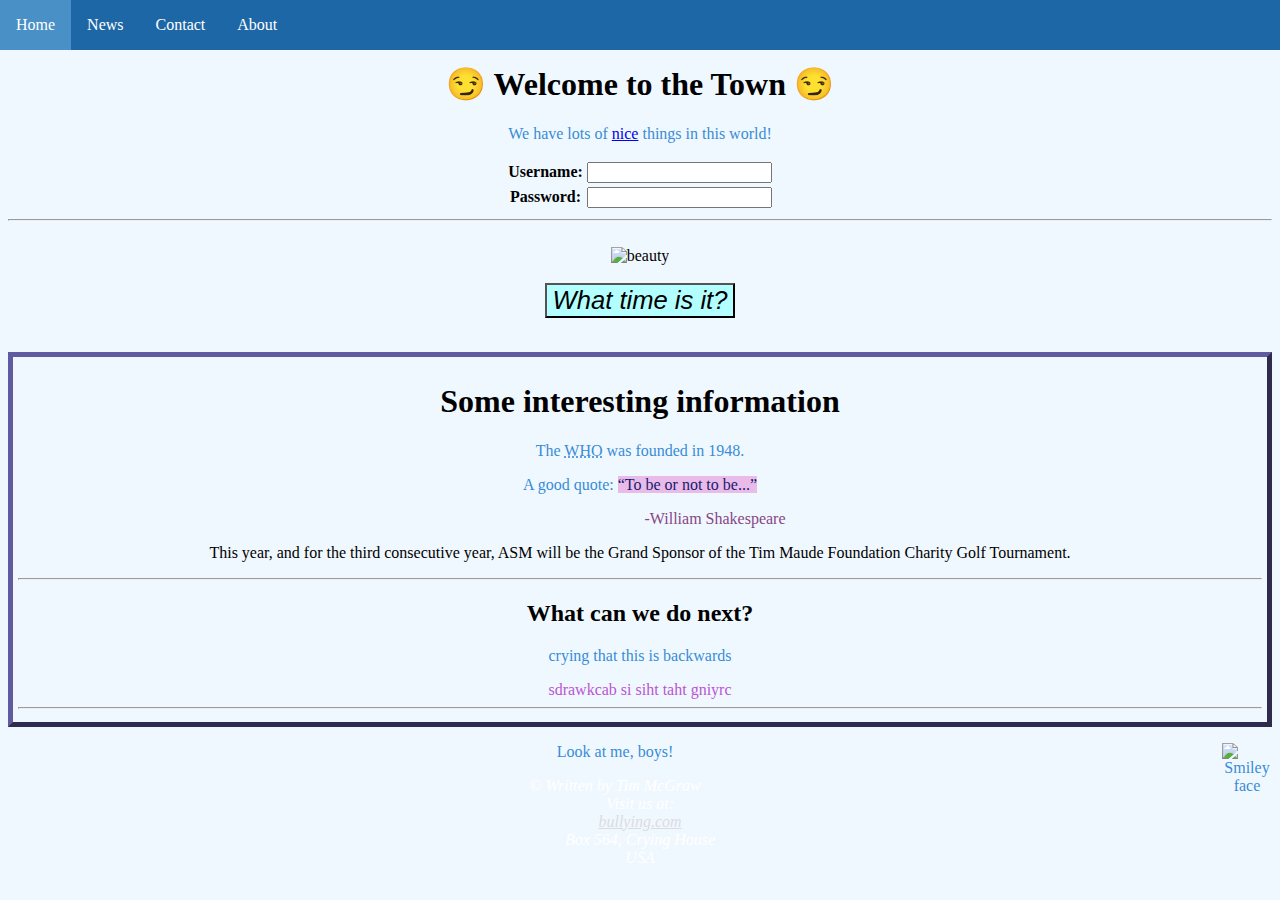
==== index.html @ 3e3d565f "made the site look more beautiful" ====
<!DOCTYPE html>
<html lang="en-US">

<!-- Just a short comment -->

<head>
	<title>MY FIRST WEBSITE (is bad)</title>
	<link rel="stylesheet" href="styles.css">
	<meta charset="UTF-8">
	<meta name="description" content="Good stuff for good babies">
	<meta name="keywords" content="help, please">
	<meta name="author" content="Tim Baker">
	<meta name="viewport" content="width=device-width, initial-scale=1.0"> 
</head>

<body style="text-align:center">

	<ul class="bar">
		<li class="item"><a href="index.html" class="itemlink">Home</a></li>
		<li class="item"><a href="#news" class="itemlink">News</a></li>
		<li class="item"><a href="http://www.trulystudy.com" class="itemlink">Contact</a></li>
		<li class="item"><a href="#about" class="itemlink">About</a></li>
	</ul>

	<br><br>
	<h1>😏 Welcome to the Town 😏</h1>
	
	<p>We have lots of <a href="https://upload.wikimedia.org/wikipedia/commons/9/98/Shell_Island_1985.jpg" target="_blank">
	nice</a> things in this world!</p>
	
	<form>
	<table style="margin: 0px auto;">
		<tr>
			<th>Username:</th>
			<th><input type="text" name="username"></th>
		</tr>
		<tr>
		
			<th>Password:</th>
			<th><input type="password" name="password"></th>
		</tr>
	</table>
	</form>
	
	<hr>

	<br>
	<img src = "https://www.pixelstalk.net/wp-content/uploads/2016/07/3D-Nice-Wallpapers.jpg"
		alt="beauty"
		title="&#191; pretty good ?"
		style="max-width:50%">
	<br><br>
	
	<button onclick="updateClock();"><i>What time is it?</i></button>
	<p id = "time">
	</p>
	
	<script>
		function updateClock() {	
			document.getElementById('time').innerHTML = Date();
			setTimeout(updateClock, 1000);
		}
	</script>
	
	<br>
	<div id="p01">

	<h1 id="H1">Some interesting information</h1>
	<p>The <abbr title="World Health Organization">WHO</abbr> was founded in 1948.</p> 
	<p>A good quote: <q>To be or not to be...</q></p>
	<p id="author">-William Shakespeare</p>
	<blockquote cite="https://www.asmr.com/">This year, and for the third consecutive year, ASM will be the Grand Sponsor of the Tim Maude Foundation Charity Golf Tournament.</blockquote>
	<hr>
	
	<h2>What can we do next?</h2>
	<p>crying that this is backwards</p>
	<bdo dir="rtl" style="color:#BA55D3">crying that this is backwards</bdo>
	<hr>
	</div>
	
	<div id="bottom">
	<p><img src="https://68.media.tumblr.com/7d14ab4279bdfa439c1bc7200d07ae29/tumblr_oel9tjAgrc1tj8xueo2_r1_500.gif" alt="Smiley face" style="float:right;width:50px;height:50px" usemap="#workmap">
	Look at me, boys!</p>
	
	<map name="workmap">
		<area shape ="circle" coords="25,25,5" alt="garbage" href="garbage.html">
	</map>
	
	<address>
		&copy; Written by Tim McGraw<br> 
		Visit us at:<br>
		<a class="address" href="https://en.wikipedia.org/wiki/Tim_McGraw">bullying.com</a><br>
		Box 564, Crying House<br>
		USA
	</address> 
	</div>

</body>
</html>
---- styles.css ----
body {
	background-color: AliceBlue;
}

p {
	color:#388CD6;
}

#time {
	color: #6943A3;
}
	
#p01 {
	border: 5px outset #605BA1; 
	padding: 5px;
}

q {
	background-color:#E9BBE8;
	color:#191970
}
#author {
	padding-left: 150px;
	color: #864684;
}

button {
	background-color: #b3ffff;
	font-size: 2vw;
}

button:hover {
	background-color: #e6ffff;
}
	
ul.bar {
	list-style-type: none;
	margin: 0;
	padding: 0;
	overflow: hidden;
	position: fixed;
	top: 0;
	left: 0;
	width: 100%;
	height 60px;
	background-color: #1E67A6;
}

li.item {
	float: left;
}

li a {
	display: block;
	color: white;
	text-align: center;
	padding: 16px;
	text-decoration: none;
}

li a:hover {
	background-color: #4990C6;
}

address {
	color: white;
}
a.address:link {
	color: #DCDBE3;
}
a.address:hover {
	color: white
}
a.address:visited {
	color: #CBCBD6;
}

#bottom {
	background-image:url('http://1.bp.blogspot.com/_Y1fFfKjiX2g/S_gMwLeGtjI/AAAAAAAALlE/vdX0ttHeEjg/s1600/CLOUDS2.jpg');
}
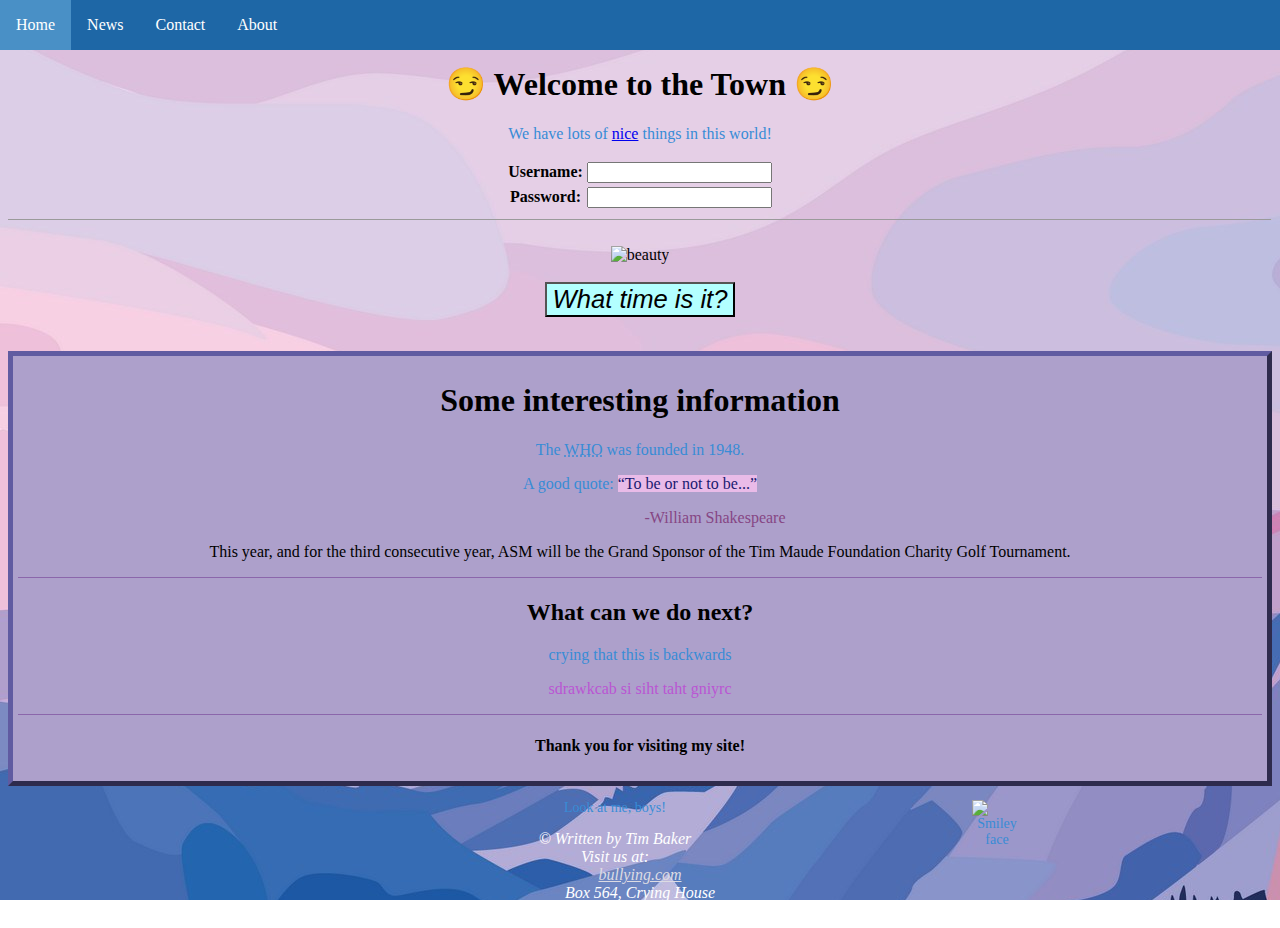
==== commit 92ca8fe8: "changed style" ====
--- a/index.html
+++ b/index.html
@@ -70,16 +70,17 @@
 	<p>A good quote: <q>To be or not to be...</q></p>
 	<p id="author">-William Shakespeare</p>
 	<blockquote cite="https://www.asmr.com/">This year, and for the third consecutive year, ASM will be the Grand Sponsor of the Tim Maude Foundation Charity Golf Tournament.</blockquote>
-	<hr>
+	<hr class="purple">
 	
 	<h2>What can we do next?</h2>
 	<p>crying that this is backwards</p>
 	<bdo dir="rtl" style="color:#BA55D3">crying that this is backwards</bdo>
-	<hr>
+	<hr class="purple">
+	<h4>Thank you for visiting my site!</h4>
 	</div>
 	
 	<div id="bottom">
-	<p><img src="https://68.media.tumblr.com/7d14ab4279bdfa439c1bc7200d07ae29/tumblr_oel9tjAgrc1tj8xueo2_r1_500.gif" alt="Smiley face" style="float:right;width:50px;height:50px" usemap="#workmap">
+	<p style="font-size:14px"><img src="https://68.media.tumblr.com/7d14ab4279bdfa439c1bc7200d07ae29/tumblr_oel9tjAgrc1tj8xueo2_r1_500.gif" alt="Smiley face" style="float:right;width:50px;height:50px" usemap="#workmap">
 	Look at me, boys!</p>
 	
 	<map name="workmap">
@@ -87,7 +88,7 @@
 	</map>
 	
 	<address>
-		&copy; Written by Tim McGraw<br> 
+		&copy; Written by Tim Baker<br> 
 		Visit us at:<br>
 		<a class="address" href="https://en.wikipedia.org/wiki/Tim_McGraw">bullying.com</a><br>
 		Box 564, Crying House<br>
--- a/styles.css
+++ b/styles.css
@@ -1,9 +1,19 @@
 body {
-	background-color: AliceBlue;
+	background-image: url("mountain.jpg");
+	background-position: left top;
+	background-attachment: fixed;
+}
+h1 {
+	font-size: 5 vw;
 }
 
 p {
 	color:#388CD6;
+}
+
+hr
+{
+	border-bottom: AliceBlue;
 }
 
 #time {
@@ -13,6 +23,7 @@
 #p01 {
 	border: 5px outset #605BA1; 
 	padding: 5px;
+	background-color: #ADA0CB;
 }
 
 q {
@@ -77,4 +88,15 @@
 
 #bottom {
 	background-image:url('http://1.bp.blogspot.com/_Y1fFfKjiX2g/S_gMwLeGtjI/AAAAAAAALlE/vdX0ttHeEjg/s1600/CLOUDS2.jpg');
+	margin-left: 250px;
+	margin-right: 250px;
+}
+
+.purple {
+	display: block;
+    height: 1px;
+    border: 0;
+    border-top: 1px solid #8B66AB;
+    margin: 1em 0;
+    padding: 0; 
 }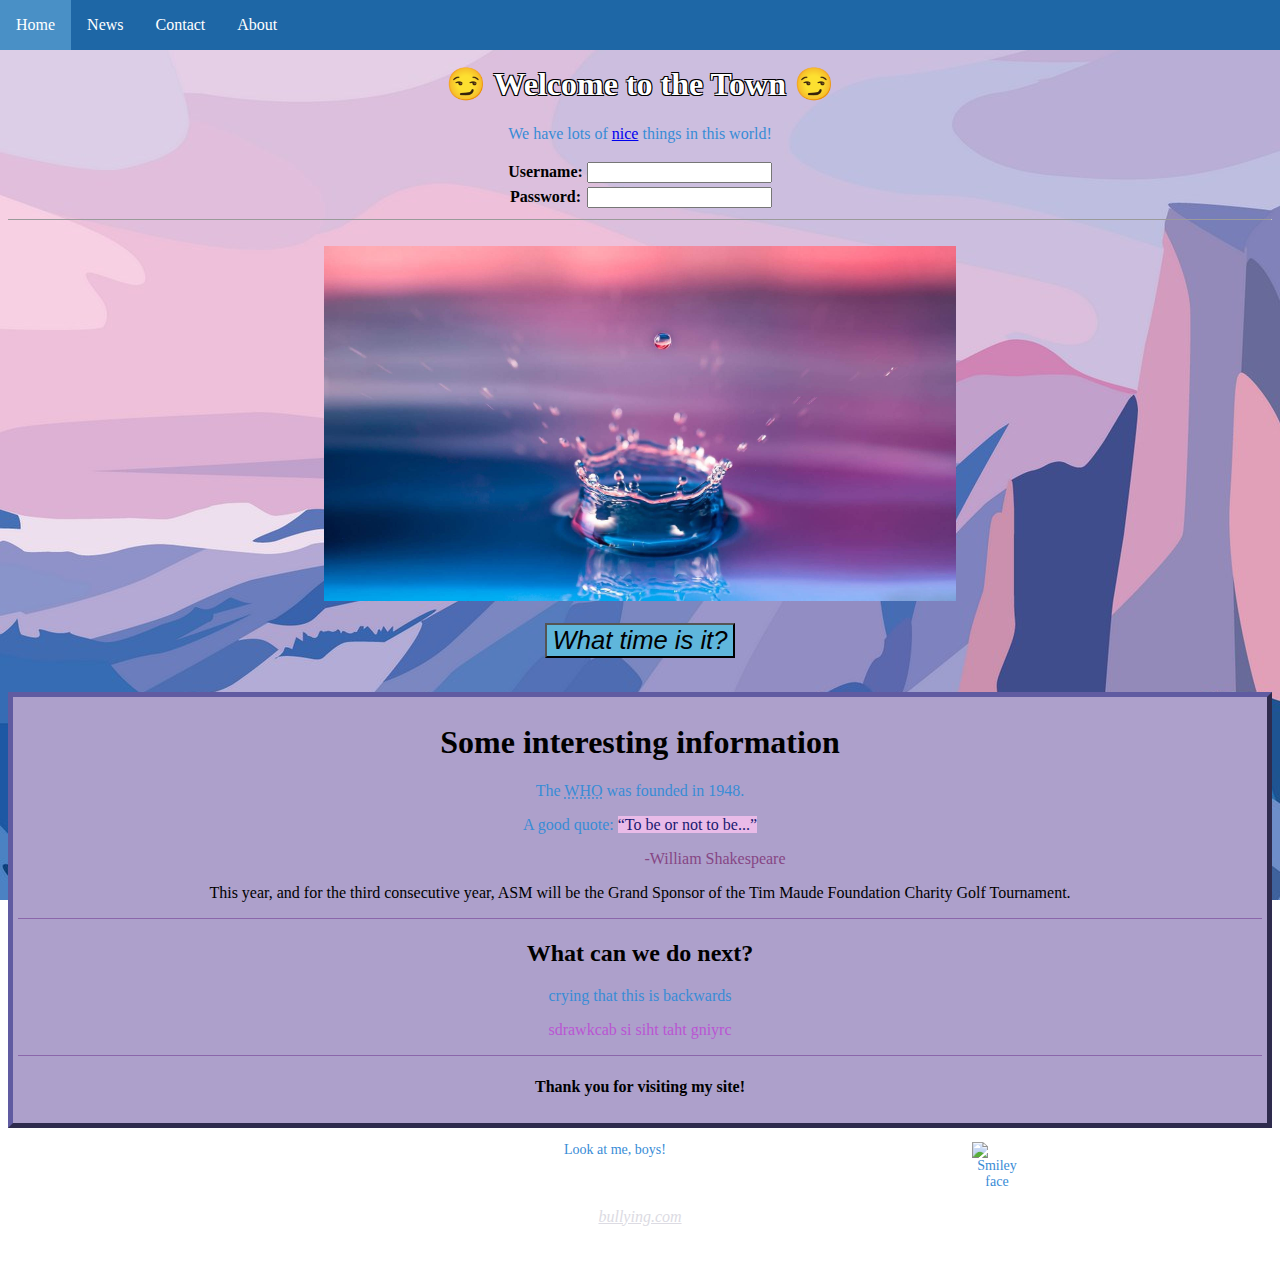
==== commit fe563944: "nice" ====
--- a/index.html
+++ b/index.html
@@ -13,7 +13,7 @@
 	<meta name="viewport" content="width=device-width, initial-scale=1.0"> 
 </head>
 
-<body style="text-align:center">
+<body>
 
 	<ul class="bar">
 		<li class="item"><a href="index.html" class="itemlink">Home</a></li>
@@ -23,7 +23,7 @@
 	</ul>
 
 	<br><br>
-	<h1>😏 Welcome to the Town 😏</h1>
+	<h1>😏 <span id="test">Welcome to the Town</span> 😏</h1>
 	
 	<p>We have lots of <a href="https://upload.wikimedia.org/wikipedia/commons/9/98/Shell_Island_1985.jpg" target="_blank">
 	nice</a> things in this world!</p>
@@ -45,15 +45,15 @@
 	<hr>
 
 	<br>
-	<img src = "https://www.pixelstalk.net/wp-content/uploads/2016/07/3D-Nice-Wallpapers.jpg"
+	<img src = "drop.jpg"
 		alt="beauty"
 		title="&#191; pretty good ?"
 		style="max-width:50%">
 	<br><br>
 	
 	<button onclick="updateClock();"><i>What time is it?</i></button>
-	<p id = "time">
-	</p>
+	<div id="datediv"><p id = "time">
+	</p></div>
 	
 	<script>
 		function updateClock() {	
--- a/styles.css
+++ b/styles.css
@@ -1,7 +1,8 @@
 body {
 	background-image: url("mountain.jpg");
-	background-position: left top;
+	background-position: center;
 	background-attachment: fixed;
+	text-align: center;
 }
 h1 {
 	font-size: 5 vw;
@@ -17,7 +18,7 @@
 }
 
 #time {
-	color: #6943A3;
+	color: white;
 }
 	
 #p01 {
@@ -36,12 +37,12 @@
 }
 
 button {
-	background-color: #b3ffff;
+	background-color: #5FB6DB;
 	font-size: 2vw;
 }
 
 button:hover {
-	background-color: #e6ffff;
+	background-color: #74BAD8;
 }
 	
 ul.bar {
@@ -99,4 +100,19 @@
     border-top: 1px solid #8B66AB;
     margin: 1em 0;
     padding: 0; 
+}
+
+#test {
+	color: white;
+	text-shadow:
+    -1px -1px 0 #000,
+    1px -1px 0 #000,
+    -1px 1px 0 #000,
+    1px 1px 0 #000; 
+}
+
+#datediv {
+	background-color: #6943A3;
+	margin-left: 500px;
+	margin-right: 500px;
 }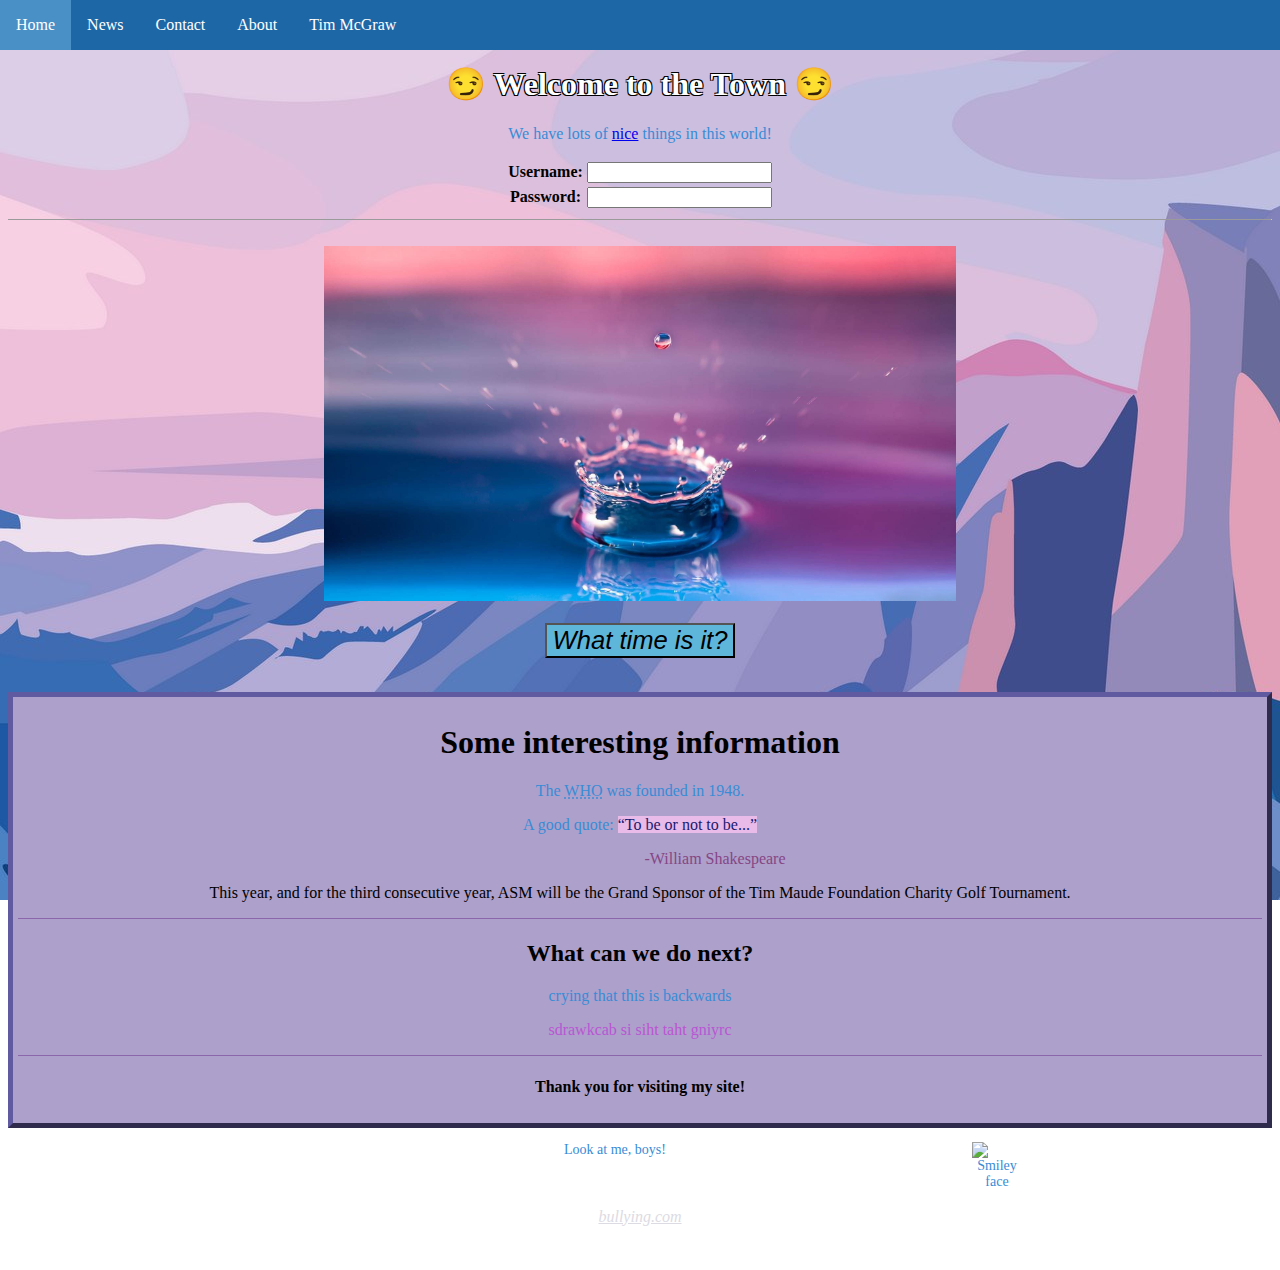
==== commit c71c1550: "hsaf" ====
--- a/index.html
+++ b/index.html
@@ -18,8 +18,9 @@
 	<ul class="bar">
 		<li class="item"><a href="index.html" class="itemlink">Home</a></li>
 		<li class="item"><a href="#news" class="itemlink">News</a></li>
-		<li class="item"><a href="http://www.trulystudy.com" class="itemlink">Contact</a></li>
+		<li class="item"><a href="#contact" class="itemlink">Contact</a></li>
 		<li class="item"><a href="#about" class="itemlink">About</a></li>
+		<li class="item"><a href="http://www.trulystudy.com" class="itemlink">Tim McGraw</a></li>
 	</ul>
 
 	<br><br>
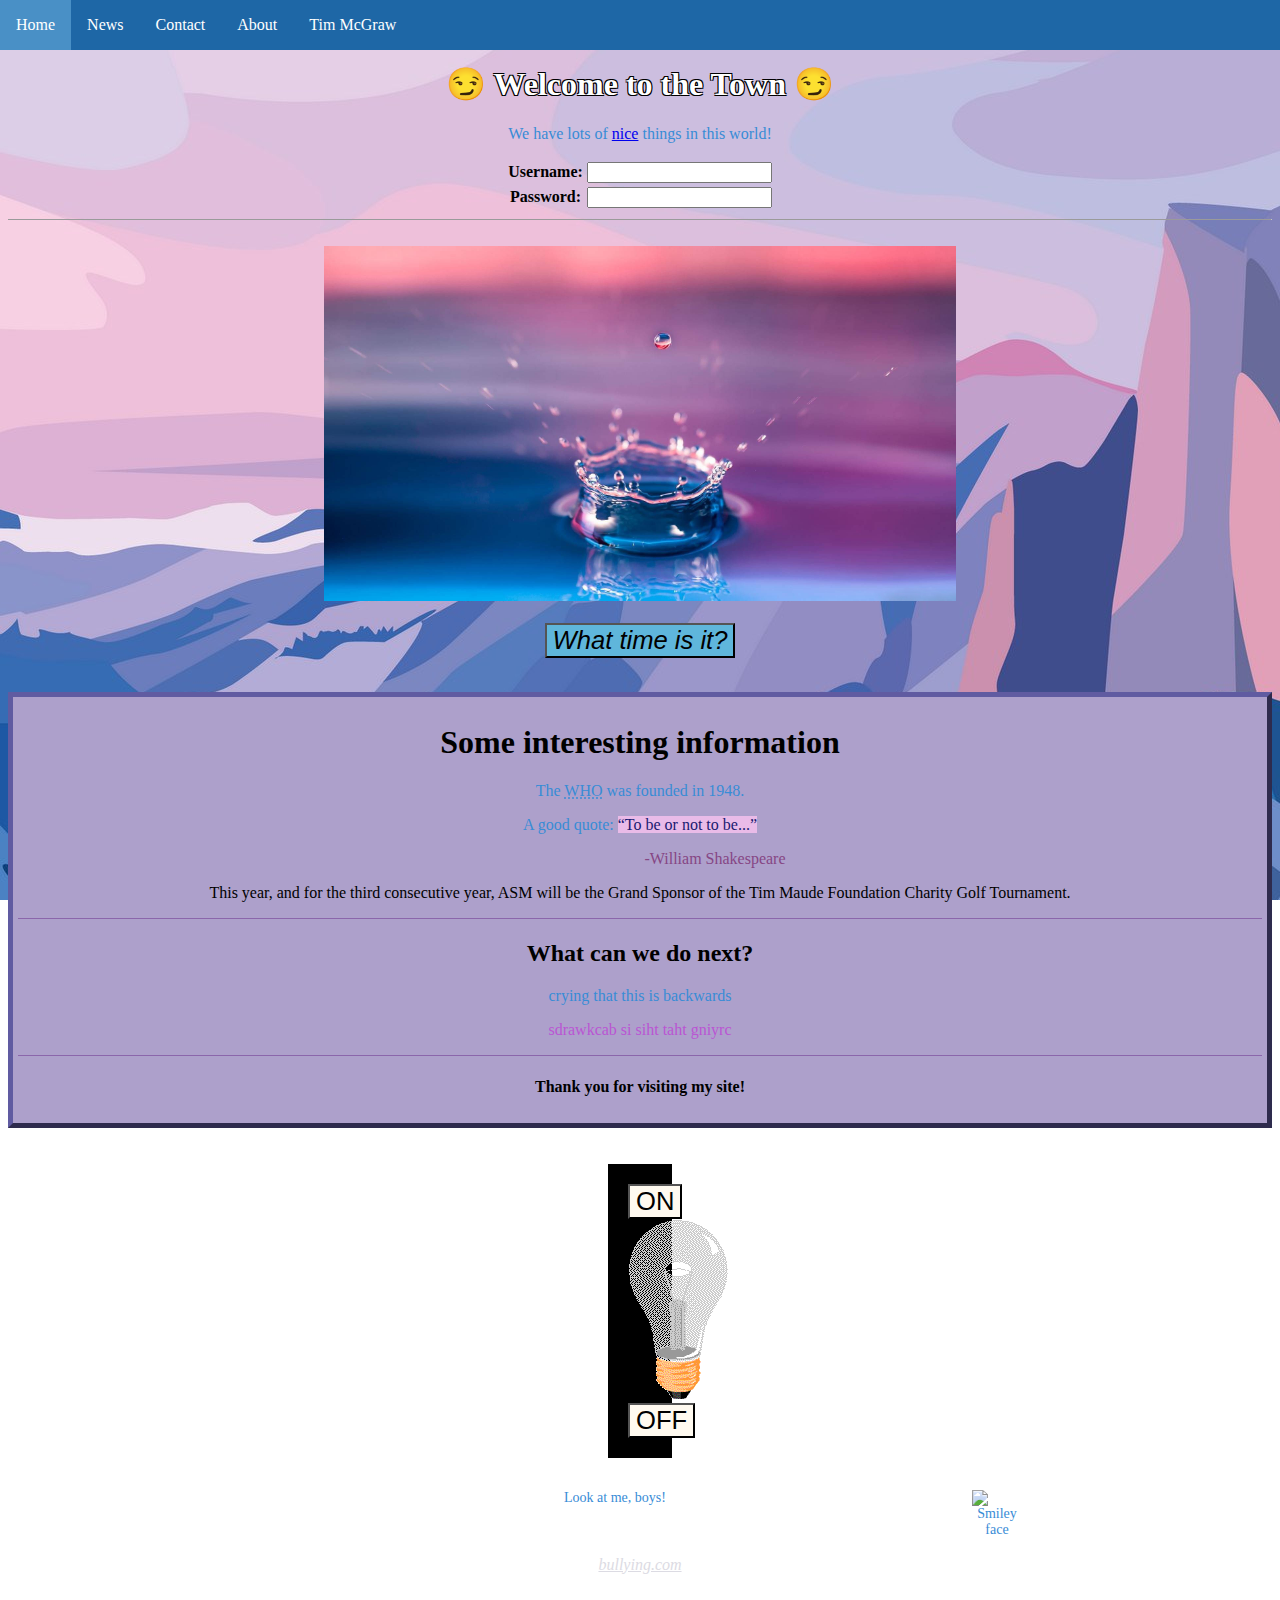
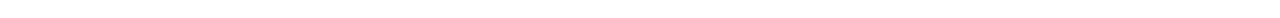
==== commit d74bb4ae: "dzfh" ====
--- a/index.html
+++ b/index.html
@@ -4,17 +4,17 @@
 <!-- Just a short comment -->
 
 <head>
-	<title>MY FIRST WEBSITE (is bad)</title>
+	<title>Home - BlueFire</title>
 	<link rel="stylesheet" href="styles.css">
+	<link rel="shortcut icon" type="image/x-icon" href="bluefire.png">
 	<meta charset="UTF-8">
 	<meta name="description" content="Good stuff for good babies">
 	<meta name="keywords" content="help, please">
 	<meta name="author" content="Tim Baker">
-	<meta name="viewport" content="width=device-width, initial-scale=1.0"> 
+	<meta name="viewport" content="width=device-width, initial-scale=1"> 
 </head>
 
 <body>
-
 	<ul class="bar">
 		<li class="item"><a href="index.html" class="itemlink">Home</a></li>
 		<li class="item"><a href="#news" class="itemlink">News</a></li>
@@ -57,7 +57,8 @@
 	</p></div>
 	
 	<script>
-		function updateClock() {	
+		function updateClock() {
+			
 			document.getElementById('time').innerHTML = Date();
 			setTimeout(updateClock, 1000);
 		}
@@ -80,6 +81,16 @@
 	<h4>Thank you for visiting my site!</h4>
 	</div>
 	
+	<br><br>
+	
+	<div id="bulb">
+	<button style="background-color:FloralWhite" onclick="document.getElementById('myImage').src='pic_bulbon.gif'; document.getElementById('bulb').style.backgroundColor='white'">ON</button>
+	<img id="myImage" src="pic_bulboff.gif" style="width:100px">
+	<button style="background-color:FloralWhite" onclick="document.getElementById('myImage').src='pic_bulboff.gif'; document.getElementById('bulb').style.backgroundColor='black';">OFF</button>
+	</div>
+	
+	<br>
+	
 	<div id="bottom">
 	<p style="font-size:14px"><img src="https://68.media.tumblr.com/7d14ab4279bdfa439c1bc7200d07ae29/tumblr_oel9tjAgrc1tj8xueo2_r1_500.gif" alt="Smiley face" style="float:right;width:50px;height:50px" usemap="#workmap">
 	Look at me, boys!</p>
--- a/styles.css
+++ b/styles.css
@@ -31,6 +31,7 @@
 	background-color:#E9BBE8;
 	color:#191970
 }
+
 #author {
 	padding-left: 150px;
 	color: #864684;
@@ -54,8 +55,8 @@
 	top: 0;
 	left: 0;
 	width: 100%;
-	height 60px;
 	background-color: #1E67A6;
+	overflow: hidden;
 }
 
 li.item {
@@ -89,6 +90,7 @@
 
 #bottom {
 	background-image:url('http://1.bp.blogspot.com/_Y1fFfKjiX2g/S_gMwLeGtjI/AAAAAAAALlE/vdX0ttHeEjg/s1600/CLOUDS2.jpg');
+	background-position: bottom left;
 	margin-left: 250px;
 	margin-right: 250px;
 }
@@ -115,4 +117,11 @@
 	background-color: #6943A3;
 	margin-left: 500px;
 	margin-right: 500px;
+}
+
+#bulb {
+	background-color: black;
+	padding: 20px;
+	margin-left: 600px;
+	margin-right: 600px;
 }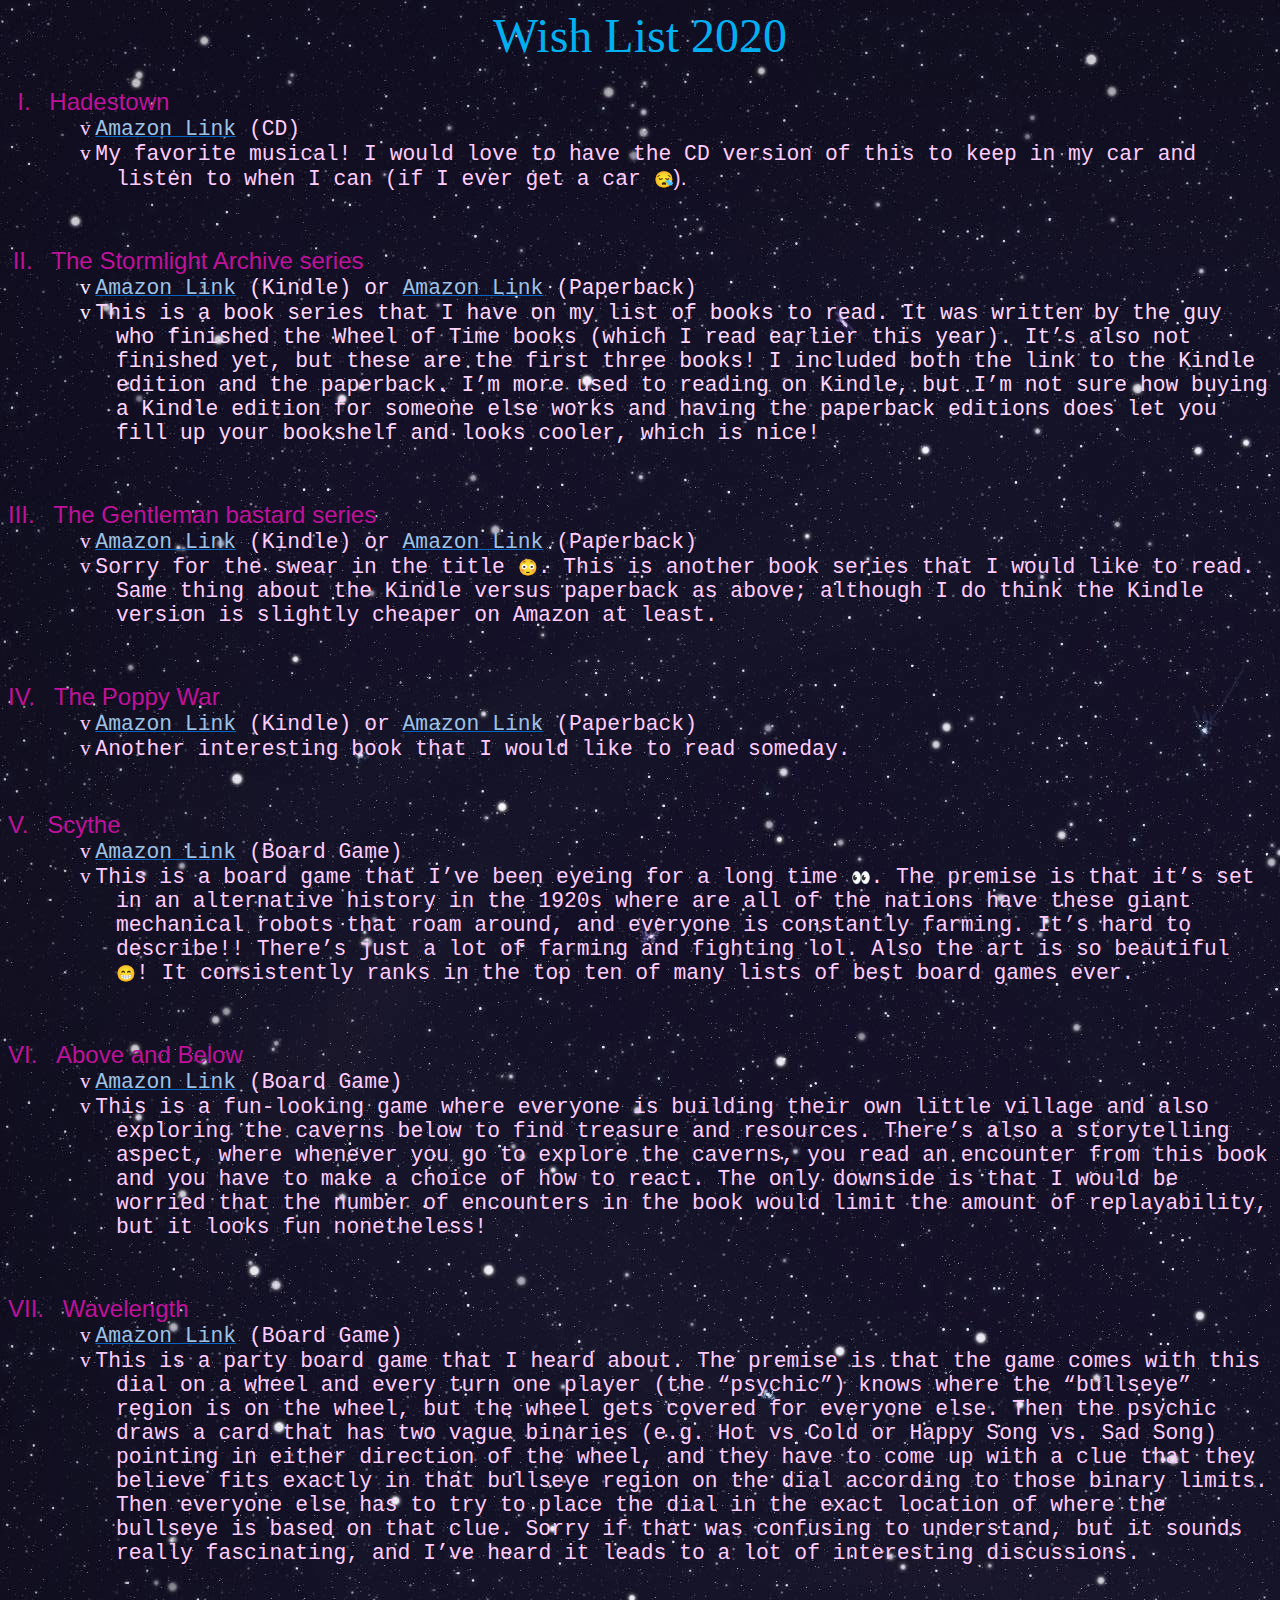
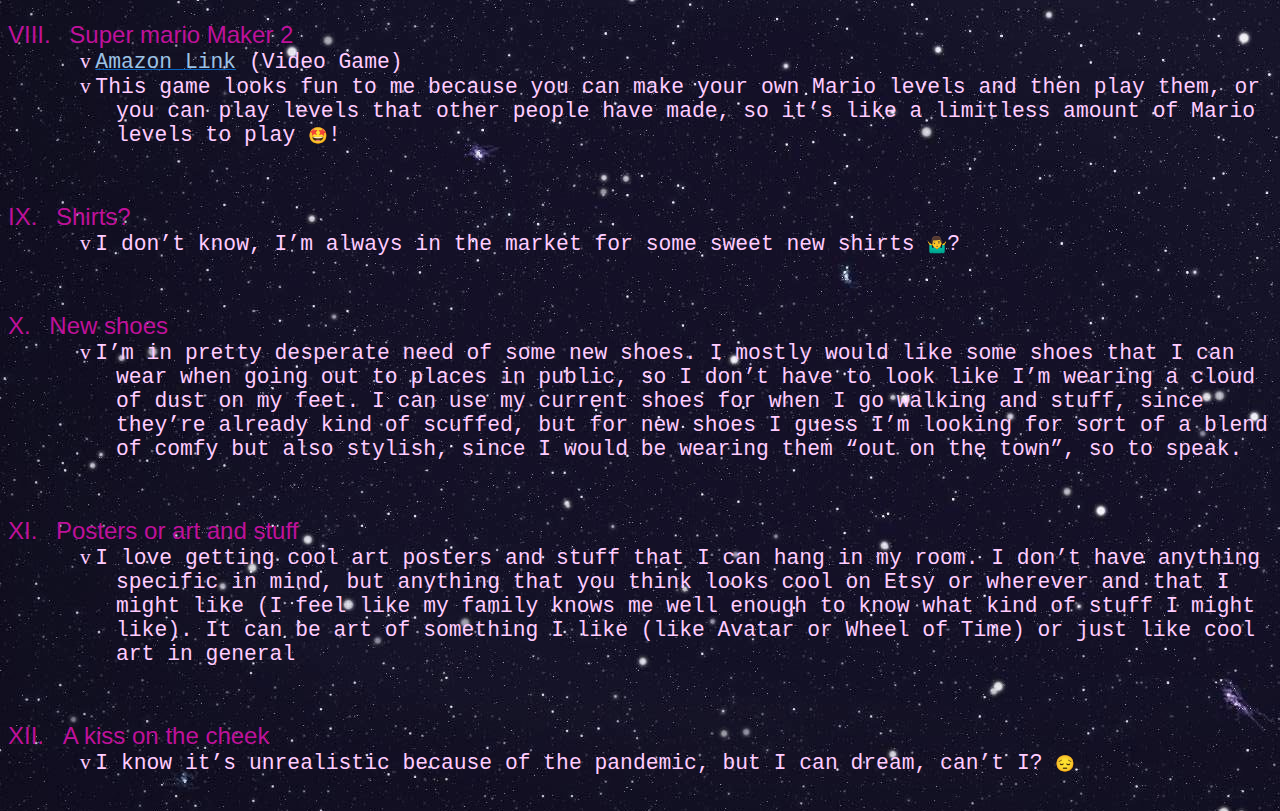
==== commit 3a191d10: "test" ====
--- a/index.html
+++ b/index.html
@@ -1,112 +1,2466 @@
-<!DOCTYPE html>
-<html lang="en-US">
-
-<!-- Just a short comment -->
+<html xmlns:v="urn:schemas-microsoft-com:vml"
+xmlns:o="urn:schemas-microsoft-com:office:office"
+xmlns:w="urn:schemas-microsoft-com:office:word"
+xmlns:m="http://schemas.microsoft.com/office/2004/12/omml"
+xmlns="http://www.w3.org/TR/REC-html40">
 
 <head>
-	<title>Home - BlueFire</title>
-	<link rel="stylesheet" href="styles.css">
-	<link rel="shortcut icon" type="image/x-icon" href="bluefire.png">
-	<meta charset="UTF-8">
-	<meta name="description" content="Good stuff for good babies">
-	<meta name="keywords" content="help, please">
-	<meta name="author" content="Tim Baker">
-	<meta name="viewport" content="width=device-width, initial-scale=1"> 
+<meta http-equiv=Content-Type content="text/html; charset=windows-1252">
+<meta name=ProgId content=Word.Document>
+<meta name=Generator content="Microsoft Word 15">
+<meta name=Originator content="Microsoft Word 15">
+<link rel=File-List href="index_files/filelist.xml">
+<!--[if gte mso 9]><xml>
+ <o:DocumentProperties>
+  <o:Author>Tim Baker</o:Author>
+  <o:Template>Normal</o:Template>
+  <o:LastAuthor>Tim Baker</o:LastAuthor>
+  <o:Revision>2</o:Revision>
+  <o:TotalTime>8</o:TotalTime>
+  <o:LastPrinted>2020-10-18T16:36:00Z</o:LastPrinted>
+  <o:Created>2020-10-18T16:47:00Z</o:Created>
+  <o:LastSaved>2020-10-18T16:47:00Z</o:LastSaved>
+  <o:Pages>5</o:Pages>
+  <o:Words>908</o:Words>
+  <o:Characters>5179</o:Characters>
+  <o:Lines>43</o:Lines>
+  <o:Paragraphs>12</o:Paragraphs>
+  <o:CharactersWithSpaces>6075</o:CharactersWithSpaces>
+  <o:Version>16.00</o:Version>
+ </o:DocumentProperties>
+ <o:OfficeDocumentSettings>
+  <o:AllowPNG/>
+ </o:OfficeDocumentSettings>
+</xml><![endif]-->
+<link rel=themeData href="index_files/themedata.thmx">
+<link rel=colorSchemeMapping href="index_files/colorschememapping.xml">
+<!--[if gte mso 9]><xml>
+ <w:WordDocument>
+  <w:View>Print</w:View>
+  <w:DisplayBackgroundShape/>
+  <w:SpellingState>Clean</w:SpellingState>
+  <w:GrammarState>Clean</w:GrammarState>
+  <w:TrackMoves>false</w:TrackMoves>
+  <w:TrackFormatting/>
+  <w:PunctuationKerning/>
+  <w:ValidateAgainstSchemas/>
+  <w:SaveIfXMLInvalid>false</w:SaveIfXMLInvalid>
+  <w:IgnoreMixedContent>false</w:IgnoreMixedContent>
+  <w:AlwaysShowPlaceholderText>false</w:AlwaysShowPlaceholderText>
+  <w:DoNotPromoteQF/>
+  <w:LidThemeOther>EN-US</w:LidThemeOther>
+  <w:LidThemeAsian>X-NONE</w:LidThemeAsian>
+  <w:LidThemeComplexScript>X-NONE</w:LidThemeComplexScript>
+  <w:Compatibility>
+   <w:BreakWrappedTables/>
+   <w:SnapToGridInCell/>
+   <w:WrapTextWithPunct/>
+   <w:UseAsianBreakRules/>
+   <w:DontGrowAutofit/>
+   <w:SplitPgBreakAndParaMark/>
+   <w:EnableOpenTypeKerning/>
+   <w:DontFlipMirrorIndents/>
+   <w:OverrideTableStyleHps/>
+  </w:Compatibility>
+  <m:mathPr>
+   <m:mathFont m:val="Cambria Math"/>
+   <m:brkBin m:val="before"/>
+   <m:brkBinSub m:val="&#45;-"/>
+   <m:smallFrac m:val="off"/>
+   <m:dispDef/>
+   <m:lMargin m:val="0"/>
+   <m:rMargin m:val="0"/>
+   <m:defJc m:val="centerGroup"/>
+   <m:wrapIndent m:val="1440"/>
+   <m:intLim m:val="subSup"/>
+   <m:naryLim m:val="undOvr"/>
+  </m:mathPr></w:WordDocument>
+</xml><![endif]--><!--[if gte mso 9]><xml>
+ <w:LatentStyles DefLockedState="false" DefUnhideWhenUsed="false"
+  DefSemiHidden="false" DefQFormat="false" DefPriority="99"
+  LatentStyleCount="376">
+  <w:LsdException Locked="false" Priority="0" QFormat="true" Name="Normal"/>
+  <w:LsdException Locked="false" Priority="9" QFormat="true" Name="heading 1"/>
+  <w:LsdException Locked="false" Priority="9" SemiHidden="true"
+   UnhideWhenUsed="true" QFormat="true" Name="heading 2"/>
+  <w:LsdException Locked="false" Priority="9" SemiHidden="true"
+   UnhideWhenUsed="true" QFormat="true" Name="heading 3"/>
+  <w:LsdException Locked="false" Priority="9" SemiHidden="true"
+   UnhideWhenUsed="true" QFormat="true" Name="heading 4"/>
+  <w:LsdException Locked="false" Priority="9" SemiHidden="true"
+   UnhideWhenUsed="true" QFormat="true" Name="heading 5"/>
+  <w:LsdException Locked="false" Priority="9" SemiHidden="true"
+   UnhideWhenUsed="true" QFormat="true" Name="heading 6"/>
+  <w:LsdException Locked="false" Priority="9" SemiHidden="true"
+   UnhideWhenUsed="true" QFormat="true" Name="heading 7"/>
+  <w:LsdException Locked="false" Priority="9" SemiHidden="true"
+   UnhideWhenUsed="true" QFormat="true" Name="heading 8"/>
+  <w:LsdException Locked="false" Priority="9" SemiHidden="true"
+   UnhideWhenUsed="true" QFormat="true" Name="heading 9"/>
+  <w:LsdException Locked="false" SemiHidden="true" UnhideWhenUsed="true"
+   Name="index 1"/>
+  <w:LsdException Locked="false" SemiHidden="true" UnhideWhenUsed="true"
+   Name="index 2"/>
+  <w:LsdException Locked="false" SemiHidden="true" UnhideWhenUsed="true"
+   Name="index 3"/>
+  <w:LsdException Locked="false" SemiHidden="true" UnhideWhenUsed="true"
+   Name="index 4"/>
+  <w:LsdException Locked="false" SemiHidden="true" UnhideWhenUsed="true"
+   Name="index 5"/>
+  <w:LsdException Locked="false" SemiHidden="true" UnhideWhenUsed="true"
+   Name="index 6"/>
+  <w:LsdException Locked="false" SemiHidden="true" UnhideWhenUsed="true"
+   Name="index 7"/>
+  <w:LsdException Locked="false" SemiHidden="true" UnhideWhenUsed="true"
+   Name="index 8"/>
+  <w:LsdException Locked="false" SemiHidden="true" UnhideWhenUsed="true"
+   Name="index 9"/>
+  <w:LsdException Locked="false" Priority="39" SemiHidden="true"
+   UnhideWhenUsed="true" Name="toc 1"/>
+  <w:LsdException Locked="false" Priority="39" SemiHidden="true"
+   UnhideWhenUsed="true" Name="toc 2"/>
+  <w:LsdException Locked="false" Priority="39" SemiHidden="true"
+   UnhideWhenUsed="true" Name="toc 3"/>
+  <w:LsdException Locked="false" Priority="39" SemiHidden="true"
+   UnhideWhenUsed="true" Name="toc 4"/>
+  <w:LsdException Locked="false" Priority="39" SemiHidden="true"
+   UnhideWhenUsed="true" Name="toc 5"/>
+  <w:LsdException Locked="false" Priority="39" SemiHidden="true"
+   UnhideWhenUsed="true" Name="toc 6"/>
+  <w:LsdException Locked="false" Priority="39" SemiHidden="true"
+   UnhideWhenUsed="true" Name="toc 7"/>
+  <w:LsdException Locked="false" Priority="39" SemiHidden="true"
+   UnhideWhenUsed="true" Name="toc 8"/>
+  <w:LsdException Locked="false" Priority="39" SemiHidden="true"
+   UnhideWhenUsed="true" Name="toc 9"/>
+  <w:LsdException Locked="false" SemiHidden="true" UnhideWhenUsed="true"
+   Name="Normal Indent"/>
+  <w:LsdException Locked="false" SemiHidden="true" UnhideWhenUsed="true"
+   Name="footnote text"/>
+  <w:LsdException Locked="false" SemiHidden="true" UnhideWhenUsed="true"
+   Name="annotation text"/>
+  <w:LsdException Locked="false" SemiHidden="true" UnhideWhenUsed="true"
+   Name="header"/>
+  <w:LsdException Locked="false" SemiHidden="true" UnhideWhenUsed="true"
+   Name="footer"/>
+  <w:LsdException Locked="false" SemiHidden="true" UnhideWhenUsed="true"
+   Name="index heading"/>
+  <w:LsdException Locked="false" Priority="35" SemiHidden="true"
+   UnhideWhenUsed="true" QFormat="true" Name="caption"/>
+  <w:LsdException Locked="false" SemiHidden="true" UnhideWhenUsed="true"
+   Name="table of figures"/>
+  <w:LsdException Locked="false" SemiHidden="true" UnhideWhenUsed="true"
+   Name="envelope address"/>
+  <w:LsdException Locked="false" SemiHidden="true" UnhideWhenUsed="true"
+   Name="envelope return"/>
+  <w:LsdException Locked="false" SemiHidden="true" UnhideWhenUsed="true"
+   Name="footnote reference"/>
+  <w:LsdException Locked="false" SemiHidden="true" UnhideWhenUsed="true"
+   Name="annotation reference"/>
+  <w:LsdException Locked="false" SemiHidden="true" UnhideWhenUsed="true"
+   Name="line number"/>
+  <w:LsdException Locked="false" SemiHidden="true" UnhideWhenUsed="true"
+   Name="page number"/>
+  <w:LsdException Locked="false" SemiHidden="true" UnhideWhenUsed="true"
+   Name="endnote reference"/>
+  <w:LsdException Locked="false" SemiHidden="true" UnhideWhenUsed="true"
+   Name="endnote text"/>
+  <w:LsdException Locked="false" SemiHidden="true" UnhideWhenUsed="true"
+   Name="table of authorities"/>
+  <w:LsdException Locked="false" SemiHidden="true" UnhideWhenUsed="true"
+   Name="macro"/>
+  <w:LsdException Locked="false" SemiHidden="true" UnhideWhenUsed="true"
+   Name="toa heading"/>
+  <w:LsdException Locked="false" SemiHidden="true" UnhideWhenUsed="true"
+   Name="List"/>
+  <w:LsdException Locked="false" SemiHidden="true" UnhideWhenUsed="true"
+   Name="List Bullet"/>
+  <w:LsdException Locked="false" SemiHidden="true" UnhideWhenUsed="true"
+   Name="List Number"/>
+  <w:LsdException Locked="false" SemiHidden="true" UnhideWhenUsed="true"
+   Name="List 2"/>
+  <w:LsdException Locked="false" SemiHidden="true" UnhideWhenUsed="true"
+   Name="List 3"/>
+  <w:LsdException Locked="false" SemiHidden="true" UnhideWhenUsed="true"
+   Name="List 4"/>
+  <w:LsdException Locked="false" SemiHidden="true" UnhideWhenUsed="true"
+   Name="List 5"/>
+  <w:LsdException Locked="false" SemiHidden="true" UnhideWhenUsed="true"
+   Name="List Bullet 2"/>
+  <w:LsdException Locked="false" SemiHidden="true" UnhideWhenUsed="true"
+   Name="List Bullet 3"/>
+  <w:LsdException Locked="false" SemiHidden="true" UnhideWhenUsed="true"
+   Name="List Bullet 4"/>
+  <w:LsdException Locked="false" SemiHidden="true" UnhideWhenUsed="true"
+   Name="List Bullet 5"/>
+  <w:LsdException Locked="false" SemiHidden="true" UnhideWhenUsed="true"
+   Name="List Number 2"/>
+  <w:LsdException Locked="false" SemiHidden="true" UnhideWhenUsed="true"
+   Name="List Number 3"/>
+  <w:LsdException Locked="false" SemiHidden="true" UnhideWhenUsed="true"
+   Name="List Number 4"/>
+  <w:LsdException Locked="false" SemiHidden="true" UnhideWhenUsed="true"
+   Name="List Number 5"/>
+  <w:LsdException Locked="false" Priority="10" QFormat="true" Name="Title"/>
+  <w:LsdException Locked="false" SemiHidden="true" UnhideWhenUsed="true"
+   Name="Closing"/>
+  <w:LsdException Locked="false" SemiHidden="true" UnhideWhenUsed="true"
+   Name="Signature"/>
+  <w:LsdException Locked="false" Priority="1" SemiHidden="true"
+   UnhideWhenUsed="true" Name="Default Paragraph Font"/>
+  <w:LsdException Locked="false" SemiHidden="true" UnhideWhenUsed="true"
+   Name="Body Text"/>
+  <w:LsdException Locked="false" SemiHidden="true" UnhideWhenUsed="true"
+   Name="Body Text Indent"/>
+  <w:LsdException Locked="false" SemiHidden="true" UnhideWhenUsed="true"
+   Name="List Continue"/>
+  <w:LsdException Locked="false" SemiHidden="true" UnhideWhenUsed="true"
+   Name="List Continue 2"/>
+  <w:LsdException Locked="false" SemiHidden="true" UnhideWhenUsed="true"
+   Name="List Continue 3"/>
+  <w:LsdException Locked="false" SemiHidden="true" UnhideWhenUsed="true"
+   Name="List Continue 4"/>
+  <w:LsdException Locked="false" SemiHidden="true" UnhideWhenUsed="true"
+   Name="List Continue 5"/>
+  <w:LsdException Locked="false" SemiHidden="true" UnhideWhenUsed="true"
+   Name="Message Header"/>
+  <w:LsdException Locked="false" Priority="11" QFormat="true" Name="Subtitle"/>
+  <w:LsdException Locked="false" SemiHidden="true" UnhideWhenUsed="true"
+   Name="Salutation"/>
+  <w:LsdException Locked="false" SemiHidden="true" UnhideWhenUsed="true"
+   Name="Date"/>
+  <w:LsdException Locked="false" SemiHidden="true" UnhideWhenUsed="true"
+   Name="Body Text First Indent"/>
+  <w:LsdException Locked="false" SemiHidden="true" UnhideWhenUsed="true"
+   Name="Body Text First Indent 2"/>
+  <w:LsdException Locked="false" SemiHidden="true" UnhideWhenUsed="true"
+   Name="Note Heading"/>
+  <w:LsdException Locked="false" SemiHidden="true" UnhideWhenUsed="true"
+   Name="Body Text 2"/>
+  <w:LsdException Locked="false" SemiHidden="true" UnhideWhenUsed="true"
+   Name="Body Text 3"/>
+  <w:LsdException Locked="false" SemiHidden="true" UnhideWhenUsed="true"
+   Name="Body Text Indent 2"/>
+  <w:LsdException Locked="false" SemiHidden="true" UnhideWhenUsed="true"
+   Name="Body Text Indent 3"/>
+  <w:LsdException Locked="false" SemiHidden="true" UnhideWhenUsed="true"
+   Name="Block Text"/>
+  <w:LsdException Locked="false" SemiHidden="true" UnhideWhenUsed="true"
+   Name="Hyperlink"/>
+  <w:LsdException Locked="false" SemiHidden="true" UnhideWhenUsed="true"
+   Name="FollowedHyperlink"/>
+  <w:LsdException Locked="false" Priority="22" QFormat="true" Name="Strong"/>
+  <w:LsdException Locked="false" Priority="20" QFormat="true" Name="Emphasis"/>
+  <w:LsdException Locked="false" SemiHidden="true" UnhideWhenUsed="true"
+   Name="Document Map"/>
+  <w:LsdException Locked="false" SemiHidden="true" UnhideWhenUsed="true"
+   Name="Plain Text"/>
+  <w:LsdException Locked="false" SemiHidden="true" UnhideWhenUsed="true"
+   Name="E-mail Signature"/>
+  <w:LsdException Locked="false" SemiHidden="true" UnhideWhenUsed="true"
+   Name="HTML Top of Form"/>
+  <w:LsdException Locked="false" SemiHidden="true" UnhideWhenUsed="true"
+   Name="HTML Bottom of Form"/>
+  <w:LsdException Locked="false" SemiHidden="true" UnhideWhenUsed="true"
+   Name="Normal (Web)"/>
+  <w:LsdException Locked="false" SemiHidden="true" UnhideWhenUsed="true"
+   Name="HTML Acronym"/>
+  <w:LsdException Locked="false" SemiHidden="true" UnhideWhenUsed="true"
+   Name="HTML Address"/>
+  <w:LsdException Locked="false" SemiHidden="true" UnhideWhenUsed="true"
+   Name="HTML Cite"/>
+  <w:LsdException Locked="false" SemiHidden="true" UnhideWhenUsed="true"
+   Name="HTML Code"/>
+  <w:LsdException Locked="false" SemiHidden="true" UnhideWhenUsed="true"
+   Name="HTML Definition"/>
+  <w:LsdException Locked="false" SemiHidden="true" UnhideWhenUsed="true"
+   Name="HTML Keyboard"/>
+  <w:LsdException Locked="false" SemiHidden="true" UnhideWhenUsed="true"
+   Name="HTML Preformatted"/>
+  <w:LsdException Locked="false" SemiHidden="true" UnhideWhenUsed="true"
+   Name="HTML Sample"/>
+  <w:LsdException Locked="false" SemiHidden="true" UnhideWhenUsed="true"
+   Name="HTML Typewriter"/>
+  <w:LsdException Locked="false" SemiHidden="true" UnhideWhenUsed="true"
+   Name="HTML Variable"/>
+  <w:LsdException Locked="false" SemiHidden="true" UnhideWhenUsed="true"
+   Name="Normal Table"/>
+  <w:LsdException Locked="false" SemiHidden="true" UnhideWhenUsed="true"
+   Name="annotation subject"/>
+  <w:LsdException Locked="false" SemiHidden="true" UnhideWhenUsed="true"
+   Name="No List"/>
+  <w:LsdException Locked="false" SemiHidden="true" UnhideWhenUsed="true"
+   Name="Outline List 1"/>
+  <w:LsdException Locked="false" SemiHidden="true" UnhideWhenUsed="true"
+   Name="Outline List 2"/>
+  <w:LsdException Locked="false" SemiHidden="true" UnhideWhenUsed="true"
+   Name="Outline List 3"/>
+  <w:LsdException Locked="false" SemiHidden="true" UnhideWhenUsed="true"
+   Name="Table Simple 1"/>
+  <w:LsdException Locked="false" SemiHidden="true" UnhideWhenUsed="true"
+   Name="Table Simple 2"/>
+  <w:LsdException Locked="false" SemiHidden="true" UnhideWhenUsed="true"
+   Name="Table Simple 3"/>
+  <w:LsdException Locked="false" SemiHidden="true" UnhideWhenUsed="true"
+   Name="Table Classic 1"/>
+  <w:LsdException Locked="false" SemiHidden="true" UnhideWhenUsed="true"
+   Name="Table Classic 2"/>
+  <w:LsdException Locked="false" SemiHidden="true" UnhideWhenUsed="true"
+   Name="Table Classic 3"/>
+  <w:LsdException Locked="false" SemiHidden="true" UnhideWhenUsed="true"
+   Name="Table Classic 4"/>
+  <w:LsdException Locked="false" SemiHidden="true" UnhideWhenUsed="true"
+   Name="Table Colorful 1"/>
+  <w:LsdException Locked="false" SemiHidden="true" UnhideWhenUsed="true"
+   Name="Table Colorful 2"/>
+  <w:LsdException Locked="false" SemiHidden="true" UnhideWhenUsed="true"
+   Name="Table Colorful 3"/>
+  <w:LsdException Locked="false" SemiHidden="true" UnhideWhenUsed="true"
+   Name="Table Columns 1"/>
+  <w:LsdException Locked="false" SemiHidden="true" UnhideWhenUsed="true"
+   Name="Table Columns 2"/>
+  <w:LsdException Locked="false" SemiHidden="true" UnhideWhenUsed="true"
+   Name="Table Columns 3"/>
+  <w:LsdException Locked="false" SemiHidden="true" UnhideWhenUsed="true"
+   Name="Table Columns 4"/>
+  <w:LsdException Locked="false" SemiHidden="true" UnhideWhenUsed="true"
+   Name="Table Columns 5"/>
+  <w:LsdException Locked="false" SemiHidden="true" UnhideWhenUsed="true"
+   Name="Table Grid 1"/>
+  <w:LsdException Locked="false" SemiHidden="true" UnhideWhenUsed="true"
+   Name="Table Grid 2"/>
+  <w:LsdException Locked="false" SemiHidden="true" UnhideWhenUsed="true"
+   Name="Table Grid 3"/>
+  <w:LsdException Locked="false" SemiHidden="true" UnhideWhenUsed="true"
+   Name="Table Grid 4"/>
+  <w:LsdException Locked="false" SemiHidden="true" UnhideWhenUsed="true"
+   Name="Table Grid 5"/>
+  <w:LsdException Locked="false" SemiHidden="true" UnhideWhenUsed="true"
+   Name="Table Grid 6"/>
+  <w:LsdException Locked="false" SemiHidden="true" UnhideWhenUsed="true"
+   Name="Table Grid 7"/>
+  <w:LsdException Locked="false" SemiHidden="true" UnhideWhenUsed="true"
+   Name="Table Grid 8"/>
+  <w:LsdException Locked="false" SemiHidden="true" UnhideWhenUsed="true"
+   Name="Table List 1"/>
+  <w:LsdException Locked="false" SemiHidden="true" UnhideWhenUsed="true"
+   Name="Table List 2"/>
+  <w:LsdException Locked="false" SemiHidden="true" UnhideWhenUsed="true"
+   Name="Table List 3"/>
+  <w:LsdException Locked="false" SemiHidden="true" UnhideWhenUsed="true"
+   Name="Table List 4"/>
+  <w:LsdException Locked="false" SemiHidden="true" UnhideWhenUsed="true"
+   Name="Table List 5"/>
+  <w:LsdException Locked="false" SemiHidden="true" UnhideWhenUsed="true"
+   Name="Table List 6"/>
+  <w:LsdException Locked="false" SemiHidden="true" UnhideWhenUsed="true"
+   Name="Table List 7"/>
+  <w:LsdException Locked="false" SemiHidden="true" UnhideWhenUsed="true"
+   Name="Table List 8"/>
+  <w:LsdException Locked="false" SemiHidden="true" UnhideWhenUsed="true"
+   Name="Table 3D effects 1"/>
+  <w:LsdException Locked="false" SemiHidden="true" UnhideWhenUsed="true"
+   Name="Table 3D effects 2"/>
+  <w:LsdException Locked="false" SemiHidden="true" UnhideWhenUsed="true"
+   Name="Table 3D effects 3"/>
+  <w:LsdException Locked="false" SemiHidden="true" UnhideWhenUsed="true"
+   Name="Table Contemporary"/>
+  <w:LsdException Locked="false" SemiHidden="true" UnhideWhenUsed="true"
+   Name="Table Elegant"/>
+  <w:LsdException Locked="false" SemiHidden="true" UnhideWhenUsed="true"
+   Name="Table Professional"/>
+  <w:LsdException Locked="false" SemiHidden="true" UnhideWhenUsed="true"
+   Name="Table Subtle 1"/>
+  <w:LsdException Locked="false" SemiHidden="true" UnhideWhenUsed="true"
+   Name="Table Subtle 2"/>
+  <w:LsdException Locked="false" SemiHidden="true" UnhideWhenUsed="true"
+   Name="Table Web 1"/>
+  <w:LsdException Locked="false" SemiHidden="true" UnhideWhenUsed="true"
+   Name="Table Web 2"/>
+  <w:LsdException Locked="false" SemiHidden="true" UnhideWhenUsed="true"
+   Name="Table Web 3"/>
+  <w:LsdException Locked="false" SemiHidden="true" UnhideWhenUsed="true"
+   Name="Balloon Text"/>
+  <w:LsdException Locked="false" Priority="39" Name="Table Grid"/>
+  <w:LsdException Locked="false" SemiHidden="true" UnhideWhenUsed="true"
+   Name="Table Theme"/>
+  <w:LsdException Locked="false" SemiHidden="true" Name="Placeholder Text"/>
+  <w:LsdException Locked="false" Priority="1" QFormat="true" Name="No Spacing"/>
+  <w:LsdException Locked="false" Priority="60" Name="Light Shading"/>
+  <w:LsdException Locked="false" Priority="61" Name="Light List"/>
+  <w:LsdException Locked="false" Priority="62" Name="Light Grid"/>
+  <w:LsdException Locked="false" Priority="63" Name="Medium Shading 1"/>
+  <w:LsdException Locked="false" Priority="64" Name="Medium Shading 2"/>
+  <w:LsdException Locked="false" Priority="65" Name="Medium List 1"/>
+  <w:LsdException Locked="false" Priority="66" Name="Medium List 2"/>
+  <w:LsdException Locked="false" Priority="67" Name="Medium Grid 1"/>
+  <w:LsdException Locked="false" Priority="68" Name="Medium Grid 2"/>
+  <w:LsdException Locked="false" Priority="69" Name="Medium Grid 3"/>
+  <w:LsdException Locked="false" Priority="70" Name="Dark List"/>
+  <w:LsdException Locked="false" Priority="71" Name="Colorful Shading"/>
+  <w:LsdException Locked="false" Priority="72" Name="Colorful List"/>
+  <w:LsdException Locked="false" Priority="73" Name="Colorful Grid"/>
+  <w:LsdException Locked="false" Priority="60" Name="Light Shading Accent 1"/>
+  <w:LsdException Locked="false" Priority="61" Name="Light List Accent 1"/>
+  <w:LsdException Locked="false" Priority="62" Name="Light Grid Accent 1"/>
+  <w:LsdException Locked="false" Priority="63" Name="Medium Shading 1 Accent 1"/>
+  <w:LsdException Locked="false" Priority="64" Name="Medium Shading 2 Accent 1"/>
+  <w:LsdException Locked="false" Priority="65" Name="Medium List 1 Accent 1"/>
+  <w:LsdException Locked="false" SemiHidden="true" Name="Revision"/>
+  <w:LsdException Locked="false" Priority="34" QFormat="true"
+   Name="List Paragraph"/>
+  <w:LsdException Locked="false" Priority="29" QFormat="true" Name="Quote"/>
+  <w:LsdException Locked="false" Priority="30" QFormat="true"
+   Name="Intense Quote"/>
+  <w:LsdException Locked="false" Priority="66" Name="Medium List 2 Accent 1"/>
+  <w:LsdException Locked="false" Priority="67" Name="Medium Grid 1 Accent 1"/>
+  <w:LsdException Locked="false" Priority="68" Name="Medium Grid 2 Accent 1"/>
+  <w:LsdException Locked="false" Priority="69" Name="Medium Grid 3 Accent 1"/>
+  <w:LsdException Locked="false" Priority="70" Name="Dark List Accent 1"/>
+  <w:LsdException Locked="false" Priority="71" Name="Colorful Shading Accent 1"/>
+  <w:LsdException Locked="false" Priority="72" Name="Colorful List Accent 1"/>
+  <w:LsdException Locked="false" Priority="73" Name="Colorful Grid Accent 1"/>
+  <w:LsdException Locked="false" Priority="60" Name="Light Shading Accent 2"/>
+  <w:LsdException Locked="false" Priority="61" Name="Light List Accent 2"/>
+  <w:LsdException Locked="false" Priority="62" Name="Light Grid Accent 2"/>
+  <w:LsdException Locked="false" Priority="63" Name="Medium Shading 1 Accent 2"/>
+  <w:LsdException Locked="false" Priority="64" Name="Medium Shading 2 Accent 2"/>
+  <w:LsdException Locked="false" Priority="65" Name="Medium List 1 Accent 2"/>
+  <w:LsdException Locked="false" Priority="66" Name="Medium List 2 Accent 2"/>
+  <w:LsdException Locked="false" Priority="67" Name="Medium Grid 1 Accent 2"/>
+  <w:LsdException Locked="false" Priority="68" Name="Medium Grid 2 Accent 2"/>
+  <w:LsdException Locked="false" Priority="69" Name="Medium Grid 3 Accent 2"/>
+  <w:LsdException Locked="false" Priority="70" Name="Dark List Accent 2"/>
+  <w:LsdException Locked="false" Priority="71" Name="Colorful Shading Accent 2"/>
+  <w:LsdException Locked="false" Priority="72" Name="Colorful List Accent 2"/>
+  <w:LsdException Locked="false" Priority="73" Name="Colorful Grid Accent 2"/>
+  <w:LsdException Locked="false" Priority="60" Name="Light Shading Accent 3"/>
+  <w:LsdException Locked="false" Priority="61" Name="Light List Accent 3"/>
+  <w:LsdException Locked="false" Priority="62" Name="Light Grid Accent 3"/>
+  <w:LsdException Locked="false" Priority="63" Name="Medium Shading 1 Accent 3"/>
+  <w:LsdException Locked="false" Priority="64" Name="Medium Shading 2 Accent 3"/>
+  <w:LsdException Locked="false" Priority="65" Name="Medium List 1 Accent 3"/>
+  <w:LsdException Locked="false" Priority="66" Name="Medium List 2 Accent 3"/>
+  <w:LsdException Locked="false" Priority="67" Name="Medium Grid 1 Accent 3"/>
+  <w:LsdException Locked="false" Priority="68" Name="Medium Grid 2 Accent 3"/>
+  <w:LsdException Locked="false" Priority="69" Name="Medium Grid 3 Accent 3"/>
+  <w:LsdException Locked="false" Priority="70" Name="Dark List Accent 3"/>
+  <w:LsdException Locked="false" Priority="71" Name="Colorful Shading Accent 3"/>
+  <w:LsdException Locked="false" Priority="72" Name="Colorful List Accent 3"/>
+  <w:LsdException Locked="false" Priority="73" Name="Colorful Grid Accent 3"/>
+  <w:LsdException Locked="false" Priority="60" Name="Light Shading Accent 4"/>
+  <w:LsdException Locked="false" Priority="61" Name="Light List Accent 4"/>
+  <w:LsdException Locked="false" Priority="62" Name="Light Grid Accent 4"/>
+  <w:LsdException Locked="false" Priority="63" Name="Medium Shading 1 Accent 4"/>
+  <w:LsdException Locked="false" Priority="64" Name="Medium Shading 2 Accent 4"/>
+  <w:LsdException Locked="false" Priority="65" Name="Medium List 1 Accent 4"/>
+  <w:LsdException Locked="false" Priority="66" Name="Medium List 2 Accent 4"/>
+  <w:LsdException Locked="false" Priority="67" Name="Medium Grid 1 Accent 4"/>
+  <w:LsdException Locked="false" Priority="68" Name="Medium Grid 2 Accent 4"/>
+  <w:LsdException Locked="false" Priority="69" Name="Medium Grid 3 Accent 4"/>
+  <w:LsdException Locked="false" Priority="70" Name="Dark List Accent 4"/>
+  <w:LsdException Locked="false" Priority="71" Name="Colorful Shading Accent 4"/>
+  <w:LsdException Locked="false" Priority="72" Name="Colorful List Accent 4"/>
+  <w:LsdException Locked="false" Priority="73" Name="Colorful Grid Accent 4"/>
+  <w:LsdException Locked="false" Priority="60" Name="Light Shading Accent 5"/>
+  <w:LsdException Locked="false" Priority="61" Name="Light List Accent 5"/>
+  <w:LsdException Locked="false" Priority="62" Name="Light Grid Accent 5"/>
+  <w:LsdException Locked="false" Priority="63" Name="Medium Shading 1 Accent 5"/>
+  <w:LsdException Locked="false" Priority="64" Name="Medium Shading 2 Accent 5"/>
+  <w:LsdException Locked="false" Priority="65" Name="Medium List 1 Accent 5"/>
+  <w:LsdException Locked="false" Priority="66" Name="Medium List 2 Accent 5"/>
+  <w:LsdException Locked="false" Priority="67" Name="Medium Grid 1 Accent 5"/>
+  <w:LsdException Locked="false" Priority="68" Name="Medium Grid 2 Accent 5"/>
+  <w:LsdException Locked="false" Priority="69" Name="Medium Grid 3 Accent 5"/>
+  <w:LsdException Locked="false" Priority="70" Name="Dark List Accent 5"/>
+  <w:LsdException Locked="false" Priority="71" Name="Colorful Shading Accent 5"/>
+  <w:LsdException Locked="false" Priority="72" Name="Colorful List Accent 5"/>
+  <w:LsdException Locked="false" Priority="73" Name="Colorful Grid Accent 5"/>
+  <w:LsdException Locked="false" Priority="60" Name="Light Shading Accent 6"/>
+  <w:LsdException Locked="false" Priority="61" Name="Light List Accent 6"/>
+  <w:LsdException Locked="false" Priority="62" Name="Light Grid Accent 6"/>
+  <w:LsdException Locked="false" Priority="63" Name="Medium Shading 1 Accent 6"/>
+  <w:LsdException Locked="false" Priority="64" Name="Medium Shading 2 Accent 6"/>
+  <w:LsdException Locked="false" Priority="65" Name="Medium List 1 Accent 6"/>
+  <w:LsdException Locked="false" Priority="66" Name="Medium List 2 Accent 6"/>
+  <w:LsdException Locked="false" Priority="67" Name="Medium Grid 1 Accent 6"/>
+  <w:LsdException Locked="false" Priority="68" Name="Medium Grid 2 Accent 6"/>
+  <w:LsdException Locked="false" Priority="69" Name="Medium Grid 3 Accent 6"/>
+  <w:LsdException Locked="false" Priority="70" Name="Dark List Accent 6"/>
+  <w:LsdException Locked="false" Priority="71" Name="Colorful Shading Accent 6"/>
+  <w:LsdException Locked="false" Priority="72" Name="Colorful List Accent 6"/>
+  <w:LsdException Locked="false" Priority="73" Name="Colorful Grid Accent 6"/>
+  <w:LsdException Locked="false" Priority="19" QFormat="true"
+   Name="Subtle Emphasis"/>
+  <w:LsdException Locked="false" Priority="21" QFormat="true"
+   Name="Intense Emphasis"/>
+  <w:LsdException Locked="false" Priority="31" QFormat="true"
+   Name="Subtle Reference"/>
+  <w:LsdException Locked="false" Priority="32" QFormat="true"
+   Name="Intense Reference"/>
+  <w:LsdException Locked="false" Priority="33" QFormat="true" Name="Book Title"/>
+  <w:LsdException Locked="false" Priority="37" SemiHidden="true"
+   UnhideWhenUsed="true" Name="Bibliography"/>
+  <w:LsdException Locked="false" Priority="39" SemiHidden="true"
+   UnhideWhenUsed="true" QFormat="true" Name="TOC Heading"/>
+  <w:LsdException Locked="false" Priority="41" Name="Plain Table 1"/>
+  <w:LsdException Locked="false" Priority="42" Name="Plain Table 2"/>
+  <w:LsdException Locked="false" Priority="43" Name="Plain Table 3"/>
+  <w:LsdException Locked="false" Priority="44" Name="Plain Table 4"/>
+  <w:LsdException Locked="false" Priority="45" Name="Plain Table 5"/>
+  <w:LsdException Locked="false" Priority="40" Name="Grid Table Light"/>
+  <w:LsdException Locked="false" Priority="46" Name="Grid Table 1 Light"/>
+  <w:LsdException Locked="false" Priority="47" Name="Grid Table 2"/>
+  <w:LsdException Locked="false" Priority="48" Name="Grid Table 3"/>
+  <w:LsdException Locked="false" Priority="49" Name="Grid Table 4"/>
+  <w:LsdException Locked="false" Priority="50" Name="Grid Table 5 Dark"/>
+  <w:LsdException Locked="false" Priority="51" Name="Grid Table 6 Colorful"/>
+  <w:LsdException Locked="false" Priority="52" Name="Grid Table 7 Colorful"/>
+  <w:LsdException Locked="false" Priority="46"
+   Name="Grid Table 1 Light Accent 1"/>
+  <w:LsdException Locked="false" Priority="47" Name="Grid Table 2 Accent 1"/>
+  <w:LsdException Locked="false" Priority="48" Name="Grid Table 3 Accent 1"/>
+  <w:LsdException Locked="false" Priority="49" Name="Grid Table 4 Accent 1"/>
+  <w:LsdException Locked="false" Priority="50" Name="Grid Table 5 Dark Accent 1"/>
+  <w:LsdException Locked="false" Priority="51"
+   Name="Grid Table 6 Colorful Accent 1"/>
+  <w:LsdException Locked="false" Priority="52"
+   Name="Grid Table 7 Colorful Accent 1"/>
+  <w:LsdException Locked="false" Priority="46"
+   Name="Grid Table 1 Light Accent 2"/>
+  <w:LsdException Locked="false" Priority="47" Name="Grid Table 2 Accent 2"/>
+  <w:LsdException Locked="false" Priority="48" Name="Grid Table 3 Accent 2"/>
+  <w:LsdException Locked="false" Priority="49" Name="Grid Table 4 Accent 2"/>
+  <w:LsdException Locked="false" Priority="50" Name="Grid Table 5 Dark Accent 2"/>
+  <w:LsdException Locked="false" Priority="51"
+   Name="Grid Table 6 Colorful Accent 2"/>
+  <w:LsdException Locked="false" Priority="52"
+   Name="Grid Table 7 Colorful Accent 2"/>
+  <w:LsdException Locked="false" Priority="46"
+   Name="Grid Table 1 Light Accent 3"/>
+  <w:LsdException Locked="false" Priority="47" Name="Grid Table 2 Accent 3"/>
+  <w:LsdException Locked="false" Priority="48" Name="Grid Table 3 Accent 3"/>
+  <w:LsdException Locked="false" Priority="49" Name="Grid Table 4 Accent 3"/>
+  <w:LsdException Locked="false" Priority="50" Name="Grid Table 5 Dark Accent 3"/>
+  <w:LsdException Locked="false" Priority="51"
+   Name="Grid Table 6 Colorful Accent 3"/>
+  <w:LsdException Locked="false" Priority="52"
+   Name="Grid Table 7 Colorful Accent 3"/>
+  <w:LsdException Locked="false" Priority="46"
+   Name="Grid Table 1 Light Accent 4"/>
+  <w:LsdException Locked="false" Priority="47" Name="Grid Table 2 Accent 4"/>
+  <w:LsdException Locked="false" Priority="48" Name="Grid Table 3 Accent 4"/>
+  <w:LsdException Locked="false" Priority="49" Name="Grid Table 4 Accent 4"/>
+  <w:LsdException Locked="false" Priority="50" Name="Grid Table 5 Dark Accent 4"/>
+  <w:LsdException Locked="false" Priority="51"
+   Name="Grid Table 6 Colorful Accent 4"/>
+  <w:LsdException Locked="false" Priority="52"
+   Name="Grid Table 7 Colorful Accent 4"/>
+  <w:LsdException Locked="false" Priority="46"
+   Name="Grid Table 1 Light Accent 5"/>
+  <w:LsdException Locked="false" Priority="47" Name="Grid Table 2 Accent 5"/>
+  <w:LsdException Locked="false" Priority="48" Name="Grid Table 3 Accent 5"/>
+  <w:LsdException Locked="false" Priority="49" Name="Grid Table 4 Accent 5"/>
+  <w:LsdException Locked="false" Priority="50" Name="Grid Table 5 Dark Accent 5"/>
+  <w:LsdException Locked="false" Priority="51"
+   Name="Grid Table 6 Colorful Accent 5"/>
+  <w:LsdException Locked="false" Priority="52"
+   Name="Grid Table 7 Colorful Accent 5"/>
+  <w:LsdException Locked="false" Priority="46"
+   Name="Grid Table 1 Light Accent 6"/>
+  <w:LsdException Locked="false" Priority="47" Name="Grid Table 2 Accent 6"/>
+  <w:LsdException Locked="false" Priority="48" Name="Grid Table 3 Accent 6"/>
+  <w:LsdException Locked="false" Priority="49" Name="Grid Table 4 Accent 6"/>
+  <w:LsdException Locked="false" Priority="50" Name="Grid Table 5 Dark Accent 6"/>
+  <w:LsdException Locked="false" Priority="51"
+   Name="Grid Table 6 Colorful Accent 6"/>
+  <w:LsdException Locked="false" Priority="52"
+   Name="Grid Table 7 Colorful Accent 6"/>
+  <w:LsdException Locked="false" Priority="46" Name="List Table 1 Light"/>
+  <w:LsdException Locked="false" Priority="47" Name="List Table 2"/>
+  <w:LsdException Locked="false" Priority="48" Name="List Table 3"/>
+  <w:LsdException Locked="false" Priority="49" Name="List Table 4"/>
+  <w:LsdException Locked="false" Priority="50" Name="List Table 5 Dark"/>
+  <w:LsdException Locked="false" Priority="51" Name="List Table 6 Colorful"/>
+  <w:LsdException Locked="false" Priority="52" Name="List Table 7 Colorful"/>
+  <w:LsdException Locked="false" Priority="46"
+   Name="List Table 1 Light Accent 1"/>
+  <w:LsdException Locked="false" Priority="47" Name="List Table 2 Accent 1"/>
+  <w:LsdException Locked="false" Priority="48" Name="List Table 3 Accent 1"/>
+  <w:LsdException Locked="false" Priority="49" Name="List Table 4 Accent 1"/>
+  <w:LsdException Locked="false" Priority="50" Name="List Table 5 Dark Accent 1"/>
+  <w:LsdException Locked="false" Priority="51"
+   Name="List Table 6 Colorful Accent 1"/>
+  <w:LsdException Locked="false" Priority="52"
+   Name="List Table 7 Colorful Accent 1"/>
+  <w:LsdException Locked="false" Priority="46"
+   Name="List Table 1 Light Accent 2"/>
+  <w:LsdException Locked="false" Priority="47" Name="List Table 2 Accent 2"/>
+  <w:LsdException Locked="false" Priority="48" Name="List Table 3 Accent 2"/>
+  <w:LsdException Locked="false" Priority="49" Name="List Table 4 Accent 2"/>
+  <w:LsdException Locked="false" Priority="50" Name="List Table 5 Dark Accent 2"/>
+  <w:LsdException Locked="false" Priority="51"
+   Name="List Table 6 Colorful Accent 2"/>
+  <w:LsdException Locked="false" Priority="52"
+   Name="List Table 7 Colorful Accent 2"/>
+  <w:LsdException Locked="false" Priority="46"
+   Name="List Table 1 Light Accent 3"/>
+  <w:LsdException Locked="false" Priority="47" Name="List Table 2 Accent 3"/>
+  <w:LsdException Locked="false" Priority="48" Name="List Table 3 Accent 3"/>
+  <w:LsdException Locked="false" Priority="49" Name="List Table 4 Accent 3"/>
+  <w:LsdException Locked="false" Priority="50" Name="List Table 5 Dark Accent 3"/>
+  <w:LsdException Locked="false" Priority="51"
+   Name="List Table 6 Colorful Accent 3"/>
+  <w:LsdException Locked="false" Priority="52"
+   Name="List Table 7 Colorful Accent 3"/>
+  <w:LsdException Locked="false" Priority="46"
+   Name="List Table 1 Light Accent 4"/>
+  <w:LsdException Locked="false" Priority="47" Name="List Table 2 Accent 4"/>
+  <w:LsdException Locked="false" Priority="48" Name="List Table 3 Accent 4"/>
+  <w:LsdException Locked="false" Priority="49" Name="List Table 4 Accent 4"/>
+  <w:LsdException Locked="false" Priority="50" Name="List Table 5 Dark Accent 4"/>
+  <w:LsdException Locked="false" Priority="51"
+   Name="List Table 6 Colorful Accent 4"/>
+  <w:LsdException Locked="false" Priority="52"
+   Name="List Table 7 Colorful Accent 4"/>
+  <w:LsdException Locked="false" Priority="46"
+   Name="List Table 1 Light Accent 5"/>
+  <w:LsdException Locked="false" Priority="47" Name="List Table 2 Accent 5"/>
+  <w:LsdException Locked="false" Priority="48" Name="List Table 3 Accent 5"/>
+  <w:LsdException Locked="false" Priority="49" Name="List Table 4 Accent 5"/>
+  <w:LsdException Locked="false" Priority="50" Name="List Table 5 Dark Accent 5"/>
+  <w:LsdException Locked="false" Priority="51"
+   Name="List Table 6 Colorful Accent 5"/>
+  <w:LsdException Locked="false" Priority="52"
+   Name="List Table 7 Colorful Accent 5"/>
+  <w:LsdException Locked="false" Priority="46"
+   Name="List Table 1 Light Accent 6"/>
+  <w:LsdException Locked="false" Priority="47" Name="List Table 2 Accent 6"/>
+  <w:LsdException Locked="false" Priority="48" Name="List Table 3 Accent 6"/>
+  <w:LsdException Locked="false" Priority="49" Name="List Table 4 Accent 6"/>
+  <w:LsdException Locked="false" Priority="50" Name="List Table 5 Dark Accent 6"/>
+  <w:LsdException Locked="false" Priority="51"
+   Name="List Table 6 Colorful Accent 6"/>
+  <w:LsdException Locked="false" Priority="52"
+   Name="List Table 7 Colorful Accent 6"/>
+  <w:LsdException Locked="false" SemiHidden="true" UnhideWhenUsed="true"
+   Name="Mention"/>
+  <w:LsdException Locked="false" SemiHidden="true" UnhideWhenUsed="true"
+   Name="Smart Hyperlink"/>
+  <w:LsdException Locked="false" SemiHidden="true" UnhideWhenUsed="true"
+   Name="Hashtag"/>
+  <w:LsdException Locked="false" SemiHidden="true" UnhideWhenUsed="true"
+   Name="Unresolved Mention"/>
+  <w:LsdException Locked="false" SemiHidden="true" UnhideWhenUsed="true"
+   Name="Smart Link"/>
+ </w:LatentStyles>
+</xml><![endif]-->
+<style>
+<!--
+ /* Font Definitions */
+ @font-face
+	{font-family:Wingdings;
+	panose-1:5 0 0 0 0 0 0 0 0 0;
+	mso-font-charset:2;
+	mso-generic-font-family:auto;
+	mso-font-pitch:variable;
+	mso-font-signature:0 268435456 0 0 -2147483648 0;}
+@font-face
+	{font-family:"Cambria Math";
+	panose-1:2 4 5 3 5 4 6 3 2 4;
+	mso-font-charset:0;
+	mso-generic-font-family:roman;
+	mso-font-pitch:variable;
+	mso-font-signature:-536870145 1107305727 0 0 415 0;}
+@font-face
+	{font-family:Calibri;
+	panose-1:2 15 5 2 2 2 4 3 2 4;
+	mso-font-charset:0;
+	mso-generic-font-family:swiss;
+	mso-font-pitch:variable;
+	mso-font-signature:-536859905 1073786111 1 0 511 0;}
+@font-face
+	{font-family:"Segoe UI Emoji";
+	panose-1:2 11 5 2 4 2 4 2 2 3;
+	mso-font-charset:0;
+	mso-generic-font-family:swiss;
+	mso-font-pitch:variable;
+	mso-font-signature:3 33554432 0 0 1 0;}
+@font-face
+	{font-family:Strasua;
+	mso-font-charset:0;
+	mso-generic-font-family:decorative;
+	mso-font-pitch:variable;
+	mso-font-signature:-2147483601 10 0 0 1 0;}
+@font-face
+	{font-family:"Good Times Rg";
+	mso-font-charset:0;
+	mso-generic-font-family:swiss;
+	mso-font-pitch:variable;
+	mso-font-signature:-2147483609 10 0 0 131 0;}
+ /* Style Definitions */
+ p.MsoNormal, li.MsoNormal, div.MsoNormal
+	{mso-style-unhide:no;
+	mso-style-qformat:yes;
+	mso-style-parent:"";
+	margin:0in;
+	mso-pagination:widow-orphan;
+	font-size:12.0pt;
+	mso-bidi-font-size:11.0pt;
+	font-family:"Times New Roman",serif;
+	mso-fareast-font-family:Calibri;
+	mso-fareast-theme-font:minor-latin;
+	mso-bidi-font-family:"Times New Roman";
+	mso-bidi-theme-font:minor-bidi;}
+a:link, span.MsoHyperlink
+	{mso-style-priority:99;
+	color:#0563C1;
+	mso-themecolor:hyperlink;
+	text-decoration:underline;
+	text-underline:single;}
+a:visited, span.MsoHyperlinkFollowed
+	{mso-style-noshow:yes;
+	mso-style-priority:99;
+	color:#954F72;
+	mso-themecolor:followedhyperlink;
+	text-decoration:underline;
+	text-underline:single;}
+p.MsoListParagraph, li.MsoListParagraph, div.MsoListParagraph
+	{mso-style-priority:34;
+	mso-style-unhide:no;
+	mso-style-qformat:yes;
+	margin-top:0in;
+	margin-right:0in;
+	margin-bottom:0in;
+	margin-left:.5in;
+	mso-add-space:auto;
+	mso-pagination:widow-orphan;
+	font-size:12.0pt;
+	mso-bidi-font-size:11.0pt;
+	font-family:"Times New Roman",serif;
+	mso-fareast-font-family:Calibri;
+	mso-fareast-theme-font:minor-latin;
+	mso-bidi-font-family:"Times New Roman";
+	mso-bidi-theme-font:minor-bidi;}
+p.MsoListParagraphCxSpFirst, li.MsoListParagraphCxSpFirst, div.MsoListParagraphCxSpFirst
+	{mso-style-priority:34;
+	mso-style-unhide:no;
+	mso-style-qformat:yes;
+	mso-style-type:export-only;
+	margin-top:0in;
+	margin-right:0in;
+	margin-bottom:0in;
+	margin-left:.5in;
+	mso-add-space:auto;
+	mso-pagination:widow-orphan;
+	font-size:12.0pt;
+	mso-bidi-font-size:11.0pt;
+	font-family:"Times New Roman",serif;
+	mso-fareast-font-family:Calibri;
+	mso-fareast-theme-font:minor-latin;
+	mso-bidi-font-family:"Times New Roman";
+	mso-bidi-theme-font:minor-bidi;}
+p.MsoListParagraphCxSpMiddle, li.MsoListParagraphCxSpMiddle, div.MsoListParagraphCxSpMiddle
+	{mso-style-priority:34;
+	mso-style-unhide:no;
+	mso-style-qformat:yes;
+	mso-style-type:export-only;
+	margin-top:0in;
+	margin-right:0in;
+	margin-bottom:0in;
+	margin-left:.5in;
+	mso-add-space:auto;
+	mso-pagination:widow-orphan;
+	font-size:12.0pt;
+	mso-bidi-font-size:11.0pt;
+	font-family:"Times New Roman",serif;
+	mso-fareast-font-family:Calibri;
+	mso-fareast-theme-font:minor-latin;
+	mso-bidi-font-family:"Times New Roman";
+	mso-bidi-theme-font:minor-bidi;}
+p.MsoListParagraphCxSpLast, li.MsoListParagraphCxSpLast, div.MsoListParagraphCxSpLast
+	{mso-style-priority:34;
+	mso-style-unhide:no;
+	mso-style-qformat:yes;
+	mso-style-type:export-only;
+	margin-top:0in;
+	margin-right:0in;
+	margin-bottom:0in;
+	margin-left:.5in;
+	mso-add-space:auto;
+	mso-pagination:widow-orphan;
+	font-size:12.0pt;
+	mso-bidi-font-size:11.0pt;
+	font-family:"Times New Roman",serif;
+	mso-fareast-font-family:Calibri;
+	mso-fareast-theme-font:minor-latin;
+	mso-bidi-font-family:"Times New Roman";
+	mso-bidi-theme-font:minor-bidi;}
+span.SpellE
+	{mso-style-name:"";
+	mso-spl-e:yes;}
+span.GramE
+	{mso-style-name:"";
+	mso-gram-e:yes;}
+.MsoChpDefault
+	{mso-style-type:export-only;
+	mso-default-props:yes;
+	font-size:12.0pt;
+	mso-ansi-font-size:12.0pt;
+	mso-fareast-font-family:Calibri;
+	mso-fareast-theme-font:minor-latin;
+	mso-bidi-font-family:"Times New Roman";
+	mso-bidi-theme-font:minor-bidi;}
+@page WordSection1
+	{size:8.5in 11.0in;
+	margin:.5in .5in .5in .5in;
+	mso-header-margin:.5in;
+	mso-footer-margin:.5in;
+	mso-paper-source:0;}
+div.WordSection1
+	{page:WordSection1;}
+ /* List Definitions */
+ @list l0
+	{mso-list-id:264046812;
+	mso-list-type:hybrid;
+	mso-list-template-ids:1173387876 67698689 67698691 67698693 67698689 67698691 67698693 67698689 67698691 67698693;}
+@list l0:level1
+	{mso-level-number-format:bullet;
+	mso-level-text:\F0B7;
+	mso-level-tab-stop:none;
+	mso-level-number-position:left;
+	text-indent:-.25in;
+	font-family:Symbol;}
+@list l0:level2
+	{mso-level-number-format:bullet;
+	mso-level-text:o;
+	mso-level-tab-stop:none;
+	mso-level-number-position:left;
+	text-indent:-.25in;
+	font-family:"Courier New";}
+@list l0:level3
+	{mso-level-number-format:bullet;
+	mso-level-text:\F0A7;
+	mso-level-tab-stop:none;
+	mso-level-number-position:left;
+	text-indent:-.25in;
+	font-family:Wingdings;}
+@list l0:level4
+	{mso-level-number-format:bullet;
+	mso-level-text:\F0B7;
+	mso-level-tab-stop:none;
+	mso-level-number-position:left;
+	text-indent:-.25in;
+	font-family:Symbol;}
+@list l0:level5
+	{mso-level-number-format:bullet;
+	mso-level-text:o;
+	mso-level-tab-stop:none;
+	mso-level-number-position:left;
+	text-indent:-.25in;
+	font-family:"Courier New";}
+@list l0:level6
+	{mso-level-number-format:bullet;
+	mso-level-text:\F0A7;
+	mso-level-tab-stop:none;
+	mso-level-number-position:left;
+	text-indent:-.25in;
+	font-family:Wingdings;}
+@list l0:level7
+	{mso-level-number-format:bullet;
+	mso-level-text:\F0B7;
+	mso-level-tab-stop:none;
+	mso-level-number-position:left;
+	text-indent:-.25in;
+	font-family:Symbol;}
+@list l0:level8
+	{mso-level-number-format:bullet;
+	mso-level-text:o;
+	mso-level-tab-stop:none;
+	mso-level-number-position:left;
+	text-indent:-.25in;
+	font-family:"Courier New";}
+@list l0:level9
+	{mso-level-number-format:bullet;
+	mso-level-text:\F0A7;
+	mso-level-tab-stop:none;
+	mso-level-number-position:left;
+	text-indent:-.25in;
+	font-family:Wingdings;}
+@list l1
+	{mso-list-id:588656887;
+	mso-list-type:hybrid;
+	mso-list-template-ids:1281004132 67698707 -1744687814 67698715 67698703 67698713 67698715 67698703 67698713 67698715;}
+@list l1:level1
+	{mso-level-number-format:roman-upper;
+	mso-level-tab-stop:none;
+	mso-level-number-position:right;
+	text-indent:-.25in;}
+@list l1:level2
+	{mso-level-number-format:bullet;
+	mso-level-text:\F076;
+	mso-level-tab-stop:none;
+	mso-level-number-position:left;
+	text-indent:-.25in;
+	font-family:Wingdings;
+	color:#FFCCFF;}
+@list l1:level3
+	{mso-level-number-format:roman-lower;
+	mso-level-tab-stop:none;
+	mso-level-number-position:right;
+	text-indent:-9.0pt;}
+@list l1:level4
+	{mso-level-tab-stop:none;
+	mso-level-number-position:left;
+	text-indent:-.25in;}
+@list l1:level5
+	{mso-level-number-format:alpha-lower;
+	mso-level-tab-stop:none;
+	mso-level-number-position:left;
+	text-indent:-.25in;}
+@list l1:level6
+	{mso-level-number-format:roman-lower;
+	mso-level-tab-stop:none;
+	mso-level-number-position:right;
+	text-indent:-9.0pt;}
+@list l1:level7
+	{mso-level-tab-stop:none;
+	mso-level-number-position:left;
+	text-indent:-.25in;}
+@list l1:level8
+	{mso-level-number-format:alpha-lower;
+	mso-level-tab-stop:none;
+	mso-level-number-position:left;
+	text-indent:-.25in;}
+@list l1:level9
+	{mso-level-number-format:roman-lower;
+	mso-level-tab-stop:none;
+	mso-level-number-position:right;
+	text-indent:-9.0pt;}
+ol
+	{margin-bottom:0in;}
+ul
+	{margin-bottom:0in;}
+-->
+</style>
+<!--[if gte mso 10]>
+<style>
+ /* Style Definitions */
+ table.MsoNormalTable
+	{mso-style-name:"Table Normal";
+	mso-tstyle-rowband-size:0;
+	mso-tstyle-colband-size:0;
+	mso-style-noshow:yes;
+	mso-style-priority:99;
+	mso-style-parent:"";
+	mso-padding-alt:0in 5.4pt 0in 5.4pt;
+	mso-para-margin:0in;
+	mso-pagination:widow-orphan;
+	font-size:12.0pt;
+	mso-bidi-font-size:11.0pt;
+	font-family:"Times New Roman",serif;
+	mso-bidi-font-family:"Times New Roman";
+	mso-bidi-theme-font:minor-bidi;}
+</style>
+<![endif]--><!--[if gte mso 9]><xml>
+ <o:shapedefaults v:ext="edit" spidmax="1026"/>
+</xml><![endif]--><!--[if gte mso 9]><xml>
+ <o:shapelayout v:ext="edit">
+  <o:idmap v:ext="edit" data="1"/>
+ </o:shapelayout></xml><![endif]-->
 </head>
 
-<body>
-	<ul class="bar">
-		<li class="item"><a href="index.html" class="itemlink">Home</a></li>
-		<li class="item"><a href="#news" class="itemlink">News</a></li>
-		<li class="item"><a href="#contact" class="itemlink">Contact</a></li>
-		<li class="item"><a href="#about" class="itemlink">About</a></li>
-		<li class="item"><a href="http://www.trulystudy.com" class="itemlink">Tim McGraw</a></li>
-	</ul>
-
-	<br><br>
-	<h1>😏 <span id="test">Welcome to the Town</span> 😏</h1>
-	
-	<p>We have lots of <a href="https://upload.wikimedia.org/wikipedia/commons/9/98/Shell_Island_1985.jpg" target="_blank">
-	nice</a> things in this world!</p>
-	
-	<form>
-	<table style="margin: 0px auto;">
-		<tr>
-			<th>Username:</th>
-			<th><input type="text" name="username"></th>
-		</tr>
-		<tr>
-		
-			<th>Password:</th>
-			<th><input type="password" name="password"></th>
-		</tr>
-	</table>
-	</form>
-	
-	<hr>
-
-	<br>
-	<img src = "drop.jpg"
-		alt="beauty"
-		title="&#191; pretty good ?"
-		style="max-width:50%">
-	<br><br>
-	
-	<button onclick="updateClock();"><i>What time is it?</i></button>
-	<div id="datediv"><p id = "time">
-	</p></div>
-	
-	<script>
-		function updateClock() {
-			
-			document.getElementById('time').innerHTML = Date();
-			setTimeout(updateClock, 1000);
-		}
-	</script>
-	
-	<br>
-	<div id="p01">
-
-	<h1 id="H1">Some interesting information</h1>
-	<p>The <abbr title="World Health Organization">WHO</abbr> was founded in 1948.</p> 
-	<p>A good quote: <q>To be or not to be...</q></p>
-	<p id="author">-William Shakespeare</p>
-	<blockquote cite="https://www.asmr.com/">This year, and for the third consecutive year, ASM will be the Grand Sponsor of the Tim Maude Foundation Charity Golf Tournament.</blockquote>
-	<hr class="purple">
-	
-	<h2>What can we do next?</h2>
-	<p>crying that this is backwards</p>
-	<bdo dir="rtl" style="color:#BA55D3">crying that this is backwards</bdo>
-	<hr class="purple">
-	<h4>Thank you for visiting my site!</h4>
-	</div>
-	
-	<br><br>
-	
-	<div id="bulb">
-	<button style="background-color:FloralWhite" onclick="document.getElementById('myImage').src='pic_bulbon.gif'; document.getElementById('bulb').style.backgroundColor='white'">ON</button>
-	<img id="myImage" src="pic_bulboff.gif" style="width:100px">
-	<button style="background-color:FloralWhite" onclick="document.getElementById('myImage').src='pic_bulboff.gif'; document.getElementById('bulb').style.backgroundColor='black';">OFF</button>
-	</div>
-	
-	<br>
-	
-	<div id="bottom">
-	<p style="font-size:14px"><img src="https://68.media.tumblr.com/7d14ab4279bdfa439c1bc7200d07ae29/tumblr_oel9tjAgrc1tj8xueo2_r1_500.gif" alt="Smiley face" style="float:right;width:50px;height:50px" usemap="#workmap">
-	Look at me, boys!</p>
-	
-	<map name="workmap">
-		<area shape ="circle" coords="25,25,5" alt="garbage" href="garbage.html">
-	</map>
-	
-	<address>
-		&copy; Written by Tim Baker<br> 
-		Visit us at:<br>
-		<a class="address" href="https://en.wikipedia.org/wiki/Tim_McGraw">bullying.com</a><br>
-		Box 564, Crying House<br>
-		USA
-	</address> 
-	</div>
+<body bgcolor=white background="index_files/image001.jpg" lang=EN-US
+link="#0563C1" vlink="#954F72" style='tab-interval:.5in;word-wrap:break-word'>
+<!--[if gte mso 9]><xml>
+ <v:background id="_x0000_s1025" o:bwmode="white" o:targetscreensize="1024,768">
+  <v:fill src="index_files/image001.jpg" o:title="wp5921640" recolor="t"
+   type="frame"/>
+ </v:background></xml><![endif]-->
+
+<div class=WordSection1>
+
+<p class=MsoNormal align=center style='text-align:center'><span
+style='font-size:36.0pt;mso-bidi-font-size:28.0pt;font-family:Strasua;
+color:#00B0F0;mso-effects-glow-color:#2D9DFF;mso-effects-glow-themecolor:accent5;
+mso-effects-glow-alpha:40.0%;mso-effects-glow-colortransforms:satm=175000;
+mso-effects-glow-rad:18.0pt'>Wish List 2020<o:p></o:p></span></p>
+
+<p class=MsoNormal align=center style='text-align:center'><span
+style='font-size:16.0pt;mso-bidi-font-size:14.0pt;font-family:"Good Times Rg",sans-serif;
+color:#00B0F0;mso-effects-glow-color:#2D9DFF;mso-effects-glow-themecolor:accent5;
+mso-effects-glow-alpha:40.0%;mso-effects-glow-colortransforms:satm=175000;
+mso-effects-glow-rad:18.0pt'><o:p>&nbsp;</o:p></span></p>
+
+<p class=MsoListParagraphCxSpFirst style='text-indent:-.5in;mso-text-indent-alt:
+-.25in;mso-list:l1 level1 lfo1'><![if !supportLists]><span style='font-size:
+18.0pt;mso-bidi-font-size:16.0pt;font-family:"Good Times Rg",sans-serif;
+mso-fareast-font-family:"Good Times Rg";mso-bidi-font-family:"Good Times Rg";
+color:#BF119A;mso-style-textoutline-type:solid;mso-style-textoutline-fill-color:
+#7030A0;mso-style-textoutline-fill-alpha:100.0%;mso-style-textoutline-outlinestyle-dpiwidth:
+.75pt;mso-style-textoutline-outlinestyle-linecap:round;mso-style-textoutline-outlinestyle-join:
+bevel;mso-style-textoutline-outlinestyle-pctmiterlimit:0%;mso-style-textoutline-outlinestyle-dash:
+solid;mso-style-textoutline-outlinestyle-align:center;mso-style-textoutline-outlinestyle-compound:
+simple'><span style='mso-list:Ignore'><span style='font:7.0pt "Times New Roman"'>&nbsp;&nbsp;&nbsp;
+</span>I.<span style='font:7.0pt "Times New Roman"'>&nbsp;&nbsp;&nbsp;&nbsp;&nbsp;&nbsp;&nbsp;
+</span></span></span><![endif]><span style='font-size:18.0pt;mso-bidi-font-size:
+16.0pt;font-family:"Good Times Rg",sans-serif;color:#BF119A;mso-style-textoutline-type:
+solid;mso-style-textoutline-fill-color:#7030A0;mso-style-textoutline-fill-alpha:
+100.0%;mso-style-textoutline-outlinestyle-dpiwidth:.75pt;mso-style-textoutline-outlinestyle-linecap:
+round;mso-style-textoutline-outlinestyle-join:bevel;mso-style-textoutline-outlinestyle-pctmiterlimit:
+0%;mso-style-textoutline-outlinestyle-dash:solid;mso-style-textoutline-outlinestyle-align:
+center;mso-style-textoutline-outlinestyle-compound:simple'>Hadestown<o:p></o:p></span></p>
+
+<p class=MsoListParagraphCxSpMiddle style='margin-left:81.0pt;mso-add-space:
+auto;text-indent:-27.0pt;mso-list:l1 level2 lfo1'><![if !supportLists]><span
+style='font-size:16.0pt;mso-bidi-font-size:14.0pt;font-family:Wingdings;
+mso-fareast-font-family:Wingdings;mso-bidi-font-family:Wingdings;color:#FFCCFF;
+mso-style-textoutline-type:none;mso-style-textoutline-outlinestyle-dpiwidth:
+.75pt;mso-style-textoutline-outlinestyle-linecap:round;mso-style-textoutline-outlinestyle-join:
+bevel;mso-style-textoutline-outlinestyle-pctmiterlimit:0%;mso-style-textoutline-outlinestyle-dash:
+solid;mso-style-textoutline-outlinestyle-align:center;mso-style-textoutline-outlinestyle-compound:
+simple;mso-effects-shadow-color:black;mso-effects-shadow-alpha:40.0%;
+mso-effects-shadow-dpiradius:4.0pt;mso-effects-shadow-dpidistance:3.0pt;
+mso-effects-shadow-angledirection:2700000;mso-effects-shadow-align:topleft;
+mso-effects-shadow-pctsx:100.0%;mso-effects-shadow-pctsy:100.0%;mso-effects-shadow-anglekx:
+0;mso-effects-shadow-angleky:0'><span style='mso-list:Ignore'>v<span
+style='font:7.0pt "Times New Roman"'>&nbsp; </span></span></span><![endif]><a
+href="https://www.amazon.com/Hadestown-Original-Broadway-Cast-Recording/dp/B07W8LHM6F/ref=tmm_acd_swatch_0?_encoding=UTF8&amp;qid=1603032701&amp;sr=8-2"><span
+style='font-size:16.0pt;mso-bidi-font-size:14.0pt;font-family:"Courier New";
+color:#9CC2E5;mso-themecolor:accent5;mso-themetint:153;mso-style-textoutline-type:
+none;mso-style-textoutline-outlinestyle-dpiwidth:.75pt;mso-style-textoutline-outlinestyle-linecap:
+round;mso-style-textoutline-outlinestyle-join:bevel;mso-style-textoutline-outlinestyle-pctmiterlimit:
+0%;mso-style-textoutline-outlinestyle-dash:solid;mso-style-textoutline-outlinestyle-align:
+center;mso-style-textoutline-outlinestyle-compound:simple;mso-effects-shadow-color:
+black;mso-effects-shadow-alpha:40.0%;mso-effects-shadow-dpiradius:4.0pt;
+mso-effects-shadow-dpidistance:3.0pt;mso-effects-shadow-angledirection:2700000;
+mso-effects-shadow-align:topleft;mso-effects-shadow-pctsx:100.0%;mso-effects-shadow-pctsy:
+100.0%;mso-effects-shadow-anglekx:0;mso-effects-shadow-angleky:0'>Amazon Link</span></a><span
+style='font-size:16.0pt;mso-bidi-font-size:14.0pt;font-family:"Courier New";
+color:#FFCCFF;mso-style-textoutline-type:none;mso-style-textoutline-outlinestyle-dpiwidth:
+.75pt;mso-style-textoutline-outlinestyle-linecap:round;mso-style-textoutline-outlinestyle-join:
+bevel;mso-style-textoutline-outlinestyle-pctmiterlimit:0%;mso-style-textoutline-outlinestyle-dash:
+solid;mso-style-textoutline-outlinestyle-align:center;mso-style-textoutline-outlinestyle-compound:
+simple;mso-effects-shadow-color:black;mso-effects-shadow-alpha:40.0%;
+mso-effects-shadow-dpiradius:4.0pt;mso-effects-shadow-dpidistance:3.0pt;
+mso-effects-shadow-angledirection:2700000;mso-effects-shadow-align:topleft;
+mso-effects-shadow-pctsx:100.0%;mso-effects-shadow-pctsy:100.0%;mso-effects-shadow-anglekx:
+0;mso-effects-shadow-angleky:0'> (CD)</span><span style='font-size:16.0pt;
+mso-bidi-font-size:14.0pt;font-family:"Good Times Rg",sans-serif;color:#FFCCFF;
+mso-style-textoutline-type:none;mso-style-textoutline-outlinestyle-dpiwidth:
+.75pt;mso-style-textoutline-outlinestyle-linecap:round;mso-style-textoutline-outlinestyle-join:
+bevel;mso-style-textoutline-outlinestyle-pctmiterlimit:0%;mso-style-textoutline-outlinestyle-dash:
+solid;mso-style-textoutline-outlinestyle-align:center;mso-style-textoutline-outlinestyle-compound:
+simple;mso-effects-shadow-color:black;mso-effects-shadow-alpha:40.0%;
+mso-effects-shadow-dpiradius:4.0pt;mso-effects-shadow-dpidistance:3.0pt;
+mso-effects-shadow-angledirection:2700000;mso-effects-shadow-align:topleft;
+mso-effects-shadow-pctsx:100.0%;mso-effects-shadow-pctsy:100.0%;mso-effects-shadow-anglekx:
+0;mso-effects-shadow-angleky:0'><o:p></o:p></span></p>
+
+<p class=MsoListParagraphCxSpMiddle style='margin-left:81.0pt;mso-add-space:
+auto;text-indent:-27.0pt;mso-list:l1 level2 lfo1'><![if !supportLists]><span
+style='font-size:16.0pt;mso-bidi-font-size:14.0pt;font-family:Wingdings;
+mso-fareast-font-family:Wingdings;mso-bidi-font-family:Wingdings;color:#FFCCFF;
+mso-style-textoutline-type:none;mso-style-textoutline-outlinestyle-dpiwidth:
+.75pt;mso-style-textoutline-outlinestyle-linecap:round;mso-style-textoutline-outlinestyle-join:
+bevel;mso-style-textoutline-outlinestyle-pctmiterlimit:0%;mso-style-textoutline-outlinestyle-dash:
+solid;mso-style-textoutline-outlinestyle-align:center;mso-style-textoutline-outlinestyle-compound:
+simple;mso-effects-shadow-color:black;mso-effects-shadow-alpha:40.0%;
+mso-effects-shadow-dpiradius:4.0pt;mso-effects-shadow-dpidistance:3.0pt;
+mso-effects-shadow-angledirection:2700000;mso-effects-shadow-align:topleft;
+mso-effects-shadow-pctsx:100.0%;mso-effects-shadow-pctsy:100.0%;mso-effects-shadow-anglekx:
+0;mso-effects-shadow-angleky:0'><span style='mso-list:Ignore'>v<span
+style='font:7.0pt "Times New Roman"'>&nbsp; </span></span></span><![endif]><span
+style='font-size:16.0pt;mso-bidi-font-size:14.0pt;font-family:"Courier New";
+color:#FFCCFF;mso-style-textoutline-type:none;mso-style-textoutline-outlinestyle-dpiwidth:
+.75pt;mso-style-textoutline-outlinestyle-linecap:round;mso-style-textoutline-outlinestyle-join:
+bevel;mso-style-textoutline-outlinestyle-pctmiterlimit:0%;mso-style-textoutline-outlinestyle-dash:
+solid;mso-style-textoutline-outlinestyle-align:center;mso-style-textoutline-outlinestyle-compound:
+simple;mso-effects-shadow-color:black;mso-effects-shadow-alpha:40.0%;
+mso-effects-shadow-dpiradius:4.0pt;mso-effects-shadow-dpidistance:3.0pt;
+mso-effects-shadow-angledirection:2700000;mso-effects-shadow-align:topleft;
+mso-effects-shadow-pctsx:100.0%;mso-effects-shadow-pctsy:100.0%;mso-effects-shadow-anglekx:
+0;mso-effects-shadow-angleky:0'>My favorite musical! I would love to have the
+CD version of this to keep in my car and listen to when I can (if I ever get a
+car </span><span style='font-family:"Segoe UI Emoji",sans-serif;mso-bidi-font-family:
+"Segoe UI Emoji"'>&#128554;</span><span style='font-size:16.0pt;mso-bidi-font-size:
+14.0pt;font-family:"Segoe UI Emoji",sans-serif;mso-bidi-font-family:"Segoe UI Emoji";
+color:#FFCCFF;mso-style-textoutline-type:none;mso-style-textoutline-outlinestyle-dpiwidth:
+.75pt;mso-style-textoutline-outlinestyle-linecap:round;mso-style-textoutline-outlinestyle-join:
+bevel;mso-style-textoutline-outlinestyle-pctmiterlimit:0%;mso-style-textoutline-outlinestyle-dash:
+solid;mso-style-textoutline-outlinestyle-align:center;mso-style-textoutline-outlinestyle-compound:
+simple;mso-effects-shadow-color:black;mso-effects-shadow-alpha:40.0%;
+mso-effects-shadow-dpiradius:4.0pt;mso-effects-shadow-dpidistance:3.0pt;
+mso-effects-shadow-angledirection:2700000;mso-effects-shadow-align:topleft;
+mso-effects-shadow-pctsx:100.0%;mso-effects-shadow-pctsy:100.0%;mso-effects-shadow-anglekx:
+0;mso-effects-shadow-angleky:0'>).</span><span style='font-size:16.0pt;
+mso-bidi-font-size:14.0pt;font-family:"Good Times Rg",sans-serif;color:#BDD6EE;
+mso-themecolor:accent5;mso-themetint:102;mso-style-textoutline-type:none;
+mso-style-textoutline-outlinestyle-dpiwidth:.75pt;mso-style-textoutline-outlinestyle-linecap:
+round;mso-style-textoutline-outlinestyle-join:bevel;mso-style-textoutline-outlinestyle-pctmiterlimit:
+0%;mso-style-textoutline-outlinestyle-dash:solid;mso-style-textoutline-outlinestyle-align:
+center;mso-style-textoutline-outlinestyle-compound:simple;mso-effects-shadow-color:
+black;mso-effects-shadow-alpha:40.0%;mso-effects-shadow-dpiradius:4.0pt;
+mso-effects-shadow-dpidistance:3.0pt;mso-effects-shadow-angledirection:2700000;
+mso-effects-shadow-align:topleft;mso-effects-shadow-pctsx:100.0%;mso-effects-shadow-pctsy:
+100.0%;mso-effects-shadow-anglekx:0;mso-effects-shadow-angleky:0'><o:p></o:p></span></p>
+
+<p class=MsoListParagraphCxSpMiddle><span style='font-size:18.0pt;mso-bidi-font-size:
+16.0pt;font-family:"Good Times Rg",sans-serif;color:#BF119A;mso-style-textoutline-type:
+solid;mso-style-textoutline-fill-color:#7030A0;mso-style-textoutline-fill-alpha:
+100.0%;mso-style-textoutline-outlinestyle-dpiwidth:.75pt;mso-style-textoutline-outlinestyle-linecap:
+round;mso-style-textoutline-outlinestyle-join:bevel;mso-style-textoutline-outlinestyle-pctmiterlimit:
+0%;mso-style-textoutline-outlinestyle-dash:solid;mso-style-textoutline-outlinestyle-align:
+center;mso-style-textoutline-outlinestyle-compound:simple'><o:p>&nbsp;</o:p></span></p>
+
+<p class=MsoListParagraphCxSpMiddle><span style='font-size:18.0pt;mso-bidi-font-size:
+16.0pt;font-family:"Good Times Rg",sans-serif;color:#BF119A;mso-style-textoutline-type:
+solid;mso-style-textoutline-fill-color:#7030A0;mso-style-textoutline-fill-alpha:
+100.0%;mso-style-textoutline-outlinestyle-dpiwidth:.75pt;mso-style-textoutline-outlinestyle-linecap:
+round;mso-style-textoutline-outlinestyle-join:bevel;mso-style-textoutline-outlinestyle-pctmiterlimit:
+0%;mso-style-textoutline-outlinestyle-dash:solid;mso-style-textoutline-outlinestyle-align:
+center;mso-style-textoutline-outlinestyle-compound:simple'><o:p>&nbsp;</o:p></span></p>
+
+<p class=MsoListParagraphCxSpMiddle style='text-indent:-.5in;mso-text-indent-alt:
+-.25in;mso-list:l1 level1 lfo1'><![if !supportLists]><span style='font-size:
+18.0pt;mso-bidi-font-size:16.0pt;font-family:"Good Times Rg",sans-serif;
+mso-fareast-font-family:"Good Times Rg";mso-bidi-font-family:"Good Times Rg";
+color:#BF119A;mso-style-textoutline-type:solid;mso-style-textoutline-fill-color:
+#7030A0;mso-style-textoutline-fill-alpha:100.0%;mso-style-textoutline-outlinestyle-dpiwidth:
+.75pt;mso-style-textoutline-outlinestyle-linecap:round;mso-style-textoutline-outlinestyle-join:
+bevel;mso-style-textoutline-outlinestyle-pctmiterlimit:0%;mso-style-textoutline-outlinestyle-dash:
+solid;mso-style-textoutline-outlinestyle-align:center;mso-style-textoutline-outlinestyle-compound:
+simple'><span style='mso-list:Ignore'><span style='font:7.0pt "Times New Roman"'>&nbsp;
+</span>II.<span style='font:7.0pt "Times New Roman"'>&nbsp;&nbsp;&nbsp;&nbsp;&nbsp;&nbsp;&nbsp;
+</span></span></span><![endif]><span style='font-size:18.0pt;mso-bidi-font-size:
+16.0pt;font-family:"Good Times Rg",sans-serif;color:#BF119A;mso-style-textoutline-type:
+solid;mso-style-textoutline-fill-color:#7030A0;mso-style-textoutline-fill-alpha:
+100.0%;mso-style-textoutline-outlinestyle-dpiwidth:.75pt;mso-style-textoutline-outlinestyle-linecap:
+round;mso-style-textoutline-outlinestyle-join:bevel;mso-style-textoutline-outlinestyle-pctmiterlimit:
+0%;mso-style-textoutline-outlinestyle-dash:solid;mso-style-textoutline-outlinestyle-align:
+center;mso-style-textoutline-outlinestyle-compound:simple'>The <span
+class=SpellE>Stormlight</span> Archive series<o:p></o:p></span></p>
+
+<p class=MsoListParagraphCxSpMiddle style='margin-left:81.0pt;mso-add-space:
+auto;text-indent:-27.0pt;mso-list:l1 level2 lfo1'><![if !supportLists]><span
+style='font-size:16.0pt;mso-bidi-font-size:14.0pt;font-family:Wingdings;
+mso-fareast-font-family:Wingdings;mso-bidi-font-family:Wingdings;color:#FFEBFF;
+mso-style-textfill-fill-color:#FFEBFF;mso-style-textfill-fill-alpha:100.0%;
+mso-style-textoutline-type:none;mso-style-textoutline-outlinestyle-dpiwidth:
+.75pt;mso-style-textoutline-outlinestyle-linecap:round;mso-style-textoutline-outlinestyle-join:
+bevel;mso-style-textoutline-outlinestyle-pctmiterlimit:0%;mso-style-textoutline-outlinestyle-dash:
+solid;mso-style-textoutline-outlinestyle-align:center;mso-style-textoutline-outlinestyle-compound:
+simple;mso-effects-shadow-color:black;mso-effects-shadow-alpha:40.0%;
+mso-effects-shadow-dpiradius:4.0pt;mso-effects-shadow-dpidistance:3.0pt;
+mso-effects-shadow-angledirection:2700000;mso-effects-shadow-align:topleft;
+mso-effects-shadow-pctsx:100.0%;mso-effects-shadow-pctsy:100.0%;mso-effects-shadow-anglekx:
+0;mso-effects-shadow-angleky:0'><span style='mso-list:Ignore'>v<span
+style='font:7.0pt "Times New Roman"'>&nbsp; </span></span></span><![endif]><a
+href="https://www.amazon.com/Stormlight-Archive-Books-1-3-Oathbringer-ebook/dp/B079Y6B4MD/ref=sr_1_7?dchild=1&amp;keywords=stormlight+archives&amp;qid=1602993068&amp;sr=8-7"><span
+style='font-size:16.0pt;mso-bidi-font-size:14.0pt;font-family:"Courier New";
+color:#9CC2E5;mso-themecolor:accent5;mso-themetint:153;mso-style-textoutline-type:
+none;mso-style-textoutline-outlinestyle-dpiwidth:.75pt;mso-style-textoutline-outlinestyle-linecap:
+round;mso-style-textoutline-outlinestyle-join:bevel;mso-style-textoutline-outlinestyle-pctmiterlimit:
+0%;mso-style-textoutline-outlinestyle-dash:solid;mso-style-textoutline-outlinestyle-align:
+center;mso-style-textoutline-outlinestyle-compound:simple;mso-effects-shadow-color:
+black;mso-effects-shadow-alpha:40.0%;mso-effects-shadow-dpiradius:4.0pt;
+mso-effects-shadow-dpidistance:3.0pt;mso-effects-shadow-angledirection:2700000;
+mso-effects-shadow-align:topleft;mso-effects-shadow-pctsx:100.0%;mso-effects-shadow-pctsy:
+100.0%;mso-effects-shadow-anglekx:0;mso-effects-shadow-angleky:0'>Amazon Link</span></a><span
+style='font-size:16.0pt;mso-bidi-font-size:14.0pt;font-family:"Courier New";
+color:#FFD6FF;mso-style-textfill-fill-color:#FFD6FF;mso-style-textfill-fill-alpha:
+100.0%;mso-style-textoutline-type:none;mso-style-textoutline-outlinestyle-dpiwidth:
+.75pt;mso-style-textoutline-outlinestyle-linecap:round;mso-style-textoutline-outlinestyle-join:
+bevel;mso-style-textoutline-outlinestyle-pctmiterlimit:0%;mso-style-textoutline-outlinestyle-dash:
+solid;mso-style-textoutline-outlinestyle-align:center;mso-style-textoutline-outlinestyle-compound:
+simple;mso-effects-shadow-color:black;mso-effects-shadow-alpha:40.0%;
+mso-effects-shadow-dpiradius:4.0pt;mso-effects-shadow-dpidistance:3.0pt;
+mso-effects-shadow-angledirection:2700000;mso-effects-shadow-align:topleft;
+mso-effects-shadow-pctsx:100.0%;mso-effects-shadow-pctsy:100.0%;mso-effects-shadow-anglekx:
+0;mso-effects-shadow-angleky:0'> (Kindle) or </span><a
+href="https://www.amazon.com/Stormlight-Archive-Boxed-Set-Books/dp/1250776635/ref=sr_1_3?dchild=1&amp;keywords=stormlight+archives&amp;qid=1602993068&amp;sr=8-3"><span
+style='font-size:16.0pt;mso-bidi-font-size:14.0pt;font-family:"Courier New";
+color:#9CC2E5;mso-themecolor:accent5;mso-themetint:153;mso-style-textoutline-type:
+none;mso-style-textoutline-outlinestyle-dpiwidth:.75pt;mso-style-textoutline-outlinestyle-linecap:
+round;mso-style-textoutline-outlinestyle-join:bevel;mso-style-textoutline-outlinestyle-pctmiterlimit:
+0%;mso-style-textoutline-outlinestyle-dash:solid;mso-style-textoutline-outlinestyle-align:
+center;mso-style-textoutline-outlinestyle-compound:simple;mso-effects-shadow-color:
+black;mso-effects-shadow-alpha:40.0%;mso-effects-shadow-dpiradius:4.0pt;
+mso-effects-shadow-dpidistance:3.0pt;mso-effects-shadow-angledirection:2700000;
+mso-effects-shadow-align:topleft;mso-effects-shadow-pctsx:100.0%;mso-effects-shadow-pctsy:
+100.0%;mso-effects-shadow-anglekx:0;mso-effects-shadow-angleky:0'>Amazon Link</span></a><span
+style='font-size:16.0pt;mso-bidi-font-size:14.0pt;font-family:"Courier New";
+color:#FFD6FF;mso-style-textfill-fill-color:#FFD6FF;mso-style-textfill-fill-alpha:
+100.0%;mso-style-textoutline-type:none;mso-style-textoutline-outlinestyle-dpiwidth:
+.75pt;mso-style-textoutline-outlinestyle-linecap:round;mso-style-textoutline-outlinestyle-join:
+bevel;mso-style-textoutline-outlinestyle-pctmiterlimit:0%;mso-style-textoutline-outlinestyle-dash:
+solid;mso-style-textoutline-outlinestyle-align:center;mso-style-textoutline-outlinestyle-compound:
+simple;mso-effects-shadow-color:black;mso-effects-shadow-alpha:40.0%;
+mso-effects-shadow-dpiradius:4.0pt;mso-effects-shadow-dpidistance:3.0pt;
+mso-effects-shadow-angledirection:2700000;mso-effects-shadow-align:topleft;
+mso-effects-shadow-pctsx:100.0%;mso-effects-shadow-pctsy:100.0%;mso-effects-shadow-anglekx:
+0;mso-effects-shadow-angleky:0'> (Paperback)</span><span style='font-size:16.0pt;
+mso-bidi-font-size:14.0pt;font-family:"Good Times Rg",sans-serif;color:#FFD6FF;
+mso-style-textfill-fill-color:#FFD6FF;mso-style-textfill-fill-alpha:100.0%;
+mso-style-textoutline-type:none;mso-style-textoutline-outlinestyle-dpiwidth:
+.75pt;mso-style-textoutline-outlinestyle-linecap:round;mso-style-textoutline-outlinestyle-join:
+bevel;mso-style-textoutline-outlinestyle-pctmiterlimit:0%;mso-style-textoutline-outlinestyle-dash:
+solid;mso-style-textoutline-outlinestyle-align:center;mso-style-textoutline-outlinestyle-compound:
+simple;mso-effects-shadow-color:black;mso-effects-shadow-alpha:40.0%;
+mso-effects-shadow-dpiradius:4.0pt;mso-effects-shadow-dpidistance:3.0pt;
+mso-effects-shadow-angledirection:2700000;mso-effects-shadow-align:topleft;
+mso-effects-shadow-pctsx:100.0%;mso-effects-shadow-pctsy:100.0%;mso-effects-shadow-anglekx:
+0;mso-effects-shadow-angleky:0'><o:p></o:p></span></p>
+
+<p class=MsoListParagraphCxSpMiddle style='margin-left:81.0pt;mso-add-space:
+auto;text-indent:-27.0pt;mso-list:l1 level2 lfo1'><![if !supportLists]><span
+style='font-size:16.0pt;mso-bidi-font-size:14.0pt;font-family:Wingdings;
+mso-fareast-font-family:Wingdings;mso-bidi-font-family:Wingdings;color:#FFEBFF;
+mso-style-textfill-fill-color:#FFEBFF;mso-style-textfill-fill-alpha:100.0%;
+mso-style-textoutline-type:none;mso-style-textoutline-outlinestyle-dpiwidth:
+.75pt;mso-style-textoutline-outlinestyle-linecap:round;mso-style-textoutline-outlinestyle-join:
+bevel;mso-style-textoutline-outlinestyle-pctmiterlimit:0%;mso-style-textoutline-outlinestyle-dash:
+solid;mso-style-textoutline-outlinestyle-align:center;mso-style-textoutline-outlinestyle-compound:
+simple;mso-effects-shadow-color:black;mso-effects-shadow-alpha:40.0%;
+mso-effects-shadow-dpiradius:4.0pt;mso-effects-shadow-dpidistance:3.0pt;
+mso-effects-shadow-angledirection:2700000;mso-effects-shadow-align:topleft;
+mso-effects-shadow-pctsx:100.0%;mso-effects-shadow-pctsy:100.0%;mso-effects-shadow-anglekx:
+0;mso-effects-shadow-angleky:0'><span style='mso-list:Ignore'>v<span
+style='font:7.0pt "Times New Roman"'>&nbsp; </span></span></span><![endif]><span
+style='font-size:16.0pt;mso-bidi-font-size:14.0pt;font-family:"Courier New";
+color:#FFD6FF;mso-style-textfill-fill-color:#FFD6FF;mso-style-textfill-fill-alpha:
+100.0%;mso-style-textoutline-type:none;mso-style-textoutline-outlinestyle-dpiwidth:
+.75pt;mso-style-textoutline-outlinestyle-linecap:round;mso-style-textoutline-outlinestyle-join:
+bevel;mso-style-textoutline-outlinestyle-pctmiterlimit:0%;mso-style-textoutline-outlinestyle-dash:
+solid;mso-style-textoutline-outlinestyle-align:center;mso-style-textoutline-outlinestyle-compound:
+simple;mso-effects-shadow-color:black;mso-effects-shadow-alpha:40.0%;
+mso-effects-shadow-dpiradius:4.0pt;mso-effects-shadow-dpidistance:3.0pt;
+mso-effects-shadow-angledirection:2700000;mso-effects-shadow-align:topleft;
+mso-effects-shadow-pctsx:100.0%;mso-effects-shadow-pctsy:100.0%;mso-effects-shadow-anglekx:
+0;mso-effects-shadow-angleky:0'>This is a book series that I have on my list of
+books to read. It was written by the guy who finished the Wheel of Time books
+(which I read earlier this year). <span class=GramE>It�s</span> also not
+finished yet, but these are the first three books! I included both the link to
+the Kindle edition and the paperback. I�m more used to reading on Kindle, but
+I�m not sure how buying a Kindle edition for someone else works and having the
+paperback editions does let you fill up your bookshelf and looks cooler, which
+is nice! </span><span style='font-size:16.0pt;mso-bidi-font-size:14.0pt;
+font-family:"Good Times Rg",sans-serif;color:#FFD6FF;mso-style-textfill-fill-color:
+#FFD6FF;mso-style-textfill-fill-alpha:100.0%;mso-style-textoutline-type:none;
+mso-style-textoutline-outlinestyle-dpiwidth:.75pt;mso-style-textoutline-outlinestyle-linecap:
+round;mso-style-textoutline-outlinestyle-join:bevel;mso-style-textoutline-outlinestyle-pctmiterlimit:
+0%;mso-style-textoutline-outlinestyle-dash:solid;mso-style-textoutline-outlinestyle-align:
+center;mso-style-textoutline-outlinestyle-compound:simple;mso-effects-shadow-color:
+black;mso-effects-shadow-alpha:40.0%;mso-effects-shadow-dpiradius:4.0pt;
+mso-effects-shadow-dpidistance:3.0pt;mso-effects-shadow-angledirection:2700000;
+mso-effects-shadow-align:topleft;mso-effects-shadow-pctsx:100.0%;mso-effects-shadow-pctsy:
+100.0%;mso-effects-shadow-anglekx:0;mso-effects-shadow-angleky:0'><o:p></o:p></span></p>
+
+<p class=MsoListParagraphCxSpMiddle><span style='font-size:18.0pt;mso-bidi-font-size:
+16.0pt;font-family:"Good Times Rg",sans-serif;color:#BF119A;mso-style-textoutline-type:
+solid;mso-style-textoutline-fill-color:#7030A0;mso-style-textoutline-fill-alpha:
+100.0%;mso-style-textoutline-outlinestyle-dpiwidth:.75pt;mso-style-textoutline-outlinestyle-linecap:
+round;mso-style-textoutline-outlinestyle-join:bevel;mso-style-textoutline-outlinestyle-pctmiterlimit:
+0%;mso-style-textoutline-outlinestyle-dash:solid;mso-style-textoutline-outlinestyle-align:
+center;mso-style-textoutline-outlinestyle-compound:simple'><o:p>&nbsp;</o:p></span></p>
+
+<p class=MsoListParagraphCxSpMiddle><span style='font-size:18.0pt;mso-bidi-font-size:
+16.0pt;font-family:"Good Times Rg",sans-serif;color:#BF119A;mso-style-textoutline-type:
+solid;mso-style-textoutline-fill-color:#7030A0;mso-style-textoutline-fill-alpha:
+100.0%;mso-style-textoutline-outlinestyle-dpiwidth:.75pt;mso-style-textoutline-outlinestyle-linecap:
+round;mso-style-textoutline-outlinestyle-join:bevel;mso-style-textoutline-outlinestyle-pctmiterlimit:
+0%;mso-style-textoutline-outlinestyle-dash:solid;mso-style-textoutline-outlinestyle-align:
+center;mso-style-textoutline-outlinestyle-compound:simple'><o:p>&nbsp;</o:p></span></p>
+
+<p class=MsoListParagraphCxSpMiddle style='text-indent:-.5in;mso-text-indent-alt:
+-.25in;mso-list:l1 level1 lfo1'><![if !supportLists]><span style='font-size:
+18.0pt;mso-bidi-font-size:16.0pt;font-family:"Good Times Rg",sans-serif;
+mso-fareast-font-family:"Good Times Rg";mso-bidi-font-family:"Good Times Rg";
+color:#BF119A;mso-style-textoutline-type:solid;mso-style-textoutline-fill-color:
+#7030A0;mso-style-textoutline-fill-alpha:100.0%;mso-style-textoutline-outlinestyle-dpiwidth:
+.75pt;mso-style-textoutline-outlinestyle-linecap:round;mso-style-textoutline-outlinestyle-join:
+bevel;mso-style-textoutline-outlinestyle-pctmiterlimit:0%;mso-style-textoutline-outlinestyle-dash:
+solid;mso-style-textoutline-outlinestyle-align:center;mso-style-textoutline-outlinestyle-compound:
+simple'><span style='mso-list:Ignore'>III.<span style='font:7.0pt "Times New Roman"'>&nbsp;&nbsp;&nbsp;&nbsp;&nbsp;&nbsp;&nbsp;
+</span></span></span><![endif]><span style='font-size:18.0pt;mso-bidi-font-size:
+16.0pt;font-family:"Good Times Rg",sans-serif;color:#BF119A;mso-style-textoutline-type:
+solid;mso-style-textoutline-fill-color:#7030A0;mso-style-textoutline-fill-alpha:
+100.0%;mso-style-textoutline-outlinestyle-dpiwidth:.75pt;mso-style-textoutline-outlinestyle-linecap:
+round;mso-style-textoutline-outlinestyle-join:bevel;mso-style-textoutline-outlinestyle-pctmiterlimit:
+0%;mso-style-textoutline-outlinestyle-dash:solid;mso-style-textoutline-outlinestyle-align:
+center;mso-style-textoutline-outlinestyle-compound:simple'>The Gentleman bastard
+series<o:p></o:p></span></p>
+
+<p class=MsoListParagraphCxSpMiddle style='margin-left:81.0pt;mso-add-space:
+auto;text-indent:-27.0pt;mso-list:l1 level2 lfo1'><![if !supportLists]><span
+style='font-size:16.0pt;mso-bidi-font-size:14.0pt;font-family:Wingdings;
+mso-fareast-font-family:Wingdings;mso-bidi-font-family:Wingdings;color:#FFCCFF;
+mso-style-textoutline-type:none;mso-style-textoutline-outlinestyle-dpiwidth:
+.75pt;mso-style-textoutline-outlinestyle-linecap:round;mso-style-textoutline-outlinestyle-join:
+bevel;mso-style-textoutline-outlinestyle-pctmiterlimit:0%;mso-style-textoutline-outlinestyle-dash:
+solid;mso-style-textoutline-outlinestyle-align:center;mso-style-textoutline-outlinestyle-compound:
+simple;mso-effects-shadow-color:black;mso-effects-shadow-alpha:40.0%;
+mso-effects-shadow-dpiradius:4.0pt;mso-effects-shadow-dpidistance:3.0pt;
+mso-effects-shadow-angledirection:2700000;mso-effects-shadow-align:topleft;
+mso-effects-shadow-pctsx:100.0%;mso-effects-shadow-pctsy:100.0%;mso-effects-shadow-anglekx:
+0;mso-effects-shadow-angleky:0'><span style='mso-list:Ignore'>v<span
+style='font:7.0pt "Times New Roman"'>&nbsp; </span></span></span><![endif]><a
+href="https://www.amazon.com/Gentleman-Bastard-3-Book-Bundle-Republic-ebook/dp/B00Y6QEZZA/ref=sr_1_6?crid=2GXWGBZVBONPL&amp;dchild=1&amp;keywords=gentleman+bastards+series&amp;qid=1602993600&amp;sprefix=gentleman+bastards%2Caps%2C160&amp;sr=8-6"><span
+style='font-size:16.0pt;mso-bidi-font-size:14.0pt;font-family:"Courier New";
+color:#9CC2E5;mso-themecolor:accent5;mso-themetint:153;mso-style-textoutline-type:
+none;mso-style-textoutline-outlinestyle-dpiwidth:.75pt;mso-style-textoutline-outlinestyle-linecap:
+round;mso-style-textoutline-outlinestyle-join:bevel;mso-style-textoutline-outlinestyle-pctmiterlimit:
+0%;mso-style-textoutline-outlinestyle-dash:solid;mso-style-textoutline-outlinestyle-align:
+center;mso-style-textoutline-outlinestyle-compound:simple;mso-effects-shadow-color:
+black;mso-effects-shadow-alpha:40.0%;mso-effects-shadow-dpiradius:4.0pt;
+mso-effects-shadow-dpidistance:3.0pt;mso-effects-shadow-angledirection:2700000;
+mso-effects-shadow-align:topleft;mso-effects-shadow-pctsx:100.0%;mso-effects-shadow-pctsy:
+100.0%;mso-effects-shadow-anglekx:0;mso-effects-shadow-angleky:0'>Amazon Link</span></a><span
+style='font-size:16.0pt;mso-bidi-font-size:14.0pt;font-family:"Courier New";
+color:#BDD6EE;mso-themecolor:accent5;mso-themetint:102;mso-style-textoutline-type:
+none;mso-style-textoutline-outlinestyle-dpiwidth:.75pt;mso-style-textoutline-outlinestyle-linecap:
+round;mso-style-textoutline-outlinestyle-join:bevel;mso-style-textoutline-outlinestyle-pctmiterlimit:
+0%;mso-style-textoutline-outlinestyle-dash:solid;mso-style-textoutline-outlinestyle-align:
+center;mso-style-textoutline-outlinestyle-compound:simple;mso-effects-shadow-color:
+black;mso-effects-shadow-alpha:40.0%;mso-effects-shadow-dpiradius:4.0pt;
+mso-effects-shadow-dpidistance:3.0pt;mso-effects-shadow-angledirection:2700000;
+mso-effects-shadow-align:topleft;mso-effects-shadow-pctsx:100.0%;mso-effects-shadow-pctsy:
+100.0%;mso-effects-shadow-anglekx:0;mso-effects-shadow-angleky:0'> </span><span
+style='font-size:16.0pt;mso-bidi-font-size:14.0pt;font-family:"Courier New";
+color:#FFCCFF;mso-style-textoutline-type:none;mso-style-textoutline-outlinestyle-dpiwidth:
+.75pt;mso-style-textoutline-outlinestyle-linecap:round;mso-style-textoutline-outlinestyle-join:
+bevel;mso-style-textoutline-outlinestyle-pctmiterlimit:0%;mso-style-textoutline-outlinestyle-dash:
+solid;mso-style-textoutline-outlinestyle-align:center;mso-style-textoutline-outlinestyle-compound:
+simple;mso-effects-shadow-color:black;mso-effects-shadow-alpha:40.0%;
+mso-effects-shadow-dpiradius:4.0pt;mso-effects-shadow-dpidistance:3.0pt;
+mso-effects-shadow-angledirection:2700000;mso-effects-shadow-align:topleft;
+mso-effects-shadow-pctsx:100.0%;mso-effects-shadow-pctsy:100.0%;mso-effects-shadow-anglekx:
+0;mso-effects-shadow-angleky:0'>(Kindle) or </span><a
+href="https://www.amazon.com/Scott-Lynchs-Gentleman-Bastards-Incldues/dp/B017EG346O/ref=sr_1_1?crid=2GXWGBZVBONPL&amp;dchild=1&amp;keywords=gentleman+bastards+series&amp;qid=1602993582&amp;sprefix=gentleman+bastards%2Caps%2C160&amp;sr=8-1"><span
+style='font-size:16.0pt;mso-bidi-font-size:14.0pt;font-family:"Courier New";
+color:#9CC2E5;mso-themecolor:accent5;mso-themetint:153;mso-style-textoutline-type:
+none;mso-style-textoutline-outlinestyle-dpiwidth:.75pt;mso-style-textoutline-outlinestyle-linecap:
+round;mso-style-textoutline-outlinestyle-join:bevel;mso-style-textoutline-outlinestyle-pctmiterlimit:
+0%;mso-style-textoutline-outlinestyle-dash:solid;mso-style-textoutline-outlinestyle-align:
+center;mso-style-textoutline-outlinestyle-compound:simple;mso-effects-shadow-color:
+black;mso-effects-shadow-alpha:40.0%;mso-effects-shadow-dpiradius:4.0pt;
+mso-effects-shadow-dpidistance:3.0pt;mso-effects-shadow-angledirection:2700000;
+mso-effects-shadow-align:topleft;mso-effects-shadow-pctsx:100.0%;mso-effects-shadow-pctsy:
+100.0%;mso-effects-shadow-anglekx:0;mso-effects-shadow-angleky:0'>Amazon Link</span></a><span
+style='font-size:16.0pt;mso-bidi-font-size:14.0pt;font-family:"Courier New";
+color:#BDD6EE;mso-themecolor:accent5;mso-themetint:102;mso-style-textoutline-type:
+none;mso-style-textoutline-outlinestyle-dpiwidth:.75pt;mso-style-textoutline-outlinestyle-linecap:
+round;mso-style-textoutline-outlinestyle-join:bevel;mso-style-textoutline-outlinestyle-pctmiterlimit:
+0%;mso-style-textoutline-outlinestyle-dash:solid;mso-style-textoutline-outlinestyle-align:
+center;mso-style-textoutline-outlinestyle-compound:simple;mso-effects-shadow-color:
+black;mso-effects-shadow-alpha:40.0%;mso-effects-shadow-dpiradius:4.0pt;
+mso-effects-shadow-dpidistance:3.0pt;mso-effects-shadow-angledirection:2700000;
+mso-effects-shadow-align:topleft;mso-effects-shadow-pctsx:100.0%;mso-effects-shadow-pctsy:
+100.0%;mso-effects-shadow-anglekx:0;mso-effects-shadow-angleky:0'> </span><span
+style='font-size:16.0pt;mso-bidi-font-size:14.0pt;font-family:"Courier New";
+color:#FFCCFF;mso-style-textoutline-type:none;mso-style-textoutline-outlinestyle-dpiwidth:
+.75pt;mso-style-textoutline-outlinestyle-linecap:round;mso-style-textoutline-outlinestyle-join:
+bevel;mso-style-textoutline-outlinestyle-pctmiterlimit:0%;mso-style-textoutline-outlinestyle-dash:
+solid;mso-style-textoutline-outlinestyle-align:center;mso-style-textoutline-outlinestyle-compound:
+simple;mso-effects-shadow-color:black;mso-effects-shadow-alpha:40.0%;
+mso-effects-shadow-dpiradius:4.0pt;mso-effects-shadow-dpidistance:3.0pt;
+mso-effects-shadow-angledirection:2700000;mso-effects-shadow-align:topleft;
+mso-effects-shadow-pctsx:100.0%;mso-effects-shadow-pctsy:100.0%;mso-effects-shadow-anglekx:
+0;mso-effects-shadow-angleky:0'>(Paperback)</span><span style='font-size:16.0pt;
+mso-bidi-font-size:14.0pt;font-family:"Good Times Rg",sans-serif;color:#BDD6EE;
+mso-themecolor:accent5;mso-themetint:102;mso-style-textoutline-type:none;
+mso-style-textoutline-outlinestyle-dpiwidth:.75pt;mso-style-textoutline-outlinestyle-linecap:
+round;mso-style-textoutline-outlinestyle-join:bevel;mso-style-textoutline-outlinestyle-pctmiterlimit:
+0%;mso-style-textoutline-outlinestyle-dash:solid;mso-style-textoutline-outlinestyle-align:
+center;mso-style-textoutline-outlinestyle-compound:simple;mso-effects-shadow-color:
+black;mso-effects-shadow-alpha:40.0%;mso-effects-shadow-dpiradius:4.0pt;
+mso-effects-shadow-dpidistance:3.0pt;mso-effects-shadow-angledirection:2700000;
+mso-effects-shadow-align:topleft;mso-effects-shadow-pctsx:100.0%;mso-effects-shadow-pctsy:
+100.0%;mso-effects-shadow-anglekx:0;mso-effects-shadow-angleky:0'><o:p></o:p></span></p>
+
+<p class=MsoListParagraphCxSpMiddle style='margin-left:81.0pt;mso-add-space:
+auto;text-indent:-27.0pt;mso-list:l1 level2 lfo1'><![if !supportLists]><span
+style='font-size:16.0pt;mso-bidi-font-size:14.0pt;font-family:Wingdings;
+mso-fareast-font-family:Wingdings;mso-bidi-font-family:Wingdings;color:#FFCCFF;
+mso-style-textoutline-type:none;mso-style-textoutline-outlinestyle-dpiwidth:
+.75pt;mso-style-textoutline-outlinestyle-linecap:round;mso-style-textoutline-outlinestyle-join:
+bevel;mso-style-textoutline-outlinestyle-pctmiterlimit:0%;mso-style-textoutline-outlinestyle-dash:
+solid;mso-style-textoutline-outlinestyle-align:center;mso-style-textoutline-outlinestyle-compound:
+simple;mso-effects-shadow-color:black;mso-effects-shadow-alpha:40.0%;
+mso-effects-shadow-dpiradius:4.0pt;mso-effects-shadow-dpidistance:3.0pt;
+mso-effects-shadow-angledirection:2700000;mso-effects-shadow-align:topleft;
+mso-effects-shadow-pctsx:100.0%;mso-effects-shadow-pctsy:100.0%;mso-effects-shadow-anglekx:
+0;mso-effects-shadow-angleky:0'><span style='mso-list:Ignore'>v<span
+style='font:7.0pt "Times New Roman"'>&nbsp; </span></span></span><![endif]><span
+style='font-size:16.0pt;mso-bidi-font-size:14.0pt;font-family:"Courier New";
+color:#FFCCFF;mso-style-textoutline-type:none;mso-style-textoutline-outlinestyle-dpiwidth:
+.75pt;mso-style-textoutline-outlinestyle-linecap:round;mso-style-textoutline-outlinestyle-join:
+bevel;mso-style-textoutline-outlinestyle-pctmiterlimit:0%;mso-style-textoutline-outlinestyle-dash:
+solid;mso-style-textoutline-outlinestyle-align:center;mso-style-textoutline-outlinestyle-compound:
+simple;mso-effects-shadow-color:black;mso-effects-shadow-alpha:40.0%;
+mso-effects-shadow-dpiradius:4.0pt;mso-effects-shadow-dpidistance:3.0pt;
+mso-effects-shadow-angledirection:2700000;mso-effects-shadow-align:topleft;
+mso-effects-shadow-pctsx:100.0%;mso-effects-shadow-pctsy:100.0%;mso-effects-shadow-anglekx:
+0;mso-effects-shadow-angleky:0'>Sorry for the swear in the title </span><span
+style='font-family:"Segoe UI Emoji",sans-serif;mso-bidi-font-family:"Segoe UI Emoji"'>&#128563;</span><span
+style='font-size:16.0pt;mso-bidi-font-size:14.0pt;font-family:"Courier New";
+color:#FFCCFF;mso-style-textoutline-type:none;mso-style-textoutline-outlinestyle-dpiwidth:
+.75pt;mso-style-textoutline-outlinestyle-linecap:round;mso-style-textoutline-outlinestyle-join:
+bevel;mso-style-textoutline-outlinestyle-pctmiterlimit:0%;mso-style-textoutline-outlinestyle-dash:
+solid;mso-style-textoutline-outlinestyle-align:center;mso-style-textoutline-outlinestyle-compound:
+simple;mso-effects-shadow-color:black;mso-effects-shadow-alpha:40.0%;
+mso-effects-shadow-dpiradius:4.0pt;mso-effects-shadow-dpidistance:3.0pt;
+mso-effects-shadow-angledirection:2700000;mso-effects-shadow-align:topleft;
+mso-effects-shadow-pctsx:100.0%;mso-effects-shadow-pctsy:100.0%;mso-effects-shadow-anglekx:
+0;mso-effects-shadow-angleky:0'>. This is another book series that I would like
+to read. Same thing about the Kindle versus paperback as above; although I do
+think the Kindle version is slightly cheaper on Amazon at least.</span><span
+style='font-size:16.0pt;mso-bidi-font-size:14.0pt;font-family:"Good Times Rg",sans-serif;
+color:#BDD6EE;mso-themecolor:accent5;mso-themetint:102;mso-style-textoutline-type:
+none;mso-style-textoutline-outlinestyle-dpiwidth:.75pt;mso-style-textoutline-outlinestyle-linecap:
+round;mso-style-textoutline-outlinestyle-join:bevel;mso-style-textoutline-outlinestyle-pctmiterlimit:
+0%;mso-style-textoutline-outlinestyle-dash:solid;mso-style-textoutline-outlinestyle-align:
+center;mso-style-textoutline-outlinestyle-compound:simple;mso-effects-shadow-color:
+black;mso-effects-shadow-alpha:40.0%;mso-effects-shadow-dpiradius:4.0pt;
+mso-effects-shadow-dpidistance:3.0pt;mso-effects-shadow-angledirection:2700000;
+mso-effects-shadow-align:topleft;mso-effects-shadow-pctsx:100.0%;mso-effects-shadow-pctsy:
+100.0%;mso-effects-shadow-anglekx:0;mso-effects-shadow-angleky:0'><o:p></o:p></span></p>
+
+<p class=MsoListParagraphCxSpMiddle><span style='font-size:18.0pt;mso-bidi-font-size:
+16.0pt;font-family:"Good Times Rg",sans-serif;color:#BF119A;mso-style-textoutline-type:
+solid;mso-style-textoutline-fill-color:#7030A0;mso-style-textoutline-fill-alpha:
+100.0%;mso-style-textoutline-outlinestyle-dpiwidth:.75pt;mso-style-textoutline-outlinestyle-linecap:
+round;mso-style-textoutline-outlinestyle-join:bevel;mso-style-textoutline-outlinestyle-pctmiterlimit:
+0%;mso-style-textoutline-outlinestyle-dash:solid;mso-style-textoutline-outlinestyle-align:
+center;mso-style-textoutline-outlinestyle-compound:simple'><o:p>&nbsp;</o:p></span></p>
+
+<p class=MsoListParagraphCxSpMiddle><span style='font-size:18.0pt;mso-bidi-font-size:
+16.0pt;font-family:"Good Times Rg",sans-serif;color:#BF119A;mso-style-textoutline-type:
+solid;mso-style-textoutline-fill-color:#7030A0;mso-style-textoutline-fill-alpha:
+100.0%;mso-style-textoutline-outlinestyle-dpiwidth:.75pt;mso-style-textoutline-outlinestyle-linecap:
+round;mso-style-textoutline-outlinestyle-join:bevel;mso-style-textoutline-outlinestyle-pctmiterlimit:
+0%;mso-style-textoutline-outlinestyle-dash:solid;mso-style-textoutline-outlinestyle-align:
+center;mso-style-textoutline-outlinestyle-compound:simple'><o:p>&nbsp;</o:p></span></p>
+
+<p class=MsoListParagraphCxSpMiddle style='text-indent:-.5in;mso-text-indent-alt:
+-.25in;mso-list:l1 level1 lfo1'><![if !supportLists]><span style='font-size:
+18.0pt;mso-bidi-font-size:16.0pt;font-family:"Good Times Rg",sans-serif;
+mso-fareast-font-family:"Good Times Rg";mso-bidi-font-family:"Good Times Rg";
+color:#BF119A;mso-style-textoutline-type:solid;mso-style-textoutline-fill-color:
+#7030A0;mso-style-textoutline-fill-alpha:100.0%;mso-style-textoutline-outlinestyle-dpiwidth:
+.75pt;mso-style-textoutline-outlinestyle-linecap:round;mso-style-textoutline-outlinestyle-join:
+bevel;mso-style-textoutline-outlinestyle-pctmiterlimit:0%;mso-style-textoutline-outlinestyle-dash:
+solid;mso-style-textoutline-outlinestyle-align:center;mso-style-textoutline-outlinestyle-compound:
+simple'><span style='mso-list:Ignore'>IV.<span style='font:7.0pt "Times New Roman"'>&nbsp;&nbsp;&nbsp;&nbsp;&nbsp;&nbsp;&nbsp;
+</span></span></span><![endif]><span style='font-size:18.0pt;mso-bidi-font-size:
+16.0pt;font-family:"Good Times Rg",sans-serif;color:#BF119A;mso-style-textoutline-type:
+solid;mso-style-textoutline-fill-color:#7030A0;mso-style-textoutline-fill-alpha:
+100.0%;mso-style-textoutline-outlinestyle-dpiwidth:.75pt;mso-style-textoutline-outlinestyle-linecap:
+round;mso-style-textoutline-outlinestyle-join:bevel;mso-style-textoutline-outlinestyle-pctmiterlimit:
+0%;mso-style-textoutline-outlinestyle-dash:solid;mso-style-textoutline-outlinestyle-align:
+center;mso-style-textoutline-outlinestyle-compound:simple'>The Poppy War<o:p></o:p></span></p>
+
+<p class=MsoListParagraphCxSpMiddle style='margin-left:81.0pt;mso-add-space:
+auto;text-indent:-27.0pt;mso-list:l1 level2 lfo1'><![if !supportLists]><span
+style='font-size:16.0pt;mso-bidi-font-size:14.0pt;font-family:Wingdings;
+mso-fareast-font-family:Wingdings;mso-bidi-font-family:Wingdings;color:#FFCCFF;
+mso-style-textoutline-type:none;mso-style-textoutline-outlinestyle-dpiwidth:
+.75pt;mso-style-textoutline-outlinestyle-linecap:round;mso-style-textoutline-outlinestyle-join:
+bevel;mso-style-textoutline-outlinestyle-pctmiterlimit:0%;mso-style-textoutline-outlinestyle-dash:
+solid;mso-style-textoutline-outlinestyle-align:center;mso-style-textoutline-outlinestyle-compound:
+simple;mso-effects-shadow-color:black;mso-effects-shadow-alpha:40.0%;
+mso-effects-shadow-dpiradius:4.0pt;mso-effects-shadow-dpidistance:3.0pt;
+mso-effects-shadow-angledirection:2700000;mso-effects-shadow-align:topleft;
+mso-effects-shadow-pctsx:100.0%;mso-effects-shadow-pctsy:100.0%;mso-effects-shadow-anglekx:
+0;mso-effects-shadow-angleky:0'><span style='mso-list:Ignore'>v<span
+style='font:7.0pt "Times New Roman"'>&nbsp; </span></span></span><![endif]><a
+href="https://www.amazon.com/Poppy-War-R-F-Kuang-ebook/dp/B072L58JW6/ref=tmm_kin_swatch_0?_encoding=UTF8&amp;qid=1602993776&amp;sr=8-3"><span
+style='font-size:16.0pt;mso-bidi-font-size:14.0pt;font-family:"Courier New";
+color:#9CC2E5;mso-themecolor:accent5;mso-themetint:153;mso-style-textoutline-type:
+none;mso-style-textoutline-outlinestyle-dpiwidth:.75pt;mso-style-textoutline-outlinestyle-linecap:
+round;mso-style-textoutline-outlinestyle-join:bevel;mso-style-textoutline-outlinestyle-pctmiterlimit:
+0%;mso-style-textoutline-outlinestyle-dash:solid;mso-style-textoutline-outlinestyle-align:
+center;mso-style-textoutline-outlinestyle-compound:simple;mso-effects-shadow-color:
+black;mso-effects-shadow-alpha:40.0%;mso-effects-shadow-dpiradius:4.0pt;
+mso-effects-shadow-dpidistance:3.0pt;mso-effects-shadow-angledirection:2700000;
+mso-effects-shadow-align:topleft;mso-effects-shadow-pctsx:100.0%;mso-effects-shadow-pctsy:
+100.0%;mso-effects-shadow-anglekx:0;mso-effects-shadow-angleky:0'>Amazon Link</span></a><span
+style='font-size:16.0pt;mso-bidi-font-size:14.0pt;font-family:"Courier New";
+color:#9CC2E5;mso-themecolor:accent5;mso-themetint:153;mso-style-textoutline-type:
+none;mso-style-textoutline-outlinestyle-dpiwidth:.75pt;mso-style-textoutline-outlinestyle-linecap:
+round;mso-style-textoutline-outlinestyle-join:bevel;mso-style-textoutline-outlinestyle-pctmiterlimit:
+0%;mso-style-textoutline-outlinestyle-dash:solid;mso-style-textoutline-outlinestyle-align:
+center;mso-style-textoutline-outlinestyle-compound:simple;mso-effects-shadow-color:
+black;mso-effects-shadow-alpha:40.0%;mso-effects-shadow-dpiradius:4.0pt;
+mso-effects-shadow-dpidistance:3.0pt;mso-effects-shadow-angledirection:2700000;
+mso-effects-shadow-align:topleft;mso-effects-shadow-pctsx:100.0%;mso-effects-shadow-pctsy:
+100.0%;mso-effects-shadow-anglekx:0;mso-effects-shadow-angleky:0'> </span><span
+style='font-size:16.0pt;mso-bidi-font-size:14.0pt;font-family:"Courier New";
+color:#FFCCFF;mso-style-textoutline-type:none;mso-style-textoutline-outlinestyle-dpiwidth:
+.75pt;mso-style-textoutline-outlinestyle-linecap:round;mso-style-textoutline-outlinestyle-join:
+bevel;mso-style-textoutline-outlinestyle-pctmiterlimit:0%;mso-style-textoutline-outlinestyle-dash:
+solid;mso-style-textoutline-outlinestyle-align:center;mso-style-textoutline-outlinestyle-compound:
+simple;mso-effects-shadow-color:black;mso-effects-shadow-alpha:40.0%;
+mso-effects-shadow-dpiradius:4.0pt;mso-effects-shadow-dpidistance:3.0pt;
+mso-effects-shadow-angledirection:2700000;mso-effects-shadow-align:topleft;
+mso-effects-shadow-pctsx:100.0%;mso-effects-shadow-pctsy:100.0%;mso-effects-shadow-anglekx:
+0;mso-effects-shadow-angleky:0'>(Kindle) or </span><a
+href="https://www.amazon.com/Poppy-War-Novel-R-Kuang/dp/0062662589/ref=sr_1_3?keywords=poppy+war+series&amp;qid=1602993776&amp;sr=8-3"><span
+style='font-size:16.0pt;mso-bidi-font-size:14.0pt;font-family:"Courier New";
+color:#9CC2E5;mso-themecolor:accent5;mso-themetint:153;mso-style-textoutline-type:
+none;mso-style-textoutline-outlinestyle-dpiwidth:.75pt;mso-style-textoutline-outlinestyle-linecap:
+round;mso-style-textoutline-outlinestyle-join:bevel;mso-style-textoutline-outlinestyle-pctmiterlimit:
+0%;mso-style-textoutline-outlinestyle-dash:solid;mso-style-textoutline-outlinestyle-align:
+center;mso-style-textoutline-outlinestyle-compound:simple;mso-effects-shadow-color:
+black;mso-effects-shadow-alpha:40.0%;mso-effects-shadow-dpiradius:4.0pt;
+mso-effects-shadow-dpidistance:3.0pt;mso-effects-shadow-angledirection:2700000;
+mso-effects-shadow-align:topleft;mso-effects-shadow-pctsx:100.0%;mso-effects-shadow-pctsy:
+100.0%;mso-effects-shadow-anglekx:0;mso-effects-shadow-angleky:0'>Amazon Link</span></a><span
+style='font-size:16.0pt;mso-bidi-font-size:14.0pt;font-family:"Courier New";
+color:#FFCCFF;mso-style-textoutline-type:none;mso-style-textoutline-outlinestyle-dpiwidth:
+.75pt;mso-style-textoutline-outlinestyle-linecap:round;mso-style-textoutline-outlinestyle-join:
+bevel;mso-style-textoutline-outlinestyle-pctmiterlimit:0%;mso-style-textoutline-outlinestyle-dash:
+solid;mso-style-textoutline-outlinestyle-align:center;mso-style-textoutline-outlinestyle-compound:
+simple;mso-effects-shadow-color:black;mso-effects-shadow-alpha:40.0%;
+mso-effects-shadow-dpiradius:4.0pt;mso-effects-shadow-dpidistance:3.0pt;
+mso-effects-shadow-angledirection:2700000;mso-effects-shadow-align:topleft;
+mso-effects-shadow-pctsx:100.0%;mso-effects-shadow-pctsy:100.0%;mso-effects-shadow-anglekx:
+0;mso-effects-shadow-angleky:0'> (Paperback)</span><span style='font-size:16.0pt;
+mso-bidi-font-size:14.0pt;font-family:"Good Times Rg",sans-serif;color:#FFCCFF;
+mso-style-textoutline-type:none;mso-style-textoutline-outlinestyle-dpiwidth:
+.75pt;mso-style-textoutline-outlinestyle-linecap:round;mso-style-textoutline-outlinestyle-join:
+bevel;mso-style-textoutline-outlinestyle-pctmiterlimit:0%;mso-style-textoutline-outlinestyle-dash:
+solid;mso-style-textoutline-outlinestyle-align:center;mso-style-textoutline-outlinestyle-compound:
+simple;mso-effects-shadow-color:black;mso-effects-shadow-alpha:40.0%;
+mso-effects-shadow-dpiradius:4.0pt;mso-effects-shadow-dpidistance:3.0pt;
+mso-effects-shadow-angledirection:2700000;mso-effects-shadow-align:topleft;
+mso-effects-shadow-pctsx:100.0%;mso-effects-shadow-pctsy:100.0%;mso-effects-shadow-anglekx:
+0;mso-effects-shadow-angleky:0'><o:p></o:p></span></p>
+
+<p class=MsoListParagraphCxSpLast style='margin-left:81.0pt;mso-add-space:auto;
+text-indent:-27.0pt;mso-list:l1 level2 lfo1'><![if !supportLists]><span
+style='font-size:16.0pt;mso-bidi-font-size:14.0pt;font-family:Wingdings;
+mso-fareast-font-family:Wingdings;mso-bidi-font-family:Wingdings;color:#FFCCFF;
+mso-style-textoutline-type:none;mso-style-textoutline-outlinestyle-dpiwidth:
+.75pt;mso-style-textoutline-outlinestyle-linecap:round;mso-style-textoutline-outlinestyle-join:
+bevel;mso-style-textoutline-outlinestyle-pctmiterlimit:0%;mso-style-textoutline-outlinestyle-dash:
+solid;mso-style-textoutline-outlinestyle-align:center;mso-style-textoutline-outlinestyle-compound:
+simple;mso-effects-shadow-color:black;mso-effects-shadow-alpha:40.0%;
+mso-effects-shadow-dpiradius:4.0pt;mso-effects-shadow-dpidistance:3.0pt;
+mso-effects-shadow-angledirection:2700000;mso-effects-shadow-align:topleft;
+mso-effects-shadow-pctsx:100.0%;mso-effects-shadow-pctsy:100.0%;mso-effects-shadow-anglekx:
+0;mso-effects-shadow-angleky:0'><span style='mso-list:Ignore'>v<span
+style='font:7.0pt "Times New Roman"'>&nbsp; </span></span></span><![endif]><span
+style='font-size:16.0pt;mso-bidi-font-size:14.0pt;font-family:"Courier New";
+color:#FFCCFF;mso-style-textoutline-type:none;mso-style-textoutline-outlinestyle-dpiwidth:
+.75pt;mso-style-textoutline-outlinestyle-linecap:round;mso-style-textoutline-outlinestyle-join:
+bevel;mso-style-textoutline-outlinestyle-pctmiterlimit:0%;mso-style-textoutline-outlinestyle-dash:
+solid;mso-style-textoutline-outlinestyle-align:center;mso-style-textoutline-outlinestyle-compound:
+simple;mso-effects-shadow-color:black;mso-effects-shadow-alpha:40.0%;
+mso-effects-shadow-dpiradius:4.0pt;mso-effects-shadow-dpidistance:3.0pt;
+mso-effects-shadow-angledirection:2700000;mso-effects-shadow-align:topleft;
+mso-effects-shadow-pctsx:100.0%;mso-effects-shadow-pctsy:100.0%;mso-effects-shadow-anglekx:
+0;mso-effects-shadow-angleky:0'>Another interesting book that I would like to
+read someday.</span><span style='font-size:16.0pt;mso-bidi-font-size:14.0pt;
+font-family:"Good Times Rg",sans-serif;color:#BDD6EE;mso-themecolor:accent5;
+mso-themetint:102;mso-style-textoutline-type:none;mso-style-textoutline-outlinestyle-dpiwidth:
+.75pt;mso-style-textoutline-outlinestyle-linecap:round;mso-style-textoutline-outlinestyle-join:
+bevel;mso-style-textoutline-outlinestyle-pctmiterlimit:0%;mso-style-textoutline-outlinestyle-dash:
+solid;mso-style-textoutline-outlinestyle-align:center;mso-style-textoutline-outlinestyle-compound:
+simple;mso-effects-shadow-color:black;mso-effects-shadow-alpha:40.0%;
+mso-effects-shadow-dpiradius:4.0pt;mso-effects-shadow-dpidistance:3.0pt;
+mso-effects-shadow-angledirection:2700000;mso-effects-shadow-align:topleft;
+mso-effects-shadow-pctsx:100.0%;mso-effects-shadow-pctsy:100.0%;mso-effects-shadow-anglekx:
+0;mso-effects-shadow-angleky:0'><o:p></o:p></span></p>
+
+<p class=MsoNormal><span style='font-size:16.0pt;mso-bidi-font-size:14.0pt;
+font-family:"Good Times Rg",sans-serif;color:#BDD6EE;mso-themecolor:accent5;
+mso-themetint:102;mso-style-textoutline-type:none;mso-style-textoutline-outlinestyle-dpiwidth:
+.75pt;mso-style-textoutline-outlinestyle-linecap:round;mso-style-textoutline-outlinestyle-join:
+bevel;mso-style-textoutline-outlinestyle-pctmiterlimit:0%;mso-style-textoutline-outlinestyle-dash:
+solid;mso-style-textoutline-outlinestyle-align:center;mso-style-textoutline-outlinestyle-compound:
+simple;mso-effects-shadow-color:black;mso-effects-shadow-alpha:40.0%;
+mso-effects-shadow-dpiradius:4.0pt;mso-effects-shadow-dpidistance:3.0pt;
+mso-effects-shadow-angledirection:2700000;mso-effects-shadow-align:topleft;
+mso-effects-shadow-pctsx:100.0%;mso-effects-shadow-pctsy:100.0%;mso-effects-shadow-anglekx:
+0;mso-effects-shadow-angleky:0'><o:p>&nbsp;</o:p></span></p>
+
+<p class=MsoNormal><span style='font-size:16.0pt;mso-bidi-font-size:14.0pt;
+font-family:"Good Times Rg",sans-serif;color:#BDD6EE;mso-themecolor:accent5;
+mso-themetint:102;mso-style-textoutline-type:none;mso-style-textoutline-outlinestyle-dpiwidth:
+.75pt;mso-style-textoutline-outlinestyle-linecap:round;mso-style-textoutline-outlinestyle-join:
+bevel;mso-style-textoutline-outlinestyle-pctmiterlimit:0%;mso-style-textoutline-outlinestyle-dash:
+solid;mso-style-textoutline-outlinestyle-align:center;mso-style-textoutline-outlinestyle-compound:
+simple;mso-effects-shadow-color:black;mso-effects-shadow-alpha:40.0%;
+mso-effects-shadow-dpiradius:4.0pt;mso-effects-shadow-dpidistance:3.0pt;
+mso-effects-shadow-angledirection:2700000;mso-effects-shadow-align:topleft;
+mso-effects-shadow-pctsx:100.0%;mso-effects-shadow-pctsy:100.0%;mso-effects-shadow-anglekx:
+0;mso-effects-shadow-angleky:0'><o:p>&nbsp;</o:p></span></p>
+
+<p class=MsoListParagraphCxSpFirst style='text-indent:-.5in;mso-text-indent-alt:
+-.25in;mso-list:l1 level1 lfo1'><![if !supportLists]><span style='font-size:
+18.0pt;mso-bidi-font-size:16.0pt;font-family:"Good Times Rg",sans-serif;
+mso-fareast-font-family:"Good Times Rg";mso-bidi-font-family:"Good Times Rg";
+color:#BF119A;mso-style-textoutline-type:solid;mso-style-textoutline-fill-color:
+#7030A0;mso-style-textoutline-fill-alpha:100.0%;mso-style-textoutline-outlinestyle-dpiwidth:
+.75pt;mso-style-textoutline-outlinestyle-linecap:round;mso-style-textoutline-outlinestyle-join:
+bevel;mso-style-textoutline-outlinestyle-pctmiterlimit:0%;mso-style-textoutline-outlinestyle-dash:
+solid;mso-style-textoutline-outlinestyle-align:center;mso-style-textoutline-outlinestyle-compound:
+simple'><span style='mso-list:Ignore'>V.<span style='font:7.0pt "Times New Roman"'>&nbsp;&nbsp;&nbsp;&nbsp;&nbsp;&nbsp;&nbsp;
+</span></span></span><![endif]><span style='font-size:18.0pt;mso-bidi-font-size:
+16.0pt;font-family:"Good Times Rg",sans-serif;color:#BF119A;mso-style-textoutline-type:
+solid;mso-style-textoutline-fill-color:#7030A0;mso-style-textoutline-fill-alpha:
+100.0%;mso-style-textoutline-outlinestyle-dpiwidth:.75pt;mso-style-textoutline-outlinestyle-linecap:
+round;mso-style-textoutline-outlinestyle-join:bevel;mso-style-textoutline-outlinestyle-pctmiterlimit:
+0%;mso-style-textoutline-outlinestyle-dash:solid;mso-style-textoutline-outlinestyle-align:
+center;mso-style-textoutline-outlinestyle-compound:simple'>Scythe<o:p></o:p></span></p>
+
+<p class=MsoListParagraphCxSpMiddle style='margin-left:81.0pt;mso-add-space:
+auto;text-indent:-27.0pt;mso-list:l1 level2 lfo1'><![if !supportLists]><span
+style='font-size:16.0pt;mso-bidi-font-size:14.0pt;font-family:Wingdings;
+mso-fareast-font-family:Wingdings;mso-bidi-font-family:Wingdings;color:#FFCCFF;
+mso-style-textoutline-type:none;mso-style-textoutline-outlinestyle-dpiwidth:
+.75pt;mso-style-textoutline-outlinestyle-linecap:round;mso-style-textoutline-outlinestyle-join:
+bevel;mso-style-textoutline-outlinestyle-pctmiterlimit:0%;mso-style-textoutline-outlinestyle-dash:
+solid;mso-style-textoutline-outlinestyle-align:center;mso-style-textoutline-outlinestyle-compound:
+simple;mso-effects-shadow-color:black;mso-effects-shadow-alpha:40.0%;
+mso-effects-shadow-dpiradius:4.0pt;mso-effects-shadow-dpidistance:3.0pt;
+mso-effects-shadow-angledirection:2700000;mso-effects-shadow-align:topleft;
+mso-effects-shadow-pctsx:100.0%;mso-effects-shadow-pctsy:100.0%;mso-effects-shadow-anglekx:
+0;mso-effects-shadow-angleky:0'><span style='mso-list:Ignore'>v<span
+style='font:7.0pt "Times New Roman"'>&nbsp; </span></span></span><![endif]><a
+href="https://www.amazon.com/Stonemaier-Games-STM600-Scythe-Board/dp/B01IPUGYK6/ref=sr_1_1?dchild=1&amp;keywords=scythe&amp;qid=1603034517&amp;sr=8-1"><span
+style='font-size:16.0pt;mso-bidi-font-size:14.0pt;font-family:"Courier New";
+color:#9CC2E5;mso-themecolor:accent5;mso-themetint:153;mso-style-textoutline-type:
+none;mso-style-textoutline-outlinestyle-dpiwidth:.75pt;mso-style-textoutline-outlinestyle-linecap:
+round;mso-style-textoutline-outlinestyle-join:bevel;mso-style-textoutline-outlinestyle-pctmiterlimit:
+0%;mso-style-textoutline-outlinestyle-dash:solid;mso-style-textoutline-outlinestyle-align:
+center;mso-style-textoutline-outlinestyle-compound:simple;mso-effects-shadow-color:
+black;mso-effects-shadow-alpha:40.0%;mso-effects-shadow-dpiradius:4.0pt;
+mso-effects-shadow-dpidistance:3.0pt;mso-effects-shadow-angledirection:2700000;
+mso-effects-shadow-align:topleft;mso-effects-shadow-pctsx:100.0%;mso-effects-shadow-pctsy:
+100.0%;mso-effects-shadow-anglekx:0;mso-effects-shadow-angleky:0'>Amazon Link</span></a><span
+style='font-size:16.0pt;mso-bidi-font-size:14.0pt;font-family:"Courier New";
+color:#9CC2E5;mso-themecolor:accent5;mso-themetint:153;mso-style-textoutline-type:
+none;mso-style-textoutline-outlinestyle-dpiwidth:.75pt;mso-style-textoutline-outlinestyle-linecap:
+round;mso-style-textoutline-outlinestyle-join:bevel;mso-style-textoutline-outlinestyle-pctmiterlimit:
+0%;mso-style-textoutline-outlinestyle-dash:solid;mso-style-textoutline-outlinestyle-align:
+center;mso-style-textoutline-outlinestyle-compound:simple;mso-effects-shadow-color:
+black;mso-effects-shadow-alpha:40.0%;mso-effects-shadow-dpiradius:4.0pt;
+mso-effects-shadow-dpidistance:3.0pt;mso-effects-shadow-angledirection:2700000;
+mso-effects-shadow-align:topleft;mso-effects-shadow-pctsx:100.0%;mso-effects-shadow-pctsy:
+100.0%;mso-effects-shadow-anglekx:0;mso-effects-shadow-angleky:0'> </span><span
+style='font-size:16.0pt;mso-bidi-font-size:14.0pt;font-family:"Courier New";
+color:#FFCCFF;mso-style-textoutline-type:none;mso-style-textoutline-outlinestyle-dpiwidth:
+.75pt;mso-style-textoutline-outlinestyle-linecap:round;mso-style-textoutline-outlinestyle-join:
+bevel;mso-style-textoutline-outlinestyle-pctmiterlimit:0%;mso-style-textoutline-outlinestyle-dash:
+solid;mso-style-textoutline-outlinestyle-align:center;mso-style-textoutline-outlinestyle-compound:
+simple;mso-effects-shadow-color:black;mso-effects-shadow-alpha:40.0%;
+mso-effects-shadow-dpiradius:4.0pt;mso-effects-shadow-dpidistance:3.0pt;
+mso-effects-shadow-angledirection:2700000;mso-effects-shadow-align:topleft;
+mso-effects-shadow-pctsx:100.0%;mso-effects-shadow-pctsy:100.0%;mso-effects-shadow-anglekx:
+0;mso-effects-shadow-angleky:0'>(Board Game)</span><span style='font-size:16.0pt;
+mso-bidi-font-size:14.0pt;font-family:"Good Times Rg",sans-serif;color:#FFCCFF;
+mso-style-textoutline-type:none;mso-style-textoutline-outlinestyle-dpiwidth:
+.75pt;mso-style-textoutline-outlinestyle-linecap:round;mso-style-textoutline-outlinestyle-join:
+bevel;mso-style-textoutline-outlinestyle-pctmiterlimit:0%;mso-style-textoutline-outlinestyle-dash:
+solid;mso-style-textoutline-outlinestyle-align:center;mso-style-textoutline-outlinestyle-compound:
+simple;mso-effects-shadow-color:black;mso-effects-shadow-alpha:40.0%;
+mso-effects-shadow-dpiradius:4.0pt;mso-effects-shadow-dpidistance:3.0pt;
+mso-effects-shadow-angledirection:2700000;mso-effects-shadow-align:topleft;
+mso-effects-shadow-pctsx:100.0%;mso-effects-shadow-pctsy:100.0%;mso-effects-shadow-anglekx:
+0;mso-effects-shadow-angleky:0'><o:p></o:p></span></p>
+
+<p class=MsoListParagraphCxSpLast style='margin-left:81.0pt;mso-add-space:auto;
+text-indent:-27.0pt;mso-list:l1 level2 lfo1'><![if !supportLists]><span
+style='font-size:16.0pt;mso-bidi-font-size:14.0pt;font-family:Wingdings;
+mso-fareast-font-family:Wingdings;mso-bidi-font-family:Wingdings;color:#FFCCFF;
+mso-style-textoutline-type:none;mso-style-textoutline-outlinestyle-dpiwidth:
+.75pt;mso-style-textoutline-outlinestyle-linecap:round;mso-style-textoutline-outlinestyle-join:
+bevel;mso-style-textoutline-outlinestyle-pctmiterlimit:0%;mso-style-textoutline-outlinestyle-dash:
+solid;mso-style-textoutline-outlinestyle-align:center;mso-style-textoutline-outlinestyle-compound:
+simple;mso-effects-shadow-color:black;mso-effects-shadow-alpha:40.0%;
+mso-effects-shadow-dpiradius:4.0pt;mso-effects-shadow-dpidistance:3.0pt;
+mso-effects-shadow-angledirection:2700000;mso-effects-shadow-align:topleft;
+mso-effects-shadow-pctsx:100.0%;mso-effects-shadow-pctsy:100.0%;mso-effects-shadow-anglekx:
+0;mso-effects-shadow-angleky:0'><span style='mso-list:Ignore'>v<span
+style='font:7.0pt "Times New Roman"'>&nbsp; </span></span></span><![endif]><span
+style='font-size:16.0pt;mso-bidi-font-size:14.0pt;font-family:"Courier New";
+color:#FFCCFF;mso-style-textoutline-type:none;mso-style-textoutline-outlinestyle-dpiwidth:
+.75pt;mso-style-textoutline-outlinestyle-linecap:round;mso-style-textoutline-outlinestyle-join:
+bevel;mso-style-textoutline-outlinestyle-pctmiterlimit:0%;mso-style-textoutline-outlinestyle-dash:
+solid;mso-style-textoutline-outlinestyle-align:center;mso-style-textoutline-outlinestyle-compound:
+simple;mso-effects-shadow-color:black;mso-effects-shadow-alpha:40.0%;
+mso-effects-shadow-dpiradius:4.0pt;mso-effects-shadow-dpidistance:3.0pt;
+mso-effects-shadow-angledirection:2700000;mso-effects-shadow-align:topleft;
+mso-effects-shadow-pctsx:100.0%;mso-effects-shadow-pctsy:100.0%;mso-effects-shadow-anglekx:
+0;mso-effects-shadow-angleky:0'>This is a board game that <span class=GramE>I�ve</span>
+been eyeing for a long time </span><span style='font-family:"Segoe UI Emoji",sans-serif;
+mso-bidi-font-family:"Segoe UI Emoji"'>&#128064;</span><span style='font-size:
+16.0pt;mso-bidi-font-size:14.0pt;font-family:"Courier New";color:#FFCCFF;
+mso-style-textoutline-type:none;mso-style-textoutline-outlinestyle-dpiwidth:
+.75pt;mso-style-textoutline-outlinestyle-linecap:round;mso-style-textoutline-outlinestyle-join:
+bevel;mso-style-textoutline-outlinestyle-pctmiterlimit:0%;mso-style-textoutline-outlinestyle-dash:
+solid;mso-style-textoutline-outlinestyle-align:center;mso-style-textoutline-outlinestyle-compound:
+simple;mso-effects-shadow-color:black;mso-effects-shadow-alpha:40.0%;
+mso-effects-shadow-dpiradius:4.0pt;mso-effects-shadow-dpidistance:3.0pt;
+mso-effects-shadow-angledirection:2700000;mso-effects-shadow-align:topleft;
+mso-effects-shadow-pctsx:100.0%;mso-effects-shadow-pctsy:100.0%;mso-effects-shadow-anglekx:
+0;mso-effects-shadow-angleky:0'>. The premise is that <span class=GramE>it�s</span>
+set in an alternative history in the 1920s where are all of the nations have
+these giant mechanical robots that roam around, and everyone is constantly
+farming. <span class=GramE>It�s</span> hard to describe!! <span class=GramE>There�s</span>
+just a lot of farming and fighting lol. <span class=GramE>Also</span> the art
+is so beautiful </span><span style='font-family:"Segoe UI Emoji",sans-serif;
+mso-bidi-font-family:"Segoe UI Emoji"'>&#128513;</span><span style='font-size:
+16.0pt;mso-bidi-font-size:14.0pt;font-family:"Courier New";color:#FFCCFF;
+mso-style-textoutline-type:none;mso-style-textoutline-outlinestyle-dpiwidth:
+.75pt;mso-style-textoutline-outlinestyle-linecap:round;mso-style-textoutline-outlinestyle-join:
+bevel;mso-style-textoutline-outlinestyle-pctmiterlimit:0%;mso-style-textoutline-outlinestyle-dash:
+solid;mso-style-textoutline-outlinestyle-align:center;mso-style-textoutline-outlinestyle-compound:
+simple;mso-effects-shadow-color:black;mso-effects-shadow-alpha:40.0%;
+mso-effects-shadow-dpiradius:4.0pt;mso-effects-shadow-dpidistance:3.0pt;
+mso-effects-shadow-angledirection:2700000;mso-effects-shadow-align:topleft;
+mso-effects-shadow-pctsx:100.0%;mso-effects-shadow-pctsy:100.0%;mso-effects-shadow-anglekx:
+0;mso-effects-shadow-angleky:0'>! It consistently ranks in the top ten of many
+lists of best board games ever.</span><span style='font-size:16.0pt;mso-bidi-font-size:
+14.0pt;font-family:"Good Times Rg",sans-serif;color:#BDD6EE;mso-themecolor:
+accent5;mso-themetint:102;mso-style-textoutline-type:none;mso-style-textoutline-outlinestyle-dpiwidth:
+.75pt;mso-style-textoutline-outlinestyle-linecap:round;mso-style-textoutline-outlinestyle-join:
+bevel;mso-style-textoutline-outlinestyle-pctmiterlimit:0%;mso-style-textoutline-outlinestyle-dash:
+solid;mso-style-textoutline-outlinestyle-align:center;mso-style-textoutline-outlinestyle-compound:
+simple;mso-effects-shadow-color:black;mso-effects-shadow-alpha:40.0%;
+mso-effects-shadow-dpiradius:4.0pt;mso-effects-shadow-dpidistance:3.0pt;
+mso-effects-shadow-angledirection:2700000;mso-effects-shadow-align:topleft;
+mso-effects-shadow-pctsx:100.0%;mso-effects-shadow-pctsy:100.0%;mso-effects-shadow-anglekx:
+0;mso-effects-shadow-angleky:0'><o:p></o:p></span></p>
+
+<p class=MsoNormal><span style='font-size:18.0pt;mso-bidi-font-size:16.0pt;
+font-family:"Good Times Rg",sans-serif;color:#BF119A;mso-style-textoutline-type:
+solid;mso-style-textoutline-fill-color:#7030A0;mso-style-textoutline-fill-alpha:
+100.0%;mso-style-textoutline-outlinestyle-dpiwidth:.75pt;mso-style-textoutline-outlinestyle-linecap:
+round;mso-style-textoutline-outlinestyle-join:bevel;mso-style-textoutline-outlinestyle-pctmiterlimit:
+0%;mso-style-textoutline-outlinestyle-dash:solid;mso-style-textoutline-outlinestyle-align:
+center;mso-style-textoutline-outlinestyle-compound:simple'><o:p>&nbsp;</o:p></span></p>
+
+<p class=MsoNormal><span style='font-size:18.0pt;mso-bidi-font-size:16.0pt;
+font-family:"Good Times Rg",sans-serif;color:#BF119A;mso-style-textoutline-type:
+solid;mso-style-textoutline-fill-color:#7030A0;mso-style-textoutline-fill-alpha:
+100.0%;mso-style-textoutline-outlinestyle-dpiwidth:.75pt;mso-style-textoutline-outlinestyle-linecap:
+round;mso-style-textoutline-outlinestyle-join:bevel;mso-style-textoutline-outlinestyle-pctmiterlimit:
+0%;mso-style-textoutline-outlinestyle-dash:solid;mso-style-textoutline-outlinestyle-align:
+center;mso-style-textoutline-outlinestyle-compound:simple'><o:p>&nbsp;</o:p></span></p>
+
+<p class=MsoListParagraphCxSpFirst style='text-indent:-.5in;mso-text-indent-alt:
+-.25in;mso-list:l1 level1 lfo1'><![if !supportLists]><span style='font-size:
+18.0pt;mso-bidi-font-size:16.0pt;font-family:"Good Times Rg",sans-serif;
+mso-fareast-font-family:"Good Times Rg";mso-bidi-font-family:"Good Times Rg";
+color:#BF119A;mso-style-textoutline-type:solid;mso-style-textoutline-fill-color:
+#7030A0;mso-style-textoutline-fill-alpha:100.0%;mso-style-textoutline-outlinestyle-dpiwidth:
+.75pt;mso-style-textoutline-outlinestyle-linecap:round;mso-style-textoutline-outlinestyle-join:
+bevel;mso-style-textoutline-outlinestyle-pctmiterlimit:0%;mso-style-textoutline-outlinestyle-dash:
+solid;mso-style-textoutline-outlinestyle-align:center;mso-style-textoutline-outlinestyle-compound:
+simple'><span style='mso-list:Ignore'>VI.<span style='font:7.0pt "Times New Roman"'>&nbsp;&nbsp;&nbsp;&nbsp;&nbsp;&nbsp;&nbsp;
+</span></span></span><![endif]><span style='font-size:18.0pt;mso-bidi-font-size:
+16.0pt;font-family:"Good Times Rg",sans-serif;color:#BF119A;mso-style-textoutline-type:
+solid;mso-style-textoutline-fill-color:#7030A0;mso-style-textoutline-fill-alpha:
+100.0%;mso-style-textoutline-outlinestyle-dpiwidth:.75pt;mso-style-textoutline-outlinestyle-linecap:
+round;mso-style-textoutline-outlinestyle-join:bevel;mso-style-textoutline-outlinestyle-pctmiterlimit:
+0%;mso-style-textoutline-outlinestyle-dash:solid;mso-style-textoutline-outlinestyle-align:
+center;mso-style-textoutline-outlinestyle-compound:simple'>Above and Below<o:p></o:p></span></p>
+
+<p class=MsoListParagraphCxSpMiddle style='margin-left:81.0pt;mso-add-space:
+auto;text-indent:-27.0pt;mso-list:l1 level2 lfo1'><![if !supportLists]><span
+style='font-size:16.0pt;mso-bidi-font-size:14.0pt;font-family:Wingdings;
+mso-fareast-font-family:Wingdings;mso-bidi-font-family:Wingdings;color:#FFCCFF;
+mso-style-textoutline-type:none;mso-style-textoutline-outlinestyle-dpiwidth:
+.75pt;mso-style-textoutline-outlinestyle-linecap:round;mso-style-textoutline-outlinestyle-join:
+bevel;mso-style-textoutline-outlinestyle-pctmiterlimit:0%;mso-style-textoutline-outlinestyle-dash:
+solid;mso-style-textoutline-outlinestyle-align:center;mso-style-textoutline-outlinestyle-compound:
+simple;mso-effects-shadow-color:black;mso-effects-shadow-alpha:40.0%;
+mso-effects-shadow-dpiradius:4.0pt;mso-effects-shadow-dpidistance:3.0pt;
+mso-effects-shadow-angledirection:2700000;mso-effects-shadow-align:topleft;
+mso-effects-shadow-pctsx:100.0%;mso-effects-shadow-pctsy:100.0%;mso-effects-shadow-anglekx:
+0;mso-effects-shadow-angleky:0'><span style='mso-list:Ignore'>v<span
+style='font:7.0pt "Times New Roman"'>&nbsp; </span></span></span><![endif]><a
+href="https://www.amazon.com/Poppy-War-R-F-Kuang-ebook/dp/B072L58JW6/ref=tmm_kin_swatch_0?_encoding=UTF8&amp;qid=1602993776&amp;sr=8-3"><span
+style='font-size:16.0pt;mso-bidi-font-size:14.0pt;font-family:"Courier New";
+color:#9CC2E5;mso-themecolor:accent5;mso-themetint:153;mso-style-textoutline-type:
+none;mso-style-textoutline-outlinestyle-dpiwidth:.75pt;mso-style-textoutline-outlinestyle-linecap:
+round;mso-style-textoutline-outlinestyle-join:bevel;mso-style-textoutline-outlinestyle-pctmiterlimit:
+0%;mso-style-textoutline-outlinestyle-dash:solid;mso-style-textoutline-outlinestyle-align:
+center;mso-style-textoutline-outlinestyle-compound:simple;mso-effects-shadow-color:
+black;mso-effects-shadow-alpha:40.0%;mso-effects-shadow-dpiradius:4.0pt;
+mso-effects-shadow-dpidistance:3.0pt;mso-effects-shadow-angledirection:2700000;
+mso-effects-shadow-align:topleft;mso-effects-shadow-pctsx:100.0%;mso-effects-shadow-pctsy:
+100.0%;mso-effects-shadow-anglekx:0;mso-effects-shadow-angleky:0'>Amazon Link</span></a><span
+style='font-size:16.0pt;mso-bidi-font-size:14.0pt;font-family:"Courier New";
+color:#9CC2E5;mso-themecolor:accent5;mso-themetint:153;mso-style-textoutline-type:
+none;mso-style-textoutline-outlinestyle-dpiwidth:.75pt;mso-style-textoutline-outlinestyle-linecap:
+round;mso-style-textoutline-outlinestyle-join:bevel;mso-style-textoutline-outlinestyle-pctmiterlimit:
+0%;mso-style-textoutline-outlinestyle-dash:solid;mso-style-textoutline-outlinestyle-align:
+center;mso-style-textoutline-outlinestyle-compound:simple;mso-effects-shadow-color:
+black;mso-effects-shadow-alpha:40.0%;mso-effects-shadow-dpiradius:4.0pt;
+mso-effects-shadow-dpidistance:3.0pt;mso-effects-shadow-angledirection:2700000;
+mso-effects-shadow-align:topleft;mso-effects-shadow-pctsx:100.0%;mso-effects-shadow-pctsy:
+100.0%;mso-effects-shadow-anglekx:0;mso-effects-shadow-angleky:0'> </span><span
+style='font-size:16.0pt;mso-bidi-font-size:14.0pt;font-family:"Courier New";
+color:#FFCCFF;mso-style-textoutline-type:none;mso-style-textoutline-outlinestyle-dpiwidth:
+.75pt;mso-style-textoutline-outlinestyle-linecap:round;mso-style-textoutline-outlinestyle-join:
+bevel;mso-style-textoutline-outlinestyle-pctmiterlimit:0%;mso-style-textoutline-outlinestyle-dash:
+solid;mso-style-textoutline-outlinestyle-align:center;mso-style-textoutline-outlinestyle-compound:
+simple;mso-effects-shadow-color:black;mso-effects-shadow-alpha:40.0%;
+mso-effects-shadow-dpiradius:4.0pt;mso-effects-shadow-dpidistance:3.0pt;
+mso-effects-shadow-angledirection:2700000;mso-effects-shadow-align:topleft;
+mso-effects-shadow-pctsx:100.0%;mso-effects-shadow-pctsy:100.0%;mso-effects-shadow-anglekx:
+0;mso-effects-shadow-angleky:0'>(Board Game)</span><span style='font-size:16.0pt;
+mso-bidi-font-size:14.0pt;font-family:"Good Times Rg",sans-serif;color:#FFCCFF;
+mso-style-textoutline-type:none;mso-style-textoutline-outlinestyle-dpiwidth:
+.75pt;mso-style-textoutline-outlinestyle-linecap:round;mso-style-textoutline-outlinestyle-join:
+bevel;mso-style-textoutline-outlinestyle-pctmiterlimit:0%;mso-style-textoutline-outlinestyle-dash:
+solid;mso-style-textoutline-outlinestyle-align:center;mso-style-textoutline-outlinestyle-compound:
+simple;mso-effects-shadow-color:black;mso-effects-shadow-alpha:40.0%;
+mso-effects-shadow-dpiradius:4.0pt;mso-effects-shadow-dpidistance:3.0pt;
+mso-effects-shadow-angledirection:2700000;mso-effects-shadow-align:topleft;
+mso-effects-shadow-pctsx:100.0%;mso-effects-shadow-pctsy:100.0%;mso-effects-shadow-anglekx:
+0;mso-effects-shadow-angleky:0'><o:p></o:p></span></p>
+
+<p class=MsoListParagraphCxSpMiddle style='margin-left:81.0pt;mso-add-space:
+auto;text-indent:-27.0pt;mso-list:l1 level2 lfo1'><![if !supportLists]><span
+style='font-size:16.0pt;mso-bidi-font-size:14.0pt;font-family:Wingdings;
+mso-fareast-font-family:Wingdings;mso-bidi-font-family:Wingdings;color:#FFCCFF;
+mso-style-textoutline-type:none;mso-style-textoutline-outlinestyle-dpiwidth:
+.75pt;mso-style-textoutline-outlinestyle-linecap:round;mso-style-textoutline-outlinestyle-join:
+bevel;mso-style-textoutline-outlinestyle-pctmiterlimit:0%;mso-style-textoutline-outlinestyle-dash:
+solid;mso-style-textoutline-outlinestyle-align:center;mso-style-textoutline-outlinestyle-compound:
+simple;mso-effects-shadow-color:black;mso-effects-shadow-alpha:40.0%;
+mso-effects-shadow-dpiradius:4.0pt;mso-effects-shadow-dpidistance:3.0pt;
+mso-effects-shadow-angledirection:2700000;mso-effects-shadow-align:topleft;
+mso-effects-shadow-pctsx:100.0%;mso-effects-shadow-pctsy:100.0%;mso-effects-shadow-anglekx:
+0;mso-effects-shadow-angleky:0'><span style='mso-list:Ignore'>v<span
+style='font:7.0pt "Times New Roman"'>&nbsp; </span></span></span><![endif]><span
+style='font-size:16.0pt;mso-bidi-font-size:14.0pt;font-family:"Courier New";
+color:#FFCCFF;mso-style-textoutline-type:none;mso-style-textoutline-outlinestyle-dpiwidth:
+.75pt;mso-style-textoutline-outlinestyle-linecap:round;mso-style-textoutline-outlinestyle-join:
+bevel;mso-style-textoutline-outlinestyle-pctmiterlimit:0%;mso-style-textoutline-outlinestyle-dash:
+solid;mso-style-textoutline-outlinestyle-align:center;mso-style-textoutline-outlinestyle-compound:
+simple;mso-effects-shadow-color:black;mso-effects-shadow-alpha:40.0%;
+mso-effects-shadow-dpiradius:4.0pt;mso-effects-shadow-dpidistance:3.0pt;
+mso-effects-shadow-angledirection:2700000;mso-effects-shadow-align:topleft;
+mso-effects-shadow-pctsx:100.0%;mso-effects-shadow-pctsy:100.0%;mso-effects-shadow-anglekx:
+0;mso-effects-shadow-angleky:0'>This is a fun-looking game where everyone is building
+their own little village and also exploring the caverns below to find treasure
+and resources. <span class=GramE>There�s</span> also a storytelling aspect,
+where whenever you go to explore the caverns, you read an encounter from this
+book and you have to make a choice of how to react. The only downside is that I
+would be worried that the number of encounters in the book would limit the
+amount of replayability, but it looks fun nonetheless!</span><span
+style='font-size:16.0pt;mso-bidi-font-size:14.0pt;font-family:"Good Times Rg",sans-serif;
+color:#BDD6EE;mso-themecolor:accent5;mso-themetint:102;mso-style-textoutline-type:
+none;mso-style-textoutline-outlinestyle-dpiwidth:.75pt;mso-style-textoutline-outlinestyle-linecap:
+round;mso-style-textoutline-outlinestyle-join:bevel;mso-style-textoutline-outlinestyle-pctmiterlimit:
+0%;mso-style-textoutline-outlinestyle-dash:solid;mso-style-textoutline-outlinestyle-align:
+center;mso-style-textoutline-outlinestyle-compound:simple;mso-effects-shadow-color:
+black;mso-effects-shadow-alpha:40.0%;mso-effects-shadow-dpiradius:4.0pt;
+mso-effects-shadow-dpidistance:3.0pt;mso-effects-shadow-angledirection:2700000;
+mso-effects-shadow-align:topleft;mso-effects-shadow-pctsx:100.0%;mso-effects-shadow-pctsy:
+100.0%;mso-effects-shadow-anglekx:0;mso-effects-shadow-angleky:0'><o:p></o:p></span></p>
+
+<p class=MsoListParagraphCxSpMiddle><span style='font-size:18.0pt;mso-bidi-font-size:
+16.0pt;font-family:"Good Times Rg",sans-serif;color:#BF119A;mso-style-textoutline-type:
+solid;mso-style-textoutline-fill-color:#7030A0;mso-style-textoutline-fill-alpha:
+100.0%;mso-style-textoutline-outlinestyle-dpiwidth:.75pt;mso-style-textoutline-outlinestyle-linecap:
+round;mso-style-textoutline-outlinestyle-join:bevel;mso-style-textoutline-outlinestyle-pctmiterlimit:
+0%;mso-style-textoutline-outlinestyle-dash:solid;mso-style-textoutline-outlinestyle-align:
+center;mso-style-textoutline-outlinestyle-compound:simple'><o:p>&nbsp;</o:p></span></p>
+
+<p class=MsoListParagraphCxSpMiddle><span style='font-size:18.0pt;mso-bidi-font-size:
+16.0pt;font-family:"Good Times Rg",sans-serif;color:#BF119A;mso-style-textoutline-type:
+solid;mso-style-textoutline-fill-color:#7030A0;mso-style-textoutline-fill-alpha:
+100.0%;mso-style-textoutline-outlinestyle-dpiwidth:.75pt;mso-style-textoutline-outlinestyle-linecap:
+round;mso-style-textoutline-outlinestyle-join:bevel;mso-style-textoutline-outlinestyle-pctmiterlimit:
+0%;mso-style-textoutline-outlinestyle-dash:solid;mso-style-textoutline-outlinestyle-align:
+center;mso-style-textoutline-outlinestyle-compound:simple'><o:p>&nbsp;</o:p></span></p>
+
+<p class=MsoListParagraphCxSpMiddle style='text-indent:-.5in;mso-text-indent-alt:
+-.25in;mso-list:l1 level1 lfo1'><![if !supportLists]><span style='font-size:
+18.0pt;mso-bidi-font-size:16.0pt;font-family:"Good Times Rg",sans-serif;
+mso-fareast-font-family:"Good Times Rg";mso-bidi-font-family:"Good Times Rg";
+color:#BF119A;mso-style-textoutline-type:solid;mso-style-textoutline-fill-color:
+#7030A0;mso-style-textoutline-fill-alpha:100.0%;mso-style-textoutline-outlinestyle-dpiwidth:
+.75pt;mso-style-textoutline-outlinestyle-linecap:round;mso-style-textoutline-outlinestyle-join:
+bevel;mso-style-textoutline-outlinestyle-pctmiterlimit:0%;mso-style-textoutline-outlinestyle-dash:
+solid;mso-style-textoutline-outlinestyle-align:center;mso-style-textoutline-outlinestyle-compound:
+simple'><span style='mso-list:Ignore'>VII.<span style='font:7.0pt "Times New Roman"'>&nbsp;&nbsp;&nbsp;&nbsp;&nbsp;&nbsp;&nbsp;
+</span></span></span><![endif]><span style='font-size:18.0pt;mso-bidi-font-size:
+16.0pt;font-family:"Good Times Rg",sans-serif;color:#BF119A;mso-style-textoutline-type:
+solid;mso-style-textoutline-fill-color:#7030A0;mso-style-textoutline-fill-alpha:
+100.0%;mso-style-textoutline-outlinestyle-dpiwidth:.75pt;mso-style-textoutline-outlinestyle-linecap:
+round;mso-style-textoutline-outlinestyle-join:bevel;mso-style-textoutline-outlinestyle-pctmiterlimit:
+0%;mso-style-textoutline-outlinestyle-dash:solid;mso-style-textoutline-outlinestyle-align:
+center;mso-style-textoutline-outlinestyle-compound:simple'>Wavelength<o:p></o:p></span></p>
+
+<p class=MsoListParagraphCxSpMiddle style='margin-left:81.0pt;mso-add-space:
+auto;text-indent:-27.0pt;mso-list:l1 level2 lfo1'><![if !supportLists]><span
+style='font-size:16.0pt;mso-bidi-font-size:14.0pt;font-family:Wingdings;
+mso-fareast-font-family:Wingdings;mso-bidi-font-family:Wingdings;color:#FFCCFF;
+mso-style-textoutline-type:none;mso-style-textoutline-outlinestyle-dpiwidth:
+.75pt;mso-style-textoutline-outlinestyle-linecap:round;mso-style-textoutline-outlinestyle-join:
+bevel;mso-style-textoutline-outlinestyle-pctmiterlimit:0%;mso-style-textoutline-outlinestyle-dash:
+solid;mso-style-textoutline-outlinestyle-align:center;mso-style-textoutline-outlinestyle-compound:
+simple;mso-effects-shadow-color:black;mso-effects-shadow-alpha:40.0%;
+mso-effects-shadow-dpiradius:4.0pt;mso-effects-shadow-dpidistance:3.0pt;
+mso-effects-shadow-angledirection:2700000;mso-effects-shadow-align:topleft;
+mso-effects-shadow-pctsx:100.0%;mso-effects-shadow-pctsy:100.0%;mso-effects-shadow-anglekx:
+0;mso-effects-shadow-angleky:0'><span style='mso-list:Ignore'>v<span
+style='font:7.0pt "Times New Roman"'>&nbsp; </span></span></span><![endif]><a
+href="https://www.amazon.com/Monikers-WAV01-Wavelength/dp/B07T446163/ref=sr_1_1?dchild=1&amp;keywords=wavelength&amp;qid=1603036746&amp;sr=8-1"><span
+style='font-size:16.0pt;mso-bidi-font-size:14.0pt;font-family:"Courier New";
+color:#9CC2E5;mso-themecolor:accent5;mso-themetint:153;mso-style-textoutline-type:
+none;mso-style-textoutline-outlinestyle-dpiwidth:.75pt;mso-style-textoutline-outlinestyle-linecap:
+round;mso-style-textoutline-outlinestyle-join:bevel;mso-style-textoutline-outlinestyle-pctmiterlimit:
+0%;mso-style-textoutline-outlinestyle-dash:solid;mso-style-textoutline-outlinestyle-align:
+center;mso-style-textoutline-outlinestyle-compound:simple;mso-effects-shadow-color:
+black;mso-effects-shadow-alpha:40.0%;mso-effects-shadow-dpiradius:4.0pt;
+mso-effects-shadow-dpidistance:3.0pt;mso-effects-shadow-angledirection:2700000;
+mso-effects-shadow-align:topleft;mso-effects-shadow-pctsx:100.0%;mso-effects-shadow-pctsy:
+100.0%;mso-effects-shadow-anglekx:0;mso-effects-shadow-angleky:0'>Amazon Link</span></a><span
+style='font-size:16.0pt;mso-bidi-font-size:14.0pt;font-family:"Courier New";
+color:#9CC2E5;mso-themecolor:accent5;mso-themetint:153;mso-style-textoutline-type:
+none;mso-style-textoutline-outlinestyle-dpiwidth:.75pt;mso-style-textoutline-outlinestyle-linecap:
+round;mso-style-textoutline-outlinestyle-join:bevel;mso-style-textoutline-outlinestyle-pctmiterlimit:
+0%;mso-style-textoutline-outlinestyle-dash:solid;mso-style-textoutline-outlinestyle-align:
+center;mso-style-textoutline-outlinestyle-compound:simple;mso-effects-shadow-color:
+black;mso-effects-shadow-alpha:40.0%;mso-effects-shadow-dpiradius:4.0pt;
+mso-effects-shadow-dpidistance:3.0pt;mso-effects-shadow-angledirection:2700000;
+mso-effects-shadow-align:topleft;mso-effects-shadow-pctsx:100.0%;mso-effects-shadow-pctsy:
+100.0%;mso-effects-shadow-anglekx:0;mso-effects-shadow-angleky:0'> </span><span
+style='font-size:16.0pt;mso-bidi-font-size:14.0pt;font-family:"Courier New";
+color:#FFCCFF;mso-style-textoutline-type:none;mso-style-textoutline-outlinestyle-dpiwidth:
+.75pt;mso-style-textoutline-outlinestyle-linecap:round;mso-style-textoutline-outlinestyle-join:
+bevel;mso-style-textoutline-outlinestyle-pctmiterlimit:0%;mso-style-textoutline-outlinestyle-dash:
+solid;mso-style-textoutline-outlinestyle-align:center;mso-style-textoutline-outlinestyle-compound:
+simple;mso-effects-shadow-color:black;mso-effects-shadow-alpha:40.0%;
+mso-effects-shadow-dpiradius:4.0pt;mso-effects-shadow-dpidistance:3.0pt;
+mso-effects-shadow-angledirection:2700000;mso-effects-shadow-align:topleft;
+mso-effects-shadow-pctsx:100.0%;mso-effects-shadow-pctsy:100.0%;mso-effects-shadow-anglekx:
+0;mso-effects-shadow-angleky:0'>(Board Game)</span><span style='font-size:16.0pt;
+mso-bidi-font-size:14.0pt;font-family:"Good Times Rg",sans-serif;color:#FFCCFF;
+mso-style-textoutline-type:none;mso-style-textoutline-outlinestyle-dpiwidth:
+.75pt;mso-style-textoutline-outlinestyle-linecap:round;mso-style-textoutline-outlinestyle-join:
+bevel;mso-style-textoutline-outlinestyle-pctmiterlimit:0%;mso-style-textoutline-outlinestyle-dash:
+solid;mso-style-textoutline-outlinestyle-align:center;mso-style-textoutline-outlinestyle-compound:
+simple;mso-effects-shadow-color:black;mso-effects-shadow-alpha:40.0%;
+mso-effects-shadow-dpiradius:4.0pt;mso-effects-shadow-dpidistance:3.0pt;
+mso-effects-shadow-angledirection:2700000;mso-effects-shadow-align:topleft;
+mso-effects-shadow-pctsx:100.0%;mso-effects-shadow-pctsy:100.0%;mso-effects-shadow-anglekx:
+0;mso-effects-shadow-angleky:0'><o:p></o:p></span></p>
+
+<p class=MsoListParagraphCxSpMiddle style='margin-left:81.0pt;mso-add-space:
+auto;text-indent:-27.0pt;mso-list:l1 level2 lfo1'><![if !supportLists]><span
+style='font-size:16.0pt;mso-bidi-font-size:14.0pt;font-family:Wingdings;
+mso-fareast-font-family:Wingdings;mso-bidi-font-family:Wingdings;color:#FFCCFF;
+mso-style-textoutline-type:none;mso-style-textoutline-outlinestyle-dpiwidth:
+.75pt;mso-style-textoutline-outlinestyle-linecap:round;mso-style-textoutline-outlinestyle-join:
+bevel;mso-style-textoutline-outlinestyle-pctmiterlimit:0%;mso-style-textoutline-outlinestyle-dash:
+solid;mso-style-textoutline-outlinestyle-align:center;mso-style-textoutline-outlinestyle-compound:
+simple;mso-effects-shadow-color:black;mso-effects-shadow-alpha:40.0%;
+mso-effects-shadow-dpiradius:4.0pt;mso-effects-shadow-dpidistance:3.0pt;
+mso-effects-shadow-angledirection:2700000;mso-effects-shadow-align:topleft;
+mso-effects-shadow-pctsx:100.0%;mso-effects-shadow-pctsy:100.0%;mso-effects-shadow-anglekx:
+0;mso-effects-shadow-angleky:0'><span style='mso-list:Ignore'>v<span
+style='font:7.0pt "Times New Roman"'>&nbsp; </span></span></span><![endif]><span
+style='font-size:16.0pt;mso-bidi-font-size:14.0pt;font-family:"Courier New";
+color:#FFCCFF;mso-style-textoutline-type:none;mso-style-textoutline-outlinestyle-dpiwidth:
+.75pt;mso-style-textoutline-outlinestyle-linecap:round;mso-style-textoutline-outlinestyle-join:
+bevel;mso-style-textoutline-outlinestyle-pctmiterlimit:0%;mso-style-textoutline-outlinestyle-dash:
+solid;mso-style-textoutline-outlinestyle-align:center;mso-style-textoutline-outlinestyle-compound:
+simple;mso-effects-shadow-color:black;mso-effects-shadow-alpha:40.0%;
+mso-effects-shadow-dpiradius:4.0pt;mso-effects-shadow-dpidistance:3.0pt;
+mso-effects-shadow-angledirection:2700000;mso-effects-shadow-align:topleft;
+mso-effects-shadow-pctsx:100.0%;mso-effects-shadow-pctsy:100.0%;mso-effects-shadow-anglekx:
+0;mso-effects-shadow-angleky:0'>This is a party board game that I heard about.
+The premise is that the game comes with this dial on a wheel and every turn one
+player (the �psychic�) knows where the �bullseye� region is on the wheel, but
+the wheel gets covered for everyone else. Then the psychic draws a card that
+has two vague binaries (e.g. Hot vs Cold or Happy Song vs. Sad Song) pointing
+in either direction of the wheel, and they have to come up with a clue that
+they believe fits exactly in that bullseye region on the dial according to
+those binary limits. Then everyone else has to try to place the dial in the
+exact location of where the bullseye is based on that clue. Sorry if that was
+confusing to understand, but it sounds really fascinating, and <span
+class=GramE>I�ve</span> heard it leads to a lot of interesting discussions.</span><span
+style='font-size:16.0pt;mso-bidi-font-size:14.0pt;font-family:"Good Times Rg",sans-serif;
+color:#BDD6EE;mso-themecolor:accent5;mso-themetint:102;mso-style-textoutline-type:
+none;mso-style-textoutline-outlinestyle-dpiwidth:.75pt;mso-style-textoutline-outlinestyle-linecap:
+round;mso-style-textoutline-outlinestyle-join:bevel;mso-style-textoutline-outlinestyle-pctmiterlimit:
+0%;mso-style-textoutline-outlinestyle-dash:solid;mso-style-textoutline-outlinestyle-align:
+center;mso-style-textoutline-outlinestyle-compound:simple;mso-effects-shadow-color:
+black;mso-effects-shadow-alpha:40.0%;mso-effects-shadow-dpiradius:4.0pt;
+mso-effects-shadow-dpidistance:3.0pt;mso-effects-shadow-angledirection:2700000;
+mso-effects-shadow-align:topleft;mso-effects-shadow-pctsx:100.0%;mso-effects-shadow-pctsy:
+100.0%;mso-effects-shadow-anglekx:0;mso-effects-shadow-angleky:0'><o:p></o:p></span></p>
+
+<p class=MsoListParagraphCxSpMiddle><span style='font-size:18.0pt;mso-bidi-font-size:
+16.0pt;font-family:"Good Times Rg",sans-serif;color:#BF119A;mso-style-textoutline-type:
+solid;mso-style-textoutline-fill-color:#7030A0;mso-style-textoutline-fill-alpha:
+100.0%;mso-style-textoutline-outlinestyle-dpiwidth:.75pt;mso-style-textoutline-outlinestyle-linecap:
+round;mso-style-textoutline-outlinestyle-join:bevel;mso-style-textoutline-outlinestyle-pctmiterlimit:
+0%;mso-style-textoutline-outlinestyle-dash:solid;mso-style-textoutline-outlinestyle-align:
+center;mso-style-textoutline-outlinestyle-compound:simple'><o:p>&nbsp;</o:p></span></p>
+
+<p class=MsoListParagraphCxSpMiddle><span style='font-size:18.0pt;mso-bidi-font-size:
+16.0pt;font-family:"Good Times Rg",sans-serif;color:#BF119A;mso-style-textoutline-type:
+solid;mso-style-textoutline-fill-color:#7030A0;mso-style-textoutline-fill-alpha:
+100.0%;mso-style-textoutline-outlinestyle-dpiwidth:.75pt;mso-style-textoutline-outlinestyle-linecap:
+round;mso-style-textoutline-outlinestyle-join:bevel;mso-style-textoutline-outlinestyle-pctmiterlimit:
+0%;mso-style-textoutline-outlinestyle-dash:solid;mso-style-textoutline-outlinestyle-align:
+center;mso-style-textoutline-outlinestyle-compound:simple'><o:p>&nbsp;</o:p></span></p>
+
+<p class=MsoListParagraphCxSpMiddle style='text-indent:-.5in;mso-text-indent-alt:
+-.25in;mso-list:l1 level1 lfo1'><![if !supportLists]><span style='font-size:
+18.0pt;mso-bidi-font-size:16.0pt;font-family:"Good Times Rg",sans-serif;
+mso-fareast-font-family:"Good Times Rg";mso-bidi-font-family:"Good Times Rg";
+color:#BF119A;mso-style-textoutline-type:solid;mso-style-textoutline-fill-color:
+#7030A0;mso-style-textoutline-fill-alpha:100.0%;mso-style-textoutline-outlinestyle-dpiwidth:
+.75pt;mso-style-textoutline-outlinestyle-linecap:round;mso-style-textoutline-outlinestyle-join:
+bevel;mso-style-textoutline-outlinestyle-pctmiterlimit:0%;mso-style-textoutline-outlinestyle-dash:
+solid;mso-style-textoutline-outlinestyle-align:center;mso-style-textoutline-outlinestyle-compound:
+simple'><span style='mso-list:Ignore'>VIII.<span style='font:7.0pt "Times New Roman"'>&nbsp;&nbsp;&nbsp;&nbsp;&nbsp;&nbsp;&nbsp;
+</span></span></span><![endif]><span style='font-size:18.0pt;mso-bidi-font-size:
+16.0pt;font-family:"Good Times Rg",sans-serif;color:#BF119A;mso-style-textoutline-type:
+solid;mso-style-textoutline-fill-color:#7030A0;mso-style-textoutline-fill-alpha:
+100.0%;mso-style-textoutline-outlinestyle-dpiwidth:.75pt;mso-style-textoutline-outlinestyle-linecap:
+round;mso-style-textoutline-outlinestyle-join:bevel;mso-style-textoutline-outlinestyle-pctmiterlimit:
+0%;mso-style-textoutline-outlinestyle-dash:solid;mso-style-textoutline-outlinestyle-align:
+center;mso-style-textoutline-outlinestyle-compound:simple'>Super <span
+class=SpellE>mario</span> Maker 2<o:p></o:p></span></p>
+
+<p class=MsoListParagraphCxSpMiddle style='margin-left:81.0pt;mso-add-space:
+auto;text-indent:-27.0pt;mso-list:l1 level2 lfo1'><![if !supportLists]><span
+style='font-size:16.0pt;mso-bidi-font-size:14.0pt;font-family:Wingdings;
+mso-fareast-font-family:Wingdings;mso-bidi-font-family:Wingdings;color:#FFCCFF;
+mso-style-textoutline-type:none;mso-style-textoutline-outlinestyle-dpiwidth:
+.75pt;mso-style-textoutline-outlinestyle-linecap:round;mso-style-textoutline-outlinestyle-join:
+bevel;mso-style-textoutline-outlinestyle-pctmiterlimit:0%;mso-style-textoutline-outlinestyle-dash:
+solid;mso-style-textoutline-outlinestyle-align:center;mso-style-textoutline-outlinestyle-compound:
+simple;mso-effects-shadow-color:black;mso-effects-shadow-alpha:40.0%;
+mso-effects-shadow-dpiradius:4.0pt;mso-effects-shadow-dpidistance:3.0pt;
+mso-effects-shadow-angledirection:2700000;mso-effects-shadow-align:topleft;
+mso-effects-shadow-pctsx:100.0%;mso-effects-shadow-pctsy:100.0%;mso-effects-shadow-anglekx:
+0;mso-effects-shadow-angleky:0'><span style='mso-list:Ignore'>v<span
+style='font:7.0pt "Times New Roman"'>&nbsp; </span></span></span><![endif]><a
+href="https://www.amazon.com/Super-Mario-Maker-2-Nintendo-Switch/dp/B07NQDG7RQ/ref=sr_1_1?dchild=1&amp;keywords=super+mario+maker+2&amp;qid=1603037604&amp;sr=8-1"><span
+style='font-size:16.0pt;mso-bidi-font-size:14.0pt;font-family:"Courier New";
+color:#9CC2E5;mso-themecolor:accent5;mso-themetint:153;mso-style-textoutline-type:
+none;mso-style-textoutline-outlinestyle-dpiwidth:.75pt;mso-style-textoutline-outlinestyle-linecap:
+round;mso-style-textoutline-outlinestyle-join:bevel;mso-style-textoutline-outlinestyle-pctmiterlimit:
+0%;mso-style-textoutline-outlinestyle-dash:solid;mso-style-textoutline-outlinestyle-align:
+center;mso-style-textoutline-outlinestyle-compound:simple;mso-effects-shadow-color:
+black;mso-effects-shadow-alpha:40.0%;mso-effects-shadow-dpiradius:4.0pt;
+mso-effects-shadow-dpidistance:3.0pt;mso-effects-shadow-angledirection:2700000;
+mso-effects-shadow-align:topleft;mso-effects-shadow-pctsx:100.0%;mso-effects-shadow-pctsy:
+100.0%;mso-effects-shadow-anglekx:0;mso-effects-shadow-angleky:0'>Amazon Link</span></a><span
+style='font-size:16.0pt;mso-bidi-font-size:14.0pt;font-family:"Courier New";
+color:#9CC2E5;mso-themecolor:accent5;mso-themetint:153;mso-style-textoutline-type:
+none;mso-style-textoutline-outlinestyle-dpiwidth:.75pt;mso-style-textoutline-outlinestyle-linecap:
+round;mso-style-textoutline-outlinestyle-join:bevel;mso-style-textoutline-outlinestyle-pctmiterlimit:
+0%;mso-style-textoutline-outlinestyle-dash:solid;mso-style-textoutline-outlinestyle-align:
+center;mso-style-textoutline-outlinestyle-compound:simple;mso-effects-shadow-color:
+black;mso-effects-shadow-alpha:40.0%;mso-effects-shadow-dpiradius:4.0pt;
+mso-effects-shadow-dpidistance:3.0pt;mso-effects-shadow-angledirection:2700000;
+mso-effects-shadow-align:topleft;mso-effects-shadow-pctsx:100.0%;mso-effects-shadow-pctsy:
+100.0%;mso-effects-shadow-anglekx:0;mso-effects-shadow-angleky:0'> </span><span
+style='font-size:16.0pt;mso-bidi-font-size:14.0pt;font-family:"Courier New";
+color:#FFCCFF;mso-style-textoutline-type:none;mso-style-textoutline-outlinestyle-dpiwidth:
+.75pt;mso-style-textoutline-outlinestyle-linecap:round;mso-style-textoutline-outlinestyle-join:
+bevel;mso-style-textoutline-outlinestyle-pctmiterlimit:0%;mso-style-textoutline-outlinestyle-dash:
+solid;mso-style-textoutline-outlinestyle-align:center;mso-style-textoutline-outlinestyle-compound:
+simple;mso-effects-shadow-color:black;mso-effects-shadow-alpha:40.0%;
+mso-effects-shadow-dpiradius:4.0pt;mso-effects-shadow-dpidistance:3.0pt;
+mso-effects-shadow-angledirection:2700000;mso-effects-shadow-align:topleft;
+mso-effects-shadow-pctsx:100.0%;mso-effects-shadow-pctsy:100.0%;mso-effects-shadow-anglekx:
+0;mso-effects-shadow-angleky:0'>(Video Game)</span><span style='font-size:16.0pt;
+mso-bidi-font-size:14.0pt;font-family:"Good Times Rg",sans-serif;color:#FFCCFF;
+mso-style-textoutline-type:none;mso-style-textoutline-outlinestyle-dpiwidth:
+.75pt;mso-style-textoutline-outlinestyle-linecap:round;mso-style-textoutline-outlinestyle-join:
+bevel;mso-style-textoutline-outlinestyle-pctmiterlimit:0%;mso-style-textoutline-outlinestyle-dash:
+solid;mso-style-textoutline-outlinestyle-align:center;mso-style-textoutline-outlinestyle-compound:
+simple;mso-effects-shadow-color:black;mso-effects-shadow-alpha:40.0%;
+mso-effects-shadow-dpiradius:4.0pt;mso-effects-shadow-dpidistance:3.0pt;
+mso-effects-shadow-angledirection:2700000;mso-effects-shadow-align:topleft;
+mso-effects-shadow-pctsx:100.0%;mso-effects-shadow-pctsy:100.0%;mso-effects-shadow-anglekx:
+0;mso-effects-shadow-angleky:0'><o:p></o:p></span></p>
+
+<p class=MsoListParagraphCxSpMiddle style='margin-left:81.0pt;mso-add-space:
+auto;text-indent:-27.0pt;mso-list:l1 level2 lfo1'><![if !supportLists]><span
+style='font-size:16.0pt;mso-bidi-font-size:14.0pt;font-family:Wingdings;
+mso-fareast-font-family:Wingdings;mso-bidi-font-family:Wingdings;color:#FFCCFF;
+mso-style-textoutline-type:none;mso-style-textoutline-outlinestyle-dpiwidth:
+.75pt;mso-style-textoutline-outlinestyle-linecap:round;mso-style-textoutline-outlinestyle-join:
+bevel;mso-style-textoutline-outlinestyle-pctmiterlimit:0%;mso-style-textoutline-outlinestyle-dash:
+solid;mso-style-textoutline-outlinestyle-align:center;mso-style-textoutline-outlinestyle-compound:
+simple;mso-effects-shadow-color:black;mso-effects-shadow-alpha:40.0%;
+mso-effects-shadow-dpiradius:4.0pt;mso-effects-shadow-dpidistance:3.0pt;
+mso-effects-shadow-angledirection:2700000;mso-effects-shadow-align:topleft;
+mso-effects-shadow-pctsx:100.0%;mso-effects-shadow-pctsy:100.0%;mso-effects-shadow-anglekx:
+0;mso-effects-shadow-angleky:0'><span style='mso-list:Ignore'>v<span
+style='font:7.0pt "Times New Roman"'>&nbsp; </span></span></span><![endif]><span
+style='font-size:16.0pt;mso-bidi-font-size:14.0pt;font-family:"Courier New";
+color:#FFCCFF;mso-style-textoutline-type:none;mso-style-textoutline-outlinestyle-dpiwidth:
+.75pt;mso-style-textoutline-outlinestyle-linecap:round;mso-style-textoutline-outlinestyle-join:
+bevel;mso-style-textoutline-outlinestyle-pctmiterlimit:0%;mso-style-textoutline-outlinestyle-dash:
+solid;mso-style-textoutline-outlinestyle-align:center;mso-style-textoutline-outlinestyle-compound:
+simple;mso-effects-shadow-color:black;mso-effects-shadow-alpha:40.0%;
+mso-effects-shadow-dpiradius:4.0pt;mso-effects-shadow-dpidistance:3.0pt;
+mso-effects-shadow-angledirection:2700000;mso-effects-shadow-align:topleft;
+mso-effects-shadow-pctsx:100.0%;mso-effects-shadow-pctsy:100.0%;mso-effects-shadow-anglekx:
+0;mso-effects-shadow-angleky:0'>This game looks fun to me because you can make
+your own Mario levels and then play them, or you can play levels that other
+people have made, so it�s like a limitless amount of Mario levels to play </span><span
+style='font-family:"Segoe UI Emoji",sans-serif;mso-bidi-font-family:"Segoe UI Emoji"'>&#129321;</span><span
+style='font-size:16.0pt;mso-bidi-font-size:14.0pt;font-family:"Courier New";
+color:#FFCCFF;mso-style-textoutline-type:none;mso-style-textoutline-outlinestyle-dpiwidth:
+.75pt;mso-style-textoutline-outlinestyle-linecap:round;mso-style-textoutline-outlinestyle-join:
+bevel;mso-style-textoutline-outlinestyle-pctmiterlimit:0%;mso-style-textoutline-outlinestyle-dash:
+solid;mso-style-textoutline-outlinestyle-align:center;mso-style-textoutline-outlinestyle-compound:
+simple;mso-effects-shadow-color:black;mso-effects-shadow-alpha:40.0%;
+mso-effects-shadow-dpiradius:4.0pt;mso-effects-shadow-dpidistance:3.0pt;
+mso-effects-shadow-angledirection:2700000;mso-effects-shadow-align:topleft;
+mso-effects-shadow-pctsx:100.0%;mso-effects-shadow-pctsy:100.0%;mso-effects-shadow-anglekx:
+0;mso-effects-shadow-angleky:0'>!</span><span style='font-size:16.0pt;
+mso-bidi-font-size:14.0pt;font-family:"Good Times Rg",sans-serif;color:#BDD6EE;
+mso-themecolor:accent5;mso-themetint:102;mso-style-textoutline-type:none;
+mso-style-textoutline-outlinestyle-dpiwidth:.75pt;mso-style-textoutline-outlinestyle-linecap:
+round;mso-style-textoutline-outlinestyle-join:bevel;mso-style-textoutline-outlinestyle-pctmiterlimit:
+0%;mso-style-textoutline-outlinestyle-dash:solid;mso-style-textoutline-outlinestyle-align:
+center;mso-style-textoutline-outlinestyle-compound:simple;mso-effects-shadow-color:
+black;mso-effects-shadow-alpha:40.0%;mso-effects-shadow-dpiradius:4.0pt;
+mso-effects-shadow-dpidistance:3.0pt;mso-effects-shadow-angledirection:2700000;
+mso-effects-shadow-align:topleft;mso-effects-shadow-pctsx:100.0%;mso-effects-shadow-pctsy:
+100.0%;mso-effects-shadow-anglekx:0;mso-effects-shadow-angleky:0'><o:p></o:p></span></p>
+
+<p class=MsoListParagraphCxSpMiddle><span style='font-size:18.0pt;mso-bidi-font-size:
+16.0pt;font-family:"Good Times Rg",sans-serif;color:#BF119A;mso-style-textoutline-type:
+solid;mso-style-textoutline-fill-color:#7030A0;mso-style-textoutline-fill-alpha:
+100.0%;mso-style-textoutline-outlinestyle-dpiwidth:.75pt;mso-style-textoutline-outlinestyle-linecap:
+round;mso-style-textoutline-outlinestyle-join:bevel;mso-style-textoutline-outlinestyle-pctmiterlimit:
+0%;mso-style-textoutline-outlinestyle-dash:solid;mso-style-textoutline-outlinestyle-align:
+center;mso-style-textoutline-outlinestyle-compound:simple'><o:p>&nbsp;</o:p></span></p>
+
+<p class=MsoListParagraphCxSpMiddle><span style='font-size:18.0pt;mso-bidi-font-size:
+16.0pt;font-family:"Good Times Rg",sans-serif;color:#BF119A;mso-style-textoutline-type:
+solid;mso-style-textoutline-fill-color:#7030A0;mso-style-textoutline-fill-alpha:
+100.0%;mso-style-textoutline-outlinestyle-dpiwidth:.75pt;mso-style-textoutline-outlinestyle-linecap:
+round;mso-style-textoutline-outlinestyle-join:bevel;mso-style-textoutline-outlinestyle-pctmiterlimit:
+0%;mso-style-textoutline-outlinestyle-dash:solid;mso-style-textoutline-outlinestyle-align:
+center;mso-style-textoutline-outlinestyle-compound:simple'><o:p>&nbsp;</o:p></span></p>
+
+<p class=MsoListParagraphCxSpMiddle style='text-indent:-.5in;mso-text-indent-alt:
+-.25in;mso-list:l1 level1 lfo1'><![if !supportLists]><span style='font-size:
+18.0pt;mso-bidi-font-size:16.0pt;font-family:"Good Times Rg",sans-serif;
+mso-fareast-font-family:"Good Times Rg";mso-bidi-font-family:"Good Times Rg";
+color:#BF119A;mso-style-textoutline-type:solid;mso-style-textoutline-fill-color:
+#7030A0;mso-style-textoutline-fill-alpha:100.0%;mso-style-textoutline-outlinestyle-dpiwidth:
+.75pt;mso-style-textoutline-outlinestyle-linecap:round;mso-style-textoutline-outlinestyle-join:
+bevel;mso-style-textoutline-outlinestyle-pctmiterlimit:0%;mso-style-textoutline-outlinestyle-dash:
+solid;mso-style-textoutline-outlinestyle-align:center;mso-style-textoutline-outlinestyle-compound:
+simple'><span style='mso-list:Ignore'>IX.<span style='font:7.0pt "Times New Roman"'>&nbsp;&nbsp;&nbsp;&nbsp;&nbsp;&nbsp;&nbsp;
+</span></span></span><![endif]><span style='font-size:18.0pt;mso-bidi-font-size:
+16.0pt;font-family:"Good Times Rg",sans-serif;color:#BF119A;mso-style-textoutline-type:
+solid;mso-style-textoutline-fill-color:#7030A0;mso-style-textoutline-fill-alpha:
+100.0%;mso-style-textoutline-outlinestyle-dpiwidth:.75pt;mso-style-textoutline-outlinestyle-linecap:
+round;mso-style-textoutline-outlinestyle-join:bevel;mso-style-textoutline-outlinestyle-pctmiterlimit:
+0%;mso-style-textoutline-outlinestyle-dash:solid;mso-style-textoutline-outlinestyle-align:
+center;mso-style-textoutline-outlinestyle-compound:simple'>Shirts?<o:p></o:p></span></p>
+
+<p class=MsoListParagraphCxSpMiddle style='margin-left:81.0pt;mso-add-space:
+auto;text-indent:-27.0pt;mso-list:l1 level2 lfo1'><![if !supportLists]><span
+style='font-size:16.0pt;mso-bidi-font-size:14.0pt;font-family:Wingdings;
+mso-fareast-font-family:Wingdings;mso-bidi-font-family:Wingdings;color:#FFCCFF;
+mso-style-textoutline-type:none;mso-style-textoutline-outlinestyle-dpiwidth:
+.75pt;mso-style-textoutline-outlinestyle-linecap:round;mso-style-textoutline-outlinestyle-join:
+bevel;mso-style-textoutline-outlinestyle-pctmiterlimit:0%;mso-style-textoutline-outlinestyle-dash:
+solid;mso-style-textoutline-outlinestyle-align:center;mso-style-textoutline-outlinestyle-compound:
+simple;mso-effects-shadow-color:black;mso-effects-shadow-alpha:40.0%;
+mso-effects-shadow-dpiradius:4.0pt;mso-effects-shadow-dpidistance:3.0pt;
+mso-effects-shadow-angledirection:2700000;mso-effects-shadow-align:topleft;
+mso-effects-shadow-pctsx:100.0%;mso-effects-shadow-pctsy:100.0%;mso-effects-shadow-anglekx:
+0;mso-effects-shadow-angleky:0'><span style='mso-list:Ignore'>v<span
+style='font:7.0pt "Times New Roman"'>&nbsp; </span></span></span><![endif]><span
+style='font-size:16.0pt;mso-bidi-font-size:14.0pt;font-family:"Courier New";
+color:#FFCCFF;mso-style-textoutline-type:none;mso-style-textoutline-outlinestyle-dpiwidth:
+.75pt;mso-style-textoutline-outlinestyle-linecap:round;mso-style-textoutline-outlinestyle-join:
+bevel;mso-style-textoutline-outlinestyle-pctmiterlimit:0%;mso-style-textoutline-outlinestyle-dash:
+solid;mso-style-textoutline-outlinestyle-align:center;mso-style-textoutline-outlinestyle-compound:
+simple;mso-effects-shadow-color:black;mso-effects-shadow-alpha:40.0%;
+mso-effects-shadow-dpiradius:4.0pt;mso-effects-shadow-dpidistance:3.0pt;
+mso-effects-shadow-angledirection:2700000;mso-effects-shadow-align:topleft;
+mso-effects-shadow-pctsx:100.0%;mso-effects-shadow-pctsy:100.0%;mso-effects-shadow-anglekx:
+0;mso-effects-shadow-angleky:0'>I <span class=GramE>don�t</span> know, I�m
+always in the market for some sweet new shirts </span><span style='font-family:
+"Segoe UI Emoji",sans-serif;mso-bidi-font-family:"Segoe UI Emoji"'>&#129335;&#8205;&#9794;&#65039;</span><span
+style='font-size:16.0pt;mso-bidi-font-size:14.0pt;font-family:"Courier New";
+color:#FFCCFF;mso-style-textoutline-type:none;mso-style-textoutline-outlinestyle-dpiwidth:
+.75pt;mso-style-textoutline-outlinestyle-linecap:round;mso-style-textoutline-outlinestyle-join:
+bevel;mso-style-textoutline-outlinestyle-pctmiterlimit:0%;mso-style-textoutline-outlinestyle-dash:
+solid;mso-style-textoutline-outlinestyle-align:center;mso-style-textoutline-outlinestyle-compound:
+simple;mso-effects-shadow-color:black;mso-effects-shadow-alpha:40.0%;
+mso-effects-shadow-dpiradius:4.0pt;mso-effects-shadow-dpidistance:3.0pt;
+mso-effects-shadow-angledirection:2700000;mso-effects-shadow-align:topleft;
+mso-effects-shadow-pctsx:100.0%;mso-effects-shadow-pctsy:100.0%;mso-effects-shadow-anglekx:
+0;mso-effects-shadow-angleky:0'>?</span><span style='font-size:16.0pt;
+mso-bidi-font-size:14.0pt;font-family:"Good Times Rg",sans-serif;color:#BDD6EE;
+mso-themecolor:accent5;mso-themetint:102;mso-style-textoutline-type:none;
+mso-style-textoutline-outlinestyle-dpiwidth:.75pt;mso-style-textoutline-outlinestyle-linecap:
+round;mso-style-textoutline-outlinestyle-join:bevel;mso-style-textoutline-outlinestyle-pctmiterlimit:
+0%;mso-style-textoutline-outlinestyle-dash:solid;mso-style-textoutline-outlinestyle-align:
+center;mso-style-textoutline-outlinestyle-compound:simple;mso-effects-shadow-color:
+black;mso-effects-shadow-alpha:40.0%;mso-effects-shadow-dpiradius:4.0pt;
+mso-effects-shadow-dpidistance:3.0pt;mso-effects-shadow-angledirection:2700000;
+mso-effects-shadow-align:topleft;mso-effects-shadow-pctsx:100.0%;mso-effects-shadow-pctsy:
+100.0%;mso-effects-shadow-anglekx:0;mso-effects-shadow-angleky:0'><o:p></o:p></span></p>
+
+<p class=MsoListParagraphCxSpMiddle><span style='font-size:18.0pt;mso-bidi-font-size:
+16.0pt;font-family:"Good Times Rg",sans-serif;color:#BF119A;mso-style-textoutline-type:
+solid;mso-style-textoutline-fill-color:#7030A0;mso-style-textoutline-fill-alpha:
+100.0%;mso-style-textoutline-outlinestyle-dpiwidth:.75pt;mso-style-textoutline-outlinestyle-linecap:
+round;mso-style-textoutline-outlinestyle-join:bevel;mso-style-textoutline-outlinestyle-pctmiterlimit:
+0%;mso-style-textoutline-outlinestyle-dash:solid;mso-style-textoutline-outlinestyle-align:
+center;mso-style-textoutline-outlinestyle-compound:simple'><o:p>&nbsp;</o:p></span></p>
+
+<p class=MsoListParagraphCxSpMiddle><span style='font-size:18.0pt;mso-bidi-font-size:
+16.0pt;font-family:"Good Times Rg",sans-serif;color:#BF119A;mso-style-textoutline-type:
+solid;mso-style-textoutline-fill-color:#7030A0;mso-style-textoutline-fill-alpha:
+100.0%;mso-style-textoutline-outlinestyle-dpiwidth:.75pt;mso-style-textoutline-outlinestyle-linecap:
+round;mso-style-textoutline-outlinestyle-join:bevel;mso-style-textoutline-outlinestyle-pctmiterlimit:
+0%;mso-style-textoutline-outlinestyle-dash:solid;mso-style-textoutline-outlinestyle-align:
+center;mso-style-textoutline-outlinestyle-compound:simple'><o:p>&nbsp;</o:p></span></p>
+
+<p class=MsoListParagraphCxSpMiddle style='text-indent:-.5in;mso-text-indent-alt:
+-.25in;mso-list:l1 level1 lfo1'><![if !supportLists]><span style='font-size:
+18.0pt;mso-bidi-font-size:16.0pt;font-family:"Good Times Rg",sans-serif;
+mso-fareast-font-family:"Good Times Rg";mso-bidi-font-family:"Good Times Rg";
+color:#BF119A;mso-style-textoutline-type:solid;mso-style-textoutline-fill-color:
+#7030A0;mso-style-textoutline-fill-alpha:100.0%;mso-style-textoutline-outlinestyle-dpiwidth:
+.75pt;mso-style-textoutline-outlinestyle-linecap:round;mso-style-textoutline-outlinestyle-join:
+bevel;mso-style-textoutline-outlinestyle-pctmiterlimit:0%;mso-style-textoutline-outlinestyle-dash:
+solid;mso-style-textoutline-outlinestyle-align:center;mso-style-textoutline-outlinestyle-compound:
+simple'><span style='mso-list:Ignore'>X.<span style='font:7.0pt "Times New Roman"'>&nbsp;&nbsp;&nbsp;&nbsp;&nbsp;&nbsp;&nbsp;
+</span></span></span><![endif]><span style='font-size:18.0pt;mso-bidi-font-size:
+16.0pt;font-family:"Good Times Rg",sans-serif;color:#BF119A;mso-style-textoutline-type:
+solid;mso-style-textoutline-fill-color:#7030A0;mso-style-textoutline-fill-alpha:
+100.0%;mso-style-textoutline-outlinestyle-dpiwidth:.75pt;mso-style-textoutline-outlinestyle-linecap:
+round;mso-style-textoutline-outlinestyle-join:bevel;mso-style-textoutline-outlinestyle-pctmiterlimit:
+0%;mso-style-textoutline-outlinestyle-dash:solid;mso-style-textoutline-outlinestyle-align:
+center;mso-style-textoutline-outlinestyle-compound:simple'>New shoes<o:p></o:p></span></p>
+
+<p class=MsoListParagraphCxSpLast style='margin-left:81.0pt;mso-add-space:auto;
+text-indent:-27.0pt;mso-list:l1 level2 lfo1'><![if !supportLists]><span
+style='font-size:16.0pt;mso-bidi-font-size:14.0pt;font-family:Wingdings;
+mso-fareast-font-family:Wingdings;mso-bidi-font-family:Wingdings;color:#FFCCFF;
+mso-style-textoutline-type:none;mso-style-textoutline-outlinestyle-dpiwidth:
+.75pt;mso-style-textoutline-outlinestyle-linecap:round;mso-style-textoutline-outlinestyle-join:
+bevel;mso-style-textoutline-outlinestyle-pctmiterlimit:0%;mso-style-textoutline-outlinestyle-dash:
+solid;mso-style-textoutline-outlinestyle-align:center;mso-style-textoutline-outlinestyle-compound:
+simple;mso-effects-shadow-color:black;mso-effects-shadow-alpha:40.0%;
+mso-effects-shadow-dpiradius:4.0pt;mso-effects-shadow-dpidistance:3.0pt;
+mso-effects-shadow-angledirection:2700000;mso-effects-shadow-align:topleft;
+mso-effects-shadow-pctsx:100.0%;mso-effects-shadow-pctsy:100.0%;mso-effects-shadow-anglekx:
+0;mso-effects-shadow-angleky:0'><span style='mso-list:Ignore'>v<span
+style='font:7.0pt "Times New Roman"'>&nbsp; </span></span></span><![endif]><span
+class=GramE><span style='font-size:16.0pt;mso-bidi-font-size:14.0pt;font-family:
+"Courier New";color:#FFCCFF;mso-style-textoutline-type:none;mso-style-textoutline-outlinestyle-dpiwidth:
+.75pt;mso-style-textoutline-outlinestyle-linecap:round;mso-style-textoutline-outlinestyle-join:
+bevel;mso-style-textoutline-outlinestyle-pctmiterlimit:0%;mso-style-textoutline-outlinestyle-dash:
+solid;mso-style-textoutline-outlinestyle-align:center;mso-style-textoutline-outlinestyle-compound:
+simple;mso-effects-shadow-color:black;mso-effects-shadow-alpha:40.0%;
+mso-effects-shadow-dpiradius:4.0pt;mso-effects-shadow-dpidistance:3.0pt;
+mso-effects-shadow-angledirection:2700000;mso-effects-shadow-align:topleft;
+mso-effects-shadow-pctsx:100.0%;mso-effects-shadow-pctsy:100.0%;mso-effects-shadow-anglekx:
+0;mso-effects-shadow-angleky:0'>I�m</span></span><span style='font-size:16.0pt;
+mso-bidi-font-size:14.0pt;font-family:"Courier New";color:#FFCCFF;mso-style-textoutline-type:
+none;mso-style-textoutline-outlinestyle-dpiwidth:.75pt;mso-style-textoutline-outlinestyle-linecap:
+round;mso-style-textoutline-outlinestyle-join:bevel;mso-style-textoutline-outlinestyle-pctmiterlimit:
+0%;mso-style-textoutline-outlinestyle-dash:solid;mso-style-textoutline-outlinestyle-align:
+center;mso-style-textoutline-outlinestyle-compound:simple;mso-effects-shadow-color:
+black;mso-effects-shadow-alpha:40.0%;mso-effects-shadow-dpiradius:4.0pt;
+mso-effects-shadow-dpidistance:3.0pt;mso-effects-shadow-angledirection:2700000;
+mso-effects-shadow-align:topleft;mso-effects-shadow-pctsx:100.0%;mso-effects-shadow-pctsy:
+100.0%;mso-effects-shadow-anglekx:0;mso-effects-shadow-angleky:0'> in pretty
+desperate need of some new shoes. I mostly would like some shoes that I can
+wear when going out to places in public, so I <span class=GramE>don�t</span>
+have to look like I�m wearing a cloud of dust on my feet. I can use my current
+shoes for when I go walking and stuff, since they�re already kind of scuffed,
+but for new shoes I guess I�m looking for sort of a blend of comfy but also
+stylish, since I would be wearing them �out on the town�, so to speak.</span><span
+style='font-size:16.0pt;mso-bidi-font-size:14.0pt;font-family:"Good Times Rg",sans-serif;
+color:#BDD6EE;mso-themecolor:accent5;mso-themetint:102;mso-style-textoutline-type:
+none;mso-style-textoutline-outlinestyle-dpiwidth:.75pt;mso-style-textoutline-outlinestyle-linecap:
+round;mso-style-textoutline-outlinestyle-join:bevel;mso-style-textoutline-outlinestyle-pctmiterlimit:
+0%;mso-style-textoutline-outlinestyle-dash:solid;mso-style-textoutline-outlinestyle-align:
+center;mso-style-textoutline-outlinestyle-compound:simple;mso-effects-shadow-color:
+black;mso-effects-shadow-alpha:40.0%;mso-effects-shadow-dpiradius:4.0pt;
+mso-effects-shadow-dpidistance:3.0pt;mso-effects-shadow-angledirection:2700000;
+mso-effects-shadow-align:topleft;mso-effects-shadow-pctsx:100.0%;mso-effects-shadow-pctsy:
+100.0%;mso-effects-shadow-anglekx:0;mso-effects-shadow-angleky:0'><o:p></o:p></span></p>
+
+<p class=MsoNormal><span style='font-size:18.0pt;mso-bidi-font-size:16.0pt;
+font-family:"Good Times Rg",sans-serif;color:#BF119A;mso-style-textoutline-type:
+solid;mso-style-textoutline-fill-color:#7030A0;mso-style-textoutline-fill-alpha:
+100.0%;mso-style-textoutline-outlinestyle-dpiwidth:.75pt;mso-style-textoutline-outlinestyle-linecap:
+round;mso-style-textoutline-outlinestyle-join:bevel;mso-style-textoutline-outlinestyle-pctmiterlimit:
+0%;mso-style-textoutline-outlinestyle-dash:solid;mso-style-textoutline-outlinestyle-align:
+center;mso-style-textoutline-outlinestyle-compound:simple'><o:p>&nbsp;</o:p></span></p>
+
+<p class=MsoNormal><span style='font-size:18.0pt;mso-bidi-font-size:16.0pt;
+font-family:"Good Times Rg",sans-serif;color:#BF119A;mso-style-textoutline-type:
+solid;mso-style-textoutline-fill-color:#7030A0;mso-style-textoutline-fill-alpha:
+100.0%;mso-style-textoutline-outlinestyle-dpiwidth:.75pt;mso-style-textoutline-outlinestyle-linecap:
+round;mso-style-textoutline-outlinestyle-join:bevel;mso-style-textoutline-outlinestyle-pctmiterlimit:
+0%;mso-style-textoutline-outlinestyle-dash:solid;mso-style-textoutline-outlinestyle-align:
+center;mso-style-textoutline-outlinestyle-compound:simple'><o:p>&nbsp;</o:p></span></p>
+
+<p class=MsoListParagraphCxSpFirst style='text-indent:-.5in;mso-text-indent-alt:
+-.25in;mso-list:l1 level1 lfo1'><![if !supportLists]><span style='font-size:
+18.0pt;mso-bidi-font-size:16.0pt;font-family:"Good Times Rg",sans-serif;
+mso-fareast-font-family:"Good Times Rg";mso-bidi-font-family:"Good Times Rg";
+color:#BF119A;mso-style-textoutline-type:solid;mso-style-textoutline-fill-color:
+#7030A0;mso-style-textoutline-fill-alpha:100.0%;mso-style-textoutline-outlinestyle-dpiwidth:
+.75pt;mso-style-textoutline-outlinestyle-linecap:round;mso-style-textoutline-outlinestyle-join:
+bevel;mso-style-textoutline-outlinestyle-pctmiterlimit:0%;mso-style-textoutline-outlinestyle-dash:
+solid;mso-style-textoutline-outlinestyle-align:center;mso-style-textoutline-outlinestyle-compound:
+simple'><span style='mso-list:Ignore'>XI.<span style='font:7.0pt "Times New Roman"'>&nbsp;&nbsp;&nbsp;&nbsp;&nbsp;&nbsp;&nbsp;
+</span></span></span><![endif]><span style='font-size:18.0pt;mso-bidi-font-size:
+16.0pt;font-family:"Good Times Rg",sans-serif;color:#BF119A;mso-style-textoutline-type:
+solid;mso-style-textoutline-fill-color:#7030A0;mso-style-textoutline-fill-alpha:
+100.0%;mso-style-textoutline-outlinestyle-dpiwidth:.75pt;mso-style-textoutline-outlinestyle-linecap:
+round;mso-style-textoutline-outlinestyle-join:bevel;mso-style-textoutline-outlinestyle-pctmiterlimit:
+0%;mso-style-textoutline-outlinestyle-dash:solid;mso-style-textoutline-outlinestyle-align:
+center;mso-style-textoutline-outlinestyle-compound:simple'>Posters or art and
+stuff<o:p></o:p></span></p>
+
+<p class=MsoListParagraphCxSpLast style='margin-left:81.0pt;mso-add-space:auto;
+text-indent:-27.0pt;mso-list:l1 level2 lfo1'><![if !supportLists]><span
+style='font-size:16.0pt;mso-bidi-font-size:14.0pt;font-family:Wingdings;
+mso-fareast-font-family:Wingdings;mso-bidi-font-family:Wingdings;color:#FFCCFF;
+mso-style-textoutline-type:none;mso-style-textoutline-outlinestyle-dpiwidth:
+.75pt;mso-style-textoutline-outlinestyle-linecap:round;mso-style-textoutline-outlinestyle-join:
+bevel;mso-style-textoutline-outlinestyle-pctmiterlimit:0%;mso-style-textoutline-outlinestyle-dash:
+solid;mso-style-textoutline-outlinestyle-align:center;mso-style-textoutline-outlinestyle-compound:
+simple;mso-effects-shadow-color:black;mso-effects-shadow-alpha:40.0%;
+mso-effects-shadow-dpiradius:4.0pt;mso-effects-shadow-dpidistance:3.0pt;
+mso-effects-shadow-angledirection:2700000;mso-effects-shadow-align:topleft;
+mso-effects-shadow-pctsx:100.0%;mso-effects-shadow-pctsy:100.0%;mso-effects-shadow-anglekx:
+0;mso-effects-shadow-angleky:0'><span style='mso-list:Ignore'>v<span
+style='font:7.0pt "Times New Roman"'>&nbsp; </span></span></span><![endif]><span
+style='font-size:16.0pt;mso-bidi-font-size:14.0pt;font-family:"Courier New";
+color:#FFCCFF;mso-style-textoutline-type:none;mso-style-textoutline-outlinestyle-dpiwidth:
+.75pt;mso-style-textoutline-outlinestyle-linecap:round;mso-style-textoutline-outlinestyle-join:
+bevel;mso-style-textoutline-outlinestyle-pctmiterlimit:0%;mso-style-textoutline-outlinestyle-dash:
+solid;mso-style-textoutline-outlinestyle-align:center;mso-style-textoutline-outlinestyle-compound:
+simple;mso-effects-shadow-color:black;mso-effects-shadow-alpha:40.0%;
+mso-effects-shadow-dpiradius:4.0pt;mso-effects-shadow-dpidistance:3.0pt;
+mso-effects-shadow-angledirection:2700000;mso-effects-shadow-align:topleft;
+mso-effects-shadow-pctsx:100.0%;mso-effects-shadow-pctsy:100.0%;mso-effects-shadow-anglekx:
+0;mso-effects-shadow-angleky:0'>I love getting cool art posters and stuff that
+I can hang in my room. I don�t have anything specific in mind, but anything
+that you think looks cool on Etsy or wherever and that I might like (I feel
+like my family knows me well enough to know what kind of stuff I might like).
+It can be art of something I like (like Avatar or Wheel of Time) or just like
+cool art in general </span><span style='font-size:16.0pt;mso-bidi-font-size:
+14.0pt;font-family:"Good Times Rg",sans-serif;color:#BDD6EE;mso-themecolor:
+accent5;mso-themetint:102;mso-style-textoutline-type:none;mso-style-textoutline-outlinestyle-dpiwidth:
+.75pt;mso-style-textoutline-outlinestyle-linecap:round;mso-style-textoutline-outlinestyle-join:
+bevel;mso-style-textoutline-outlinestyle-pctmiterlimit:0%;mso-style-textoutline-outlinestyle-dash:
+solid;mso-style-textoutline-outlinestyle-align:center;mso-style-textoutline-outlinestyle-compound:
+simple;mso-effects-shadow-color:black;mso-effects-shadow-alpha:40.0%;
+mso-effects-shadow-dpiradius:4.0pt;mso-effects-shadow-dpidistance:3.0pt;
+mso-effects-shadow-angledirection:2700000;mso-effects-shadow-align:topleft;
+mso-effects-shadow-pctsx:100.0%;mso-effects-shadow-pctsy:100.0%;mso-effects-shadow-anglekx:
+0;mso-effects-shadow-angleky:0'><o:p></o:p></span></p>
+
+<p class=MsoNormal><span style='font-size:18.0pt;mso-bidi-font-size:16.0pt;
+font-family:"Good Times Rg",sans-serif;color:#BF119A;mso-style-textoutline-type:
+solid;mso-style-textoutline-fill-color:#7030A0;mso-style-textoutline-fill-alpha:
+100.0%;mso-style-textoutline-outlinestyle-dpiwidth:.75pt;mso-style-textoutline-outlinestyle-linecap:
+round;mso-style-textoutline-outlinestyle-join:bevel;mso-style-textoutline-outlinestyle-pctmiterlimit:
+0%;mso-style-textoutline-outlinestyle-dash:solid;mso-style-textoutline-outlinestyle-align:
+center;mso-style-textoutline-outlinestyle-compound:simple'><o:p>&nbsp;</o:p></span></p>
+
+<p class=MsoNormal><span style='font-size:18.0pt;mso-bidi-font-size:16.0pt;
+font-family:"Good Times Rg",sans-serif;color:#BF119A;mso-style-textoutline-type:
+solid;mso-style-textoutline-fill-color:#7030A0;mso-style-textoutline-fill-alpha:
+100.0%;mso-style-textoutline-outlinestyle-dpiwidth:.75pt;mso-style-textoutline-outlinestyle-linecap:
+round;mso-style-textoutline-outlinestyle-join:bevel;mso-style-textoutline-outlinestyle-pctmiterlimit:
+0%;mso-style-textoutline-outlinestyle-dash:solid;mso-style-textoutline-outlinestyle-align:
+center;mso-style-textoutline-outlinestyle-compound:simple'><o:p>&nbsp;</o:p></span></p>
+
+<p class=MsoListParagraphCxSpFirst style='text-indent:-.5in;mso-text-indent-alt:
+-.25in;mso-list:l1 level1 lfo1'><![if !supportLists]><span style='font-size:
+18.0pt;mso-bidi-font-size:16.0pt;font-family:"Good Times Rg",sans-serif;
+mso-fareast-font-family:"Good Times Rg";mso-bidi-font-family:"Good Times Rg";
+color:#BF119A;mso-style-textoutline-type:solid;mso-style-textoutline-fill-color:
+#7030A0;mso-style-textoutline-fill-alpha:100.0%;mso-style-textoutline-outlinestyle-dpiwidth:
+.75pt;mso-style-textoutline-outlinestyle-linecap:round;mso-style-textoutline-outlinestyle-join:
+bevel;mso-style-textoutline-outlinestyle-pctmiterlimit:0%;mso-style-textoutline-outlinestyle-dash:
+solid;mso-style-textoutline-outlinestyle-align:center;mso-style-textoutline-outlinestyle-compound:
+simple'><span style='mso-list:Ignore'>XII.<span style='font:7.0pt "Times New Roman"'>&nbsp;&nbsp;&nbsp;&nbsp;&nbsp;&nbsp;&nbsp;
+</span></span></span><![endif]><span style='font-size:18.0pt;mso-bidi-font-size:
+16.0pt;font-family:"Good Times Rg",sans-serif;color:#BF119A;mso-style-textoutline-type:
+solid;mso-style-textoutline-fill-color:#7030A0;mso-style-textoutline-fill-alpha:
+100.0%;mso-style-textoutline-outlinestyle-dpiwidth:.75pt;mso-style-textoutline-outlinestyle-linecap:
+round;mso-style-textoutline-outlinestyle-join:bevel;mso-style-textoutline-outlinestyle-pctmiterlimit:
+0%;mso-style-textoutline-outlinestyle-dash:solid;mso-style-textoutline-outlinestyle-align:
+center;mso-style-textoutline-outlinestyle-compound:simple'>A kiss on the cheek<o:p></o:p></span></p>
+
+<p class=MsoListParagraphCxSpLast style='margin-left:81.0pt;mso-add-space:auto;
+text-indent:-27.0pt;mso-list:l1 level2 lfo1'><![if !supportLists]><span
+style='font-size:16.0pt;mso-bidi-font-size:14.0pt;font-family:Wingdings;
+mso-fareast-font-family:Wingdings;mso-bidi-font-family:Wingdings;color:#FFCCFF;
+mso-style-textoutline-type:none;mso-style-textoutline-outlinestyle-dpiwidth:
+.75pt;mso-style-textoutline-outlinestyle-linecap:round;mso-style-textoutline-outlinestyle-join:
+bevel;mso-style-textoutline-outlinestyle-pctmiterlimit:0%;mso-style-textoutline-outlinestyle-dash:
+solid;mso-style-textoutline-outlinestyle-align:center;mso-style-textoutline-outlinestyle-compound:
+simple;mso-effects-shadow-color:black;mso-effects-shadow-alpha:40.0%;
+mso-effects-shadow-dpiradius:4.0pt;mso-effects-shadow-dpidistance:3.0pt;
+mso-effects-shadow-angledirection:2700000;mso-effects-shadow-align:topleft;
+mso-effects-shadow-pctsx:100.0%;mso-effects-shadow-pctsy:100.0%;mso-effects-shadow-anglekx:
+0;mso-effects-shadow-angleky:0'><span style='mso-list:Ignore'>v<span
+style='font:7.0pt "Times New Roman"'>&nbsp; </span></span></span><![endif]><span
+style='font-size:16.0pt;mso-bidi-font-size:14.0pt;font-family:"Courier New";
+color:#FFCCFF;mso-style-textoutline-type:none;mso-style-textoutline-outlinestyle-dpiwidth:
+.75pt;mso-style-textoutline-outlinestyle-linecap:round;mso-style-textoutline-outlinestyle-join:
+bevel;mso-style-textoutline-outlinestyle-pctmiterlimit:0%;mso-style-textoutline-outlinestyle-dash:
+solid;mso-style-textoutline-outlinestyle-align:center;mso-style-textoutline-outlinestyle-compound:
+simple;mso-effects-shadow-color:black;mso-effects-shadow-alpha:40.0%;
+mso-effects-shadow-dpiradius:4.0pt;mso-effects-shadow-dpidistance:3.0pt;
+mso-effects-shadow-angledirection:2700000;mso-effects-shadow-align:topleft;
+mso-effects-shadow-pctsx:100.0%;mso-effects-shadow-pctsy:100.0%;mso-effects-shadow-anglekx:
+0;mso-effects-shadow-angleky:0'>I know <span class=GramE>it�s</span>
+unrealistic because of the pandemic, but I can dream, can�t I? </span><span
+style='font-family:"Segoe UI Emoji",sans-serif;mso-bidi-font-family:"Segoe UI Emoji"'>&#128532;</span><span
+style='font-size:16.0pt;mso-bidi-font-size:14.0pt;font-family:"Good Times Rg",sans-serif;
+color:#BDD6EE;mso-themecolor:accent5;mso-themetint:102;mso-style-textoutline-type:
+none;mso-style-textoutline-outlinestyle-dpiwidth:.75pt;mso-style-textoutline-outlinestyle-linecap:
+round;mso-style-textoutline-outlinestyle-join:bevel;mso-style-textoutline-outlinestyle-pctmiterlimit:
+0%;mso-style-textoutline-outlinestyle-dash:solid;mso-style-textoutline-outlinestyle-align:
+center;mso-style-textoutline-outlinestyle-compound:simple;mso-effects-shadow-color:
+black;mso-effects-shadow-alpha:40.0%;mso-effects-shadow-dpiradius:4.0pt;
+mso-effects-shadow-dpidistance:3.0pt;mso-effects-shadow-angledirection:2700000;
+mso-effects-shadow-align:topleft;mso-effects-shadow-pctsx:100.0%;mso-effects-shadow-pctsy:
+100.0%;mso-effects-shadow-anglekx:0;mso-effects-shadow-angleky:0'><o:p></o:p></span></p>
+
+<p class=MsoNormal><span style='font-size:18.0pt;mso-bidi-font-size:16.0pt;
+font-family:"Good Times Rg",sans-serif;color:#BF119A;mso-style-textoutline-type:
+solid;mso-style-textoutline-fill-color:#7030A0;mso-style-textoutline-fill-alpha:
+100.0%;mso-style-textoutline-outlinestyle-dpiwidth:.75pt;mso-style-textoutline-outlinestyle-linecap:
+round;mso-style-textoutline-outlinestyle-join:bevel;mso-style-textoutline-outlinestyle-pctmiterlimit:
+0%;mso-style-textoutline-outlinestyle-dash:solid;mso-style-textoutline-outlinestyle-align:
+center;mso-style-textoutline-outlinestyle-compound:simple'><o:p>&nbsp;</o:p></span></p>
+
+</div>
 
 </body>
-</html>+
+</html>
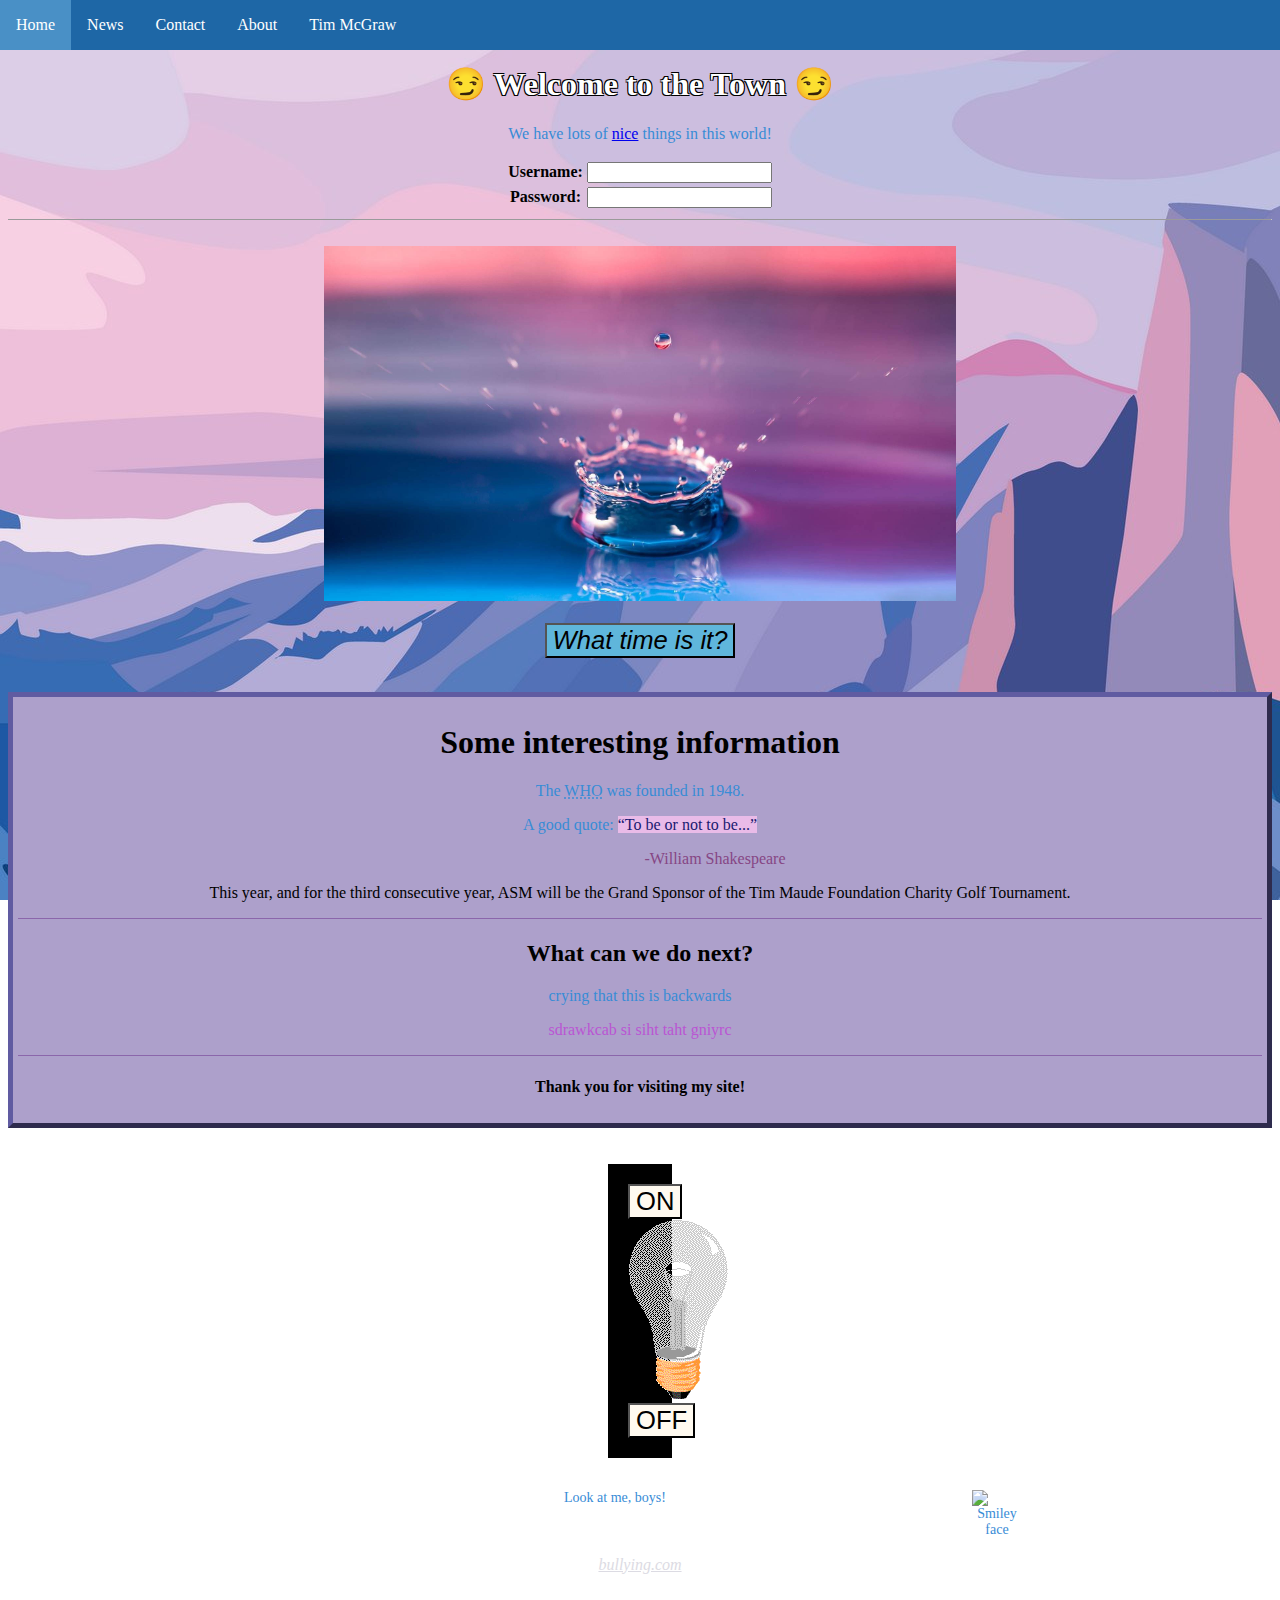
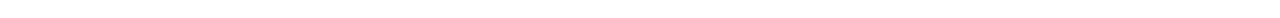
==== commit 85d06e27: "Revert "test"" ====
--- a/index.html
+++ b/index.html
@@ -1,2466 +1,112 @@
-<html xmlns:v="urn:schemas-microsoft-com:vml"
-xmlns:o="urn:schemas-microsoft-com:office:office"
-xmlns:w="urn:schemas-microsoft-com:office:word"
-xmlns:m="http://schemas.microsoft.com/office/2004/12/omml"
-xmlns="http://www.w3.org/TR/REC-html40">
+<!DOCTYPE html>
+<html lang="en-US">
+
+<!-- Just a short comment -->
 
 <head>
-<meta http-equiv=Content-Type content="text/html; charset=windows-1252">
-<meta name=ProgId content=Word.Document>
-<meta name=Generator content="Microsoft Word 15">
-<meta name=Originator content="Microsoft Word 15">
-<link rel=File-List href="index_files/filelist.xml">
-<!--[if gte mso 9]><xml>
- <o:DocumentProperties>
-  <o:Author>Tim Baker</o:Author>
-  <o:Template>Normal</o:Template>
-  <o:LastAuthor>Tim Baker</o:LastAuthor>
-  <o:Revision>2</o:Revision>
-  <o:TotalTime>8</o:TotalTime>
-  <o:LastPrinted>2020-10-18T16:36:00Z</o:LastPrinted>
-  <o:Created>2020-10-18T16:47:00Z</o:Created>
-  <o:LastSaved>2020-10-18T16:47:00Z</o:LastSaved>
-  <o:Pages>5</o:Pages>
-  <o:Words>908</o:Words>
-  <o:Characters>5179</o:Characters>
-  <o:Lines>43</o:Lines>
-  <o:Paragraphs>12</o:Paragraphs>
-  <o:CharactersWithSpaces>6075</o:CharactersWithSpaces>
-  <o:Version>16.00</o:Version>
- </o:DocumentProperties>
- <o:OfficeDocumentSettings>
-  <o:AllowPNG/>
- </o:OfficeDocumentSettings>
-</xml><![endif]-->
-<link rel=themeData href="index_files/themedata.thmx">
-<link rel=colorSchemeMapping href="index_files/colorschememapping.xml">
-<!--[if gte mso 9]><xml>
- <w:WordDocument>
-  <w:View>Print</w:View>
-  <w:DisplayBackgroundShape/>
-  <w:SpellingState>Clean</w:SpellingState>
-  <w:GrammarState>Clean</w:GrammarState>
-  <w:TrackMoves>false</w:TrackMoves>
-  <w:TrackFormatting/>
-  <w:PunctuationKerning/>
-  <w:ValidateAgainstSchemas/>
-  <w:SaveIfXMLInvalid>false</w:SaveIfXMLInvalid>
-  <w:IgnoreMixedContent>false</w:IgnoreMixedContent>
-  <w:AlwaysShowPlaceholderText>false</w:AlwaysShowPlaceholderText>
-  <w:DoNotPromoteQF/>
-  <w:LidThemeOther>EN-US</w:LidThemeOther>
-  <w:LidThemeAsian>X-NONE</w:LidThemeAsian>
-  <w:LidThemeComplexScript>X-NONE</w:LidThemeComplexScript>
-  <w:Compatibility>
-   <w:BreakWrappedTables/>
-   <w:SnapToGridInCell/>
-   <w:WrapTextWithPunct/>
-   <w:UseAsianBreakRules/>
-   <w:DontGrowAutofit/>
-   <w:SplitPgBreakAndParaMark/>
-   <w:EnableOpenTypeKerning/>
-   <w:DontFlipMirrorIndents/>
-   <w:OverrideTableStyleHps/>
-  </w:Compatibility>
-  <m:mathPr>
-   <m:mathFont m:val="Cambria Math"/>
-   <m:brkBin m:val="before"/>
-   <m:brkBinSub m:val="&#45;-"/>
-   <m:smallFrac m:val="off"/>
-   <m:dispDef/>
-   <m:lMargin m:val="0"/>
-   <m:rMargin m:val="0"/>
-   <m:defJc m:val="centerGroup"/>
-   <m:wrapIndent m:val="1440"/>
-   <m:intLim m:val="subSup"/>
-   <m:naryLim m:val="undOvr"/>
-  </m:mathPr></w:WordDocument>
-</xml><![endif]--><!--[if gte mso 9]><xml>
- <w:LatentStyles DefLockedState="false" DefUnhideWhenUsed="false"
-  DefSemiHidden="false" DefQFormat="false" DefPriority="99"
-  LatentStyleCount="376">
-  <w:LsdException Locked="false" Priority="0" QFormat="true" Name="Normal"/>
-  <w:LsdException Locked="false" Priority="9" QFormat="true" Name="heading 1"/>
-  <w:LsdException Locked="false" Priority="9" SemiHidden="true"
-   UnhideWhenUsed="true" QFormat="true" Name="heading 2"/>
-  <w:LsdException Locked="false" Priority="9" SemiHidden="true"
-   UnhideWhenUsed="true" QFormat="true" Name="heading 3"/>
-  <w:LsdException Locked="false" Priority="9" SemiHidden="true"
-   UnhideWhenUsed="true" QFormat="true" Name="heading 4"/>
-  <w:LsdException Locked="false" Priority="9" SemiHidden="true"
-   UnhideWhenUsed="true" QFormat="true" Name="heading 5"/>
-  <w:LsdException Locked="false" Priority="9" SemiHidden="true"
-   UnhideWhenUsed="true" QFormat="true" Name="heading 6"/>
-  <w:LsdException Locked="false" Priority="9" SemiHidden="true"
-   UnhideWhenUsed="true" QFormat="true" Name="heading 7"/>
-  <w:LsdException Locked="false" Priority="9" SemiHidden="true"
-   UnhideWhenUsed="true" QFormat="true" Name="heading 8"/>
-  <w:LsdException Locked="false" Priority="9" SemiHidden="true"
-   UnhideWhenUsed="true" QFormat="true" Name="heading 9"/>
-  <w:LsdException Locked="false" SemiHidden="true" UnhideWhenUsed="true"
-   Name="index 1"/>
-  <w:LsdException Locked="false" SemiHidden="true" UnhideWhenUsed="true"
-   Name="index 2"/>
-  <w:LsdException Locked="false" SemiHidden="true" UnhideWhenUsed="true"
-   Name="index 3"/>
-  <w:LsdException Locked="false" SemiHidden="true" UnhideWhenUsed="true"
-   Name="index 4"/>
-  <w:LsdException Locked="false" SemiHidden="true" UnhideWhenUsed="true"
-   Name="index 5"/>
-  <w:LsdException Locked="false" SemiHidden="true" UnhideWhenUsed="true"
-   Name="index 6"/>
-  <w:LsdException Locked="false" SemiHidden="true" UnhideWhenUsed="true"
-   Name="index 7"/>
-  <w:LsdException Locked="false" SemiHidden="true" UnhideWhenUsed="true"
-   Name="index 8"/>
-  <w:LsdException Locked="false" SemiHidden="true" UnhideWhenUsed="true"
-   Name="index 9"/>
-  <w:LsdException Locked="false" Priority="39" SemiHidden="true"
-   UnhideWhenUsed="true" Name="toc 1"/>
-  <w:LsdException Locked="false" Priority="39" SemiHidden="true"
-   UnhideWhenUsed="true" Name="toc 2"/>
-  <w:LsdException Locked="false" Priority="39" SemiHidden="true"
-   UnhideWhenUsed="true" Name="toc 3"/>
-  <w:LsdException Locked="false" Priority="39" SemiHidden="true"
-   UnhideWhenUsed="true" Name="toc 4"/>
-  <w:LsdException Locked="false" Priority="39" SemiHidden="true"
-   UnhideWhenUsed="true" Name="toc 5"/>
-  <w:LsdException Locked="false" Priority="39" SemiHidden="true"
-   UnhideWhenUsed="true" Name="toc 6"/>
-  <w:LsdException Locked="false" Priority="39" SemiHidden="true"
-   UnhideWhenUsed="true" Name="toc 7"/>
-  <w:LsdException Locked="false" Priority="39" SemiHidden="true"
-   UnhideWhenUsed="true" Name="toc 8"/>
-  <w:LsdException Locked="false" Priority="39" SemiHidden="true"
-   UnhideWhenUsed="true" Name="toc 9"/>
-  <w:LsdException Locked="false" SemiHidden="true" UnhideWhenUsed="true"
-   Name="Normal Indent"/>
-  <w:LsdException Locked="false" SemiHidden="true" UnhideWhenUsed="true"
-   Name="footnote text"/>
-  <w:LsdException Locked="false" SemiHidden="true" UnhideWhenUsed="true"
-   Name="annotation text"/>
-  <w:LsdException Locked="false" SemiHidden="true" UnhideWhenUsed="true"
-   Name="header"/>
-  <w:LsdException Locked="false" SemiHidden="true" UnhideWhenUsed="true"
-   Name="footer"/>
-  <w:LsdException Locked="false" SemiHidden="true" UnhideWhenUsed="true"
-   Name="index heading"/>
-  <w:LsdException Locked="false" Priority="35" SemiHidden="true"
-   UnhideWhenUsed="true" QFormat="true" Name="caption"/>
-  <w:LsdException Locked="false" SemiHidden="true" UnhideWhenUsed="true"
-   Name="table of figures"/>
-  <w:LsdException Locked="false" SemiHidden="true" UnhideWhenUsed="true"
-   Name="envelope address"/>
-  <w:LsdException Locked="false" SemiHidden="true" UnhideWhenUsed="true"
-   Name="envelope return"/>
-  <w:LsdException Locked="false" SemiHidden="true" UnhideWhenUsed="true"
-   Name="footnote reference"/>
-  <w:LsdException Locked="false" SemiHidden="true" UnhideWhenUsed="true"
-   Name="annotation reference"/>
-  <w:LsdException Locked="false" SemiHidden="true" UnhideWhenUsed="true"
-   Name="line number"/>
-  <w:LsdException Locked="false" SemiHidden="true" UnhideWhenUsed="true"
-   Name="page number"/>
-  <w:LsdException Locked="false" SemiHidden="true" UnhideWhenUsed="true"
-   Name="endnote reference"/>
-  <w:LsdException Locked="false" SemiHidden="true" UnhideWhenUsed="true"
-   Name="endnote text"/>
-  <w:LsdException Locked="false" SemiHidden="true" UnhideWhenUsed="true"
-   Name="table of authorities"/>
-  <w:LsdException Locked="false" SemiHidden="true" UnhideWhenUsed="true"
-   Name="macro"/>
-  <w:LsdException Locked="false" SemiHidden="true" UnhideWhenUsed="true"
-   Name="toa heading"/>
-  <w:LsdException Locked="false" SemiHidden="true" UnhideWhenUsed="true"
-   Name="List"/>
-  <w:LsdException Locked="false" SemiHidden="true" UnhideWhenUsed="true"
-   Name="List Bullet"/>
-  <w:LsdException Locked="false" SemiHidden="true" UnhideWhenUsed="true"
-   Name="List Number"/>
-  <w:LsdException Locked="false" SemiHidden="true" UnhideWhenUsed="true"
-   Name="List 2"/>
-  <w:LsdException Locked="false" SemiHidden="true" UnhideWhenUsed="true"
-   Name="List 3"/>
-  <w:LsdException Locked="false" SemiHidden="true" UnhideWhenUsed="true"
-   Name="List 4"/>
-  <w:LsdException Locked="false" SemiHidden="true" UnhideWhenUsed="true"
-   Name="List 5"/>
-  <w:LsdException Locked="false" SemiHidden="true" UnhideWhenUsed="true"
-   Name="List Bullet 2"/>
-  <w:LsdException Locked="false" SemiHidden="true" UnhideWhenUsed="true"
-   Name="List Bullet 3"/>
-  <w:LsdException Locked="false" SemiHidden="true" UnhideWhenUsed="true"
-   Name="List Bullet 4"/>
-  <w:LsdException Locked="false" SemiHidden="true" UnhideWhenUsed="true"
-   Name="List Bullet 5"/>
-  <w:LsdException Locked="false" SemiHidden="true" UnhideWhenUsed="true"
-   Name="List Number 2"/>
-  <w:LsdException Locked="false" SemiHidden="true" UnhideWhenUsed="true"
-   Name="List Number 3"/>
-  <w:LsdException Locked="false" SemiHidden="true" UnhideWhenUsed="true"
-   Name="List Number 4"/>
-  <w:LsdException Locked="false" SemiHidden="true" UnhideWhenUsed="true"
-   Name="List Number 5"/>
-  <w:LsdException Locked="false" Priority="10" QFormat="true" Name="Title"/>
-  <w:LsdException Locked="false" SemiHidden="true" UnhideWhenUsed="true"
-   Name="Closing"/>
-  <w:LsdException Locked="false" SemiHidden="true" UnhideWhenUsed="true"
-   Name="Signature"/>
-  <w:LsdException Locked="false" Priority="1" SemiHidden="true"
-   UnhideWhenUsed="true" Name="Default Paragraph Font"/>
-  <w:LsdException Locked="false" SemiHidden="true" UnhideWhenUsed="true"
-   Name="Body Text"/>
-  <w:LsdException Locked="false" SemiHidden="true" UnhideWhenUsed="true"
-   Name="Body Text Indent"/>
-  <w:LsdException Locked="false" SemiHidden="true" UnhideWhenUsed="true"
-   Name="List Continue"/>
-  <w:LsdException Locked="false" SemiHidden="true" UnhideWhenUsed="true"
-   Name="List Continue 2"/>
-  <w:LsdException Locked="false" SemiHidden="true" UnhideWhenUsed="true"
-   Name="List Continue 3"/>
-  <w:LsdException Locked="false" SemiHidden="true" UnhideWhenUsed="true"
-   Name="List Continue 4"/>
-  <w:LsdException Locked="false" SemiHidden="true" UnhideWhenUsed="true"
-   Name="List Continue 5"/>
-  <w:LsdException Locked="false" SemiHidden="true" UnhideWhenUsed="true"
-   Name="Message Header"/>
-  <w:LsdException Locked="false" Priority="11" QFormat="true" Name="Subtitle"/>
-  <w:LsdException Locked="false" SemiHidden="true" UnhideWhenUsed="true"
-   Name="Salutation"/>
-  <w:LsdException Locked="false" SemiHidden="true" UnhideWhenUsed="true"
-   Name="Date"/>
-  <w:LsdException Locked="false" SemiHidden="true" UnhideWhenUsed="true"
-   Name="Body Text First Indent"/>
-  <w:LsdException Locked="false" SemiHidden="true" UnhideWhenUsed="true"
-   Name="Body Text First Indent 2"/>
-  <w:LsdException Locked="false" SemiHidden="true" UnhideWhenUsed="true"
-   Name="Note Heading"/>
-  <w:LsdException Locked="false" SemiHidden="true" UnhideWhenUsed="true"
-   Name="Body Text 2"/>
-  <w:LsdException Locked="false" SemiHidden="true" UnhideWhenUsed="true"
-   Name="Body Text 3"/>
-  <w:LsdException Locked="false" SemiHidden="true" UnhideWhenUsed="true"
-   Name="Body Text Indent 2"/>
-  <w:LsdException Locked="false" SemiHidden="true" UnhideWhenUsed="true"
-   Name="Body Text Indent 3"/>
-  <w:LsdException Locked="false" SemiHidden="true" UnhideWhenUsed="true"
-   Name="Block Text"/>
-  <w:LsdException Locked="false" SemiHidden="true" UnhideWhenUsed="true"
-   Name="Hyperlink"/>
-  <w:LsdException Locked="false" SemiHidden="true" UnhideWhenUsed="true"
-   Name="FollowedHyperlink"/>
-  <w:LsdException Locked="false" Priority="22" QFormat="true" Name="Strong"/>
-  <w:LsdException Locked="false" Priority="20" QFormat="true" Name="Emphasis"/>
-  <w:LsdException Locked="false" SemiHidden="true" UnhideWhenUsed="true"
-   Name="Document Map"/>
-  <w:LsdException Locked="false" SemiHidden="true" UnhideWhenUsed="true"
-   Name="Plain Text"/>
-  <w:LsdException Locked="false" SemiHidden="true" UnhideWhenUsed="true"
-   Name="E-mail Signature"/>
-  <w:LsdException Locked="false" SemiHidden="true" UnhideWhenUsed="true"
-   Name="HTML Top of Form"/>
-  <w:LsdException Locked="false" SemiHidden="true" UnhideWhenUsed="true"
-   Name="HTML Bottom of Form"/>
-  <w:LsdException Locked="false" SemiHidden="true" UnhideWhenUsed="true"
-   Name="Normal (Web)"/>
-  <w:LsdException Locked="false" SemiHidden="true" UnhideWhenUsed="true"
-   Name="HTML Acronym"/>
-  <w:LsdException Locked="false" SemiHidden="true" UnhideWhenUsed="true"
-   Name="HTML Address"/>
-  <w:LsdException Locked="false" SemiHidden="true" UnhideWhenUsed="true"
-   Name="HTML Cite"/>
-  <w:LsdException Locked="false" SemiHidden="true" UnhideWhenUsed="true"
-   Name="HTML Code"/>
-  <w:LsdException Locked="false" SemiHidden="true" UnhideWhenUsed="true"
-   Name="HTML Definition"/>
-  <w:LsdException Locked="false" SemiHidden="true" UnhideWhenUsed="true"
-   Name="HTML Keyboard"/>
-  <w:LsdException Locked="false" SemiHidden="true" UnhideWhenUsed="true"
-   Name="HTML Preformatted"/>
-  <w:LsdException Locked="false" SemiHidden="true" UnhideWhenUsed="true"
-   Name="HTML Sample"/>
-  <w:LsdException Locked="false" SemiHidden="true" UnhideWhenUsed="true"
-   Name="HTML Typewriter"/>
-  <w:LsdException Locked="false" SemiHidden="true" UnhideWhenUsed="true"
-   Name="HTML Variable"/>
-  <w:LsdException Locked="false" SemiHidden="true" UnhideWhenUsed="true"
-   Name="Normal Table"/>
-  <w:LsdException Locked="false" SemiHidden="true" UnhideWhenUsed="true"
-   Name="annotation subject"/>
-  <w:LsdException Locked="false" SemiHidden="true" UnhideWhenUsed="true"
-   Name="No List"/>
-  <w:LsdException Locked="false" SemiHidden="true" UnhideWhenUsed="true"
-   Name="Outline List 1"/>
-  <w:LsdException Locked="false" SemiHidden="true" UnhideWhenUsed="true"
-   Name="Outline List 2"/>
-  <w:LsdException Locked="false" SemiHidden="true" UnhideWhenUsed="true"
-   Name="Outline List 3"/>
-  <w:LsdException Locked="false" SemiHidden="true" UnhideWhenUsed="true"
-   Name="Table Simple 1"/>
-  <w:LsdException Locked="false" SemiHidden="true" UnhideWhenUsed="true"
-   Name="Table Simple 2"/>
-  <w:LsdException Locked="false" SemiHidden="true" UnhideWhenUsed="true"
-   Name="Table Simple 3"/>
-  <w:LsdException Locked="false" SemiHidden="true" UnhideWhenUsed="true"
-   Name="Table Classic 1"/>
-  <w:LsdException Locked="false" SemiHidden="true" UnhideWhenUsed="true"
-   Name="Table Classic 2"/>
-  <w:LsdException Locked="false" SemiHidden="true" UnhideWhenUsed="true"
-   Name="Table Classic 3"/>
-  <w:LsdException Locked="false" SemiHidden="true" UnhideWhenUsed="true"
-   Name="Table Classic 4"/>
-  <w:LsdException Locked="false" SemiHidden="true" UnhideWhenUsed="true"
-   Name="Table Colorful 1"/>
-  <w:LsdException Locked="false" SemiHidden="true" UnhideWhenUsed="true"
-   Name="Table Colorful 2"/>
-  <w:LsdException Locked="false" SemiHidden="true" UnhideWhenUsed="true"
-   Name="Table Colorful 3"/>
-  <w:LsdException Locked="false" SemiHidden="true" UnhideWhenUsed="true"
-   Name="Table Columns 1"/>
-  <w:LsdException Locked="false" SemiHidden="true" UnhideWhenUsed="true"
-   Name="Table Columns 2"/>
-  <w:LsdException Locked="false" SemiHidden="true" UnhideWhenUsed="true"
-   Name="Table Columns 3"/>
-  <w:LsdException Locked="false" SemiHidden="true" UnhideWhenUsed="true"
-   Name="Table Columns 4"/>
-  <w:LsdException Locked="false" SemiHidden="true" UnhideWhenUsed="true"
-   Name="Table Columns 5"/>
-  <w:LsdException Locked="false" SemiHidden="true" UnhideWhenUsed="true"
-   Name="Table Grid 1"/>
-  <w:LsdException Locked="false" SemiHidden="true" UnhideWhenUsed="true"
-   Name="Table Grid 2"/>
-  <w:LsdException Locked="false" SemiHidden="true" UnhideWhenUsed="true"
-   Name="Table Grid 3"/>
-  <w:LsdException Locked="false" SemiHidden="true" UnhideWhenUsed="true"
-   Name="Table Grid 4"/>
-  <w:LsdException Locked="false" SemiHidden="true" UnhideWhenUsed="true"
-   Name="Table Grid 5"/>
-  <w:LsdException Locked="false" SemiHidden="true" UnhideWhenUsed="true"
-   Name="Table Grid 6"/>
-  <w:LsdException Locked="false" SemiHidden="true" UnhideWhenUsed="true"
-   Name="Table Grid 7"/>
-  <w:LsdException Locked="false" SemiHidden="true" UnhideWhenUsed="true"
-   Name="Table Grid 8"/>
-  <w:LsdException Locked="false" SemiHidden="true" UnhideWhenUsed="true"
-   Name="Table List 1"/>
-  <w:LsdException Locked="false" SemiHidden="true" UnhideWhenUsed="true"
-   Name="Table List 2"/>
-  <w:LsdException Locked="false" SemiHidden="true" UnhideWhenUsed="true"
-   Name="Table List 3"/>
-  <w:LsdException Locked="false" SemiHidden="true" UnhideWhenUsed="true"
-   Name="Table List 4"/>
-  <w:LsdException Locked="false" SemiHidden="true" UnhideWhenUsed="true"
-   Name="Table List 5"/>
-  <w:LsdException Locked="false" SemiHidden="true" UnhideWhenUsed="true"
-   Name="Table List 6"/>
-  <w:LsdException Locked="false" SemiHidden="true" UnhideWhenUsed="true"
-   Name="Table List 7"/>
-  <w:LsdException Locked="false" SemiHidden="true" UnhideWhenUsed="true"
-   Name="Table List 8"/>
-  <w:LsdException Locked="false" SemiHidden="true" UnhideWhenUsed="true"
-   Name="Table 3D effects 1"/>
-  <w:LsdException Locked="false" SemiHidden="true" UnhideWhenUsed="true"
-   Name="Table 3D effects 2"/>
-  <w:LsdException Locked="false" SemiHidden="true" UnhideWhenUsed="true"
-   Name="Table 3D effects 3"/>
-  <w:LsdException Locked="false" SemiHidden="true" UnhideWhenUsed="true"
-   Name="Table Contemporary"/>
-  <w:LsdException Locked="false" SemiHidden="true" UnhideWhenUsed="true"
-   Name="Table Elegant"/>
-  <w:LsdException Locked="false" SemiHidden="true" UnhideWhenUsed="true"
-   Name="Table Professional"/>
-  <w:LsdException Locked="false" SemiHidden="true" UnhideWhenUsed="true"
-   Name="Table Subtle 1"/>
-  <w:LsdException Locked="false" SemiHidden="true" UnhideWhenUsed="true"
-   Name="Table Subtle 2"/>
-  <w:LsdException Locked="false" SemiHidden="true" UnhideWhenUsed="true"
-   Name="Table Web 1"/>
-  <w:LsdException Locked="false" SemiHidden="true" UnhideWhenUsed="true"
-   Name="Table Web 2"/>
-  <w:LsdException Locked="false" SemiHidden="true" UnhideWhenUsed="true"
-   Name="Table Web 3"/>
-  <w:LsdException Locked="false" SemiHidden="true" UnhideWhenUsed="true"
-   Name="Balloon Text"/>
-  <w:LsdException Locked="false" Priority="39" Name="Table Grid"/>
-  <w:LsdException Locked="false" SemiHidden="true" UnhideWhenUsed="true"
-   Name="Table Theme"/>
-  <w:LsdException Locked="false" SemiHidden="true" Name="Placeholder Text"/>
-  <w:LsdException Locked="false" Priority="1" QFormat="true" Name="No Spacing"/>
-  <w:LsdException Locked="false" Priority="60" Name="Light Shading"/>
-  <w:LsdException Locked="false" Priority="61" Name="Light List"/>
-  <w:LsdException Locked="false" Priority="62" Name="Light Grid"/>
-  <w:LsdException Locked="false" Priority="63" Name="Medium Shading 1"/>
-  <w:LsdException Locked="false" Priority="64" Name="Medium Shading 2"/>
-  <w:LsdException Locked="false" Priority="65" Name="Medium List 1"/>
-  <w:LsdException Locked="false" Priority="66" Name="Medium List 2"/>
-  <w:LsdException Locked="false" Priority="67" Name="Medium Grid 1"/>
-  <w:LsdException Locked="false" Priority="68" Name="Medium Grid 2"/>
-  <w:LsdException Locked="false" Priority="69" Name="Medium Grid 3"/>
-  <w:LsdException Locked="false" Priority="70" Name="Dark List"/>
-  <w:LsdException Locked="false" Priority="71" Name="Colorful Shading"/>
-  <w:LsdException Locked="false" Priority="72" Name="Colorful List"/>
-  <w:LsdException Locked="false" Priority="73" Name="Colorful Grid"/>
-  <w:LsdException Locked="false" Priority="60" Name="Light Shading Accent 1"/>
-  <w:LsdException Locked="false" Priority="61" Name="Light List Accent 1"/>
-  <w:LsdException Locked="false" Priority="62" Name="Light Grid Accent 1"/>
-  <w:LsdException Locked="false" Priority="63" Name="Medium Shading 1 Accent 1"/>
-  <w:LsdException Locked="false" Priority="64" Name="Medium Shading 2 Accent 1"/>
-  <w:LsdException Locked="false" Priority="65" Name="Medium List 1 Accent 1"/>
-  <w:LsdException Locked="false" SemiHidden="true" Name="Revision"/>
-  <w:LsdException Locked="false" Priority="34" QFormat="true"
-   Name="List Paragraph"/>
-  <w:LsdException Locked="false" Priority="29" QFormat="true" Name="Quote"/>
-  <w:LsdException Locked="false" Priority="30" QFormat="true"
-   Name="Intense Quote"/>
-  <w:LsdException Locked="false" Priority="66" Name="Medium List 2 Accent 1"/>
-  <w:LsdException Locked="false" Priority="67" Name="Medium Grid 1 Accent 1"/>
-  <w:LsdException Locked="false" Priority="68" Name="Medium Grid 2 Accent 1"/>
-  <w:LsdException Locked="false" Priority="69" Name="Medium Grid 3 Accent 1"/>
-  <w:LsdException Locked="false" Priority="70" Name="Dark List Accent 1"/>
-  <w:LsdException Locked="false" Priority="71" Name="Colorful Shading Accent 1"/>
-  <w:LsdException Locked="false" Priority="72" Name="Colorful List Accent 1"/>
-  <w:LsdException Locked="false" Priority="73" Name="Colorful Grid Accent 1"/>
-  <w:LsdException Locked="false" Priority="60" Name="Light Shading Accent 2"/>
-  <w:LsdException Locked="false" Priority="61" Name="Light List Accent 2"/>
-  <w:LsdException Locked="false" Priority="62" Name="Light Grid Accent 2"/>
-  <w:LsdException Locked="false" Priority="63" Name="Medium Shading 1 Accent 2"/>
-  <w:LsdException Locked="false" Priority="64" Name="Medium Shading 2 Accent 2"/>
-  <w:LsdException Locked="false" Priority="65" Name="Medium List 1 Accent 2"/>
-  <w:LsdException Locked="false" Priority="66" Name="Medium List 2 Accent 2"/>
-  <w:LsdException Locked="false" Priority="67" Name="Medium Grid 1 Accent 2"/>
-  <w:LsdException Locked="false" Priority="68" Name="Medium Grid 2 Accent 2"/>
-  <w:LsdException Locked="false" Priority="69" Name="Medium Grid 3 Accent 2"/>
-  <w:LsdException Locked="false" Priority="70" Name="Dark List Accent 2"/>
-  <w:LsdException Locked="false" Priority="71" Name="Colorful Shading Accent 2"/>
-  <w:LsdException Locked="false" Priority="72" Name="Colorful List Accent 2"/>
-  <w:LsdException Locked="false" Priority="73" Name="Colorful Grid Accent 2"/>
-  <w:LsdException Locked="false" Priority="60" Name="Light Shading Accent 3"/>
-  <w:LsdException Locked="false" Priority="61" Name="Light List Accent 3"/>
-  <w:LsdException Locked="false" Priority="62" Name="Light Grid Accent 3"/>
-  <w:LsdException Locked="false" Priority="63" Name="Medium Shading 1 Accent 3"/>
-  <w:LsdException Locked="false" Priority="64" Name="Medium Shading 2 Accent 3"/>
-  <w:LsdException Locked="false" Priority="65" Name="Medium List 1 Accent 3"/>
-  <w:LsdException Locked="false" Priority="66" Name="Medium List 2 Accent 3"/>
-  <w:LsdException Locked="false" Priority="67" Name="Medium Grid 1 Accent 3"/>
-  <w:LsdException Locked="false" Priority="68" Name="Medium Grid 2 Accent 3"/>
-  <w:LsdException Locked="false" Priority="69" Name="Medium Grid 3 Accent 3"/>
-  <w:LsdException Locked="false" Priority="70" Name="Dark List Accent 3"/>
-  <w:LsdException Locked="false" Priority="71" Name="Colorful Shading Accent 3"/>
-  <w:LsdException Locked="false" Priority="72" Name="Colorful List Accent 3"/>
-  <w:LsdException Locked="false" Priority="73" Name="Colorful Grid Accent 3"/>
-  <w:LsdException Locked="false" Priority="60" Name="Light Shading Accent 4"/>
-  <w:LsdException Locked="false" Priority="61" Name="Light List Accent 4"/>
-  <w:LsdException Locked="false" Priority="62" Name="Light Grid Accent 4"/>
-  <w:LsdException Locked="false" Priority="63" Name="Medium Shading 1 Accent 4"/>
-  <w:LsdException Locked="false" Priority="64" Name="Medium Shading 2 Accent 4"/>
-  <w:LsdException Locked="false" Priority="65" Name="Medium List 1 Accent 4"/>
-  <w:LsdException Locked="false" Priority="66" Name="Medium List 2 Accent 4"/>
-  <w:LsdException Locked="false" Priority="67" Name="Medium Grid 1 Accent 4"/>
-  <w:LsdException Locked="false" Priority="68" Name="Medium Grid 2 Accent 4"/>
-  <w:LsdException Locked="false" Priority="69" Name="Medium Grid 3 Accent 4"/>
-  <w:LsdException Locked="false" Priority="70" Name="Dark List Accent 4"/>
-  <w:LsdException Locked="false" Priority="71" Name="Colorful Shading Accent 4"/>
-  <w:LsdException Locked="false" Priority="72" Name="Colorful List Accent 4"/>
-  <w:LsdException Locked="false" Priority="73" Name="Colorful Grid Accent 4"/>
-  <w:LsdException Locked="false" Priority="60" Name="Light Shading Accent 5"/>
-  <w:LsdException Locked="false" Priority="61" Name="Light List Accent 5"/>
-  <w:LsdException Locked="false" Priority="62" Name="Light Grid Accent 5"/>
-  <w:LsdException Locked="false" Priority="63" Name="Medium Shading 1 Accent 5"/>
-  <w:LsdException Locked="false" Priority="64" Name="Medium Shading 2 Accent 5"/>
-  <w:LsdException Locked="false" Priority="65" Name="Medium List 1 Accent 5"/>
-  <w:LsdException Locked="false" Priority="66" Name="Medium List 2 Accent 5"/>
-  <w:LsdException Locked="false" Priority="67" Name="Medium Grid 1 Accent 5"/>
-  <w:LsdException Locked="false" Priority="68" Name="Medium Grid 2 Accent 5"/>
-  <w:LsdException Locked="false" Priority="69" Name="Medium Grid 3 Accent 5"/>
-  <w:LsdException Locked="false" Priority="70" Name="Dark List Accent 5"/>
-  <w:LsdException Locked="false" Priority="71" Name="Colorful Shading Accent 5"/>
-  <w:LsdException Locked="false" Priority="72" Name="Colorful List Accent 5"/>
-  <w:LsdException Locked="false" Priority="73" Name="Colorful Grid Accent 5"/>
-  <w:LsdException Locked="false" Priority="60" Name="Light Shading Accent 6"/>
-  <w:LsdException Locked="false" Priority="61" Name="Light List Accent 6"/>
-  <w:LsdException Locked="false" Priority="62" Name="Light Grid Accent 6"/>
-  <w:LsdException Locked="false" Priority="63" Name="Medium Shading 1 Accent 6"/>
-  <w:LsdException Locked="false" Priority="64" Name="Medium Shading 2 Accent 6"/>
-  <w:LsdException Locked="false" Priority="65" Name="Medium List 1 Accent 6"/>
-  <w:LsdException Locked="false" Priority="66" Name="Medium List 2 Accent 6"/>
-  <w:LsdException Locked="false" Priority="67" Name="Medium Grid 1 Accent 6"/>
-  <w:LsdException Locked="false" Priority="68" Name="Medium Grid 2 Accent 6"/>
-  <w:LsdException Locked="false" Priority="69" Name="Medium Grid 3 Accent 6"/>
-  <w:LsdException Locked="false" Priority="70" Name="Dark List Accent 6"/>
-  <w:LsdException Locked="false" Priority="71" Name="Colorful Shading Accent 6"/>
-  <w:LsdException Locked="false" Priority="72" Name="Colorful List Accent 6"/>
-  <w:LsdException Locked="false" Priority="73" Name="Colorful Grid Accent 6"/>
-  <w:LsdException Locked="false" Priority="19" QFormat="true"
-   Name="Subtle Emphasis"/>
-  <w:LsdException Locked="false" Priority="21" QFormat="true"
-   Name="Intense Emphasis"/>
-  <w:LsdException Locked="false" Priority="31" QFormat="true"
-   Name="Subtle Reference"/>
-  <w:LsdException Locked="false" Priority="32" QFormat="true"
-   Name="Intense Reference"/>
-  <w:LsdException Locked="false" Priority="33" QFormat="true" Name="Book Title"/>
-  <w:LsdException Locked="false" Priority="37" SemiHidden="true"
-   UnhideWhenUsed="true" Name="Bibliography"/>
-  <w:LsdException Locked="false" Priority="39" SemiHidden="true"
-   UnhideWhenUsed="true" QFormat="true" Name="TOC Heading"/>
-  <w:LsdException Locked="false" Priority="41" Name="Plain Table 1"/>
-  <w:LsdException Locked="false" Priority="42" Name="Plain Table 2"/>
-  <w:LsdException Locked="false" Priority="43" Name="Plain Table 3"/>
-  <w:LsdException Locked="false" Priority="44" Name="Plain Table 4"/>
-  <w:LsdException Locked="false" Priority="45" Name="Plain Table 5"/>
-  <w:LsdException Locked="false" Priority="40" Name="Grid Table Light"/>
-  <w:LsdException Locked="false" Priority="46" Name="Grid Table 1 Light"/>
-  <w:LsdException Locked="false" Priority="47" Name="Grid Table 2"/>
-  <w:LsdException Locked="false" Priority="48" Name="Grid Table 3"/>
-  <w:LsdException Locked="false" Priority="49" Name="Grid Table 4"/>
-  <w:LsdException Locked="false" Priority="50" Name="Grid Table 5 Dark"/>
-  <w:LsdException Locked="false" Priority="51" Name="Grid Table 6 Colorful"/>
-  <w:LsdException Locked="false" Priority="52" Name="Grid Table 7 Colorful"/>
-  <w:LsdException Locked="false" Priority="46"
-   Name="Grid Table 1 Light Accent 1"/>
-  <w:LsdException Locked="false" Priority="47" Name="Grid Table 2 Accent 1"/>
-  <w:LsdException Locked="false" Priority="48" Name="Grid Table 3 Accent 1"/>
-  <w:LsdException Locked="false" Priority="49" Name="Grid Table 4 Accent 1"/>
-  <w:LsdException Locked="false" Priority="50" Name="Grid Table 5 Dark Accent 1"/>
-  <w:LsdException Locked="false" Priority="51"
-   Name="Grid Table 6 Colorful Accent 1"/>
-  <w:LsdException Locked="false" Priority="52"
-   Name="Grid Table 7 Colorful Accent 1"/>
-  <w:LsdException Locked="false" Priority="46"
-   Name="Grid Table 1 Light Accent 2"/>
-  <w:LsdException Locked="false" Priority="47" Name="Grid Table 2 Accent 2"/>
-  <w:LsdException Locked="false" Priority="48" Name="Grid Table 3 Accent 2"/>
-  <w:LsdException Locked="false" Priority="49" Name="Grid Table 4 Accent 2"/>
-  <w:LsdException Locked="false" Priority="50" Name="Grid Table 5 Dark Accent 2"/>
-  <w:LsdException Locked="false" Priority="51"
-   Name="Grid Table 6 Colorful Accent 2"/>
-  <w:LsdException Locked="false" Priority="52"
-   Name="Grid Table 7 Colorful Accent 2"/>
-  <w:LsdException Locked="false" Priority="46"
-   Name="Grid Table 1 Light Accent 3"/>
-  <w:LsdException Locked="false" Priority="47" Name="Grid Table 2 Accent 3"/>
-  <w:LsdException Locked="false" Priority="48" Name="Grid Table 3 Accent 3"/>
-  <w:LsdException Locked="false" Priority="49" Name="Grid Table 4 Accent 3"/>
-  <w:LsdException Locked="false" Priority="50" Name="Grid Table 5 Dark Accent 3"/>
-  <w:LsdException Locked="false" Priority="51"
-   Name="Grid Table 6 Colorful Accent 3"/>
-  <w:LsdException Locked="false" Priority="52"
-   Name="Grid Table 7 Colorful Accent 3"/>
-  <w:LsdException Locked="false" Priority="46"
-   Name="Grid Table 1 Light Accent 4"/>
-  <w:LsdException Locked="false" Priority="47" Name="Grid Table 2 Accent 4"/>
-  <w:LsdException Locked="false" Priority="48" Name="Grid Table 3 Accent 4"/>
-  <w:LsdException Locked="false" Priority="49" Name="Grid Table 4 Accent 4"/>
-  <w:LsdException Locked="false" Priority="50" Name="Grid Table 5 Dark Accent 4"/>
-  <w:LsdException Locked="false" Priority="51"
-   Name="Grid Table 6 Colorful Accent 4"/>
-  <w:LsdException Locked="false" Priority="52"
-   Name="Grid Table 7 Colorful Accent 4"/>
-  <w:LsdException Locked="false" Priority="46"
-   Name="Grid Table 1 Light Accent 5"/>
-  <w:LsdException Locked="false" Priority="47" Name="Grid Table 2 Accent 5"/>
-  <w:LsdException Locked="false" Priority="48" Name="Grid Table 3 Accent 5"/>
-  <w:LsdException Locked="false" Priority="49" Name="Grid Table 4 Accent 5"/>
-  <w:LsdException Locked="false" Priority="50" Name="Grid Table 5 Dark Accent 5"/>
-  <w:LsdException Locked="false" Priority="51"
-   Name="Grid Table 6 Colorful Accent 5"/>
-  <w:LsdException Locked="false" Priority="52"
-   Name="Grid Table 7 Colorful Accent 5"/>
-  <w:LsdException Locked="false" Priority="46"
-   Name="Grid Table 1 Light Accent 6"/>
-  <w:LsdException Locked="false" Priority="47" Name="Grid Table 2 Accent 6"/>
-  <w:LsdException Locked="false" Priority="48" Name="Grid Table 3 Accent 6"/>
-  <w:LsdException Locked="false" Priority="49" Name="Grid Table 4 Accent 6"/>
-  <w:LsdException Locked="false" Priority="50" Name="Grid Table 5 Dark Accent 6"/>
-  <w:LsdException Locked="false" Priority="51"
-   Name="Grid Table 6 Colorful Accent 6"/>
-  <w:LsdException Locked="false" Priority="52"
-   Name="Grid Table 7 Colorful Accent 6"/>
-  <w:LsdException Locked="false" Priority="46" Name="List Table 1 Light"/>
-  <w:LsdException Locked="false" Priority="47" Name="List Table 2"/>
-  <w:LsdException Locked="false" Priority="48" Name="List Table 3"/>
-  <w:LsdException Locked="false" Priority="49" Name="List Table 4"/>
-  <w:LsdException Locked="false" Priority="50" Name="List Table 5 Dark"/>
-  <w:LsdException Locked="false" Priority="51" Name="List Table 6 Colorful"/>
-  <w:LsdException Locked="false" Priority="52" Name="List Table 7 Colorful"/>
-  <w:LsdException Locked="false" Priority="46"
-   Name="List Table 1 Light Accent 1"/>
-  <w:LsdException Locked="false" Priority="47" Name="List Table 2 Accent 1"/>
-  <w:LsdException Locked="false" Priority="48" Name="List Table 3 Accent 1"/>
-  <w:LsdException Locked="false" Priority="49" Name="List Table 4 Accent 1"/>
-  <w:LsdException Locked="false" Priority="50" Name="List Table 5 Dark Accent 1"/>
-  <w:LsdException Locked="false" Priority="51"
-   Name="List Table 6 Colorful Accent 1"/>
-  <w:LsdException Locked="false" Priority="52"
-   Name="List Table 7 Colorful Accent 1"/>
-  <w:LsdException Locked="false" Priority="46"
-   Name="List Table 1 Light Accent 2"/>
-  <w:LsdException Locked="false" Priority="47" Name="List Table 2 Accent 2"/>
-  <w:LsdException Locked="false" Priority="48" Name="List Table 3 Accent 2"/>
-  <w:LsdException Locked="false" Priority="49" Name="List Table 4 Accent 2"/>
-  <w:LsdException Locked="false" Priority="50" Name="List Table 5 Dark Accent 2"/>
-  <w:LsdException Locked="false" Priority="51"
-   Name="List Table 6 Colorful Accent 2"/>
-  <w:LsdException Locked="false" Priority="52"
-   Name="List Table 7 Colorful Accent 2"/>
-  <w:LsdException Locked="false" Priority="46"
-   Name="List Table 1 Light Accent 3"/>
-  <w:LsdException Locked="false" Priority="47" Name="List Table 2 Accent 3"/>
-  <w:LsdException Locked="false" Priority="48" Name="List Table 3 Accent 3"/>
-  <w:LsdException Locked="false" Priority="49" Name="List Table 4 Accent 3"/>
-  <w:LsdException Locked="false" Priority="50" Name="List Table 5 Dark Accent 3"/>
-  <w:LsdException Locked="false" Priority="51"
-   Name="List Table 6 Colorful Accent 3"/>
-  <w:LsdException Locked="false" Priority="52"
-   Name="List Table 7 Colorful Accent 3"/>
-  <w:LsdException Locked="false" Priority="46"
-   Name="List Table 1 Light Accent 4"/>
-  <w:LsdException Locked="false" Priority="47" Name="List Table 2 Accent 4"/>
-  <w:LsdException Locked="false" Priority="48" Name="List Table 3 Accent 4"/>
-  <w:LsdException Locked="false" Priority="49" Name="List Table 4 Accent 4"/>
-  <w:LsdException Locked="false" Priority="50" Name="List Table 5 Dark Accent 4"/>
-  <w:LsdException Locked="false" Priority="51"
-   Name="List Table 6 Colorful Accent 4"/>
-  <w:LsdException Locked="false" Priority="52"
-   Name="List Table 7 Colorful Accent 4"/>
-  <w:LsdException Locked="false" Priority="46"
-   Name="List Table 1 Light Accent 5"/>
-  <w:LsdException Locked="false" Priority="47" Name="List Table 2 Accent 5"/>
-  <w:LsdException Locked="false" Priority="48" Name="List Table 3 Accent 5"/>
-  <w:LsdException Locked="false" Priority="49" Name="List Table 4 Accent 5"/>
-  <w:LsdException Locked="false" Priority="50" Name="List Table 5 Dark Accent 5"/>
-  <w:LsdException Locked="false" Priority="51"
-   Name="List Table 6 Colorful Accent 5"/>
-  <w:LsdException Locked="false" Priority="52"
-   Name="List Table 7 Colorful Accent 5"/>
-  <w:LsdException Locked="false" Priority="46"
-   Name="List Table 1 Light Accent 6"/>
-  <w:LsdException Locked="false" Priority="47" Name="List Table 2 Accent 6"/>
-  <w:LsdException Locked="false" Priority="48" Name="List Table 3 Accent 6"/>
-  <w:LsdException Locked="false" Priority="49" Name="List Table 4 Accent 6"/>
-  <w:LsdException Locked="false" Priority="50" Name="List Table 5 Dark Accent 6"/>
-  <w:LsdException Locked="false" Priority="51"
-   Name="List Table 6 Colorful Accent 6"/>
-  <w:LsdException Locked="false" Priority="52"
-   Name="List Table 7 Colorful Accent 6"/>
-  <w:LsdException Locked="false" SemiHidden="true" UnhideWhenUsed="true"
-   Name="Mention"/>
-  <w:LsdException Locked="false" SemiHidden="true" UnhideWhenUsed="true"
-   Name="Smart Hyperlink"/>
-  <w:LsdException Locked="false" SemiHidden="true" UnhideWhenUsed="true"
-   Name="Hashtag"/>
-  <w:LsdException Locked="false" SemiHidden="true" UnhideWhenUsed="true"
-   Name="Unresolved Mention"/>
-  <w:LsdException Locked="false" SemiHidden="true" UnhideWhenUsed="true"
-   Name="Smart Link"/>
- </w:LatentStyles>
-</xml><![endif]-->
-<style>
-<!--
- /* Font Definitions */
- @font-face
-	{font-family:Wingdings;
-	panose-1:5 0 0 0 0 0 0 0 0 0;
-	mso-font-charset:2;
-	mso-generic-font-family:auto;
-	mso-font-pitch:variable;
-	mso-font-signature:0 268435456 0 0 -2147483648 0;}
-@font-face
-	{font-family:"Cambria Math";
-	panose-1:2 4 5 3 5 4 6 3 2 4;
-	mso-font-charset:0;
-	mso-generic-font-family:roman;
-	mso-font-pitch:variable;
-	mso-font-signature:-536870145 1107305727 0 0 415 0;}
-@font-face
-	{font-family:Calibri;
-	panose-1:2 15 5 2 2 2 4 3 2 4;
-	mso-font-charset:0;
-	mso-generic-font-family:swiss;
-	mso-font-pitch:variable;
-	mso-font-signature:-536859905 1073786111 1 0 511 0;}
-@font-face
-	{font-family:"Segoe UI Emoji";
-	panose-1:2 11 5 2 4 2 4 2 2 3;
-	mso-font-charset:0;
-	mso-generic-font-family:swiss;
-	mso-font-pitch:variable;
-	mso-font-signature:3 33554432 0 0 1 0;}
-@font-face
-	{font-family:Strasua;
-	mso-font-charset:0;
-	mso-generic-font-family:decorative;
-	mso-font-pitch:variable;
-	mso-font-signature:-2147483601 10 0 0 1 0;}
-@font-face
-	{font-family:"Good Times Rg";
-	mso-font-charset:0;
-	mso-generic-font-family:swiss;
-	mso-font-pitch:variable;
-	mso-font-signature:-2147483609 10 0 0 131 0;}
- /* Style Definitions */
- p.MsoNormal, li.MsoNormal, div.MsoNormal
-	{mso-style-unhide:no;
-	mso-style-qformat:yes;
-	mso-style-parent:"";
-	margin:0in;
-	mso-pagination:widow-orphan;
-	font-size:12.0pt;
-	mso-bidi-font-size:11.0pt;
-	font-family:"Times New Roman",serif;
-	mso-fareast-font-family:Calibri;
-	mso-fareast-theme-font:minor-latin;
-	mso-bidi-font-family:"Times New Roman";
-	mso-bidi-theme-font:minor-bidi;}
-a:link, span.MsoHyperlink
-	{mso-style-priority:99;
-	color:#0563C1;
-	mso-themecolor:hyperlink;
-	text-decoration:underline;
-	text-underline:single;}
-a:visited, span.MsoHyperlinkFollowed
-	{mso-style-noshow:yes;
-	mso-style-priority:99;
-	color:#954F72;
-	mso-themecolor:followedhyperlink;
-	text-decoration:underline;
-	text-underline:single;}
-p.MsoListParagraph, li.MsoListParagraph, div.MsoListParagraph
-	{mso-style-priority:34;
-	mso-style-unhide:no;
-	mso-style-qformat:yes;
-	margin-top:0in;
-	margin-right:0in;
-	margin-bottom:0in;
-	margin-left:.5in;
-	mso-add-space:auto;
-	mso-pagination:widow-orphan;
-	font-size:12.0pt;
-	mso-bidi-font-size:11.0pt;
-	font-family:"Times New Roman",serif;
-	mso-fareast-font-family:Calibri;
-	mso-fareast-theme-font:minor-latin;
-	mso-bidi-font-family:"Times New Roman";
-	mso-bidi-theme-font:minor-bidi;}
-p.MsoListParagraphCxSpFirst, li.MsoListParagraphCxSpFirst, div.MsoListParagraphCxSpFirst
-	{mso-style-priority:34;
-	mso-style-unhide:no;
-	mso-style-qformat:yes;
-	mso-style-type:export-only;
-	margin-top:0in;
-	margin-right:0in;
-	margin-bottom:0in;
-	margin-left:.5in;
-	mso-add-space:auto;
-	mso-pagination:widow-orphan;
-	font-size:12.0pt;
-	mso-bidi-font-size:11.0pt;
-	font-family:"Times New Roman",serif;
-	mso-fareast-font-family:Calibri;
-	mso-fareast-theme-font:minor-latin;
-	mso-bidi-font-family:"Times New Roman";
-	mso-bidi-theme-font:minor-bidi;}
-p.MsoListParagraphCxSpMiddle, li.MsoListParagraphCxSpMiddle, div.MsoListParagraphCxSpMiddle
-	{mso-style-priority:34;
-	mso-style-unhide:no;
-	mso-style-qformat:yes;
-	mso-style-type:export-only;
-	margin-top:0in;
-	margin-right:0in;
-	margin-bottom:0in;
-	margin-left:.5in;
-	mso-add-space:auto;
-	mso-pagination:widow-orphan;
-	font-size:12.0pt;
-	mso-bidi-font-size:11.0pt;
-	font-family:"Times New Roman",serif;
-	mso-fareast-font-family:Calibri;
-	mso-fareast-theme-font:minor-latin;
-	mso-bidi-font-family:"Times New Roman";
-	mso-bidi-theme-font:minor-bidi;}
-p.MsoListParagraphCxSpLast, li.MsoListParagraphCxSpLast, div.MsoListParagraphCxSpLast
-	{mso-style-priority:34;
-	mso-style-unhide:no;
-	mso-style-qformat:yes;
-	mso-style-type:export-only;
-	margin-top:0in;
-	margin-right:0in;
-	margin-bottom:0in;
-	margin-left:.5in;
-	mso-add-space:auto;
-	mso-pagination:widow-orphan;
-	font-size:12.0pt;
-	mso-bidi-font-size:11.0pt;
-	font-family:"Times New Roman",serif;
-	mso-fareast-font-family:Calibri;
-	mso-fareast-theme-font:minor-latin;
-	mso-bidi-font-family:"Times New Roman";
-	mso-bidi-theme-font:minor-bidi;}
-span.SpellE
-	{mso-style-name:"";
-	mso-spl-e:yes;}
-span.GramE
-	{mso-style-name:"";
-	mso-gram-e:yes;}
-.MsoChpDefault
-	{mso-style-type:export-only;
-	mso-default-props:yes;
-	font-size:12.0pt;
-	mso-ansi-font-size:12.0pt;
-	mso-fareast-font-family:Calibri;
-	mso-fareast-theme-font:minor-latin;
-	mso-bidi-font-family:"Times New Roman";
-	mso-bidi-theme-font:minor-bidi;}
-@page WordSection1
-	{size:8.5in 11.0in;
-	margin:.5in .5in .5in .5in;
-	mso-header-margin:.5in;
-	mso-footer-margin:.5in;
-	mso-paper-source:0;}
-div.WordSection1
-	{page:WordSection1;}
- /* List Definitions */
- @list l0
-	{mso-list-id:264046812;
-	mso-list-type:hybrid;
-	mso-list-template-ids:1173387876 67698689 67698691 67698693 67698689 67698691 67698693 67698689 67698691 67698693;}
-@list l0:level1
-	{mso-level-number-format:bullet;
-	mso-level-text:\F0B7;
-	mso-level-tab-stop:none;
-	mso-level-number-position:left;
-	text-indent:-.25in;
-	font-family:Symbol;}
-@list l0:level2
-	{mso-level-number-format:bullet;
-	mso-level-text:o;
-	mso-level-tab-stop:none;
-	mso-level-number-position:left;
-	text-indent:-.25in;
-	font-family:"Courier New";}
-@list l0:level3
-	{mso-level-number-format:bullet;
-	mso-level-text:\F0A7;
-	mso-level-tab-stop:none;
-	mso-level-number-position:left;
-	text-indent:-.25in;
-	font-family:Wingdings;}
-@list l0:level4
-	{mso-level-number-format:bullet;
-	mso-level-text:\F0B7;
-	mso-level-tab-stop:none;
-	mso-level-number-position:left;
-	text-indent:-.25in;
-	font-family:Symbol;}
-@list l0:level5
-	{mso-level-number-format:bullet;
-	mso-level-text:o;
-	mso-level-tab-stop:none;
-	mso-level-number-position:left;
-	text-indent:-.25in;
-	font-family:"Courier New";}
-@list l0:level6
-	{mso-level-number-format:bullet;
-	mso-level-text:\F0A7;
-	mso-level-tab-stop:none;
-	mso-level-number-position:left;
-	text-indent:-.25in;
-	font-family:Wingdings;}
-@list l0:level7
-	{mso-level-number-format:bullet;
-	mso-level-text:\F0B7;
-	mso-level-tab-stop:none;
-	mso-level-number-position:left;
-	text-indent:-.25in;
-	font-family:Symbol;}
-@list l0:level8
-	{mso-level-number-format:bullet;
-	mso-level-text:o;
-	mso-level-tab-stop:none;
-	mso-level-number-position:left;
-	text-indent:-.25in;
-	font-family:"Courier New";}
-@list l0:level9
-	{mso-level-number-format:bullet;
-	mso-level-text:\F0A7;
-	mso-level-tab-stop:none;
-	mso-level-number-position:left;
-	text-indent:-.25in;
-	font-family:Wingdings;}
-@list l1
-	{mso-list-id:588656887;
-	mso-list-type:hybrid;
-	mso-list-template-ids:1281004132 67698707 -1744687814 67698715 67698703 67698713 67698715 67698703 67698713 67698715;}
-@list l1:level1
-	{mso-level-number-format:roman-upper;
-	mso-level-tab-stop:none;
-	mso-level-number-position:right;
-	text-indent:-.25in;}
-@list l1:level2
-	{mso-level-number-format:bullet;
-	mso-level-text:\F076;
-	mso-level-tab-stop:none;
-	mso-level-number-position:left;
-	text-indent:-.25in;
-	font-family:Wingdings;
-	color:#FFCCFF;}
-@list l1:level3
-	{mso-level-number-format:roman-lower;
-	mso-level-tab-stop:none;
-	mso-level-number-position:right;
-	text-indent:-9.0pt;}
-@list l1:level4
-	{mso-level-tab-stop:none;
-	mso-level-number-position:left;
-	text-indent:-.25in;}
-@list l1:level5
-	{mso-level-number-format:alpha-lower;
-	mso-level-tab-stop:none;
-	mso-level-number-position:left;
-	text-indent:-.25in;}
-@list l1:level6
-	{mso-level-number-format:roman-lower;
-	mso-level-tab-stop:none;
-	mso-level-number-position:right;
-	text-indent:-9.0pt;}
-@list l1:level7
-	{mso-level-tab-stop:none;
-	mso-level-number-position:left;
-	text-indent:-.25in;}
-@list l1:level8
-	{mso-level-number-format:alpha-lower;
-	mso-level-tab-stop:none;
-	mso-level-number-position:left;
-	text-indent:-.25in;}
-@list l1:level9
-	{mso-level-number-format:roman-lower;
-	mso-level-tab-stop:none;
-	mso-level-number-position:right;
-	text-indent:-9.0pt;}
-ol
-	{margin-bottom:0in;}
-ul
-	{margin-bottom:0in;}
--->
-</style>
-<!--[if gte mso 10]>
-<style>
- /* Style Definitions */
- table.MsoNormalTable
-	{mso-style-name:"Table Normal";
-	mso-tstyle-rowband-size:0;
-	mso-tstyle-colband-size:0;
-	mso-style-noshow:yes;
-	mso-style-priority:99;
-	mso-style-parent:"";
-	mso-padding-alt:0in 5.4pt 0in 5.4pt;
-	mso-para-margin:0in;
-	mso-pagination:widow-orphan;
-	font-size:12.0pt;
-	mso-bidi-font-size:11.0pt;
-	font-family:"Times New Roman",serif;
-	mso-bidi-font-family:"Times New Roman";
-	mso-bidi-theme-font:minor-bidi;}
-</style>
-<![endif]--><!--[if gte mso 9]><xml>
- <o:shapedefaults v:ext="edit" spidmax="1026"/>
-</xml><![endif]--><!--[if gte mso 9]><xml>
- <o:shapelayout v:ext="edit">
-  <o:idmap v:ext="edit" data="1"/>
- </o:shapelayout></xml><![endif]-->
+	<title>Home - BlueFire</title>
+	<link rel="stylesheet" href="styles.css">
+	<link rel="shortcut icon" type="image/x-icon" href="bluefire.png">
+	<meta charset="UTF-8">
+	<meta name="description" content="Good stuff for good babies">
+	<meta name="keywords" content="help, please">
+	<meta name="author" content="Tim Baker">
+	<meta name="viewport" content="width=device-width, initial-scale=1"> 
 </head>
 
-<body bgcolor=white background="index_files/image001.jpg" lang=EN-US
-link="#0563C1" vlink="#954F72" style='tab-interval:.5in;word-wrap:break-word'>
-<!--[if gte mso 9]><xml>
- <v:background id="_x0000_s1025" o:bwmode="white" o:targetscreensize="1024,768">
-  <v:fill src="index_files/image001.jpg" o:title="wp5921640" recolor="t"
-   type="frame"/>
- </v:background></xml><![endif]-->
+<body>
+	<ul class="bar">
+		<li class="item"><a href="index.html" class="itemlink">Home</a></li>
+		<li class="item"><a href="#news" class="itemlink">News</a></li>
+		<li class="item"><a href="#contact" class="itemlink">Contact</a></li>
+		<li class="item"><a href="#about" class="itemlink">About</a></li>
+		<li class="item"><a href="http://www.trulystudy.com" class="itemlink">Tim McGraw</a></li>
+	</ul>
 
-<div class=WordSection1>
+	<br><br>
+	<h1>😏 <span id="test">Welcome to the Town</span> 😏</h1>
+	
+	<p>We have lots of <a href="https://upload.wikimedia.org/wikipedia/commons/9/98/Shell_Island_1985.jpg" target="_blank">
+	nice</a> things in this world!</p>
+	
+	<form>
+	<table style="margin: 0px auto;">
+		<tr>
+			<th>Username:</th>
+			<th><input type="text" name="username"></th>
+		</tr>
+		<tr>
+		
+			<th>Password:</th>
+			<th><input type="password" name="password"></th>
+		</tr>
+	</table>
+	</form>
+	
+	<hr>
 
-<p class=MsoNormal align=center style='text-align:center'><span
-style='font-size:36.0pt;mso-bidi-font-size:28.0pt;font-family:Strasua;
-color:#00B0F0;mso-effects-glow-color:#2D9DFF;mso-effects-glow-themecolor:accent5;
-mso-effects-glow-alpha:40.0%;mso-effects-glow-colortransforms:satm=175000;
-mso-effects-glow-rad:18.0pt'>Wish List 2020<o:p></o:p></span></p>
+	<br>
+	<img src = "drop.jpg"
+		alt="beauty"
+		title="&#191; pretty good ?"
+		style="max-width:50%">
+	<br><br>
+	
+	<button onclick="updateClock();"><i>What time is it?</i></button>
+	<div id="datediv"><p id = "time">
+	</p></div>
+	
+	<script>
+		function updateClock() {
+			
+			document.getElementById('time').innerHTML = Date();
+			setTimeout(updateClock, 1000);
+		}
+	</script>
+	
+	<br>
+	<div id="p01">
 
-<p class=MsoNormal align=center style='text-align:center'><span
-style='font-size:16.0pt;mso-bidi-font-size:14.0pt;font-family:"Good Times Rg",sans-serif;
-color:#00B0F0;mso-effects-glow-color:#2D9DFF;mso-effects-glow-themecolor:accent5;
-mso-effects-glow-alpha:40.0%;mso-effects-glow-colortransforms:satm=175000;
-mso-effects-glow-rad:18.0pt'><o:p>&nbsp;</o:p></span></p>
-
-<p class=MsoListParagraphCxSpFirst style='text-indent:-.5in;mso-text-indent-alt:
--.25in;mso-list:l1 level1 lfo1'><![if !supportLists]><span style='font-size:
-18.0pt;mso-bidi-font-size:16.0pt;font-family:"Good Times Rg",sans-serif;
-mso-fareast-font-family:"Good Times Rg";mso-bidi-font-family:"Good Times Rg";
-color:#BF119A;mso-style-textoutline-type:solid;mso-style-textoutline-fill-color:
-#7030A0;mso-style-textoutline-fill-alpha:100.0%;mso-style-textoutline-outlinestyle-dpiwidth:
-.75pt;mso-style-textoutline-outlinestyle-linecap:round;mso-style-textoutline-outlinestyle-join:
-bevel;mso-style-textoutline-outlinestyle-pctmiterlimit:0%;mso-style-textoutline-outlinestyle-dash:
-solid;mso-style-textoutline-outlinestyle-align:center;mso-style-textoutline-outlinestyle-compound:
-simple'><span style='mso-list:Ignore'><span style='font:7.0pt "Times New Roman"'>&nbsp;&nbsp;&nbsp;
-</span>I.<span style='font:7.0pt "Times New Roman"'>&nbsp;&nbsp;&nbsp;&nbsp;&nbsp;&nbsp;&nbsp;
-</span></span></span><![endif]><span style='font-size:18.0pt;mso-bidi-font-size:
-16.0pt;font-family:"Good Times Rg",sans-serif;color:#BF119A;mso-style-textoutline-type:
-solid;mso-style-textoutline-fill-color:#7030A0;mso-style-textoutline-fill-alpha:
-100.0%;mso-style-textoutline-outlinestyle-dpiwidth:.75pt;mso-style-textoutline-outlinestyle-linecap:
-round;mso-style-textoutline-outlinestyle-join:bevel;mso-style-textoutline-outlinestyle-pctmiterlimit:
-0%;mso-style-textoutline-outlinestyle-dash:solid;mso-style-textoutline-outlinestyle-align:
-center;mso-style-textoutline-outlinestyle-compound:simple'>Hadestown<o:p></o:p></span></p>
-
-<p class=MsoListParagraphCxSpMiddle style='margin-left:81.0pt;mso-add-space:
-auto;text-indent:-27.0pt;mso-list:l1 level2 lfo1'><![if !supportLists]><span
-style='font-size:16.0pt;mso-bidi-font-size:14.0pt;font-family:Wingdings;
-mso-fareast-font-family:Wingdings;mso-bidi-font-family:Wingdings;color:#FFCCFF;
-mso-style-textoutline-type:none;mso-style-textoutline-outlinestyle-dpiwidth:
-.75pt;mso-style-textoutline-outlinestyle-linecap:round;mso-style-textoutline-outlinestyle-join:
-bevel;mso-style-textoutline-outlinestyle-pctmiterlimit:0%;mso-style-textoutline-outlinestyle-dash:
-solid;mso-style-textoutline-outlinestyle-align:center;mso-style-textoutline-outlinestyle-compound:
-simple;mso-effects-shadow-color:black;mso-effects-shadow-alpha:40.0%;
-mso-effects-shadow-dpiradius:4.0pt;mso-effects-shadow-dpidistance:3.0pt;
-mso-effects-shadow-angledirection:2700000;mso-effects-shadow-align:topleft;
-mso-effects-shadow-pctsx:100.0%;mso-effects-shadow-pctsy:100.0%;mso-effects-shadow-anglekx:
-0;mso-effects-shadow-angleky:0'><span style='mso-list:Ignore'>v<span
-style='font:7.0pt "Times New Roman"'>&nbsp; </span></span></span><![endif]><a
-href="https://www.amazon.com/Hadestown-Original-Broadway-Cast-Recording/dp/B07W8LHM6F/ref=tmm_acd_swatch_0?_encoding=UTF8&amp;qid=1603032701&amp;sr=8-2"><span
-style='font-size:16.0pt;mso-bidi-font-size:14.0pt;font-family:"Courier New";
-color:#9CC2E5;mso-themecolor:accent5;mso-themetint:153;mso-style-textoutline-type:
-none;mso-style-textoutline-outlinestyle-dpiwidth:.75pt;mso-style-textoutline-outlinestyle-linecap:
-round;mso-style-textoutline-outlinestyle-join:bevel;mso-style-textoutline-outlinestyle-pctmiterlimit:
-0%;mso-style-textoutline-outlinestyle-dash:solid;mso-style-textoutline-outlinestyle-align:
-center;mso-style-textoutline-outlinestyle-compound:simple;mso-effects-shadow-color:
-black;mso-effects-shadow-alpha:40.0%;mso-effects-shadow-dpiradius:4.0pt;
-mso-effects-shadow-dpidistance:3.0pt;mso-effects-shadow-angledirection:2700000;
-mso-effects-shadow-align:topleft;mso-effects-shadow-pctsx:100.0%;mso-effects-shadow-pctsy:
-100.0%;mso-effects-shadow-anglekx:0;mso-effects-shadow-angleky:0'>Amazon Link</span></a><span
-style='font-size:16.0pt;mso-bidi-font-size:14.0pt;font-family:"Courier New";
-color:#FFCCFF;mso-style-textoutline-type:none;mso-style-textoutline-outlinestyle-dpiwidth:
-.75pt;mso-style-textoutline-outlinestyle-linecap:round;mso-style-textoutline-outlinestyle-join:
-bevel;mso-style-textoutline-outlinestyle-pctmiterlimit:0%;mso-style-textoutline-outlinestyle-dash:
-solid;mso-style-textoutline-outlinestyle-align:center;mso-style-textoutline-outlinestyle-compound:
-simple;mso-effects-shadow-color:black;mso-effects-shadow-alpha:40.0%;
-mso-effects-shadow-dpiradius:4.0pt;mso-effects-shadow-dpidistance:3.0pt;
-mso-effects-shadow-angledirection:2700000;mso-effects-shadow-align:topleft;
-mso-effects-shadow-pctsx:100.0%;mso-effects-shadow-pctsy:100.0%;mso-effects-shadow-anglekx:
-0;mso-effects-shadow-angleky:0'> (CD)</span><span style='font-size:16.0pt;
-mso-bidi-font-size:14.0pt;font-family:"Good Times Rg",sans-serif;color:#FFCCFF;
-mso-style-textoutline-type:none;mso-style-textoutline-outlinestyle-dpiwidth:
-.75pt;mso-style-textoutline-outlinestyle-linecap:round;mso-style-textoutline-outlinestyle-join:
-bevel;mso-style-textoutline-outlinestyle-pctmiterlimit:0%;mso-style-textoutline-outlinestyle-dash:
-solid;mso-style-textoutline-outlinestyle-align:center;mso-style-textoutline-outlinestyle-compound:
-simple;mso-effects-shadow-color:black;mso-effects-shadow-alpha:40.0%;
-mso-effects-shadow-dpiradius:4.0pt;mso-effects-shadow-dpidistance:3.0pt;
-mso-effects-shadow-angledirection:2700000;mso-effects-shadow-align:topleft;
-mso-effects-shadow-pctsx:100.0%;mso-effects-shadow-pctsy:100.0%;mso-effects-shadow-anglekx:
-0;mso-effects-shadow-angleky:0'><o:p></o:p></span></p>
-
-<p class=MsoListParagraphCxSpMiddle style='margin-left:81.0pt;mso-add-space:
-auto;text-indent:-27.0pt;mso-list:l1 level2 lfo1'><![if !supportLists]><span
-style='font-size:16.0pt;mso-bidi-font-size:14.0pt;font-family:Wingdings;
-mso-fareast-font-family:Wingdings;mso-bidi-font-family:Wingdings;color:#FFCCFF;
-mso-style-textoutline-type:none;mso-style-textoutline-outlinestyle-dpiwidth:
-.75pt;mso-style-textoutline-outlinestyle-linecap:round;mso-style-textoutline-outlinestyle-join:
-bevel;mso-style-textoutline-outlinestyle-pctmiterlimit:0%;mso-style-textoutline-outlinestyle-dash:
-solid;mso-style-textoutline-outlinestyle-align:center;mso-style-textoutline-outlinestyle-compound:
-simple;mso-effects-shadow-color:black;mso-effects-shadow-alpha:40.0%;
-mso-effects-shadow-dpiradius:4.0pt;mso-effects-shadow-dpidistance:3.0pt;
-mso-effects-shadow-angledirection:2700000;mso-effects-shadow-align:topleft;
-mso-effects-shadow-pctsx:100.0%;mso-effects-shadow-pctsy:100.0%;mso-effects-shadow-anglekx:
-0;mso-effects-shadow-angleky:0'><span style='mso-list:Ignore'>v<span
-style='font:7.0pt "Times New Roman"'>&nbsp; </span></span></span><![endif]><span
-style='font-size:16.0pt;mso-bidi-font-size:14.0pt;font-family:"Courier New";
-color:#FFCCFF;mso-style-textoutline-type:none;mso-style-textoutline-outlinestyle-dpiwidth:
-.75pt;mso-style-textoutline-outlinestyle-linecap:round;mso-style-textoutline-outlinestyle-join:
-bevel;mso-style-textoutline-outlinestyle-pctmiterlimit:0%;mso-style-textoutline-outlinestyle-dash:
-solid;mso-style-textoutline-outlinestyle-align:center;mso-style-textoutline-outlinestyle-compound:
-simple;mso-effects-shadow-color:black;mso-effects-shadow-alpha:40.0%;
-mso-effects-shadow-dpiradius:4.0pt;mso-effects-shadow-dpidistance:3.0pt;
-mso-effects-shadow-angledirection:2700000;mso-effects-shadow-align:topleft;
-mso-effects-shadow-pctsx:100.0%;mso-effects-shadow-pctsy:100.0%;mso-effects-shadow-anglekx:
-0;mso-effects-shadow-angleky:0'>My favorite musical! I would love to have the
-CD version of this to keep in my car and listen to when I can (if I ever get a
-car </span><span style='font-family:"Segoe UI Emoji",sans-serif;mso-bidi-font-family:
-"Segoe UI Emoji"'>&#128554;</span><span style='font-size:16.0pt;mso-bidi-font-size:
-14.0pt;font-family:"Segoe UI Emoji",sans-serif;mso-bidi-font-family:"Segoe UI Emoji";
-color:#FFCCFF;mso-style-textoutline-type:none;mso-style-textoutline-outlinestyle-dpiwidth:
-.75pt;mso-style-textoutline-outlinestyle-linecap:round;mso-style-textoutline-outlinestyle-join:
-bevel;mso-style-textoutline-outlinestyle-pctmiterlimit:0%;mso-style-textoutline-outlinestyle-dash:
-solid;mso-style-textoutline-outlinestyle-align:center;mso-style-textoutline-outlinestyle-compound:
-simple;mso-effects-shadow-color:black;mso-effects-shadow-alpha:40.0%;
-mso-effects-shadow-dpiradius:4.0pt;mso-effects-shadow-dpidistance:3.0pt;
-mso-effects-shadow-angledirection:2700000;mso-effects-shadow-align:topleft;
-mso-effects-shadow-pctsx:100.0%;mso-effects-shadow-pctsy:100.0%;mso-effects-shadow-anglekx:
-0;mso-effects-shadow-angleky:0'>).</span><span style='font-size:16.0pt;
-mso-bidi-font-size:14.0pt;font-family:"Good Times Rg",sans-serif;color:#BDD6EE;
-mso-themecolor:accent5;mso-themetint:102;mso-style-textoutline-type:none;
-mso-style-textoutline-outlinestyle-dpiwidth:.75pt;mso-style-textoutline-outlinestyle-linecap:
-round;mso-style-textoutline-outlinestyle-join:bevel;mso-style-textoutline-outlinestyle-pctmiterlimit:
-0%;mso-style-textoutline-outlinestyle-dash:solid;mso-style-textoutline-outlinestyle-align:
-center;mso-style-textoutline-outlinestyle-compound:simple;mso-effects-shadow-color:
-black;mso-effects-shadow-alpha:40.0%;mso-effects-shadow-dpiradius:4.0pt;
-mso-effects-shadow-dpidistance:3.0pt;mso-effects-shadow-angledirection:2700000;
-mso-effects-shadow-align:topleft;mso-effects-shadow-pctsx:100.0%;mso-effects-shadow-pctsy:
-100.0%;mso-effects-shadow-anglekx:0;mso-effects-shadow-angleky:0'><o:p></o:p></span></p>
-
-<p class=MsoListParagraphCxSpMiddle><span style='font-size:18.0pt;mso-bidi-font-size:
-16.0pt;font-family:"Good Times Rg",sans-serif;color:#BF119A;mso-style-textoutline-type:
-solid;mso-style-textoutline-fill-color:#7030A0;mso-style-textoutline-fill-alpha:
-100.0%;mso-style-textoutline-outlinestyle-dpiwidth:.75pt;mso-style-textoutline-outlinestyle-linecap:
-round;mso-style-textoutline-outlinestyle-join:bevel;mso-style-textoutline-outlinestyle-pctmiterlimit:
-0%;mso-style-textoutline-outlinestyle-dash:solid;mso-style-textoutline-outlinestyle-align:
-center;mso-style-textoutline-outlinestyle-compound:simple'><o:p>&nbsp;</o:p></span></p>
-
-<p class=MsoListParagraphCxSpMiddle><span style='font-size:18.0pt;mso-bidi-font-size:
-16.0pt;font-family:"Good Times Rg",sans-serif;color:#BF119A;mso-style-textoutline-type:
-solid;mso-style-textoutline-fill-color:#7030A0;mso-style-textoutline-fill-alpha:
-100.0%;mso-style-textoutline-outlinestyle-dpiwidth:.75pt;mso-style-textoutline-outlinestyle-linecap:
-round;mso-style-textoutline-outlinestyle-join:bevel;mso-style-textoutline-outlinestyle-pctmiterlimit:
-0%;mso-style-textoutline-outlinestyle-dash:solid;mso-style-textoutline-outlinestyle-align:
-center;mso-style-textoutline-outlinestyle-compound:simple'><o:p>&nbsp;</o:p></span></p>
-
-<p class=MsoListParagraphCxSpMiddle style='text-indent:-.5in;mso-text-indent-alt:
--.25in;mso-list:l1 level1 lfo1'><![if !supportLists]><span style='font-size:
-18.0pt;mso-bidi-font-size:16.0pt;font-family:"Good Times Rg",sans-serif;
-mso-fareast-font-family:"Good Times Rg";mso-bidi-font-family:"Good Times Rg";
-color:#BF119A;mso-style-textoutline-type:solid;mso-style-textoutline-fill-color:
-#7030A0;mso-style-textoutline-fill-alpha:100.0%;mso-style-textoutline-outlinestyle-dpiwidth:
-.75pt;mso-style-textoutline-outlinestyle-linecap:round;mso-style-textoutline-outlinestyle-join:
-bevel;mso-style-textoutline-outlinestyle-pctmiterlimit:0%;mso-style-textoutline-outlinestyle-dash:
-solid;mso-style-textoutline-outlinestyle-align:center;mso-style-textoutline-outlinestyle-compound:
-simple'><span style='mso-list:Ignore'><span style='font:7.0pt "Times New Roman"'>&nbsp;
-</span>II.<span style='font:7.0pt "Times New Roman"'>&nbsp;&nbsp;&nbsp;&nbsp;&nbsp;&nbsp;&nbsp;
-</span></span></span><![endif]><span style='font-size:18.0pt;mso-bidi-font-size:
-16.0pt;font-family:"Good Times Rg",sans-serif;color:#BF119A;mso-style-textoutline-type:
-solid;mso-style-textoutline-fill-color:#7030A0;mso-style-textoutline-fill-alpha:
-100.0%;mso-style-textoutline-outlinestyle-dpiwidth:.75pt;mso-style-textoutline-outlinestyle-linecap:
-round;mso-style-textoutline-outlinestyle-join:bevel;mso-style-textoutline-outlinestyle-pctmiterlimit:
-0%;mso-style-textoutline-outlinestyle-dash:solid;mso-style-textoutline-outlinestyle-align:
-center;mso-style-textoutline-outlinestyle-compound:simple'>The <span
-class=SpellE>Stormlight</span> Archive series<o:p></o:p></span></p>
-
-<p class=MsoListParagraphCxSpMiddle style='margin-left:81.0pt;mso-add-space:
-auto;text-indent:-27.0pt;mso-list:l1 level2 lfo1'><![if !supportLists]><span
-style='font-size:16.0pt;mso-bidi-font-size:14.0pt;font-family:Wingdings;
-mso-fareast-font-family:Wingdings;mso-bidi-font-family:Wingdings;color:#FFEBFF;
-mso-style-textfill-fill-color:#FFEBFF;mso-style-textfill-fill-alpha:100.0%;
-mso-style-textoutline-type:none;mso-style-textoutline-outlinestyle-dpiwidth:
-.75pt;mso-style-textoutline-outlinestyle-linecap:round;mso-style-textoutline-outlinestyle-join:
-bevel;mso-style-textoutline-outlinestyle-pctmiterlimit:0%;mso-style-textoutline-outlinestyle-dash:
-solid;mso-style-textoutline-outlinestyle-align:center;mso-style-textoutline-outlinestyle-compound:
-simple;mso-effects-shadow-color:black;mso-effects-shadow-alpha:40.0%;
-mso-effects-shadow-dpiradius:4.0pt;mso-effects-shadow-dpidistance:3.0pt;
-mso-effects-shadow-angledirection:2700000;mso-effects-shadow-align:topleft;
-mso-effects-shadow-pctsx:100.0%;mso-effects-shadow-pctsy:100.0%;mso-effects-shadow-anglekx:
-0;mso-effects-shadow-angleky:0'><span style='mso-list:Ignore'>v<span
-style='font:7.0pt "Times New Roman"'>&nbsp; </span></span></span><![endif]><a
-href="https://www.amazon.com/Stormlight-Archive-Books-1-3-Oathbringer-ebook/dp/B079Y6B4MD/ref=sr_1_7?dchild=1&amp;keywords=stormlight+archives&amp;qid=1602993068&amp;sr=8-7"><span
-style='font-size:16.0pt;mso-bidi-font-size:14.0pt;font-family:"Courier New";
-color:#9CC2E5;mso-themecolor:accent5;mso-themetint:153;mso-style-textoutline-type:
-none;mso-style-textoutline-outlinestyle-dpiwidth:.75pt;mso-style-textoutline-outlinestyle-linecap:
-round;mso-style-textoutline-outlinestyle-join:bevel;mso-style-textoutline-outlinestyle-pctmiterlimit:
-0%;mso-style-textoutline-outlinestyle-dash:solid;mso-style-textoutline-outlinestyle-align:
-center;mso-style-textoutline-outlinestyle-compound:simple;mso-effects-shadow-color:
-black;mso-effects-shadow-alpha:40.0%;mso-effects-shadow-dpiradius:4.0pt;
-mso-effects-shadow-dpidistance:3.0pt;mso-effects-shadow-angledirection:2700000;
-mso-effects-shadow-align:topleft;mso-effects-shadow-pctsx:100.0%;mso-effects-shadow-pctsy:
-100.0%;mso-effects-shadow-anglekx:0;mso-effects-shadow-angleky:0'>Amazon Link</span></a><span
-style='font-size:16.0pt;mso-bidi-font-size:14.0pt;font-family:"Courier New";
-color:#FFD6FF;mso-style-textfill-fill-color:#FFD6FF;mso-style-textfill-fill-alpha:
-100.0%;mso-style-textoutline-type:none;mso-style-textoutline-outlinestyle-dpiwidth:
-.75pt;mso-style-textoutline-outlinestyle-linecap:round;mso-style-textoutline-outlinestyle-join:
-bevel;mso-style-textoutline-outlinestyle-pctmiterlimit:0%;mso-style-textoutline-outlinestyle-dash:
-solid;mso-style-textoutline-outlinestyle-align:center;mso-style-textoutline-outlinestyle-compound:
-simple;mso-effects-shadow-color:black;mso-effects-shadow-alpha:40.0%;
-mso-effects-shadow-dpiradius:4.0pt;mso-effects-shadow-dpidistance:3.0pt;
-mso-effects-shadow-angledirection:2700000;mso-effects-shadow-align:topleft;
-mso-effects-shadow-pctsx:100.0%;mso-effects-shadow-pctsy:100.0%;mso-effects-shadow-anglekx:
-0;mso-effects-shadow-angleky:0'> (Kindle) or </span><a
-href="https://www.amazon.com/Stormlight-Archive-Boxed-Set-Books/dp/1250776635/ref=sr_1_3?dchild=1&amp;keywords=stormlight+archives&amp;qid=1602993068&amp;sr=8-3"><span
-style='font-size:16.0pt;mso-bidi-font-size:14.0pt;font-family:"Courier New";
-color:#9CC2E5;mso-themecolor:accent5;mso-themetint:153;mso-style-textoutline-type:
-none;mso-style-textoutline-outlinestyle-dpiwidth:.75pt;mso-style-textoutline-outlinestyle-linecap:
-round;mso-style-textoutline-outlinestyle-join:bevel;mso-style-textoutline-outlinestyle-pctmiterlimit:
-0%;mso-style-textoutline-outlinestyle-dash:solid;mso-style-textoutline-outlinestyle-align:
-center;mso-style-textoutline-outlinestyle-compound:simple;mso-effects-shadow-color:
-black;mso-effects-shadow-alpha:40.0%;mso-effects-shadow-dpiradius:4.0pt;
-mso-effects-shadow-dpidistance:3.0pt;mso-effects-shadow-angledirection:2700000;
-mso-effects-shadow-align:topleft;mso-effects-shadow-pctsx:100.0%;mso-effects-shadow-pctsy:
-100.0%;mso-effects-shadow-anglekx:0;mso-effects-shadow-angleky:0'>Amazon Link</span></a><span
-style='font-size:16.0pt;mso-bidi-font-size:14.0pt;font-family:"Courier New";
-color:#FFD6FF;mso-style-textfill-fill-color:#FFD6FF;mso-style-textfill-fill-alpha:
-100.0%;mso-style-textoutline-type:none;mso-style-textoutline-outlinestyle-dpiwidth:
-.75pt;mso-style-textoutline-outlinestyle-linecap:round;mso-style-textoutline-outlinestyle-join:
-bevel;mso-style-textoutline-outlinestyle-pctmiterlimit:0%;mso-style-textoutline-outlinestyle-dash:
-solid;mso-style-textoutline-outlinestyle-align:center;mso-style-textoutline-outlinestyle-compound:
-simple;mso-effects-shadow-color:black;mso-effects-shadow-alpha:40.0%;
-mso-effects-shadow-dpiradius:4.0pt;mso-effects-shadow-dpidistance:3.0pt;
-mso-effects-shadow-angledirection:2700000;mso-effects-shadow-align:topleft;
-mso-effects-shadow-pctsx:100.0%;mso-effects-shadow-pctsy:100.0%;mso-effects-shadow-anglekx:
-0;mso-effects-shadow-angleky:0'> (Paperback)</span><span style='font-size:16.0pt;
-mso-bidi-font-size:14.0pt;font-family:"Good Times Rg",sans-serif;color:#FFD6FF;
-mso-style-textfill-fill-color:#FFD6FF;mso-style-textfill-fill-alpha:100.0%;
-mso-style-textoutline-type:none;mso-style-textoutline-outlinestyle-dpiwidth:
-.75pt;mso-style-textoutline-outlinestyle-linecap:round;mso-style-textoutline-outlinestyle-join:
-bevel;mso-style-textoutline-outlinestyle-pctmiterlimit:0%;mso-style-textoutline-outlinestyle-dash:
-solid;mso-style-textoutline-outlinestyle-align:center;mso-style-textoutline-outlinestyle-compound:
-simple;mso-effects-shadow-color:black;mso-effects-shadow-alpha:40.0%;
-mso-effects-shadow-dpiradius:4.0pt;mso-effects-shadow-dpidistance:3.0pt;
-mso-effects-shadow-angledirection:2700000;mso-effects-shadow-align:topleft;
-mso-effects-shadow-pctsx:100.0%;mso-effects-shadow-pctsy:100.0%;mso-effects-shadow-anglekx:
-0;mso-effects-shadow-angleky:0'><o:p></o:p></span></p>
-
-<p class=MsoListParagraphCxSpMiddle style='margin-left:81.0pt;mso-add-space:
-auto;text-indent:-27.0pt;mso-list:l1 level2 lfo1'><![if !supportLists]><span
-style='font-size:16.0pt;mso-bidi-font-size:14.0pt;font-family:Wingdings;
-mso-fareast-font-family:Wingdings;mso-bidi-font-family:Wingdings;color:#FFEBFF;
-mso-style-textfill-fill-color:#FFEBFF;mso-style-textfill-fill-alpha:100.0%;
-mso-style-textoutline-type:none;mso-style-textoutline-outlinestyle-dpiwidth:
-.75pt;mso-style-textoutline-outlinestyle-linecap:round;mso-style-textoutline-outlinestyle-join:
-bevel;mso-style-textoutline-outlinestyle-pctmiterlimit:0%;mso-style-textoutline-outlinestyle-dash:
-solid;mso-style-textoutline-outlinestyle-align:center;mso-style-textoutline-outlinestyle-compound:
-simple;mso-effects-shadow-color:black;mso-effects-shadow-alpha:40.0%;
-mso-effects-shadow-dpiradius:4.0pt;mso-effects-shadow-dpidistance:3.0pt;
-mso-effects-shadow-angledirection:2700000;mso-effects-shadow-align:topleft;
-mso-effects-shadow-pctsx:100.0%;mso-effects-shadow-pctsy:100.0%;mso-effects-shadow-anglekx:
-0;mso-effects-shadow-angleky:0'><span style='mso-list:Ignore'>v<span
-style='font:7.0pt "Times New Roman"'>&nbsp; </span></span></span><![endif]><span
-style='font-size:16.0pt;mso-bidi-font-size:14.0pt;font-family:"Courier New";
-color:#FFD6FF;mso-style-textfill-fill-color:#FFD6FF;mso-style-textfill-fill-alpha:
-100.0%;mso-style-textoutline-type:none;mso-style-textoutline-outlinestyle-dpiwidth:
-.75pt;mso-style-textoutline-outlinestyle-linecap:round;mso-style-textoutline-outlinestyle-join:
-bevel;mso-style-textoutline-outlinestyle-pctmiterlimit:0%;mso-style-textoutline-outlinestyle-dash:
-solid;mso-style-textoutline-outlinestyle-align:center;mso-style-textoutline-outlinestyle-compound:
-simple;mso-effects-shadow-color:black;mso-effects-shadow-alpha:40.0%;
-mso-effects-shadow-dpiradius:4.0pt;mso-effects-shadow-dpidistance:3.0pt;
-mso-effects-shadow-angledirection:2700000;mso-effects-shadow-align:topleft;
-mso-effects-shadow-pctsx:100.0%;mso-effects-shadow-pctsy:100.0%;mso-effects-shadow-anglekx:
-0;mso-effects-shadow-angleky:0'>This is a book series that I have on my list of
-books to read. It was written by the guy who finished the Wheel of Time books
-(which I read earlier this year). <span class=GramE>It�s</span> also not
-finished yet, but these are the first three books! I included both the link to
-the Kindle edition and the paperback. I�m more used to reading on Kindle, but
-I�m not sure how buying a Kindle edition for someone else works and having the
-paperback editions does let you fill up your bookshelf and looks cooler, which
-is nice! </span><span style='font-size:16.0pt;mso-bidi-font-size:14.0pt;
-font-family:"Good Times Rg",sans-serif;color:#FFD6FF;mso-style-textfill-fill-color:
-#FFD6FF;mso-style-textfill-fill-alpha:100.0%;mso-style-textoutline-type:none;
-mso-style-textoutline-outlinestyle-dpiwidth:.75pt;mso-style-textoutline-outlinestyle-linecap:
-round;mso-style-textoutline-outlinestyle-join:bevel;mso-style-textoutline-outlinestyle-pctmiterlimit:
-0%;mso-style-textoutline-outlinestyle-dash:solid;mso-style-textoutline-outlinestyle-align:
-center;mso-style-textoutline-outlinestyle-compound:simple;mso-effects-shadow-color:
-black;mso-effects-shadow-alpha:40.0%;mso-effects-shadow-dpiradius:4.0pt;
-mso-effects-shadow-dpidistance:3.0pt;mso-effects-shadow-angledirection:2700000;
-mso-effects-shadow-align:topleft;mso-effects-shadow-pctsx:100.0%;mso-effects-shadow-pctsy:
-100.0%;mso-effects-shadow-anglekx:0;mso-effects-shadow-angleky:0'><o:p></o:p></span></p>
-
-<p class=MsoListParagraphCxSpMiddle><span style='font-size:18.0pt;mso-bidi-font-size:
-16.0pt;font-family:"Good Times Rg",sans-serif;color:#BF119A;mso-style-textoutline-type:
-solid;mso-style-textoutline-fill-color:#7030A0;mso-style-textoutline-fill-alpha:
-100.0%;mso-style-textoutline-outlinestyle-dpiwidth:.75pt;mso-style-textoutline-outlinestyle-linecap:
-round;mso-style-textoutline-outlinestyle-join:bevel;mso-style-textoutline-outlinestyle-pctmiterlimit:
-0%;mso-style-textoutline-outlinestyle-dash:solid;mso-style-textoutline-outlinestyle-align:
-center;mso-style-textoutline-outlinestyle-compound:simple'><o:p>&nbsp;</o:p></span></p>
-
-<p class=MsoListParagraphCxSpMiddle><span style='font-size:18.0pt;mso-bidi-font-size:
-16.0pt;font-family:"Good Times Rg",sans-serif;color:#BF119A;mso-style-textoutline-type:
-solid;mso-style-textoutline-fill-color:#7030A0;mso-style-textoutline-fill-alpha:
-100.0%;mso-style-textoutline-outlinestyle-dpiwidth:.75pt;mso-style-textoutline-outlinestyle-linecap:
-round;mso-style-textoutline-outlinestyle-join:bevel;mso-style-textoutline-outlinestyle-pctmiterlimit:
-0%;mso-style-textoutline-outlinestyle-dash:solid;mso-style-textoutline-outlinestyle-align:
-center;mso-style-textoutline-outlinestyle-compound:simple'><o:p>&nbsp;</o:p></span></p>
-
-<p class=MsoListParagraphCxSpMiddle style='text-indent:-.5in;mso-text-indent-alt:
--.25in;mso-list:l1 level1 lfo1'><![if !supportLists]><span style='font-size:
-18.0pt;mso-bidi-font-size:16.0pt;font-family:"Good Times Rg",sans-serif;
-mso-fareast-font-family:"Good Times Rg";mso-bidi-font-family:"Good Times Rg";
-color:#BF119A;mso-style-textoutline-type:solid;mso-style-textoutline-fill-color:
-#7030A0;mso-style-textoutline-fill-alpha:100.0%;mso-style-textoutline-outlinestyle-dpiwidth:
-.75pt;mso-style-textoutline-outlinestyle-linecap:round;mso-style-textoutline-outlinestyle-join:
-bevel;mso-style-textoutline-outlinestyle-pctmiterlimit:0%;mso-style-textoutline-outlinestyle-dash:
-solid;mso-style-textoutline-outlinestyle-align:center;mso-style-textoutline-outlinestyle-compound:
-simple'><span style='mso-list:Ignore'>III.<span style='font:7.0pt "Times New Roman"'>&nbsp;&nbsp;&nbsp;&nbsp;&nbsp;&nbsp;&nbsp;
-</span></span></span><![endif]><span style='font-size:18.0pt;mso-bidi-font-size:
-16.0pt;font-family:"Good Times Rg",sans-serif;color:#BF119A;mso-style-textoutline-type:
-solid;mso-style-textoutline-fill-color:#7030A0;mso-style-textoutline-fill-alpha:
-100.0%;mso-style-textoutline-outlinestyle-dpiwidth:.75pt;mso-style-textoutline-outlinestyle-linecap:
-round;mso-style-textoutline-outlinestyle-join:bevel;mso-style-textoutline-outlinestyle-pctmiterlimit:
-0%;mso-style-textoutline-outlinestyle-dash:solid;mso-style-textoutline-outlinestyle-align:
-center;mso-style-textoutline-outlinestyle-compound:simple'>The Gentleman bastard
-series<o:p></o:p></span></p>
-
-<p class=MsoListParagraphCxSpMiddle style='margin-left:81.0pt;mso-add-space:
-auto;text-indent:-27.0pt;mso-list:l1 level2 lfo1'><![if !supportLists]><span
-style='font-size:16.0pt;mso-bidi-font-size:14.0pt;font-family:Wingdings;
-mso-fareast-font-family:Wingdings;mso-bidi-font-family:Wingdings;color:#FFCCFF;
-mso-style-textoutline-type:none;mso-style-textoutline-outlinestyle-dpiwidth:
-.75pt;mso-style-textoutline-outlinestyle-linecap:round;mso-style-textoutline-outlinestyle-join:
-bevel;mso-style-textoutline-outlinestyle-pctmiterlimit:0%;mso-style-textoutline-outlinestyle-dash:
-solid;mso-style-textoutline-outlinestyle-align:center;mso-style-textoutline-outlinestyle-compound:
-simple;mso-effects-shadow-color:black;mso-effects-shadow-alpha:40.0%;
-mso-effects-shadow-dpiradius:4.0pt;mso-effects-shadow-dpidistance:3.0pt;
-mso-effects-shadow-angledirection:2700000;mso-effects-shadow-align:topleft;
-mso-effects-shadow-pctsx:100.0%;mso-effects-shadow-pctsy:100.0%;mso-effects-shadow-anglekx:
-0;mso-effects-shadow-angleky:0'><span style='mso-list:Ignore'>v<span
-style='font:7.0pt "Times New Roman"'>&nbsp; </span></span></span><![endif]><a
-href="https://www.amazon.com/Gentleman-Bastard-3-Book-Bundle-Republic-ebook/dp/B00Y6QEZZA/ref=sr_1_6?crid=2GXWGBZVBONPL&amp;dchild=1&amp;keywords=gentleman+bastards+series&amp;qid=1602993600&amp;sprefix=gentleman+bastards%2Caps%2C160&amp;sr=8-6"><span
-style='font-size:16.0pt;mso-bidi-font-size:14.0pt;font-family:"Courier New";
-color:#9CC2E5;mso-themecolor:accent5;mso-themetint:153;mso-style-textoutline-type:
-none;mso-style-textoutline-outlinestyle-dpiwidth:.75pt;mso-style-textoutline-outlinestyle-linecap:
-round;mso-style-textoutline-outlinestyle-join:bevel;mso-style-textoutline-outlinestyle-pctmiterlimit:
-0%;mso-style-textoutline-outlinestyle-dash:solid;mso-style-textoutline-outlinestyle-align:
-center;mso-style-textoutline-outlinestyle-compound:simple;mso-effects-shadow-color:
-black;mso-effects-shadow-alpha:40.0%;mso-effects-shadow-dpiradius:4.0pt;
-mso-effects-shadow-dpidistance:3.0pt;mso-effects-shadow-angledirection:2700000;
-mso-effects-shadow-align:topleft;mso-effects-shadow-pctsx:100.0%;mso-effects-shadow-pctsy:
-100.0%;mso-effects-shadow-anglekx:0;mso-effects-shadow-angleky:0'>Amazon Link</span></a><span
-style='font-size:16.0pt;mso-bidi-font-size:14.0pt;font-family:"Courier New";
-color:#BDD6EE;mso-themecolor:accent5;mso-themetint:102;mso-style-textoutline-type:
-none;mso-style-textoutline-outlinestyle-dpiwidth:.75pt;mso-style-textoutline-outlinestyle-linecap:
-round;mso-style-textoutline-outlinestyle-join:bevel;mso-style-textoutline-outlinestyle-pctmiterlimit:
-0%;mso-style-textoutline-outlinestyle-dash:solid;mso-style-textoutline-outlinestyle-align:
-center;mso-style-textoutline-outlinestyle-compound:simple;mso-effects-shadow-color:
-black;mso-effects-shadow-alpha:40.0%;mso-effects-shadow-dpiradius:4.0pt;
-mso-effects-shadow-dpidistance:3.0pt;mso-effects-shadow-angledirection:2700000;
-mso-effects-shadow-align:topleft;mso-effects-shadow-pctsx:100.0%;mso-effects-shadow-pctsy:
-100.0%;mso-effects-shadow-anglekx:0;mso-effects-shadow-angleky:0'> </span><span
-style='font-size:16.0pt;mso-bidi-font-size:14.0pt;font-family:"Courier New";
-color:#FFCCFF;mso-style-textoutline-type:none;mso-style-textoutline-outlinestyle-dpiwidth:
-.75pt;mso-style-textoutline-outlinestyle-linecap:round;mso-style-textoutline-outlinestyle-join:
-bevel;mso-style-textoutline-outlinestyle-pctmiterlimit:0%;mso-style-textoutline-outlinestyle-dash:
-solid;mso-style-textoutline-outlinestyle-align:center;mso-style-textoutline-outlinestyle-compound:
-simple;mso-effects-shadow-color:black;mso-effects-shadow-alpha:40.0%;
-mso-effects-shadow-dpiradius:4.0pt;mso-effects-shadow-dpidistance:3.0pt;
-mso-effects-shadow-angledirection:2700000;mso-effects-shadow-align:topleft;
-mso-effects-shadow-pctsx:100.0%;mso-effects-shadow-pctsy:100.0%;mso-effects-shadow-anglekx:
-0;mso-effects-shadow-angleky:0'>(Kindle) or </span><a
-href="https://www.amazon.com/Scott-Lynchs-Gentleman-Bastards-Incldues/dp/B017EG346O/ref=sr_1_1?crid=2GXWGBZVBONPL&amp;dchild=1&amp;keywords=gentleman+bastards+series&amp;qid=1602993582&amp;sprefix=gentleman+bastards%2Caps%2C160&amp;sr=8-1"><span
-style='font-size:16.0pt;mso-bidi-font-size:14.0pt;font-family:"Courier New";
-color:#9CC2E5;mso-themecolor:accent5;mso-themetint:153;mso-style-textoutline-type:
-none;mso-style-textoutline-outlinestyle-dpiwidth:.75pt;mso-style-textoutline-outlinestyle-linecap:
-round;mso-style-textoutline-outlinestyle-join:bevel;mso-style-textoutline-outlinestyle-pctmiterlimit:
-0%;mso-style-textoutline-outlinestyle-dash:solid;mso-style-textoutline-outlinestyle-align:
-center;mso-style-textoutline-outlinestyle-compound:simple;mso-effects-shadow-color:
-black;mso-effects-shadow-alpha:40.0%;mso-effects-shadow-dpiradius:4.0pt;
-mso-effects-shadow-dpidistance:3.0pt;mso-effects-shadow-angledirection:2700000;
-mso-effects-shadow-align:topleft;mso-effects-shadow-pctsx:100.0%;mso-effects-shadow-pctsy:
-100.0%;mso-effects-shadow-anglekx:0;mso-effects-shadow-angleky:0'>Amazon Link</span></a><span
-style='font-size:16.0pt;mso-bidi-font-size:14.0pt;font-family:"Courier New";
-color:#BDD6EE;mso-themecolor:accent5;mso-themetint:102;mso-style-textoutline-type:
-none;mso-style-textoutline-outlinestyle-dpiwidth:.75pt;mso-style-textoutline-outlinestyle-linecap:
-round;mso-style-textoutline-outlinestyle-join:bevel;mso-style-textoutline-outlinestyle-pctmiterlimit:
-0%;mso-style-textoutline-outlinestyle-dash:solid;mso-style-textoutline-outlinestyle-align:
-center;mso-style-textoutline-outlinestyle-compound:simple;mso-effects-shadow-color:
-black;mso-effects-shadow-alpha:40.0%;mso-effects-shadow-dpiradius:4.0pt;
-mso-effects-shadow-dpidistance:3.0pt;mso-effects-shadow-angledirection:2700000;
-mso-effects-shadow-align:topleft;mso-effects-shadow-pctsx:100.0%;mso-effects-shadow-pctsy:
-100.0%;mso-effects-shadow-anglekx:0;mso-effects-shadow-angleky:0'> </span><span
-style='font-size:16.0pt;mso-bidi-font-size:14.0pt;font-family:"Courier New";
-color:#FFCCFF;mso-style-textoutline-type:none;mso-style-textoutline-outlinestyle-dpiwidth:
-.75pt;mso-style-textoutline-outlinestyle-linecap:round;mso-style-textoutline-outlinestyle-join:
-bevel;mso-style-textoutline-outlinestyle-pctmiterlimit:0%;mso-style-textoutline-outlinestyle-dash:
-solid;mso-style-textoutline-outlinestyle-align:center;mso-style-textoutline-outlinestyle-compound:
-simple;mso-effects-shadow-color:black;mso-effects-shadow-alpha:40.0%;
-mso-effects-shadow-dpiradius:4.0pt;mso-effects-shadow-dpidistance:3.0pt;
-mso-effects-shadow-angledirection:2700000;mso-effects-shadow-align:topleft;
-mso-effects-shadow-pctsx:100.0%;mso-effects-shadow-pctsy:100.0%;mso-effects-shadow-anglekx:
-0;mso-effects-shadow-angleky:0'>(Paperback)</span><span style='font-size:16.0pt;
-mso-bidi-font-size:14.0pt;font-family:"Good Times Rg",sans-serif;color:#BDD6EE;
-mso-themecolor:accent5;mso-themetint:102;mso-style-textoutline-type:none;
-mso-style-textoutline-outlinestyle-dpiwidth:.75pt;mso-style-textoutline-outlinestyle-linecap:
-round;mso-style-textoutline-outlinestyle-join:bevel;mso-style-textoutline-outlinestyle-pctmiterlimit:
-0%;mso-style-textoutline-outlinestyle-dash:solid;mso-style-textoutline-outlinestyle-align:
-center;mso-style-textoutline-outlinestyle-compound:simple;mso-effects-shadow-color:
-black;mso-effects-shadow-alpha:40.0%;mso-effects-shadow-dpiradius:4.0pt;
-mso-effects-shadow-dpidistance:3.0pt;mso-effects-shadow-angledirection:2700000;
-mso-effects-shadow-align:topleft;mso-effects-shadow-pctsx:100.0%;mso-effects-shadow-pctsy:
-100.0%;mso-effects-shadow-anglekx:0;mso-effects-shadow-angleky:0'><o:p></o:p></span></p>
-
-<p class=MsoListParagraphCxSpMiddle style='margin-left:81.0pt;mso-add-space:
-auto;text-indent:-27.0pt;mso-list:l1 level2 lfo1'><![if !supportLists]><span
-style='font-size:16.0pt;mso-bidi-font-size:14.0pt;font-family:Wingdings;
-mso-fareast-font-family:Wingdings;mso-bidi-font-family:Wingdings;color:#FFCCFF;
-mso-style-textoutline-type:none;mso-style-textoutline-outlinestyle-dpiwidth:
-.75pt;mso-style-textoutline-outlinestyle-linecap:round;mso-style-textoutline-outlinestyle-join:
-bevel;mso-style-textoutline-outlinestyle-pctmiterlimit:0%;mso-style-textoutline-outlinestyle-dash:
-solid;mso-style-textoutline-outlinestyle-align:center;mso-style-textoutline-outlinestyle-compound:
-simple;mso-effects-shadow-color:black;mso-effects-shadow-alpha:40.0%;
-mso-effects-shadow-dpiradius:4.0pt;mso-effects-shadow-dpidistance:3.0pt;
-mso-effects-shadow-angledirection:2700000;mso-effects-shadow-align:topleft;
-mso-effects-shadow-pctsx:100.0%;mso-effects-shadow-pctsy:100.0%;mso-effects-shadow-anglekx:
-0;mso-effects-shadow-angleky:0'><span style='mso-list:Ignore'>v<span
-style='font:7.0pt "Times New Roman"'>&nbsp; </span></span></span><![endif]><span
-style='font-size:16.0pt;mso-bidi-font-size:14.0pt;font-family:"Courier New";
-color:#FFCCFF;mso-style-textoutline-type:none;mso-style-textoutline-outlinestyle-dpiwidth:
-.75pt;mso-style-textoutline-outlinestyle-linecap:round;mso-style-textoutline-outlinestyle-join:
-bevel;mso-style-textoutline-outlinestyle-pctmiterlimit:0%;mso-style-textoutline-outlinestyle-dash:
-solid;mso-style-textoutline-outlinestyle-align:center;mso-style-textoutline-outlinestyle-compound:
-simple;mso-effects-shadow-color:black;mso-effects-shadow-alpha:40.0%;
-mso-effects-shadow-dpiradius:4.0pt;mso-effects-shadow-dpidistance:3.0pt;
-mso-effects-shadow-angledirection:2700000;mso-effects-shadow-align:topleft;
-mso-effects-shadow-pctsx:100.0%;mso-effects-shadow-pctsy:100.0%;mso-effects-shadow-anglekx:
-0;mso-effects-shadow-angleky:0'>Sorry for the swear in the title </span><span
-style='font-family:"Segoe UI Emoji",sans-serif;mso-bidi-font-family:"Segoe UI Emoji"'>&#128563;</span><span
-style='font-size:16.0pt;mso-bidi-font-size:14.0pt;font-family:"Courier New";
-color:#FFCCFF;mso-style-textoutline-type:none;mso-style-textoutline-outlinestyle-dpiwidth:
-.75pt;mso-style-textoutline-outlinestyle-linecap:round;mso-style-textoutline-outlinestyle-join:
-bevel;mso-style-textoutline-outlinestyle-pctmiterlimit:0%;mso-style-textoutline-outlinestyle-dash:
-solid;mso-style-textoutline-outlinestyle-align:center;mso-style-textoutline-outlinestyle-compound:
-simple;mso-effects-shadow-color:black;mso-effects-shadow-alpha:40.0%;
-mso-effects-shadow-dpiradius:4.0pt;mso-effects-shadow-dpidistance:3.0pt;
-mso-effects-shadow-angledirection:2700000;mso-effects-shadow-align:topleft;
-mso-effects-shadow-pctsx:100.0%;mso-effects-shadow-pctsy:100.0%;mso-effects-shadow-anglekx:
-0;mso-effects-shadow-angleky:0'>. This is another book series that I would like
-to read. Same thing about the Kindle versus paperback as above; although I do
-think the Kindle version is slightly cheaper on Amazon at least.</span><span
-style='font-size:16.0pt;mso-bidi-font-size:14.0pt;font-family:"Good Times Rg",sans-serif;
-color:#BDD6EE;mso-themecolor:accent5;mso-themetint:102;mso-style-textoutline-type:
-none;mso-style-textoutline-outlinestyle-dpiwidth:.75pt;mso-style-textoutline-outlinestyle-linecap:
-round;mso-style-textoutline-outlinestyle-join:bevel;mso-style-textoutline-outlinestyle-pctmiterlimit:
-0%;mso-style-textoutline-outlinestyle-dash:solid;mso-style-textoutline-outlinestyle-align:
-center;mso-style-textoutline-outlinestyle-compound:simple;mso-effects-shadow-color:
-black;mso-effects-shadow-alpha:40.0%;mso-effects-shadow-dpiradius:4.0pt;
-mso-effects-shadow-dpidistance:3.0pt;mso-effects-shadow-angledirection:2700000;
-mso-effects-shadow-align:topleft;mso-effects-shadow-pctsx:100.0%;mso-effects-shadow-pctsy:
-100.0%;mso-effects-shadow-anglekx:0;mso-effects-shadow-angleky:0'><o:p></o:p></span></p>
-
-<p class=MsoListParagraphCxSpMiddle><span style='font-size:18.0pt;mso-bidi-font-size:
-16.0pt;font-family:"Good Times Rg",sans-serif;color:#BF119A;mso-style-textoutline-type:
-solid;mso-style-textoutline-fill-color:#7030A0;mso-style-textoutline-fill-alpha:
-100.0%;mso-style-textoutline-outlinestyle-dpiwidth:.75pt;mso-style-textoutline-outlinestyle-linecap:
-round;mso-style-textoutline-outlinestyle-join:bevel;mso-style-textoutline-outlinestyle-pctmiterlimit:
-0%;mso-style-textoutline-outlinestyle-dash:solid;mso-style-textoutline-outlinestyle-align:
-center;mso-style-textoutline-outlinestyle-compound:simple'><o:p>&nbsp;</o:p></span></p>
-
-<p class=MsoListParagraphCxSpMiddle><span style='font-size:18.0pt;mso-bidi-font-size:
-16.0pt;font-family:"Good Times Rg",sans-serif;color:#BF119A;mso-style-textoutline-type:
-solid;mso-style-textoutline-fill-color:#7030A0;mso-style-textoutline-fill-alpha:
-100.0%;mso-style-textoutline-outlinestyle-dpiwidth:.75pt;mso-style-textoutline-outlinestyle-linecap:
-round;mso-style-textoutline-outlinestyle-join:bevel;mso-style-textoutline-outlinestyle-pctmiterlimit:
-0%;mso-style-textoutline-outlinestyle-dash:solid;mso-style-textoutline-outlinestyle-align:
-center;mso-style-textoutline-outlinestyle-compound:simple'><o:p>&nbsp;</o:p></span></p>
-
-<p class=MsoListParagraphCxSpMiddle style='text-indent:-.5in;mso-text-indent-alt:
--.25in;mso-list:l1 level1 lfo1'><![if !supportLists]><span style='font-size:
-18.0pt;mso-bidi-font-size:16.0pt;font-family:"Good Times Rg",sans-serif;
-mso-fareast-font-family:"Good Times Rg";mso-bidi-font-family:"Good Times Rg";
-color:#BF119A;mso-style-textoutline-type:solid;mso-style-textoutline-fill-color:
-#7030A0;mso-style-textoutline-fill-alpha:100.0%;mso-style-textoutline-outlinestyle-dpiwidth:
-.75pt;mso-style-textoutline-outlinestyle-linecap:round;mso-style-textoutline-outlinestyle-join:
-bevel;mso-style-textoutline-outlinestyle-pctmiterlimit:0%;mso-style-textoutline-outlinestyle-dash:
-solid;mso-style-textoutline-outlinestyle-align:center;mso-style-textoutline-outlinestyle-compound:
-simple'><span style='mso-list:Ignore'>IV.<span style='font:7.0pt "Times New Roman"'>&nbsp;&nbsp;&nbsp;&nbsp;&nbsp;&nbsp;&nbsp;
-</span></span></span><![endif]><span style='font-size:18.0pt;mso-bidi-font-size:
-16.0pt;font-family:"Good Times Rg",sans-serif;color:#BF119A;mso-style-textoutline-type:
-solid;mso-style-textoutline-fill-color:#7030A0;mso-style-textoutline-fill-alpha:
-100.0%;mso-style-textoutline-outlinestyle-dpiwidth:.75pt;mso-style-textoutline-outlinestyle-linecap:
-round;mso-style-textoutline-outlinestyle-join:bevel;mso-style-textoutline-outlinestyle-pctmiterlimit:
-0%;mso-style-textoutline-outlinestyle-dash:solid;mso-style-textoutline-outlinestyle-align:
-center;mso-style-textoutline-outlinestyle-compound:simple'>The Poppy War<o:p></o:p></span></p>
-
-<p class=MsoListParagraphCxSpMiddle style='margin-left:81.0pt;mso-add-space:
-auto;text-indent:-27.0pt;mso-list:l1 level2 lfo1'><![if !supportLists]><span
-style='font-size:16.0pt;mso-bidi-font-size:14.0pt;font-family:Wingdings;
-mso-fareast-font-family:Wingdings;mso-bidi-font-family:Wingdings;color:#FFCCFF;
-mso-style-textoutline-type:none;mso-style-textoutline-outlinestyle-dpiwidth:
-.75pt;mso-style-textoutline-outlinestyle-linecap:round;mso-style-textoutline-outlinestyle-join:
-bevel;mso-style-textoutline-outlinestyle-pctmiterlimit:0%;mso-style-textoutline-outlinestyle-dash:
-solid;mso-style-textoutline-outlinestyle-align:center;mso-style-textoutline-outlinestyle-compound:
-simple;mso-effects-shadow-color:black;mso-effects-shadow-alpha:40.0%;
-mso-effects-shadow-dpiradius:4.0pt;mso-effects-shadow-dpidistance:3.0pt;
-mso-effects-shadow-angledirection:2700000;mso-effects-shadow-align:topleft;
-mso-effects-shadow-pctsx:100.0%;mso-effects-shadow-pctsy:100.0%;mso-effects-shadow-anglekx:
-0;mso-effects-shadow-angleky:0'><span style='mso-list:Ignore'>v<span
-style='font:7.0pt "Times New Roman"'>&nbsp; </span></span></span><![endif]><a
-href="https://www.amazon.com/Poppy-War-R-F-Kuang-ebook/dp/B072L58JW6/ref=tmm_kin_swatch_0?_encoding=UTF8&amp;qid=1602993776&amp;sr=8-3"><span
-style='font-size:16.0pt;mso-bidi-font-size:14.0pt;font-family:"Courier New";
-color:#9CC2E5;mso-themecolor:accent5;mso-themetint:153;mso-style-textoutline-type:
-none;mso-style-textoutline-outlinestyle-dpiwidth:.75pt;mso-style-textoutline-outlinestyle-linecap:
-round;mso-style-textoutline-outlinestyle-join:bevel;mso-style-textoutline-outlinestyle-pctmiterlimit:
-0%;mso-style-textoutline-outlinestyle-dash:solid;mso-style-textoutline-outlinestyle-align:
-center;mso-style-textoutline-outlinestyle-compound:simple;mso-effects-shadow-color:
-black;mso-effects-shadow-alpha:40.0%;mso-effects-shadow-dpiradius:4.0pt;
-mso-effects-shadow-dpidistance:3.0pt;mso-effects-shadow-angledirection:2700000;
-mso-effects-shadow-align:topleft;mso-effects-shadow-pctsx:100.0%;mso-effects-shadow-pctsy:
-100.0%;mso-effects-shadow-anglekx:0;mso-effects-shadow-angleky:0'>Amazon Link</span></a><span
-style='font-size:16.0pt;mso-bidi-font-size:14.0pt;font-family:"Courier New";
-color:#9CC2E5;mso-themecolor:accent5;mso-themetint:153;mso-style-textoutline-type:
-none;mso-style-textoutline-outlinestyle-dpiwidth:.75pt;mso-style-textoutline-outlinestyle-linecap:
-round;mso-style-textoutline-outlinestyle-join:bevel;mso-style-textoutline-outlinestyle-pctmiterlimit:
-0%;mso-style-textoutline-outlinestyle-dash:solid;mso-style-textoutline-outlinestyle-align:
-center;mso-style-textoutline-outlinestyle-compound:simple;mso-effects-shadow-color:
-black;mso-effects-shadow-alpha:40.0%;mso-effects-shadow-dpiradius:4.0pt;
-mso-effects-shadow-dpidistance:3.0pt;mso-effects-shadow-angledirection:2700000;
-mso-effects-shadow-align:topleft;mso-effects-shadow-pctsx:100.0%;mso-effects-shadow-pctsy:
-100.0%;mso-effects-shadow-anglekx:0;mso-effects-shadow-angleky:0'> </span><span
-style='font-size:16.0pt;mso-bidi-font-size:14.0pt;font-family:"Courier New";
-color:#FFCCFF;mso-style-textoutline-type:none;mso-style-textoutline-outlinestyle-dpiwidth:
-.75pt;mso-style-textoutline-outlinestyle-linecap:round;mso-style-textoutline-outlinestyle-join:
-bevel;mso-style-textoutline-outlinestyle-pctmiterlimit:0%;mso-style-textoutline-outlinestyle-dash:
-solid;mso-style-textoutline-outlinestyle-align:center;mso-style-textoutline-outlinestyle-compound:
-simple;mso-effects-shadow-color:black;mso-effects-shadow-alpha:40.0%;
-mso-effects-shadow-dpiradius:4.0pt;mso-effects-shadow-dpidistance:3.0pt;
-mso-effects-shadow-angledirection:2700000;mso-effects-shadow-align:topleft;
-mso-effects-shadow-pctsx:100.0%;mso-effects-shadow-pctsy:100.0%;mso-effects-shadow-anglekx:
-0;mso-effects-shadow-angleky:0'>(Kindle) or </span><a
-href="https://www.amazon.com/Poppy-War-Novel-R-Kuang/dp/0062662589/ref=sr_1_3?keywords=poppy+war+series&amp;qid=1602993776&amp;sr=8-3"><span
-style='font-size:16.0pt;mso-bidi-font-size:14.0pt;font-family:"Courier New";
-color:#9CC2E5;mso-themecolor:accent5;mso-themetint:153;mso-style-textoutline-type:
-none;mso-style-textoutline-outlinestyle-dpiwidth:.75pt;mso-style-textoutline-outlinestyle-linecap:
-round;mso-style-textoutline-outlinestyle-join:bevel;mso-style-textoutline-outlinestyle-pctmiterlimit:
-0%;mso-style-textoutline-outlinestyle-dash:solid;mso-style-textoutline-outlinestyle-align:
-center;mso-style-textoutline-outlinestyle-compound:simple;mso-effects-shadow-color:
-black;mso-effects-shadow-alpha:40.0%;mso-effects-shadow-dpiradius:4.0pt;
-mso-effects-shadow-dpidistance:3.0pt;mso-effects-shadow-angledirection:2700000;
-mso-effects-shadow-align:topleft;mso-effects-shadow-pctsx:100.0%;mso-effects-shadow-pctsy:
-100.0%;mso-effects-shadow-anglekx:0;mso-effects-shadow-angleky:0'>Amazon Link</span></a><span
-style='font-size:16.0pt;mso-bidi-font-size:14.0pt;font-family:"Courier New";
-color:#FFCCFF;mso-style-textoutline-type:none;mso-style-textoutline-outlinestyle-dpiwidth:
-.75pt;mso-style-textoutline-outlinestyle-linecap:round;mso-style-textoutline-outlinestyle-join:
-bevel;mso-style-textoutline-outlinestyle-pctmiterlimit:0%;mso-style-textoutline-outlinestyle-dash:
-solid;mso-style-textoutline-outlinestyle-align:center;mso-style-textoutline-outlinestyle-compound:
-simple;mso-effects-shadow-color:black;mso-effects-shadow-alpha:40.0%;
-mso-effects-shadow-dpiradius:4.0pt;mso-effects-shadow-dpidistance:3.0pt;
-mso-effects-shadow-angledirection:2700000;mso-effects-shadow-align:topleft;
-mso-effects-shadow-pctsx:100.0%;mso-effects-shadow-pctsy:100.0%;mso-effects-shadow-anglekx:
-0;mso-effects-shadow-angleky:0'> (Paperback)</span><span style='font-size:16.0pt;
-mso-bidi-font-size:14.0pt;font-family:"Good Times Rg",sans-serif;color:#FFCCFF;
-mso-style-textoutline-type:none;mso-style-textoutline-outlinestyle-dpiwidth:
-.75pt;mso-style-textoutline-outlinestyle-linecap:round;mso-style-textoutline-outlinestyle-join:
-bevel;mso-style-textoutline-outlinestyle-pctmiterlimit:0%;mso-style-textoutline-outlinestyle-dash:
-solid;mso-style-textoutline-outlinestyle-align:center;mso-style-textoutline-outlinestyle-compound:
-simple;mso-effects-shadow-color:black;mso-effects-shadow-alpha:40.0%;
-mso-effects-shadow-dpiradius:4.0pt;mso-effects-shadow-dpidistance:3.0pt;
-mso-effects-shadow-angledirection:2700000;mso-effects-shadow-align:topleft;
-mso-effects-shadow-pctsx:100.0%;mso-effects-shadow-pctsy:100.0%;mso-effects-shadow-anglekx:
-0;mso-effects-shadow-angleky:0'><o:p></o:p></span></p>
-
-<p class=MsoListParagraphCxSpLast style='margin-left:81.0pt;mso-add-space:auto;
-text-indent:-27.0pt;mso-list:l1 level2 lfo1'><![if !supportLists]><span
-style='font-size:16.0pt;mso-bidi-font-size:14.0pt;font-family:Wingdings;
-mso-fareast-font-family:Wingdings;mso-bidi-font-family:Wingdings;color:#FFCCFF;
-mso-style-textoutline-type:none;mso-style-textoutline-outlinestyle-dpiwidth:
-.75pt;mso-style-textoutline-outlinestyle-linecap:round;mso-style-textoutline-outlinestyle-join:
-bevel;mso-style-textoutline-outlinestyle-pctmiterlimit:0%;mso-style-textoutline-outlinestyle-dash:
-solid;mso-style-textoutline-outlinestyle-align:center;mso-style-textoutline-outlinestyle-compound:
-simple;mso-effects-shadow-color:black;mso-effects-shadow-alpha:40.0%;
-mso-effects-shadow-dpiradius:4.0pt;mso-effects-shadow-dpidistance:3.0pt;
-mso-effects-shadow-angledirection:2700000;mso-effects-shadow-align:topleft;
-mso-effects-shadow-pctsx:100.0%;mso-effects-shadow-pctsy:100.0%;mso-effects-shadow-anglekx:
-0;mso-effects-shadow-angleky:0'><span style='mso-list:Ignore'>v<span
-style='font:7.0pt "Times New Roman"'>&nbsp; </span></span></span><![endif]><span
-style='font-size:16.0pt;mso-bidi-font-size:14.0pt;font-family:"Courier New";
-color:#FFCCFF;mso-style-textoutline-type:none;mso-style-textoutline-outlinestyle-dpiwidth:
-.75pt;mso-style-textoutline-outlinestyle-linecap:round;mso-style-textoutline-outlinestyle-join:
-bevel;mso-style-textoutline-outlinestyle-pctmiterlimit:0%;mso-style-textoutline-outlinestyle-dash:
-solid;mso-style-textoutline-outlinestyle-align:center;mso-style-textoutline-outlinestyle-compound:
-simple;mso-effects-shadow-color:black;mso-effects-shadow-alpha:40.0%;
-mso-effects-shadow-dpiradius:4.0pt;mso-effects-shadow-dpidistance:3.0pt;
-mso-effects-shadow-angledirection:2700000;mso-effects-shadow-align:topleft;
-mso-effects-shadow-pctsx:100.0%;mso-effects-shadow-pctsy:100.0%;mso-effects-shadow-anglekx:
-0;mso-effects-shadow-angleky:0'>Another interesting book that I would like to
-read someday.</span><span style='font-size:16.0pt;mso-bidi-font-size:14.0pt;
-font-family:"Good Times Rg",sans-serif;color:#BDD6EE;mso-themecolor:accent5;
-mso-themetint:102;mso-style-textoutline-type:none;mso-style-textoutline-outlinestyle-dpiwidth:
-.75pt;mso-style-textoutline-outlinestyle-linecap:round;mso-style-textoutline-outlinestyle-join:
-bevel;mso-style-textoutline-outlinestyle-pctmiterlimit:0%;mso-style-textoutline-outlinestyle-dash:
-solid;mso-style-textoutline-outlinestyle-align:center;mso-style-textoutline-outlinestyle-compound:
-simple;mso-effects-shadow-color:black;mso-effects-shadow-alpha:40.0%;
-mso-effects-shadow-dpiradius:4.0pt;mso-effects-shadow-dpidistance:3.0pt;
-mso-effects-shadow-angledirection:2700000;mso-effects-shadow-align:topleft;
-mso-effects-shadow-pctsx:100.0%;mso-effects-shadow-pctsy:100.0%;mso-effects-shadow-anglekx:
-0;mso-effects-shadow-angleky:0'><o:p></o:p></span></p>
-
-<p class=MsoNormal><span style='font-size:16.0pt;mso-bidi-font-size:14.0pt;
-font-family:"Good Times Rg",sans-serif;color:#BDD6EE;mso-themecolor:accent5;
-mso-themetint:102;mso-style-textoutline-type:none;mso-style-textoutline-outlinestyle-dpiwidth:
-.75pt;mso-style-textoutline-outlinestyle-linecap:round;mso-style-textoutline-outlinestyle-join:
-bevel;mso-style-textoutline-outlinestyle-pctmiterlimit:0%;mso-style-textoutline-outlinestyle-dash:
-solid;mso-style-textoutline-outlinestyle-align:center;mso-style-textoutline-outlinestyle-compound:
-simple;mso-effects-shadow-color:black;mso-effects-shadow-alpha:40.0%;
-mso-effects-shadow-dpiradius:4.0pt;mso-effects-shadow-dpidistance:3.0pt;
-mso-effects-shadow-angledirection:2700000;mso-effects-shadow-align:topleft;
-mso-effects-shadow-pctsx:100.0%;mso-effects-shadow-pctsy:100.0%;mso-effects-shadow-anglekx:
-0;mso-effects-shadow-angleky:0'><o:p>&nbsp;</o:p></span></p>
-
-<p class=MsoNormal><span style='font-size:16.0pt;mso-bidi-font-size:14.0pt;
-font-family:"Good Times Rg",sans-serif;color:#BDD6EE;mso-themecolor:accent5;
-mso-themetint:102;mso-style-textoutline-type:none;mso-style-textoutline-outlinestyle-dpiwidth:
-.75pt;mso-style-textoutline-outlinestyle-linecap:round;mso-style-textoutline-outlinestyle-join:
-bevel;mso-style-textoutline-outlinestyle-pctmiterlimit:0%;mso-style-textoutline-outlinestyle-dash:
-solid;mso-style-textoutline-outlinestyle-align:center;mso-style-textoutline-outlinestyle-compound:
-simple;mso-effects-shadow-color:black;mso-effects-shadow-alpha:40.0%;
-mso-effects-shadow-dpiradius:4.0pt;mso-effects-shadow-dpidistance:3.0pt;
-mso-effects-shadow-angledirection:2700000;mso-effects-shadow-align:topleft;
-mso-effects-shadow-pctsx:100.0%;mso-effects-shadow-pctsy:100.0%;mso-effects-shadow-anglekx:
-0;mso-effects-shadow-angleky:0'><o:p>&nbsp;</o:p></span></p>
-
-<p class=MsoListParagraphCxSpFirst style='text-indent:-.5in;mso-text-indent-alt:
--.25in;mso-list:l1 level1 lfo1'><![if !supportLists]><span style='font-size:
-18.0pt;mso-bidi-font-size:16.0pt;font-family:"Good Times Rg",sans-serif;
-mso-fareast-font-family:"Good Times Rg";mso-bidi-font-family:"Good Times Rg";
-color:#BF119A;mso-style-textoutline-type:solid;mso-style-textoutline-fill-color:
-#7030A0;mso-style-textoutline-fill-alpha:100.0%;mso-style-textoutline-outlinestyle-dpiwidth:
-.75pt;mso-style-textoutline-outlinestyle-linecap:round;mso-style-textoutline-outlinestyle-join:
-bevel;mso-style-textoutline-outlinestyle-pctmiterlimit:0%;mso-style-textoutline-outlinestyle-dash:
-solid;mso-style-textoutline-outlinestyle-align:center;mso-style-textoutline-outlinestyle-compound:
-simple'><span style='mso-list:Ignore'>V.<span style='font:7.0pt "Times New Roman"'>&nbsp;&nbsp;&nbsp;&nbsp;&nbsp;&nbsp;&nbsp;
-</span></span></span><![endif]><span style='font-size:18.0pt;mso-bidi-font-size:
-16.0pt;font-family:"Good Times Rg",sans-serif;color:#BF119A;mso-style-textoutline-type:
-solid;mso-style-textoutline-fill-color:#7030A0;mso-style-textoutline-fill-alpha:
-100.0%;mso-style-textoutline-outlinestyle-dpiwidth:.75pt;mso-style-textoutline-outlinestyle-linecap:
-round;mso-style-textoutline-outlinestyle-join:bevel;mso-style-textoutline-outlinestyle-pctmiterlimit:
-0%;mso-style-textoutline-outlinestyle-dash:solid;mso-style-textoutline-outlinestyle-align:
-center;mso-style-textoutline-outlinestyle-compound:simple'>Scythe<o:p></o:p></span></p>
-
-<p class=MsoListParagraphCxSpMiddle style='margin-left:81.0pt;mso-add-space:
-auto;text-indent:-27.0pt;mso-list:l1 level2 lfo1'><![if !supportLists]><span
-style='font-size:16.0pt;mso-bidi-font-size:14.0pt;font-family:Wingdings;
-mso-fareast-font-family:Wingdings;mso-bidi-font-family:Wingdings;color:#FFCCFF;
-mso-style-textoutline-type:none;mso-style-textoutline-outlinestyle-dpiwidth:
-.75pt;mso-style-textoutline-outlinestyle-linecap:round;mso-style-textoutline-outlinestyle-join:
-bevel;mso-style-textoutline-outlinestyle-pctmiterlimit:0%;mso-style-textoutline-outlinestyle-dash:
-solid;mso-style-textoutline-outlinestyle-align:center;mso-style-textoutline-outlinestyle-compound:
-simple;mso-effects-shadow-color:black;mso-effects-shadow-alpha:40.0%;
-mso-effects-shadow-dpiradius:4.0pt;mso-effects-shadow-dpidistance:3.0pt;
-mso-effects-shadow-angledirection:2700000;mso-effects-shadow-align:topleft;
-mso-effects-shadow-pctsx:100.0%;mso-effects-shadow-pctsy:100.0%;mso-effects-shadow-anglekx:
-0;mso-effects-shadow-angleky:0'><span style='mso-list:Ignore'>v<span
-style='font:7.0pt "Times New Roman"'>&nbsp; </span></span></span><![endif]><a
-href="https://www.amazon.com/Stonemaier-Games-STM600-Scythe-Board/dp/B01IPUGYK6/ref=sr_1_1?dchild=1&amp;keywords=scythe&amp;qid=1603034517&amp;sr=8-1"><span
-style='font-size:16.0pt;mso-bidi-font-size:14.0pt;font-family:"Courier New";
-color:#9CC2E5;mso-themecolor:accent5;mso-themetint:153;mso-style-textoutline-type:
-none;mso-style-textoutline-outlinestyle-dpiwidth:.75pt;mso-style-textoutline-outlinestyle-linecap:
-round;mso-style-textoutline-outlinestyle-join:bevel;mso-style-textoutline-outlinestyle-pctmiterlimit:
-0%;mso-style-textoutline-outlinestyle-dash:solid;mso-style-textoutline-outlinestyle-align:
-center;mso-style-textoutline-outlinestyle-compound:simple;mso-effects-shadow-color:
-black;mso-effects-shadow-alpha:40.0%;mso-effects-shadow-dpiradius:4.0pt;
-mso-effects-shadow-dpidistance:3.0pt;mso-effects-shadow-angledirection:2700000;
-mso-effects-shadow-align:topleft;mso-effects-shadow-pctsx:100.0%;mso-effects-shadow-pctsy:
-100.0%;mso-effects-shadow-anglekx:0;mso-effects-shadow-angleky:0'>Amazon Link</span></a><span
-style='font-size:16.0pt;mso-bidi-font-size:14.0pt;font-family:"Courier New";
-color:#9CC2E5;mso-themecolor:accent5;mso-themetint:153;mso-style-textoutline-type:
-none;mso-style-textoutline-outlinestyle-dpiwidth:.75pt;mso-style-textoutline-outlinestyle-linecap:
-round;mso-style-textoutline-outlinestyle-join:bevel;mso-style-textoutline-outlinestyle-pctmiterlimit:
-0%;mso-style-textoutline-outlinestyle-dash:solid;mso-style-textoutline-outlinestyle-align:
-center;mso-style-textoutline-outlinestyle-compound:simple;mso-effects-shadow-color:
-black;mso-effects-shadow-alpha:40.0%;mso-effects-shadow-dpiradius:4.0pt;
-mso-effects-shadow-dpidistance:3.0pt;mso-effects-shadow-angledirection:2700000;
-mso-effects-shadow-align:topleft;mso-effects-shadow-pctsx:100.0%;mso-effects-shadow-pctsy:
-100.0%;mso-effects-shadow-anglekx:0;mso-effects-shadow-angleky:0'> </span><span
-style='font-size:16.0pt;mso-bidi-font-size:14.0pt;font-family:"Courier New";
-color:#FFCCFF;mso-style-textoutline-type:none;mso-style-textoutline-outlinestyle-dpiwidth:
-.75pt;mso-style-textoutline-outlinestyle-linecap:round;mso-style-textoutline-outlinestyle-join:
-bevel;mso-style-textoutline-outlinestyle-pctmiterlimit:0%;mso-style-textoutline-outlinestyle-dash:
-solid;mso-style-textoutline-outlinestyle-align:center;mso-style-textoutline-outlinestyle-compound:
-simple;mso-effects-shadow-color:black;mso-effects-shadow-alpha:40.0%;
-mso-effects-shadow-dpiradius:4.0pt;mso-effects-shadow-dpidistance:3.0pt;
-mso-effects-shadow-angledirection:2700000;mso-effects-shadow-align:topleft;
-mso-effects-shadow-pctsx:100.0%;mso-effects-shadow-pctsy:100.0%;mso-effects-shadow-anglekx:
-0;mso-effects-shadow-angleky:0'>(Board Game)</span><span style='font-size:16.0pt;
-mso-bidi-font-size:14.0pt;font-family:"Good Times Rg",sans-serif;color:#FFCCFF;
-mso-style-textoutline-type:none;mso-style-textoutline-outlinestyle-dpiwidth:
-.75pt;mso-style-textoutline-outlinestyle-linecap:round;mso-style-textoutline-outlinestyle-join:
-bevel;mso-style-textoutline-outlinestyle-pctmiterlimit:0%;mso-style-textoutline-outlinestyle-dash:
-solid;mso-style-textoutline-outlinestyle-align:center;mso-style-textoutline-outlinestyle-compound:
-simple;mso-effects-shadow-color:black;mso-effects-shadow-alpha:40.0%;
-mso-effects-shadow-dpiradius:4.0pt;mso-effects-shadow-dpidistance:3.0pt;
-mso-effects-shadow-angledirection:2700000;mso-effects-shadow-align:topleft;
-mso-effects-shadow-pctsx:100.0%;mso-effects-shadow-pctsy:100.0%;mso-effects-shadow-anglekx:
-0;mso-effects-shadow-angleky:0'><o:p></o:p></span></p>
-
-<p class=MsoListParagraphCxSpLast style='margin-left:81.0pt;mso-add-space:auto;
-text-indent:-27.0pt;mso-list:l1 level2 lfo1'><![if !supportLists]><span
-style='font-size:16.0pt;mso-bidi-font-size:14.0pt;font-family:Wingdings;
-mso-fareast-font-family:Wingdings;mso-bidi-font-family:Wingdings;color:#FFCCFF;
-mso-style-textoutline-type:none;mso-style-textoutline-outlinestyle-dpiwidth:
-.75pt;mso-style-textoutline-outlinestyle-linecap:round;mso-style-textoutline-outlinestyle-join:
-bevel;mso-style-textoutline-outlinestyle-pctmiterlimit:0%;mso-style-textoutline-outlinestyle-dash:
-solid;mso-style-textoutline-outlinestyle-align:center;mso-style-textoutline-outlinestyle-compound:
-simple;mso-effects-shadow-color:black;mso-effects-shadow-alpha:40.0%;
-mso-effects-shadow-dpiradius:4.0pt;mso-effects-shadow-dpidistance:3.0pt;
-mso-effects-shadow-angledirection:2700000;mso-effects-shadow-align:topleft;
-mso-effects-shadow-pctsx:100.0%;mso-effects-shadow-pctsy:100.0%;mso-effects-shadow-anglekx:
-0;mso-effects-shadow-angleky:0'><span style='mso-list:Ignore'>v<span
-style='font:7.0pt "Times New Roman"'>&nbsp; </span></span></span><![endif]><span
-style='font-size:16.0pt;mso-bidi-font-size:14.0pt;font-family:"Courier New";
-color:#FFCCFF;mso-style-textoutline-type:none;mso-style-textoutline-outlinestyle-dpiwidth:
-.75pt;mso-style-textoutline-outlinestyle-linecap:round;mso-style-textoutline-outlinestyle-join:
-bevel;mso-style-textoutline-outlinestyle-pctmiterlimit:0%;mso-style-textoutline-outlinestyle-dash:
-solid;mso-style-textoutline-outlinestyle-align:center;mso-style-textoutline-outlinestyle-compound:
-simple;mso-effects-shadow-color:black;mso-effects-shadow-alpha:40.0%;
-mso-effects-shadow-dpiradius:4.0pt;mso-effects-shadow-dpidistance:3.0pt;
-mso-effects-shadow-angledirection:2700000;mso-effects-shadow-align:topleft;
-mso-effects-shadow-pctsx:100.0%;mso-effects-shadow-pctsy:100.0%;mso-effects-shadow-anglekx:
-0;mso-effects-shadow-angleky:0'>This is a board game that <span class=GramE>I�ve</span>
-been eyeing for a long time </span><span style='font-family:"Segoe UI Emoji",sans-serif;
-mso-bidi-font-family:"Segoe UI Emoji"'>&#128064;</span><span style='font-size:
-16.0pt;mso-bidi-font-size:14.0pt;font-family:"Courier New";color:#FFCCFF;
-mso-style-textoutline-type:none;mso-style-textoutline-outlinestyle-dpiwidth:
-.75pt;mso-style-textoutline-outlinestyle-linecap:round;mso-style-textoutline-outlinestyle-join:
-bevel;mso-style-textoutline-outlinestyle-pctmiterlimit:0%;mso-style-textoutline-outlinestyle-dash:
-solid;mso-style-textoutline-outlinestyle-align:center;mso-style-textoutline-outlinestyle-compound:
-simple;mso-effects-shadow-color:black;mso-effects-shadow-alpha:40.0%;
-mso-effects-shadow-dpiradius:4.0pt;mso-effects-shadow-dpidistance:3.0pt;
-mso-effects-shadow-angledirection:2700000;mso-effects-shadow-align:topleft;
-mso-effects-shadow-pctsx:100.0%;mso-effects-shadow-pctsy:100.0%;mso-effects-shadow-anglekx:
-0;mso-effects-shadow-angleky:0'>. The premise is that <span class=GramE>it�s</span>
-set in an alternative history in the 1920s where are all of the nations have
-these giant mechanical robots that roam around, and everyone is constantly
-farming. <span class=GramE>It�s</span> hard to describe!! <span class=GramE>There�s</span>
-just a lot of farming and fighting lol. <span class=GramE>Also</span> the art
-is so beautiful </span><span style='font-family:"Segoe UI Emoji",sans-serif;
-mso-bidi-font-family:"Segoe UI Emoji"'>&#128513;</span><span style='font-size:
-16.0pt;mso-bidi-font-size:14.0pt;font-family:"Courier New";color:#FFCCFF;
-mso-style-textoutline-type:none;mso-style-textoutline-outlinestyle-dpiwidth:
-.75pt;mso-style-textoutline-outlinestyle-linecap:round;mso-style-textoutline-outlinestyle-join:
-bevel;mso-style-textoutline-outlinestyle-pctmiterlimit:0%;mso-style-textoutline-outlinestyle-dash:
-solid;mso-style-textoutline-outlinestyle-align:center;mso-style-textoutline-outlinestyle-compound:
-simple;mso-effects-shadow-color:black;mso-effects-shadow-alpha:40.0%;
-mso-effects-shadow-dpiradius:4.0pt;mso-effects-shadow-dpidistance:3.0pt;
-mso-effects-shadow-angledirection:2700000;mso-effects-shadow-align:topleft;
-mso-effects-shadow-pctsx:100.0%;mso-effects-shadow-pctsy:100.0%;mso-effects-shadow-anglekx:
-0;mso-effects-shadow-angleky:0'>! It consistently ranks in the top ten of many
-lists of best board games ever.</span><span style='font-size:16.0pt;mso-bidi-font-size:
-14.0pt;font-family:"Good Times Rg",sans-serif;color:#BDD6EE;mso-themecolor:
-accent5;mso-themetint:102;mso-style-textoutline-type:none;mso-style-textoutline-outlinestyle-dpiwidth:
-.75pt;mso-style-textoutline-outlinestyle-linecap:round;mso-style-textoutline-outlinestyle-join:
-bevel;mso-style-textoutline-outlinestyle-pctmiterlimit:0%;mso-style-textoutline-outlinestyle-dash:
-solid;mso-style-textoutline-outlinestyle-align:center;mso-style-textoutline-outlinestyle-compound:
-simple;mso-effects-shadow-color:black;mso-effects-shadow-alpha:40.0%;
-mso-effects-shadow-dpiradius:4.0pt;mso-effects-shadow-dpidistance:3.0pt;
-mso-effects-shadow-angledirection:2700000;mso-effects-shadow-align:topleft;
-mso-effects-shadow-pctsx:100.0%;mso-effects-shadow-pctsy:100.0%;mso-effects-shadow-anglekx:
-0;mso-effects-shadow-angleky:0'><o:p></o:p></span></p>
-
-<p class=MsoNormal><span style='font-size:18.0pt;mso-bidi-font-size:16.0pt;
-font-family:"Good Times Rg",sans-serif;color:#BF119A;mso-style-textoutline-type:
-solid;mso-style-textoutline-fill-color:#7030A0;mso-style-textoutline-fill-alpha:
-100.0%;mso-style-textoutline-outlinestyle-dpiwidth:.75pt;mso-style-textoutline-outlinestyle-linecap:
-round;mso-style-textoutline-outlinestyle-join:bevel;mso-style-textoutline-outlinestyle-pctmiterlimit:
-0%;mso-style-textoutline-outlinestyle-dash:solid;mso-style-textoutline-outlinestyle-align:
-center;mso-style-textoutline-outlinestyle-compound:simple'><o:p>&nbsp;</o:p></span></p>
-
-<p class=MsoNormal><span style='font-size:18.0pt;mso-bidi-font-size:16.0pt;
-font-family:"Good Times Rg",sans-serif;color:#BF119A;mso-style-textoutline-type:
-solid;mso-style-textoutline-fill-color:#7030A0;mso-style-textoutline-fill-alpha:
-100.0%;mso-style-textoutline-outlinestyle-dpiwidth:.75pt;mso-style-textoutline-outlinestyle-linecap:
-round;mso-style-textoutline-outlinestyle-join:bevel;mso-style-textoutline-outlinestyle-pctmiterlimit:
-0%;mso-style-textoutline-outlinestyle-dash:solid;mso-style-textoutline-outlinestyle-align:
-center;mso-style-textoutline-outlinestyle-compound:simple'><o:p>&nbsp;</o:p></span></p>
-
-<p class=MsoListParagraphCxSpFirst style='text-indent:-.5in;mso-text-indent-alt:
--.25in;mso-list:l1 level1 lfo1'><![if !supportLists]><span style='font-size:
-18.0pt;mso-bidi-font-size:16.0pt;font-family:"Good Times Rg",sans-serif;
-mso-fareast-font-family:"Good Times Rg";mso-bidi-font-family:"Good Times Rg";
-color:#BF119A;mso-style-textoutline-type:solid;mso-style-textoutline-fill-color:
-#7030A0;mso-style-textoutline-fill-alpha:100.0%;mso-style-textoutline-outlinestyle-dpiwidth:
-.75pt;mso-style-textoutline-outlinestyle-linecap:round;mso-style-textoutline-outlinestyle-join:
-bevel;mso-style-textoutline-outlinestyle-pctmiterlimit:0%;mso-style-textoutline-outlinestyle-dash:
-solid;mso-style-textoutline-outlinestyle-align:center;mso-style-textoutline-outlinestyle-compound:
-simple'><span style='mso-list:Ignore'>VI.<span style='font:7.0pt "Times New Roman"'>&nbsp;&nbsp;&nbsp;&nbsp;&nbsp;&nbsp;&nbsp;
-</span></span></span><![endif]><span style='font-size:18.0pt;mso-bidi-font-size:
-16.0pt;font-family:"Good Times Rg",sans-serif;color:#BF119A;mso-style-textoutline-type:
-solid;mso-style-textoutline-fill-color:#7030A0;mso-style-textoutline-fill-alpha:
-100.0%;mso-style-textoutline-outlinestyle-dpiwidth:.75pt;mso-style-textoutline-outlinestyle-linecap:
-round;mso-style-textoutline-outlinestyle-join:bevel;mso-style-textoutline-outlinestyle-pctmiterlimit:
-0%;mso-style-textoutline-outlinestyle-dash:solid;mso-style-textoutline-outlinestyle-align:
-center;mso-style-textoutline-outlinestyle-compound:simple'>Above and Below<o:p></o:p></span></p>
-
-<p class=MsoListParagraphCxSpMiddle style='margin-left:81.0pt;mso-add-space:
-auto;text-indent:-27.0pt;mso-list:l1 level2 lfo1'><![if !supportLists]><span
-style='font-size:16.0pt;mso-bidi-font-size:14.0pt;font-family:Wingdings;
-mso-fareast-font-family:Wingdings;mso-bidi-font-family:Wingdings;color:#FFCCFF;
-mso-style-textoutline-type:none;mso-style-textoutline-outlinestyle-dpiwidth:
-.75pt;mso-style-textoutline-outlinestyle-linecap:round;mso-style-textoutline-outlinestyle-join:
-bevel;mso-style-textoutline-outlinestyle-pctmiterlimit:0%;mso-style-textoutline-outlinestyle-dash:
-solid;mso-style-textoutline-outlinestyle-align:center;mso-style-textoutline-outlinestyle-compound:
-simple;mso-effects-shadow-color:black;mso-effects-shadow-alpha:40.0%;
-mso-effects-shadow-dpiradius:4.0pt;mso-effects-shadow-dpidistance:3.0pt;
-mso-effects-shadow-angledirection:2700000;mso-effects-shadow-align:topleft;
-mso-effects-shadow-pctsx:100.0%;mso-effects-shadow-pctsy:100.0%;mso-effects-shadow-anglekx:
-0;mso-effects-shadow-angleky:0'><span style='mso-list:Ignore'>v<span
-style='font:7.0pt "Times New Roman"'>&nbsp; </span></span></span><![endif]><a
-href="https://www.amazon.com/Poppy-War-R-F-Kuang-ebook/dp/B072L58JW6/ref=tmm_kin_swatch_0?_encoding=UTF8&amp;qid=1602993776&amp;sr=8-3"><span
-style='font-size:16.0pt;mso-bidi-font-size:14.0pt;font-family:"Courier New";
-color:#9CC2E5;mso-themecolor:accent5;mso-themetint:153;mso-style-textoutline-type:
-none;mso-style-textoutline-outlinestyle-dpiwidth:.75pt;mso-style-textoutline-outlinestyle-linecap:
-round;mso-style-textoutline-outlinestyle-join:bevel;mso-style-textoutline-outlinestyle-pctmiterlimit:
-0%;mso-style-textoutline-outlinestyle-dash:solid;mso-style-textoutline-outlinestyle-align:
-center;mso-style-textoutline-outlinestyle-compound:simple;mso-effects-shadow-color:
-black;mso-effects-shadow-alpha:40.0%;mso-effects-shadow-dpiradius:4.0pt;
-mso-effects-shadow-dpidistance:3.0pt;mso-effects-shadow-angledirection:2700000;
-mso-effects-shadow-align:topleft;mso-effects-shadow-pctsx:100.0%;mso-effects-shadow-pctsy:
-100.0%;mso-effects-shadow-anglekx:0;mso-effects-shadow-angleky:0'>Amazon Link</span></a><span
-style='font-size:16.0pt;mso-bidi-font-size:14.0pt;font-family:"Courier New";
-color:#9CC2E5;mso-themecolor:accent5;mso-themetint:153;mso-style-textoutline-type:
-none;mso-style-textoutline-outlinestyle-dpiwidth:.75pt;mso-style-textoutline-outlinestyle-linecap:
-round;mso-style-textoutline-outlinestyle-join:bevel;mso-style-textoutline-outlinestyle-pctmiterlimit:
-0%;mso-style-textoutline-outlinestyle-dash:solid;mso-style-textoutline-outlinestyle-align:
-center;mso-style-textoutline-outlinestyle-compound:simple;mso-effects-shadow-color:
-black;mso-effects-shadow-alpha:40.0%;mso-effects-shadow-dpiradius:4.0pt;
-mso-effects-shadow-dpidistance:3.0pt;mso-effects-shadow-angledirection:2700000;
-mso-effects-shadow-align:topleft;mso-effects-shadow-pctsx:100.0%;mso-effects-shadow-pctsy:
-100.0%;mso-effects-shadow-anglekx:0;mso-effects-shadow-angleky:0'> </span><span
-style='font-size:16.0pt;mso-bidi-font-size:14.0pt;font-family:"Courier New";
-color:#FFCCFF;mso-style-textoutline-type:none;mso-style-textoutline-outlinestyle-dpiwidth:
-.75pt;mso-style-textoutline-outlinestyle-linecap:round;mso-style-textoutline-outlinestyle-join:
-bevel;mso-style-textoutline-outlinestyle-pctmiterlimit:0%;mso-style-textoutline-outlinestyle-dash:
-solid;mso-style-textoutline-outlinestyle-align:center;mso-style-textoutline-outlinestyle-compound:
-simple;mso-effects-shadow-color:black;mso-effects-shadow-alpha:40.0%;
-mso-effects-shadow-dpiradius:4.0pt;mso-effects-shadow-dpidistance:3.0pt;
-mso-effects-shadow-angledirection:2700000;mso-effects-shadow-align:topleft;
-mso-effects-shadow-pctsx:100.0%;mso-effects-shadow-pctsy:100.0%;mso-effects-shadow-anglekx:
-0;mso-effects-shadow-angleky:0'>(Board Game)</span><span style='font-size:16.0pt;
-mso-bidi-font-size:14.0pt;font-family:"Good Times Rg",sans-serif;color:#FFCCFF;
-mso-style-textoutline-type:none;mso-style-textoutline-outlinestyle-dpiwidth:
-.75pt;mso-style-textoutline-outlinestyle-linecap:round;mso-style-textoutline-outlinestyle-join:
-bevel;mso-style-textoutline-outlinestyle-pctmiterlimit:0%;mso-style-textoutline-outlinestyle-dash:
-solid;mso-style-textoutline-outlinestyle-align:center;mso-style-textoutline-outlinestyle-compound:
-simple;mso-effects-shadow-color:black;mso-effects-shadow-alpha:40.0%;
-mso-effects-shadow-dpiradius:4.0pt;mso-effects-shadow-dpidistance:3.0pt;
-mso-effects-shadow-angledirection:2700000;mso-effects-shadow-align:topleft;
-mso-effects-shadow-pctsx:100.0%;mso-effects-shadow-pctsy:100.0%;mso-effects-shadow-anglekx:
-0;mso-effects-shadow-angleky:0'><o:p></o:p></span></p>
-
-<p class=MsoListParagraphCxSpMiddle style='margin-left:81.0pt;mso-add-space:
-auto;text-indent:-27.0pt;mso-list:l1 level2 lfo1'><![if !supportLists]><span
-style='font-size:16.0pt;mso-bidi-font-size:14.0pt;font-family:Wingdings;
-mso-fareast-font-family:Wingdings;mso-bidi-font-family:Wingdings;color:#FFCCFF;
-mso-style-textoutline-type:none;mso-style-textoutline-outlinestyle-dpiwidth:
-.75pt;mso-style-textoutline-outlinestyle-linecap:round;mso-style-textoutline-outlinestyle-join:
-bevel;mso-style-textoutline-outlinestyle-pctmiterlimit:0%;mso-style-textoutline-outlinestyle-dash:
-solid;mso-style-textoutline-outlinestyle-align:center;mso-style-textoutline-outlinestyle-compound:
-simple;mso-effects-shadow-color:black;mso-effects-shadow-alpha:40.0%;
-mso-effects-shadow-dpiradius:4.0pt;mso-effects-shadow-dpidistance:3.0pt;
-mso-effects-shadow-angledirection:2700000;mso-effects-shadow-align:topleft;
-mso-effects-shadow-pctsx:100.0%;mso-effects-shadow-pctsy:100.0%;mso-effects-shadow-anglekx:
-0;mso-effects-shadow-angleky:0'><span style='mso-list:Ignore'>v<span
-style='font:7.0pt "Times New Roman"'>&nbsp; </span></span></span><![endif]><span
-style='font-size:16.0pt;mso-bidi-font-size:14.0pt;font-family:"Courier New";
-color:#FFCCFF;mso-style-textoutline-type:none;mso-style-textoutline-outlinestyle-dpiwidth:
-.75pt;mso-style-textoutline-outlinestyle-linecap:round;mso-style-textoutline-outlinestyle-join:
-bevel;mso-style-textoutline-outlinestyle-pctmiterlimit:0%;mso-style-textoutline-outlinestyle-dash:
-solid;mso-style-textoutline-outlinestyle-align:center;mso-style-textoutline-outlinestyle-compound:
-simple;mso-effects-shadow-color:black;mso-effects-shadow-alpha:40.0%;
-mso-effects-shadow-dpiradius:4.0pt;mso-effects-shadow-dpidistance:3.0pt;
-mso-effects-shadow-angledirection:2700000;mso-effects-shadow-align:topleft;
-mso-effects-shadow-pctsx:100.0%;mso-effects-shadow-pctsy:100.0%;mso-effects-shadow-anglekx:
-0;mso-effects-shadow-angleky:0'>This is a fun-looking game where everyone is building
-their own little village and also exploring the caverns below to find treasure
-and resources. <span class=GramE>There�s</span> also a storytelling aspect,
-where whenever you go to explore the caverns, you read an encounter from this
-book and you have to make a choice of how to react. The only downside is that I
-would be worried that the number of encounters in the book would limit the
-amount of replayability, but it looks fun nonetheless!</span><span
-style='font-size:16.0pt;mso-bidi-font-size:14.0pt;font-family:"Good Times Rg",sans-serif;
-color:#BDD6EE;mso-themecolor:accent5;mso-themetint:102;mso-style-textoutline-type:
-none;mso-style-textoutline-outlinestyle-dpiwidth:.75pt;mso-style-textoutline-outlinestyle-linecap:
-round;mso-style-textoutline-outlinestyle-join:bevel;mso-style-textoutline-outlinestyle-pctmiterlimit:
-0%;mso-style-textoutline-outlinestyle-dash:solid;mso-style-textoutline-outlinestyle-align:
-center;mso-style-textoutline-outlinestyle-compound:simple;mso-effects-shadow-color:
-black;mso-effects-shadow-alpha:40.0%;mso-effects-shadow-dpiradius:4.0pt;
-mso-effects-shadow-dpidistance:3.0pt;mso-effects-shadow-angledirection:2700000;
-mso-effects-shadow-align:topleft;mso-effects-shadow-pctsx:100.0%;mso-effects-shadow-pctsy:
-100.0%;mso-effects-shadow-anglekx:0;mso-effects-shadow-angleky:0'><o:p></o:p></span></p>
-
-<p class=MsoListParagraphCxSpMiddle><span style='font-size:18.0pt;mso-bidi-font-size:
-16.0pt;font-family:"Good Times Rg",sans-serif;color:#BF119A;mso-style-textoutline-type:
-solid;mso-style-textoutline-fill-color:#7030A0;mso-style-textoutline-fill-alpha:
-100.0%;mso-style-textoutline-outlinestyle-dpiwidth:.75pt;mso-style-textoutline-outlinestyle-linecap:
-round;mso-style-textoutline-outlinestyle-join:bevel;mso-style-textoutline-outlinestyle-pctmiterlimit:
-0%;mso-style-textoutline-outlinestyle-dash:solid;mso-style-textoutline-outlinestyle-align:
-center;mso-style-textoutline-outlinestyle-compound:simple'><o:p>&nbsp;</o:p></span></p>
-
-<p class=MsoListParagraphCxSpMiddle><span style='font-size:18.0pt;mso-bidi-font-size:
-16.0pt;font-family:"Good Times Rg",sans-serif;color:#BF119A;mso-style-textoutline-type:
-solid;mso-style-textoutline-fill-color:#7030A0;mso-style-textoutline-fill-alpha:
-100.0%;mso-style-textoutline-outlinestyle-dpiwidth:.75pt;mso-style-textoutline-outlinestyle-linecap:
-round;mso-style-textoutline-outlinestyle-join:bevel;mso-style-textoutline-outlinestyle-pctmiterlimit:
-0%;mso-style-textoutline-outlinestyle-dash:solid;mso-style-textoutline-outlinestyle-align:
-center;mso-style-textoutline-outlinestyle-compound:simple'><o:p>&nbsp;</o:p></span></p>
-
-<p class=MsoListParagraphCxSpMiddle style='text-indent:-.5in;mso-text-indent-alt:
--.25in;mso-list:l1 level1 lfo1'><![if !supportLists]><span style='font-size:
-18.0pt;mso-bidi-font-size:16.0pt;font-family:"Good Times Rg",sans-serif;
-mso-fareast-font-family:"Good Times Rg";mso-bidi-font-family:"Good Times Rg";
-color:#BF119A;mso-style-textoutline-type:solid;mso-style-textoutline-fill-color:
-#7030A0;mso-style-textoutline-fill-alpha:100.0%;mso-style-textoutline-outlinestyle-dpiwidth:
-.75pt;mso-style-textoutline-outlinestyle-linecap:round;mso-style-textoutline-outlinestyle-join:
-bevel;mso-style-textoutline-outlinestyle-pctmiterlimit:0%;mso-style-textoutline-outlinestyle-dash:
-solid;mso-style-textoutline-outlinestyle-align:center;mso-style-textoutline-outlinestyle-compound:
-simple'><span style='mso-list:Ignore'>VII.<span style='font:7.0pt "Times New Roman"'>&nbsp;&nbsp;&nbsp;&nbsp;&nbsp;&nbsp;&nbsp;
-</span></span></span><![endif]><span style='font-size:18.0pt;mso-bidi-font-size:
-16.0pt;font-family:"Good Times Rg",sans-serif;color:#BF119A;mso-style-textoutline-type:
-solid;mso-style-textoutline-fill-color:#7030A0;mso-style-textoutline-fill-alpha:
-100.0%;mso-style-textoutline-outlinestyle-dpiwidth:.75pt;mso-style-textoutline-outlinestyle-linecap:
-round;mso-style-textoutline-outlinestyle-join:bevel;mso-style-textoutline-outlinestyle-pctmiterlimit:
-0%;mso-style-textoutline-outlinestyle-dash:solid;mso-style-textoutline-outlinestyle-align:
-center;mso-style-textoutline-outlinestyle-compound:simple'>Wavelength<o:p></o:p></span></p>
-
-<p class=MsoListParagraphCxSpMiddle style='margin-left:81.0pt;mso-add-space:
-auto;text-indent:-27.0pt;mso-list:l1 level2 lfo1'><![if !supportLists]><span
-style='font-size:16.0pt;mso-bidi-font-size:14.0pt;font-family:Wingdings;
-mso-fareast-font-family:Wingdings;mso-bidi-font-family:Wingdings;color:#FFCCFF;
-mso-style-textoutline-type:none;mso-style-textoutline-outlinestyle-dpiwidth:
-.75pt;mso-style-textoutline-outlinestyle-linecap:round;mso-style-textoutline-outlinestyle-join:
-bevel;mso-style-textoutline-outlinestyle-pctmiterlimit:0%;mso-style-textoutline-outlinestyle-dash:
-solid;mso-style-textoutline-outlinestyle-align:center;mso-style-textoutline-outlinestyle-compound:
-simple;mso-effects-shadow-color:black;mso-effects-shadow-alpha:40.0%;
-mso-effects-shadow-dpiradius:4.0pt;mso-effects-shadow-dpidistance:3.0pt;
-mso-effects-shadow-angledirection:2700000;mso-effects-shadow-align:topleft;
-mso-effects-shadow-pctsx:100.0%;mso-effects-shadow-pctsy:100.0%;mso-effects-shadow-anglekx:
-0;mso-effects-shadow-angleky:0'><span style='mso-list:Ignore'>v<span
-style='font:7.0pt "Times New Roman"'>&nbsp; </span></span></span><![endif]><a
-href="https://www.amazon.com/Monikers-WAV01-Wavelength/dp/B07T446163/ref=sr_1_1?dchild=1&amp;keywords=wavelength&amp;qid=1603036746&amp;sr=8-1"><span
-style='font-size:16.0pt;mso-bidi-font-size:14.0pt;font-family:"Courier New";
-color:#9CC2E5;mso-themecolor:accent5;mso-themetint:153;mso-style-textoutline-type:
-none;mso-style-textoutline-outlinestyle-dpiwidth:.75pt;mso-style-textoutline-outlinestyle-linecap:
-round;mso-style-textoutline-outlinestyle-join:bevel;mso-style-textoutline-outlinestyle-pctmiterlimit:
-0%;mso-style-textoutline-outlinestyle-dash:solid;mso-style-textoutline-outlinestyle-align:
-center;mso-style-textoutline-outlinestyle-compound:simple;mso-effects-shadow-color:
-black;mso-effects-shadow-alpha:40.0%;mso-effects-shadow-dpiradius:4.0pt;
-mso-effects-shadow-dpidistance:3.0pt;mso-effects-shadow-angledirection:2700000;
-mso-effects-shadow-align:topleft;mso-effects-shadow-pctsx:100.0%;mso-effects-shadow-pctsy:
-100.0%;mso-effects-shadow-anglekx:0;mso-effects-shadow-angleky:0'>Amazon Link</span></a><span
-style='font-size:16.0pt;mso-bidi-font-size:14.0pt;font-family:"Courier New";
-color:#9CC2E5;mso-themecolor:accent5;mso-themetint:153;mso-style-textoutline-type:
-none;mso-style-textoutline-outlinestyle-dpiwidth:.75pt;mso-style-textoutline-outlinestyle-linecap:
-round;mso-style-textoutline-outlinestyle-join:bevel;mso-style-textoutline-outlinestyle-pctmiterlimit:
-0%;mso-style-textoutline-outlinestyle-dash:solid;mso-style-textoutline-outlinestyle-align:
-center;mso-style-textoutline-outlinestyle-compound:simple;mso-effects-shadow-color:
-black;mso-effects-shadow-alpha:40.0%;mso-effects-shadow-dpiradius:4.0pt;
-mso-effects-shadow-dpidistance:3.0pt;mso-effects-shadow-angledirection:2700000;
-mso-effects-shadow-align:topleft;mso-effects-shadow-pctsx:100.0%;mso-effects-shadow-pctsy:
-100.0%;mso-effects-shadow-anglekx:0;mso-effects-shadow-angleky:0'> </span><span
-style='font-size:16.0pt;mso-bidi-font-size:14.0pt;font-family:"Courier New";
-color:#FFCCFF;mso-style-textoutline-type:none;mso-style-textoutline-outlinestyle-dpiwidth:
-.75pt;mso-style-textoutline-outlinestyle-linecap:round;mso-style-textoutline-outlinestyle-join:
-bevel;mso-style-textoutline-outlinestyle-pctmiterlimit:0%;mso-style-textoutline-outlinestyle-dash:
-solid;mso-style-textoutline-outlinestyle-align:center;mso-style-textoutline-outlinestyle-compound:
-simple;mso-effects-shadow-color:black;mso-effects-shadow-alpha:40.0%;
-mso-effects-shadow-dpiradius:4.0pt;mso-effects-shadow-dpidistance:3.0pt;
-mso-effects-shadow-angledirection:2700000;mso-effects-shadow-align:topleft;
-mso-effects-shadow-pctsx:100.0%;mso-effects-shadow-pctsy:100.0%;mso-effects-shadow-anglekx:
-0;mso-effects-shadow-angleky:0'>(Board Game)</span><span style='font-size:16.0pt;
-mso-bidi-font-size:14.0pt;font-family:"Good Times Rg",sans-serif;color:#FFCCFF;
-mso-style-textoutline-type:none;mso-style-textoutline-outlinestyle-dpiwidth:
-.75pt;mso-style-textoutline-outlinestyle-linecap:round;mso-style-textoutline-outlinestyle-join:
-bevel;mso-style-textoutline-outlinestyle-pctmiterlimit:0%;mso-style-textoutline-outlinestyle-dash:
-solid;mso-style-textoutline-outlinestyle-align:center;mso-style-textoutline-outlinestyle-compound:
-simple;mso-effects-shadow-color:black;mso-effects-shadow-alpha:40.0%;
-mso-effects-shadow-dpiradius:4.0pt;mso-effects-shadow-dpidistance:3.0pt;
-mso-effects-shadow-angledirection:2700000;mso-effects-shadow-align:topleft;
-mso-effects-shadow-pctsx:100.0%;mso-effects-shadow-pctsy:100.0%;mso-effects-shadow-anglekx:
-0;mso-effects-shadow-angleky:0'><o:p></o:p></span></p>
-
-<p class=MsoListParagraphCxSpMiddle style='margin-left:81.0pt;mso-add-space:
-auto;text-indent:-27.0pt;mso-list:l1 level2 lfo1'><![if !supportLists]><span
-style='font-size:16.0pt;mso-bidi-font-size:14.0pt;font-family:Wingdings;
-mso-fareast-font-family:Wingdings;mso-bidi-font-family:Wingdings;color:#FFCCFF;
-mso-style-textoutline-type:none;mso-style-textoutline-outlinestyle-dpiwidth:
-.75pt;mso-style-textoutline-outlinestyle-linecap:round;mso-style-textoutline-outlinestyle-join:
-bevel;mso-style-textoutline-outlinestyle-pctmiterlimit:0%;mso-style-textoutline-outlinestyle-dash:
-solid;mso-style-textoutline-outlinestyle-align:center;mso-style-textoutline-outlinestyle-compound:
-simple;mso-effects-shadow-color:black;mso-effects-shadow-alpha:40.0%;
-mso-effects-shadow-dpiradius:4.0pt;mso-effects-shadow-dpidistance:3.0pt;
-mso-effects-shadow-angledirection:2700000;mso-effects-shadow-align:topleft;
-mso-effects-shadow-pctsx:100.0%;mso-effects-shadow-pctsy:100.0%;mso-effects-shadow-anglekx:
-0;mso-effects-shadow-angleky:0'><span style='mso-list:Ignore'>v<span
-style='font:7.0pt "Times New Roman"'>&nbsp; </span></span></span><![endif]><span
-style='font-size:16.0pt;mso-bidi-font-size:14.0pt;font-family:"Courier New";
-color:#FFCCFF;mso-style-textoutline-type:none;mso-style-textoutline-outlinestyle-dpiwidth:
-.75pt;mso-style-textoutline-outlinestyle-linecap:round;mso-style-textoutline-outlinestyle-join:
-bevel;mso-style-textoutline-outlinestyle-pctmiterlimit:0%;mso-style-textoutline-outlinestyle-dash:
-solid;mso-style-textoutline-outlinestyle-align:center;mso-style-textoutline-outlinestyle-compound:
-simple;mso-effects-shadow-color:black;mso-effects-shadow-alpha:40.0%;
-mso-effects-shadow-dpiradius:4.0pt;mso-effects-shadow-dpidistance:3.0pt;
-mso-effects-shadow-angledirection:2700000;mso-effects-shadow-align:topleft;
-mso-effects-shadow-pctsx:100.0%;mso-effects-shadow-pctsy:100.0%;mso-effects-shadow-anglekx:
-0;mso-effects-shadow-angleky:0'>This is a party board game that I heard about.
-The premise is that the game comes with this dial on a wheel and every turn one
-player (the �psychic�) knows where the �bullseye� region is on the wheel, but
-the wheel gets covered for everyone else. Then the psychic draws a card that
-has two vague binaries (e.g. Hot vs Cold or Happy Song vs. Sad Song) pointing
-in either direction of the wheel, and they have to come up with a clue that
-they believe fits exactly in that bullseye region on the dial according to
-those binary limits. Then everyone else has to try to place the dial in the
-exact location of where the bullseye is based on that clue. Sorry if that was
-confusing to understand, but it sounds really fascinating, and <span
-class=GramE>I�ve</span> heard it leads to a lot of interesting discussions.</span><span
-style='font-size:16.0pt;mso-bidi-font-size:14.0pt;font-family:"Good Times Rg",sans-serif;
-color:#BDD6EE;mso-themecolor:accent5;mso-themetint:102;mso-style-textoutline-type:
-none;mso-style-textoutline-outlinestyle-dpiwidth:.75pt;mso-style-textoutline-outlinestyle-linecap:
-round;mso-style-textoutline-outlinestyle-join:bevel;mso-style-textoutline-outlinestyle-pctmiterlimit:
-0%;mso-style-textoutline-outlinestyle-dash:solid;mso-style-textoutline-outlinestyle-align:
-center;mso-style-textoutline-outlinestyle-compound:simple;mso-effects-shadow-color:
-black;mso-effects-shadow-alpha:40.0%;mso-effects-shadow-dpiradius:4.0pt;
-mso-effects-shadow-dpidistance:3.0pt;mso-effects-shadow-angledirection:2700000;
-mso-effects-shadow-align:topleft;mso-effects-shadow-pctsx:100.0%;mso-effects-shadow-pctsy:
-100.0%;mso-effects-shadow-anglekx:0;mso-effects-shadow-angleky:0'><o:p></o:p></span></p>
-
-<p class=MsoListParagraphCxSpMiddle><span style='font-size:18.0pt;mso-bidi-font-size:
-16.0pt;font-family:"Good Times Rg",sans-serif;color:#BF119A;mso-style-textoutline-type:
-solid;mso-style-textoutline-fill-color:#7030A0;mso-style-textoutline-fill-alpha:
-100.0%;mso-style-textoutline-outlinestyle-dpiwidth:.75pt;mso-style-textoutline-outlinestyle-linecap:
-round;mso-style-textoutline-outlinestyle-join:bevel;mso-style-textoutline-outlinestyle-pctmiterlimit:
-0%;mso-style-textoutline-outlinestyle-dash:solid;mso-style-textoutline-outlinestyle-align:
-center;mso-style-textoutline-outlinestyle-compound:simple'><o:p>&nbsp;</o:p></span></p>
-
-<p class=MsoListParagraphCxSpMiddle><span style='font-size:18.0pt;mso-bidi-font-size:
-16.0pt;font-family:"Good Times Rg",sans-serif;color:#BF119A;mso-style-textoutline-type:
-solid;mso-style-textoutline-fill-color:#7030A0;mso-style-textoutline-fill-alpha:
-100.0%;mso-style-textoutline-outlinestyle-dpiwidth:.75pt;mso-style-textoutline-outlinestyle-linecap:
-round;mso-style-textoutline-outlinestyle-join:bevel;mso-style-textoutline-outlinestyle-pctmiterlimit:
-0%;mso-style-textoutline-outlinestyle-dash:solid;mso-style-textoutline-outlinestyle-align:
-center;mso-style-textoutline-outlinestyle-compound:simple'><o:p>&nbsp;</o:p></span></p>
-
-<p class=MsoListParagraphCxSpMiddle style='text-indent:-.5in;mso-text-indent-alt:
--.25in;mso-list:l1 level1 lfo1'><![if !supportLists]><span style='font-size:
-18.0pt;mso-bidi-font-size:16.0pt;font-family:"Good Times Rg",sans-serif;
-mso-fareast-font-family:"Good Times Rg";mso-bidi-font-family:"Good Times Rg";
-color:#BF119A;mso-style-textoutline-type:solid;mso-style-textoutline-fill-color:
-#7030A0;mso-style-textoutline-fill-alpha:100.0%;mso-style-textoutline-outlinestyle-dpiwidth:
-.75pt;mso-style-textoutline-outlinestyle-linecap:round;mso-style-textoutline-outlinestyle-join:
-bevel;mso-style-textoutline-outlinestyle-pctmiterlimit:0%;mso-style-textoutline-outlinestyle-dash:
-solid;mso-style-textoutline-outlinestyle-align:center;mso-style-textoutline-outlinestyle-compound:
-simple'><span style='mso-list:Ignore'>VIII.<span style='font:7.0pt "Times New Roman"'>&nbsp;&nbsp;&nbsp;&nbsp;&nbsp;&nbsp;&nbsp;
-</span></span></span><![endif]><span style='font-size:18.0pt;mso-bidi-font-size:
-16.0pt;font-family:"Good Times Rg",sans-serif;color:#BF119A;mso-style-textoutline-type:
-solid;mso-style-textoutline-fill-color:#7030A0;mso-style-textoutline-fill-alpha:
-100.0%;mso-style-textoutline-outlinestyle-dpiwidth:.75pt;mso-style-textoutline-outlinestyle-linecap:
-round;mso-style-textoutline-outlinestyle-join:bevel;mso-style-textoutline-outlinestyle-pctmiterlimit:
-0%;mso-style-textoutline-outlinestyle-dash:solid;mso-style-textoutline-outlinestyle-align:
-center;mso-style-textoutline-outlinestyle-compound:simple'>Super <span
-class=SpellE>mario</span> Maker 2<o:p></o:p></span></p>
-
-<p class=MsoListParagraphCxSpMiddle style='margin-left:81.0pt;mso-add-space:
-auto;text-indent:-27.0pt;mso-list:l1 level2 lfo1'><![if !supportLists]><span
-style='font-size:16.0pt;mso-bidi-font-size:14.0pt;font-family:Wingdings;
-mso-fareast-font-family:Wingdings;mso-bidi-font-family:Wingdings;color:#FFCCFF;
-mso-style-textoutline-type:none;mso-style-textoutline-outlinestyle-dpiwidth:
-.75pt;mso-style-textoutline-outlinestyle-linecap:round;mso-style-textoutline-outlinestyle-join:
-bevel;mso-style-textoutline-outlinestyle-pctmiterlimit:0%;mso-style-textoutline-outlinestyle-dash:
-solid;mso-style-textoutline-outlinestyle-align:center;mso-style-textoutline-outlinestyle-compound:
-simple;mso-effects-shadow-color:black;mso-effects-shadow-alpha:40.0%;
-mso-effects-shadow-dpiradius:4.0pt;mso-effects-shadow-dpidistance:3.0pt;
-mso-effects-shadow-angledirection:2700000;mso-effects-shadow-align:topleft;
-mso-effects-shadow-pctsx:100.0%;mso-effects-shadow-pctsy:100.0%;mso-effects-shadow-anglekx:
-0;mso-effects-shadow-angleky:0'><span style='mso-list:Ignore'>v<span
-style='font:7.0pt "Times New Roman"'>&nbsp; </span></span></span><![endif]><a
-href="https://www.amazon.com/Super-Mario-Maker-2-Nintendo-Switch/dp/B07NQDG7RQ/ref=sr_1_1?dchild=1&amp;keywords=super+mario+maker+2&amp;qid=1603037604&amp;sr=8-1"><span
-style='font-size:16.0pt;mso-bidi-font-size:14.0pt;font-family:"Courier New";
-color:#9CC2E5;mso-themecolor:accent5;mso-themetint:153;mso-style-textoutline-type:
-none;mso-style-textoutline-outlinestyle-dpiwidth:.75pt;mso-style-textoutline-outlinestyle-linecap:
-round;mso-style-textoutline-outlinestyle-join:bevel;mso-style-textoutline-outlinestyle-pctmiterlimit:
-0%;mso-style-textoutline-outlinestyle-dash:solid;mso-style-textoutline-outlinestyle-align:
-center;mso-style-textoutline-outlinestyle-compound:simple;mso-effects-shadow-color:
-black;mso-effects-shadow-alpha:40.0%;mso-effects-shadow-dpiradius:4.0pt;
-mso-effects-shadow-dpidistance:3.0pt;mso-effects-shadow-angledirection:2700000;
-mso-effects-shadow-align:topleft;mso-effects-shadow-pctsx:100.0%;mso-effects-shadow-pctsy:
-100.0%;mso-effects-shadow-anglekx:0;mso-effects-shadow-angleky:0'>Amazon Link</span></a><span
-style='font-size:16.0pt;mso-bidi-font-size:14.0pt;font-family:"Courier New";
-color:#9CC2E5;mso-themecolor:accent5;mso-themetint:153;mso-style-textoutline-type:
-none;mso-style-textoutline-outlinestyle-dpiwidth:.75pt;mso-style-textoutline-outlinestyle-linecap:
-round;mso-style-textoutline-outlinestyle-join:bevel;mso-style-textoutline-outlinestyle-pctmiterlimit:
-0%;mso-style-textoutline-outlinestyle-dash:solid;mso-style-textoutline-outlinestyle-align:
-center;mso-style-textoutline-outlinestyle-compound:simple;mso-effects-shadow-color:
-black;mso-effects-shadow-alpha:40.0%;mso-effects-shadow-dpiradius:4.0pt;
-mso-effects-shadow-dpidistance:3.0pt;mso-effects-shadow-angledirection:2700000;
-mso-effects-shadow-align:topleft;mso-effects-shadow-pctsx:100.0%;mso-effects-shadow-pctsy:
-100.0%;mso-effects-shadow-anglekx:0;mso-effects-shadow-angleky:0'> </span><span
-style='font-size:16.0pt;mso-bidi-font-size:14.0pt;font-family:"Courier New";
-color:#FFCCFF;mso-style-textoutline-type:none;mso-style-textoutline-outlinestyle-dpiwidth:
-.75pt;mso-style-textoutline-outlinestyle-linecap:round;mso-style-textoutline-outlinestyle-join:
-bevel;mso-style-textoutline-outlinestyle-pctmiterlimit:0%;mso-style-textoutline-outlinestyle-dash:
-solid;mso-style-textoutline-outlinestyle-align:center;mso-style-textoutline-outlinestyle-compound:
-simple;mso-effects-shadow-color:black;mso-effects-shadow-alpha:40.0%;
-mso-effects-shadow-dpiradius:4.0pt;mso-effects-shadow-dpidistance:3.0pt;
-mso-effects-shadow-angledirection:2700000;mso-effects-shadow-align:topleft;
-mso-effects-shadow-pctsx:100.0%;mso-effects-shadow-pctsy:100.0%;mso-effects-shadow-anglekx:
-0;mso-effects-shadow-angleky:0'>(Video Game)</span><span style='font-size:16.0pt;
-mso-bidi-font-size:14.0pt;font-family:"Good Times Rg",sans-serif;color:#FFCCFF;
-mso-style-textoutline-type:none;mso-style-textoutline-outlinestyle-dpiwidth:
-.75pt;mso-style-textoutline-outlinestyle-linecap:round;mso-style-textoutline-outlinestyle-join:
-bevel;mso-style-textoutline-outlinestyle-pctmiterlimit:0%;mso-style-textoutline-outlinestyle-dash:
-solid;mso-style-textoutline-outlinestyle-align:center;mso-style-textoutline-outlinestyle-compound:
-simple;mso-effects-shadow-color:black;mso-effects-shadow-alpha:40.0%;
-mso-effects-shadow-dpiradius:4.0pt;mso-effects-shadow-dpidistance:3.0pt;
-mso-effects-shadow-angledirection:2700000;mso-effects-shadow-align:topleft;
-mso-effects-shadow-pctsx:100.0%;mso-effects-shadow-pctsy:100.0%;mso-effects-shadow-anglekx:
-0;mso-effects-shadow-angleky:0'><o:p></o:p></span></p>
-
-<p class=MsoListParagraphCxSpMiddle style='margin-left:81.0pt;mso-add-space:
-auto;text-indent:-27.0pt;mso-list:l1 level2 lfo1'><![if !supportLists]><span
-style='font-size:16.0pt;mso-bidi-font-size:14.0pt;font-family:Wingdings;
-mso-fareast-font-family:Wingdings;mso-bidi-font-family:Wingdings;color:#FFCCFF;
-mso-style-textoutline-type:none;mso-style-textoutline-outlinestyle-dpiwidth:
-.75pt;mso-style-textoutline-outlinestyle-linecap:round;mso-style-textoutline-outlinestyle-join:
-bevel;mso-style-textoutline-outlinestyle-pctmiterlimit:0%;mso-style-textoutline-outlinestyle-dash:
-solid;mso-style-textoutline-outlinestyle-align:center;mso-style-textoutline-outlinestyle-compound:
-simple;mso-effects-shadow-color:black;mso-effects-shadow-alpha:40.0%;
-mso-effects-shadow-dpiradius:4.0pt;mso-effects-shadow-dpidistance:3.0pt;
-mso-effects-shadow-angledirection:2700000;mso-effects-shadow-align:topleft;
-mso-effects-shadow-pctsx:100.0%;mso-effects-shadow-pctsy:100.0%;mso-effects-shadow-anglekx:
-0;mso-effects-shadow-angleky:0'><span style='mso-list:Ignore'>v<span
-style='font:7.0pt "Times New Roman"'>&nbsp; </span></span></span><![endif]><span
-style='font-size:16.0pt;mso-bidi-font-size:14.0pt;font-family:"Courier New";
-color:#FFCCFF;mso-style-textoutline-type:none;mso-style-textoutline-outlinestyle-dpiwidth:
-.75pt;mso-style-textoutline-outlinestyle-linecap:round;mso-style-textoutline-outlinestyle-join:
-bevel;mso-style-textoutline-outlinestyle-pctmiterlimit:0%;mso-style-textoutline-outlinestyle-dash:
-solid;mso-style-textoutline-outlinestyle-align:center;mso-style-textoutline-outlinestyle-compound:
-simple;mso-effects-shadow-color:black;mso-effects-shadow-alpha:40.0%;
-mso-effects-shadow-dpiradius:4.0pt;mso-effects-shadow-dpidistance:3.0pt;
-mso-effects-shadow-angledirection:2700000;mso-effects-shadow-align:topleft;
-mso-effects-shadow-pctsx:100.0%;mso-effects-shadow-pctsy:100.0%;mso-effects-shadow-anglekx:
-0;mso-effects-shadow-angleky:0'>This game looks fun to me because you can make
-your own Mario levels and then play them, or you can play levels that other
-people have made, so it�s like a limitless amount of Mario levels to play </span><span
-style='font-family:"Segoe UI Emoji",sans-serif;mso-bidi-font-family:"Segoe UI Emoji"'>&#129321;</span><span
-style='font-size:16.0pt;mso-bidi-font-size:14.0pt;font-family:"Courier New";
-color:#FFCCFF;mso-style-textoutline-type:none;mso-style-textoutline-outlinestyle-dpiwidth:
-.75pt;mso-style-textoutline-outlinestyle-linecap:round;mso-style-textoutline-outlinestyle-join:
-bevel;mso-style-textoutline-outlinestyle-pctmiterlimit:0%;mso-style-textoutline-outlinestyle-dash:
-solid;mso-style-textoutline-outlinestyle-align:center;mso-style-textoutline-outlinestyle-compound:
-simple;mso-effects-shadow-color:black;mso-effects-shadow-alpha:40.0%;
-mso-effects-shadow-dpiradius:4.0pt;mso-effects-shadow-dpidistance:3.0pt;
-mso-effects-shadow-angledirection:2700000;mso-effects-shadow-align:topleft;
-mso-effects-shadow-pctsx:100.0%;mso-effects-shadow-pctsy:100.0%;mso-effects-shadow-anglekx:
-0;mso-effects-shadow-angleky:0'>!</span><span style='font-size:16.0pt;
-mso-bidi-font-size:14.0pt;font-family:"Good Times Rg",sans-serif;color:#BDD6EE;
-mso-themecolor:accent5;mso-themetint:102;mso-style-textoutline-type:none;
-mso-style-textoutline-outlinestyle-dpiwidth:.75pt;mso-style-textoutline-outlinestyle-linecap:
-round;mso-style-textoutline-outlinestyle-join:bevel;mso-style-textoutline-outlinestyle-pctmiterlimit:
-0%;mso-style-textoutline-outlinestyle-dash:solid;mso-style-textoutline-outlinestyle-align:
-center;mso-style-textoutline-outlinestyle-compound:simple;mso-effects-shadow-color:
-black;mso-effects-shadow-alpha:40.0%;mso-effects-shadow-dpiradius:4.0pt;
-mso-effects-shadow-dpidistance:3.0pt;mso-effects-shadow-angledirection:2700000;
-mso-effects-shadow-align:topleft;mso-effects-shadow-pctsx:100.0%;mso-effects-shadow-pctsy:
-100.0%;mso-effects-shadow-anglekx:0;mso-effects-shadow-angleky:0'><o:p></o:p></span></p>
-
-<p class=MsoListParagraphCxSpMiddle><span style='font-size:18.0pt;mso-bidi-font-size:
-16.0pt;font-family:"Good Times Rg",sans-serif;color:#BF119A;mso-style-textoutline-type:
-solid;mso-style-textoutline-fill-color:#7030A0;mso-style-textoutline-fill-alpha:
-100.0%;mso-style-textoutline-outlinestyle-dpiwidth:.75pt;mso-style-textoutline-outlinestyle-linecap:
-round;mso-style-textoutline-outlinestyle-join:bevel;mso-style-textoutline-outlinestyle-pctmiterlimit:
-0%;mso-style-textoutline-outlinestyle-dash:solid;mso-style-textoutline-outlinestyle-align:
-center;mso-style-textoutline-outlinestyle-compound:simple'><o:p>&nbsp;</o:p></span></p>
-
-<p class=MsoListParagraphCxSpMiddle><span style='font-size:18.0pt;mso-bidi-font-size:
-16.0pt;font-family:"Good Times Rg",sans-serif;color:#BF119A;mso-style-textoutline-type:
-solid;mso-style-textoutline-fill-color:#7030A0;mso-style-textoutline-fill-alpha:
-100.0%;mso-style-textoutline-outlinestyle-dpiwidth:.75pt;mso-style-textoutline-outlinestyle-linecap:
-round;mso-style-textoutline-outlinestyle-join:bevel;mso-style-textoutline-outlinestyle-pctmiterlimit:
-0%;mso-style-textoutline-outlinestyle-dash:solid;mso-style-textoutline-outlinestyle-align:
-center;mso-style-textoutline-outlinestyle-compound:simple'><o:p>&nbsp;</o:p></span></p>
-
-<p class=MsoListParagraphCxSpMiddle style='text-indent:-.5in;mso-text-indent-alt:
--.25in;mso-list:l1 level1 lfo1'><![if !supportLists]><span style='font-size:
-18.0pt;mso-bidi-font-size:16.0pt;font-family:"Good Times Rg",sans-serif;
-mso-fareast-font-family:"Good Times Rg";mso-bidi-font-family:"Good Times Rg";
-color:#BF119A;mso-style-textoutline-type:solid;mso-style-textoutline-fill-color:
-#7030A0;mso-style-textoutline-fill-alpha:100.0%;mso-style-textoutline-outlinestyle-dpiwidth:
-.75pt;mso-style-textoutline-outlinestyle-linecap:round;mso-style-textoutline-outlinestyle-join:
-bevel;mso-style-textoutline-outlinestyle-pctmiterlimit:0%;mso-style-textoutline-outlinestyle-dash:
-solid;mso-style-textoutline-outlinestyle-align:center;mso-style-textoutline-outlinestyle-compound:
-simple'><span style='mso-list:Ignore'>IX.<span style='font:7.0pt "Times New Roman"'>&nbsp;&nbsp;&nbsp;&nbsp;&nbsp;&nbsp;&nbsp;
-</span></span></span><![endif]><span style='font-size:18.0pt;mso-bidi-font-size:
-16.0pt;font-family:"Good Times Rg",sans-serif;color:#BF119A;mso-style-textoutline-type:
-solid;mso-style-textoutline-fill-color:#7030A0;mso-style-textoutline-fill-alpha:
-100.0%;mso-style-textoutline-outlinestyle-dpiwidth:.75pt;mso-style-textoutline-outlinestyle-linecap:
-round;mso-style-textoutline-outlinestyle-join:bevel;mso-style-textoutline-outlinestyle-pctmiterlimit:
-0%;mso-style-textoutline-outlinestyle-dash:solid;mso-style-textoutline-outlinestyle-align:
-center;mso-style-textoutline-outlinestyle-compound:simple'>Shirts?<o:p></o:p></span></p>
-
-<p class=MsoListParagraphCxSpMiddle style='margin-left:81.0pt;mso-add-space:
-auto;text-indent:-27.0pt;mso-list:l1 level2 lfo1'><![if !supportLists]><span
-style='font-size:16.0pt;mso-bidi-font-size:14.0pt;font-family:Wingdings;
-mso-fareast-font-family:Wingdings;mso-bidi-font-family:Wingdings;color:#FFCCFF;
-mso-style-textoutline-type:none;mso-style-textoutline-outlinestyle-dpiwidth:
-.75pt;mso-style-textoutline-outlinestyle-linecap:round;mso-style-textoutline-outlinestyle-join:
-bevel;mso-style-textoutline-outlinestyle-pctmiterlimit:0%;mso-style-textoutline-outlinestyle-dash:
-solid;mso-style-textoutline-outlinestyle-align:center;mso-style-textoutline-outlinestyle-compound:
-simple;mso-effects-shadow-color:black;mso-effects-shadow-alpha:40.0%;
-mso-effects-shadow-dpiradius:4.0pt;mso-effects-shadow-dpidistance:3.0pt;
-mso-effects-shadow-angledirection:2700000;mso-effects-shadow-align:topleft;
-mso-effects-shadow-pctsx:100.0%;mso-effects-shadow-pctsy:100.0%;mso-effects-shadow-anglekx:
-0;mso-effects-shadow-angleky:0'><span style='mso-list:Ignore'>v<span
-style='font:7.0pt "Times New Roman"'>&nbsp; </span></span></span><![endif]><span
-style='font-size:16.0pt;mso-bidi-font-size:14.0pt;font-family:"Courier New";
-color:#FFCCFF;mso-style-textoutline-type:none;mso-style-textoutline-outlinestyle-dpiwidth:
-.75pt;mso-style-textoutline-outlinestyle-linecap:round;mso-style-textoutline-outlinestyle-join:
-bevel;mso-style-textoutline-outlinestyle-pctmiterlimit:0%;mso-style-textoutline-outlinestyle-dash:
-solid;mso-style-textoutline-outlinestyle-align:center;mso-style-textoutline-outlinestyle-compound:
-simple;mso-effects-shadow-color:black;mso-effects-shadow-alpha:40.0%;
-mso-effects-shadow-dpiradius:4.0pt;mso-effects-shadow-dpidistance:3.0pt;
-mso-effects-shadow-angledirection:2700000;mso-effects-shadow-align:topleft;
-mso-effects-shadow-pctsx:100.0%;mso-effects-shadow-pctsy:100.0%;mso-effects-shadow-anglekx:
-0;mso-effects-shadow-angleky:0'>I <span class=GramE>don�t</span> know, I�m
-always in the market for some sweet new shirts </span><span style='font-family:
-"Segoe UI Emoji",sans-serif;mso-bidi-font-family:"Segoe UI Emoji"'>&#129335;&#8205;&#9794;&#65039;</span><span
-style='font-size:16.0pt;mso-bidi-font-size:14.0pt;font-family:"Courier New";
-color:#FFCCFF;mso-style-textoutline-type:none;mso-style-textoutline-outlinestyle-dpiwidth:
-.75pt;mso-style-textoutline-outlinestyle-linecap:round;mso-style-textoutline-outlinestyle-join:
-bevel;mso-style-textoutline-outlinestyle-pctmiterlimit:0%;mso-style-textoutline-outlinestyle-dash:
-solid;mso-style-textoutline-outlinestyle-align:center;mso-style-textoutline-outlinestyle-compound:
-simple;mso-effects-shadow-color:black;mso-effects-shadow-alpha:40.0%;
-mso-effects-shadow-dpiradius:4.0pt;mso-effects-shadow-dpidistance:3.0pt;
-mso-effects-shadow-angledirection:2700000;mso-effects-shadow-align:topleft;
-mso-effects-shadow-pctsx:100.0%;mso-effects-shadow-pctsy:100.0%;mso-effects-shadow-anglekx:
-0;mso-effects-shadow-angleky:0'>?</span><span style='font-size:16.0pt;
-mso-bidi-font-size:14.0pt;font-family:"Good Times Rg",sans-serif;color:#BDD6EE;
-mso-themecolor:accent5;mso-themetint:102;mso-style-textoutline-type:none;
-mso-style-textoutline-outlinestyle-dpiwidth:.75pt;mso-style-textoutline-outlinestyle-linecap:
-round;mso-style-textoutline-outlinestyle-join:bevel;mso-style-textoutline-outlinestyle-pctmiterlimit:
-0%;mso-style-textoutline-outlinestyle-dash:solid;mso-style-textoutline-outlinestyle-align:
-center;mso-style-textoutline-outlinestyle-compound:simple;mso-effects-shadow-color:
-black;mso-effects-shadow-alpha:40.0%;mso-effects-shadow-dpiradius:4.0pt;
-mso-effects-shadow-dpidistance:3.0pt;mso-effects-shadow-angledirection:2700000;
-mso-effects-shadow-align:topleft;mso-effects-shadow-pctsx:100.0%;mso-effects-shadow-pctsy:
-100.0%;mso-effects-shadow-anglekx:0;mso-effects-shadow-angleky:0'><o:p></o:p></span></p>
-
-<p class=MsoListParagraphCxSpMiddle><span style='font-size:18.0pt;mso-bidi-font-size:
-16.0pt;font-family:"Good Times Rg",sans-serif;color:#BF119A;mso-style-textoutline-type:
-solid;mso-style-textoutline-fill-color:#7030A0;mso-style-textoutline-fill-alpha:
-100.0%;mso-style-textoutline-outlinestyle-dpiwidth:.75pt;mso-style-textoutline-outlinestyle-linecap:
-round;mso-style-textoutline-outlinestyle-join:bevel;mso-style-textoutline-outlinestyle-pctmiterlimit:
-0%;mso-style-textoutline-outlinestyle-dash:solid;mso-style-textoutline-outlinestyle-align:
-center;mso-style-textoutline-outlinestyle-compound:simple'><o:p>&nbsp;</o:p></span></p>
-
-<p class=MsoListParagraphCxSpMiddle><span style='font-size:18.0pt;mso-bidi-font-size:
-16.0pt;font-family:"Good Times Rg",sans-serif;color:#BF119A;mso-style-textoutline-type:
-solid;mso-style-textoutline-fill-color:#7030A0;mso-style-textoutline-fill-alpha:
-100.0%;mso-style-textoutline-outlinestyle-dpiwidth:.75pt;mso-style-textoutline-outlinestyle-linecap:
-round;mso-style-textoutline-outlinestyle-join:bevel;mso-style-textoutline-outlinestyle-pctmiterlimit:
-0%;mso-style-textoutline-outlinestyle-dash:solid;mso-style-textoutline-outlinestyle-align:
-center;mso-style-textoutline-outlinestyle-compound:simple'><o:p>&nbsp;</o:p></span></p>
-
-<p class=MsoListParagraphCxSpMiddle style='text-indent:-.5in;mso-text-indent-alt:
--.25in;mso-list:l1 level1 lfo1'><![if !supportLists]><span style='font-size:
-18.0pt;mso-bidi-font-size:16.0pt;font-family:"Good Times Rg",sans-serif;
-mso-fareast-font-family:"Good Times Rg";mso-bidi-font-family:"Good Times Rg";
-color:#BF119A;mso-style-textoutline-type:solid;mso-style-textoutline-fill-color:
-#7030A0;mso-style-textoutline-fill-alpha:100.0%;mso-style-textoutline-outlinestyle-dpiwidth:
-.75pt;mso-style-textoutline-outlinestyle-linecap:round;mso-style-textoutline-outlinestyle-join:
-bevel;mso-style-textoutline-outlinestyle-pctmiterlimit:0%;mso-style-textoutline-outlinestyle-dash:
-solid;mso-style-textoutline-outlinestyle-align:center;mso-style-textoutline-outlinestyle-compound:
-simple'><span style='mso-list:Ignore'>X.<span style='font:7.0pt "Times New Roman"'>&nbsp;&nbsp;&nbsp;&nbsp;&nbsp;&nbsp;&nbsp;
-</span></span></span><![endif]><span style='font-size:18.0pt;mso-bidi-font-size:
-16.0pt;font-family:"Good Times Rg",sans-serif;color:#BF119A;mso-style-textoutline-type:
-solid;mso-style-textoutline-fill-color:#7030A0;mso-style-textoutline-fill-alpha:
-100.0%;mso-style-textoutline-outlinestyle-dpiwidth:.75pt;mso-style-textoutline-outlinestyle-linecap:
-round;mso-style-textoutline-outlinestyle-join:bevel;mso-style-textoutline-outlinestyle-pctmiterlimit:
-0%;mso-style-textoutline-outlinestyle-dash:solid;mso-style-textoutline-outlinestyle-align:
-center;mso-style-textoutline-outlinestyle-compound:simple'>New shoes<o:p></o:p></span></p>
-
-<p class=MsoListParagraphCxSpLast style='margin-left:81.0pt;mso-add-space:auto;
-text-indent:-27.0pt;mso-list:l1 level2 lfo1'><![if !supportLists]><span
-style='font-size:16.0pt;mso-bidi-font-size:14.0pt;font-family:Wingdings;
-mso-fareast-font-family:Wingdings;mso-bidi-font-family:Wingdings;color:#FFCCFF;
-mso-style-textoutline-type:none;mso-style-textoutline-outlinestyle-dpiwidth:
-.75pt;mso-style-textoutline-outlinestyle-linecap:round;mso-style-textoutline-outlinestyle-join:
-bevel;mso-style-textoutline-outlinestyle-pctmiterlimit:0%;mso-style-textoutline-outlinestyle-dash:
-solid;mso-style-textoutline-outlinestyle-align:center;mso-style-textoutline-outlinestyle-compound:
-simple;mso-effects-shadow-color:black;mso-effects-shadow-alpha:40.0%;
-mso-effects-shadow-dpiradius:4.0pt;mso-effects-shadow-dpidistance:3.0pt;
-mso-effects-shadow-angledirection:2700000;mso-effects-shadow-align:topleft;
-mso-effects-shadow-pctsx:100.0%;mso-effects-shadow-pctsy:100.0%;mso-effects-shadow-anglekx:
-0;mso-effects-shadow-angleky:0'><span style='mso-list:Ignore'>v<span
-style='font:7.0pt "Times New Roman"'>&nbsp; </span></span></span><![endif]><span
-class=GramE><span style='font-size:16.0pt;mso-bidi-font-size:14.0pt;font-family:
-"Courier New";color:#FFCCFF;mso-style-textoutline-type:none;mso-style-textoutline-outlinestyle-dpiwidth:
-.75pt;mso-style-textoutline-outlinestyle-linecap:round;mso-style-textoutline-outlinestyle-join:
-bevel;mso-style-textoutline-outlinestyle-pctmiterlimit:0%;mso-style-textoutline-outlinestyle-dash:
-solid;mso-style-textoutline-outlinestyle-align:center;mso-style-textoutline-outlinestyle-compound:
-simple;mso-effects-shadow-color:black;mso-effects-shadow-alpha:40.0%;
-mso-effects-shadow-dpiradius:4.0pt;mso-effects-shadow-dpidistance:3.0pt;
-mso-effects-shadow-angledirection:2700000;mso-effects-shadow-align:topleft;
-mso-effects-shadow-pctsx:100.0%;mso-effects-shadow-pctsy:100.0%;mso-effects-shadow-anglekx:
-0;mso-effects-shadow-angleky:0'>I�m</span></span><span style='font-size:16.0pt;
-mso-bidi-font-size:14.0pt;font-family:"Courier New";color:#FFCCFF;mso-style-textoutline-type:
-none;mso-style-textoutline-outlinestyle-dpiwidth:.75pt;mso-style-textoutline-outlinestyle-linecap:
-round;mso-style-textoutline-outlinestyle-join:bevel;mso-style-textoutline-outlinestyle-pctmiterlimit:
-0%;mso-style-textoutline-outlinestyle-dash:solid;mso-style-textoutline-outlinestyle-align:
-center;mso-style-textoutline-outlinestyle-compound:simple;mso-effects-shadow-color:
-black;mso-effects-shadow-alpha:40.0%;mso-effects-shadow-dpiradius:4.0pt;
-mso-effects-shadow-dpidistance:3.0pt;mso-effects-shadow-angledirection:2700000;
-mso-effects-shadow-align:topleft;mso-effects-shadow-pctsx:100.0%;mso-effects-shadow-pctsy:
-100.0%;mso-effects-shadow-anglekx:0;mso-effects-shadow-angleky:0'> in pretty
-desperate need of some new shoes. I mostly would like some shoes that I can
-wear when going out to places in public, so I <span class=GramE>don�t</span>
-have to look like I�m wearing a cloud of dust on my feet. I can use my current
-shoes for when I go walking and stuff, since they�re already kind of scuffed,
-but for new shoes I guess I�m looking for sort of a blend of comfy but also
-stylish, since I would be wearing them �out on the town�, so to speak.</span><span
-style='font-size:16.0pt;mso-bidi-font-size:14.0pt;font-family:"Good Times Rg",sans-serif;
-color:#BDD6EE;mso-themecolor:accent5;mso-themetint:102;mso-style-textoutline-type:
-none;mso-style-textoutline-outlinestyle-dpiwidth:.75pt;mso-style-textoutline-outlinestyle-linecap:
-round;mso-style-textoutline-outlinestyle-join:bevel;mso-style-textoutline-outlinestyle-pctmiterlimit:
-0%;mso-style-textoutline-outlinestyle-dash:solid;mso-style-textoutline-outlinestyle-align:
-center;mso-style-textoutline-outlinestyle-compound:simple;mso-effects-shadow-color:
-black;mso-effects-shadow-alpha:40.0%;mso-effects-shadow-dpiradius:4.0pt;
-mso-effects-shadow-dpidistance:3.0pt;mso-effects-shadow-angledirection:2700000;
-mso-effects-shadow-align:topleft;mso-effects-shadow-pctsx:100.0%;mso-effects-shadow-pctsy:
-100.0%;mso-effects-shadow-anglekx:0;mso-effects-shadow-angleky:0'><o:p></o:p></span></p>
-
-<p class=MsoNormal><span style='font-size:18.0pt;mso-bidi-font-size:16.0pt;
-font-family:"Good Times Rg",sans-serif;color:#BF119A;mso-style-textoutline-type:
-solid;mso-style-textoutline-fill-color:#7030A0;mso-style-textoutline-fill-alpha:
-100.0%;mso-style-textoutline-outlinestyle-dpiwidth:.75pt;mso-style-textoutline-outlinestyle-linecap:
-round;mso-style-textoutline-outlinestyle-join:bevel;mso-style-textoutline-outlinestyle-pctmiterlimit:
-0%;mso-style-textoutline-outlinestyle-dash:solid;mso-style-textoutline-outlinestyle-align:
-center;mso-style-textoutline-outlinestyle-compound:simple'><o:p>&nbsp;</o:p></span></p>
-
-<p class=MsoNormal><span style='font-size:18.0pt;mso-bidi-font-size:16.0pt;
-font-family:"Good Times Rg",sans-serif;color:#BF119A;mso-style-textoutline-type:
-solid;mso-style-textoutline-fill-color:#7030A0;mso-style-textoutline-fill-alpha:
-100.0%;mso-style-textoutline-outlinestyle-dpiwidth:.75pt;mso-style-textoutline-outlinestyle-linecap:
-round;mso-style-textoutline-outlinestyle-join:bevel;mso-style-textoutline-outlinestyle-pctmiterlimit:
-0%;mso-style-textoutline-outlinestyle-dash:solid;mso-style-textoutline-outlinestyle-align:
-center;mso-style-textoutline-outlinestyle-compound:simple'><o:p>&nbsp;</o:p></span></p>
-
-<p class=MsoListParagraphCxSpFirst style='text-indent:-.5in;mso-text-indent-alt:
--.25in;mso-list:l1 level1 lfo1'><![if !supportLists]><span style='font-size:
-18.0pt;mso-bidi-font-size:16.0pt;font-family:"Good Times Rg",sans-serif;
-mso-fareast-font-family:"Good Times Rg";mso-bidi-font-family:"Good Times Rg";
-color:#BF119A;mso-style-textoutline-type:solid;mso-style-textoutline-fill-color:
-#7030A0;mso-style-textoutline-fill-alpha:100.0%;mso-style-textoutline-outlinestyle-dpiwidth:
-.75pt;mso-style-textoutline-outlinestyle-linecap:round;mso-style-textoutline-outlinestyle-join:
-bevel;mso-style-textoutline-outlinestyle-pctmiterlimit:0%;mso-style-textoutline-outlinestyle-dash:
-solid;mso-style-textoutline-outlinestyle-align:center;mso-style-textoutline-outlinestyle-compound:
-simple'><span style='mso-list:Ignore'>XI.<span style='font:7.0pt "Times New Roman"'>&nbsp;&nbsp;&nbsp;&nbsp;&nbsp;&nbsp;&nbsp;
-</span></span></span><![endif]><span style='font-size:18.0pt;mso-bidi-font-size:
-16.0pt;font-family:"Good Times Rg",sans-serif;color:#BF119A;mso-style-textoutline-type:
-solid;mso-style-textoutline-fill-color:#7030A0;mso-style-textoutline-fill-alpha:
-100.0%;mso-style-textoutline-outlinestyle-dpiwidth:.75pt;mso-style-textoutline-outlinestyle-linecap:
-round;mso-style-textoutline-outlinestyle-join:bevel;mso-style-textoutline-outlinestyle-pctmiterlimit:
-0%;mso-style-textoutline-outlinestyle-dash:solid;mso-style-textoutline-outlinestyle-align:
-center;mso-style-textoutline-outlinestyle-compound:simple'>Posters or art and
-stuff<o:p></o:p></span></p>
-
-<p class=MsoListParagraphCxSpLast style='margin-left:81.0pt;mso-add-space:auto;
-text-indent:-27.0pt;mso-list:l1 level2 lfo1'><![if !supportLists]><span
-style='font-size:16.0pt;mso-bidi-font-size:14.0pt;font-family:Wingdings;
-mso-fareast-font-family:Wingdings;mso-bidi-font-family:Wingdings;color:#FFCCFF;
-mso-style-textoutline-type:none;mso-style-textoutline-outlinestyle-dpiwidth:
-.75pt;mso-style-textoutline-outlinestyle-linecap:round;mso-style-textoutline-outlinestyle-join:
-bevel;mso-style-textoutline-outlinestyle-pctmiterlimit:0%;mso-style-textoutline-outlinestyle-dash:
-solid;mso-style-textoutline-outlinestyle-align:center;mso-style-textoutline-outlinestyle-compound:
-simple;mso-effects-shadow-color:black;mso-effects-shadow-alpha:40.0%;
-mso-effects-shadow-dpiradius:4.0pt;mso-effects-shadow-dpidistance:3.0pt;
-mso-effects-shadow-angledirection:2700000;mso-effects-shadow-align:topleft;
-mso-effects-shadow-pctsx:100.0%;mso-effects-shadow-pctsy:100.0%;mso-effects-shadow-anglekx:
-0;mso-effects-shadow-angleky:0'><span style='mso-list:Ignore'>v<span
-style='font:7.0pt "Times New Roman"'>&nbsp; </span></span></span><![endif]><span
-style='font-size:16.0pt;mso-bidi-font-size:14.0pt;font-family:"Courier New";
-color:#FFCCFF;mso-style-textoutline-type:none;mso-style-textoutline-outlinestyle-dpiwidth:
-.75pt;mso-style-textoutline-outlinestyle-linecap:round;mso-style-textoutline-outlinestyle-join:
-bevel;mso-style-textoutline-outlinestyle-pctmiterlimit:0%;mso-style-textoutline-outlinestyle-dash:
-solid;mso-style-textoutline-outlinestyle-align:center;mso-style-textoutline-outlinestyle-compound:
-simple;mso-effects-shadow-color:black;mso-effects-shadow-alpha:40.0%;
-mso-effects-shadow-dpiradius:4.0pt;mso-effects-shadow-dpidistance:3.0pt;
-mso-effects-shadow-angledirection:2700000;mso-effects-shadow-align:topleft;
-mso-effects-shadow-pctsx:100.0%;mso-effects-shadow-pctsy:100.0%;mso-effects-shadow-anglekx:
-0;mso-effects-shadow-angleky:0'>I love getting cool art posters and stuff that
-I can hang in my room. I don�t have anything specific in mind, but anything
-that you think looks cool on Etsy or wherever and that I might like (I feel
-like my family knows me well enough to know what kind of stuff I might like).
-It can be art of something I like (like Avatar or Wheel of Time) or just like
-cool art in general </span><span style='font-size:16.0pt;mso-bidi-font-size:
-14.0pt;font-family:"Good Times Rg",sans-serif;color:#BDD6EE;mso-themecolor:
-accent5;mso-themetint:102;mso-style-textoutline-type:none;mso-style-textoutline-outlinestyle-dpiwidth:
-.75pt;mso-style-textoutline-outlinestyle-linecap:round;mso-style-textoutline-outlinestyle-join:
-bevel;mso-style-textoutline-outlinestyle-pctmiterlimit:0%;mso-style-textoutline-outlinestyle-dash:
-solid;mso-style-textoutline-outlinestyle-align:center;mso-style-textoutline-outlinestyle-compound:
-simple;mso-effects-shadow-color:black;mso-effects-shadow-alpha:40.0%;
-mso-effects-shadow-dpiradius:4.0pt;mso-effects-shadow-dpidistance:3.0pt;
-mso-effects-shadow-angledirection:2700000;mso-effects-shadow-align:topleft;
-mso-effects-shadow-pctsx:100.0%;mso-effects-shadow-pctsy:100.0%;mso-effects-shadow-anglekx:
-0;mso-effects-shadow-angleky:0'><o:p></o:p></span></p>
-
-<p class=MsoNormal><span style='font-size:18.0pt;mso-bidi-font-size:16.0pt;
-font-family:"Good Times Rg",sans-serif;color:#BF119A;mso-style-textoutline-type:
-solid;mso-style-textoutline-fill-color:#7030A0;mso-style-textoutline-fill-alpha:
-100.0%;mso-style-textoutline-outlinestyle-dpiwidth:.75pt;mso-style-textoutline-outlinestyle-linecap:
-round;mso-style-textoutline-outlinestyle-join:bevel;mso-style-textoutline-outlinestyle-pctmiterlimit:
-0%;mso-style-textoutline-outlinestyle-dash:solid;mso-style-textoutline-outlinestyle-align:
-center;mso-style-textoutline-outlinestyle-compound:simple'><o:p>&nbsp;</o:p></span></p>
-
-<p class=MsoNormal><span style='font-size:18.0pt;mso-bidi-font-size:16.0pt;
-font-family:"Good Times Rg",sans-serif;color:#BF119A;mso-style-textoutline-type:
-solid;mso-style-textoutline-fill-color:#7030A0;mso-style-textoutline-fill-alpha:
-100.0%;mso-style-textoutline-outlinestyle-dpiwidth:.75pt;mso-style-textoutline-outlinestyle-linecap:
-round;mso-style-textoutline-outlinestyle-join:bevel;mso-style-textoutline-outlinestyle-pctmiterlimit:
-0%;mso-style-textoutline-outlinestyle-dash:solid;mso-style-textoutline-outlinestyle-align:
-center;mso-style-textoutline-outlinestyle-compound:simple'><o:p>&nbsp;</o:p></span></p>
-
-<p class=MsoListParagraphCxSpFirst style='text-indent:-.5in;mso-text-indent-alt:
--.25in;mso-list:l1 level1 lfo1'><![if !supportLists]><span style='font-size:
-18.0pt;mso-bidi-font-size:16.0pt;font-family:"Good Times Rg",sans-serif;
-mso-fareast-font-family:"Good Times Rg";mso-bidi-font-family:"Good Times Rg";
-color:#BF119A;mso-style-textoutline-type:solid;mso-style-textoutline-fill-color:
-#7030A0;mso-style-textoutline-fill-alpha:100.0%;mso-style-textoutline-outlinestyle-dpiwidth:
-.75pt;mso-style-textoutline-outlinestyle-linecap:round;mso-style-textoutline-outlinestyle-join:
-bevel;mso-style-textoutline-outlinestyle-pctmiterlimit:0%;mso-style-textoutline-outlinestyle-dash:
-solid;mso-style-textoutline-outlinestyle-align:center;mso-style-textoutline-outlinestyle-compound:
-simple'><span style='mso-list:Ignore'>XII.<span style='font:7.0pt "Times New Roman"'>&nbsp;&nbsp;&nbsp;&nbsp;&nbsp;&nbsp;&nbsp;
-</span></span></span><![endif]><span style='font-size:18.0pt;mso-bidi-font-size:
-16.0pt;font-family:"Good Times Rg",sans-serif;color:#BF119A;mso-style-textoutline-type:
-solid;mso-style-textoutline-fill-color:#7030A0;mso-style-textoutline-fill-alpha:
-100.0%;mso-style-textoutline-outlinestyle-dpiwidth:.75pt;mso-style-textoutline-outlinestyle-linecap:
-round;mso-style-textoutline-outlinestyle-join:bevel;mso-style-textoutline-outlinestyle-pctmiterlimit:
-0%;mso-style-textoutline-outlinestyle-dash:solid;mso-style-textoutline-outlinestyle-align:
-center;mso-style-textoutline-outlinestyle-compound:simple'>A kiss on the cheek<o:p></o:p></span></p>
-
-<p class=MsoListParagraphCxSpLast style='margin-left:81.0pt;mso-add-space:auto;
-text-indent:-27.0pt;mso-list:l1 level2 lfo1'><![if !supportLists]><span
-style='font-size:16.0pt;mso-bidi-font-size:14.0pt;font-family:Wingdings;
-mso-fareast-font-family:Wingdings;mso-bidi-font-family:Wingdings;color:#FFCCFF;
-mso-style-textoutline-type:none;mso-style-textoutline-outlinestyle-dpiwidth:
-.75pt;mso-style-textoutline-outlinestyle-linecap:round;mso-style-textoutline-outlinestyle-join:
-bevel;mso-style-textoutline-outlinestyle-pctmiterlimit:0%;mso-style-textoutline-outlinestyle-dash:
-solid;mso-style-textoutline-outlinestyle-align:center;mso-style-textoutline-outlinestyle-compound:
-simple;mso-effects-shadow-color:black;mso-effects-shadow-alpha:40.0%;
-mso-effects-shadow-dpiradius:4.0pt;mso-effects-shadow-dpidistance:3.0pt;
-mso-effects-shadow-angledirection:2700000;mso-effects-shadow-align:topleft;
-mso-effects-shadow-pctsx:100.0%;mso-effects-shadow-pctsy:100.0%;mso-effects-shadow-anglekx:
-0;mso-effects-shadow-angleky:0'><span style='mso-list:Ignore'>v<span
-style='font:7.0pt "Times New Roman"'>&nbsp; </span></span></span><![endif]><span
-style='font-size:16.0pt;mso-bidi-font-size:14.0pt;font-family:"Courier New";
-color:#FFCCFF;mso-style-textoutline-type:none;mso-style-textoutline-outlinestyle-dpiwidth:
-.75pt;mso-style-textoutline-outlinestyle-linecap:round;mso-style-textoutline-outlinestyle-join:
-bevel;mso-style-textoutline-outlinestyle-pctmiterlimit:0%;mso-style-textoutline-outlinestyle-dash:
-solid;mso-style-textoutline-outlinestyle-align:center;mso-style-textoutline-outlinestyle-compound:
-simple;mso-effects-shadow-color:black;mso-effects-shadow-alpha:40.0%;
-mso-effects-shadow-dpiradius:4.0pt;mso-effects-shadow-dpidistance:3.0pt;
-mso-effects-shadow-angledirection:2700000;mso-effects-shadow-align:topleft;
-mso-effects-shadow-pctsx:100.0%;mso-effects-shadow-pctsy:100.0%;mso-effects-shadow-anglekx:
-0;mso-effects-shadow-angleky:0'>I know <span class=GramE>it�s</span>
-unrealistic because of the pandemic, but I can dream, can�t I? </span><span
-style='font-family:"Segoe UI Emoji",sans-serif;mso-bidi-font-family:"Segoe UI Emoji"'>&#128532;</span><span
-style='font-size:16.0pt;mso-bidi-font-size:14.0pt;font-family:"Good Times Rg",sans-serif;
-color:#BDD6EE;mso-themecolor:accent5;mso-themetint:102;mso-style-textoutline-type:
-none;mso-style-textoutline-outlinestyle-dpiwidth:.75pt;mso-style-textoutline-outlinestyle-linecap:
-round;mso-style-textoutline-outlinestyle-join:bevel;mso-style-textoutline-outlinestyle-pctmiterlimit:
-0%;mso-style-textoutline-outlinestyle-dash:solid;mso-style-textoutline-outlinestyle-align:
-center;mso-style-textoutline-outlinestyle-compound:simple;mso-effects-shadow-color:
-black;mso-effects-shadow-alpha:40.0%;mso-effects-shadow-dpiradius:4.0pt;
-mso-effects-shadow-dpidistance:3.0pt;mso-effects-shadow-angledirection:2700000;
-mso-effects-shadow-align:topleft;mso-effects-shadow-pctsx:100.0%;mso-effects-shadow-pctsy:
-100.0%;mso-effects-shadow-anglekx:0;mso-effects-shadow-angleky:0'><o:p></o:p></span></p>
-
-<p class=MsoNormal><span style='font-size:18.0pt;mso-bidi-font-size:16.0pt;
-font-family:"Good Times Rg",sans-serif;color:#BF119A;mso-style-textoutline-type:
-solid;mso-style-textoutline-fill-color:#7030A0;mso-style-textoutline-fill-alpha:
-100.0%;mso-style-textoutline-outlinestyle-dpiwidth:.75pt;mso-style-textoutline-outlinestyle-linecap:
-round;mso-style-textoutline-outlinestyle-join:bevel;mso-style-textoutline-outlinestyle-pctmiterlimit:
-0%;mso-style-textoutline-outlinestyle-dash:solid;mso-style-textoutline-outlinestyle-align:
-center;mso-style-textoutline-outlinestyle-compound:simple'><o:p>&nbsp;</o:p></span></p>
-
-</div>
+	<h1 id="H1">Some interesting information</h1>
+	<p>The <abbr title="World Health Organization">WHO</abbr> was founded in 1948.</p> 
+	<p>A good quote: <q>To be or not to be...</q></p>
+	<p id="author">-William Shakespeare</p>
+	<blockquote cite="https://www.asmr.com/">This year, and for the third consecutive year, ASM will be the Grand Sponsor of the Tim Maude Foundation Charity Golf Tournament.</blockquote>
+	<hr class="purple">
+	
+	<h2>What can we do next?</h2>
+	<p>crying that this is backwards</p>
+	<bdo dir="rtl" style="color:#BA55D3">crying that this is backwards</bdo>
+	<hr class="purple">
+	<h4>Thank you for visiting my site!</h4>
+	</div>
+	
+	<br><br>
+	
+	<div id="bulb">
+	<button style="background-color:FloralWhite" onclick="document.getElementById('myImage').src='pic_bulbon.gif'; document.getElementById('bulb').style.backgroundColor='white'">ON</button>
+	<img id="myImage" src="pic_bulboff.gif" style="width:100px">
+	<button style="background-color:FloralWhite" onclick="document.getElementById('myImage').src='pic_bulboff.gif'; document.getElementById('bulb').style.backgroundColor='black';">OFF</button>
+	</div>
+	
+	<br>
+	
+	<div id="bottom">
+	<p style="font-size:14px"><img src="https://68.media.tumblr.com/7d14ab4279bdfa439c1bc7200d07ae29/tumblr_oel9tjAgrc1tj8xueo2_r1_500.gif" alt="Smiley face" style="float:right;width:50px;height:50px" usemap="#workmap">
+	Look at me, boys!</p>
+	
+	<map name="workmap">
+		<area shape ="circle" coords="25,25,5" alt="garbage" href="garbage.html">
+	</map>
+	
+	<address>
+		&copy; Written by Tim Baker<br> 
+		Visit us at:<br>
+		<a class="address" href="https://en.wikipedia.org/wiki/Tim_McGraw">bullying.com</a><br>
+		Box 564, Crying House<br>
+		USA
+	</address> 
+	</div>
 
 </body>
-
-</html>
+</html>--- a/styles.css
+++ b/styles.css
@@ -0,0 +1,127 @@
+body {
+	background-image: url("mountain.jpg");
+	background-position: center;
+	background-attachment: fixed;
+	text-align: center;
+}
+h1 {
+	font-size: 5 vw;
+}
+
+p {
+	color:#388CD6;
+}
+
+hr
+{
+	border-bottom: AliceBlue;
+}
+
+#time {
+	color: white;
+}
+	
+#p01 {
+	border: 5px outset #605BA1; 
+	padding: 5px;
+	background-color: #ADA0CB;
+}
+
+q {
+	background-color:#E9BBE8;
+	color:#191970
+}
+
+#author {
+	padding-left: 150px;
+	color: #864684;
+}
+
+button {
+	background-color: #5FB6DB;
+	font-size: 2vw;
+}
+
+button:hover {
+	background-color: #74BAD8;
+}
+	
+ul.bar {
+	list-style-type: none;
+	margin: 0;
+	padding: 0;
+	overflow: hidden;
+	position: fixed;
+	top: 0;
+	left: 0;
+	width: 100%;
+	background-color: #1E67A6;
+	overflow: hidden;
+}
+
+li.item {
+	float: left;
+}
+
+li a {
+	display: block;
+	color: white;
+	text-align: center;
+	padding: 16px;
+	text-decoration: none;
+}
+
+li a:hover {
+	background-color: #4990C6;
+}
+
+address {
+	color: white;
+}
+a.address:link {
+	color: #DCDBE3;
+}
+a.address:hover {
+	color: white
+}
+a.address:visited {
+	color: #CBCBD6;
+}
+
+#bottom {
+	background-image:url('http://1.bp.blogspot.com/_Y1fFfKjiX2g/S_gMwLeGtjI/AAAAAAAALlE/vdX0ttHeEjg/s1600/CLOUDS2.jpg');
+	background-position: bottom left;
+	margin-left: 250px;
+	margin-right: 250px;
+}
+
+.purple {
+	display: block;
+    height: 1px;
+    border: 0;
+    border-top: 1px solid #8B66AB;
+    margin: 1em 0;
+    padding: 0; 
+}
+
+#test {
+	color: white;
+	text-shadow:
+    -1px -1px 0 #000,
+    1px -1px 0 #000,
+    -1px 1px 0 #000,
+    1px 1px 0 #000; 
+}
+
+#datediv {
+	background-color: #6943A3;
+	margin-left: 500px;
+	margin-right: 500px;
+}
+
+#bulb {
+	background-color: black;
+	padding: 20px;
+	margin-left: 600px;
+	margin-right: 600px;
+}